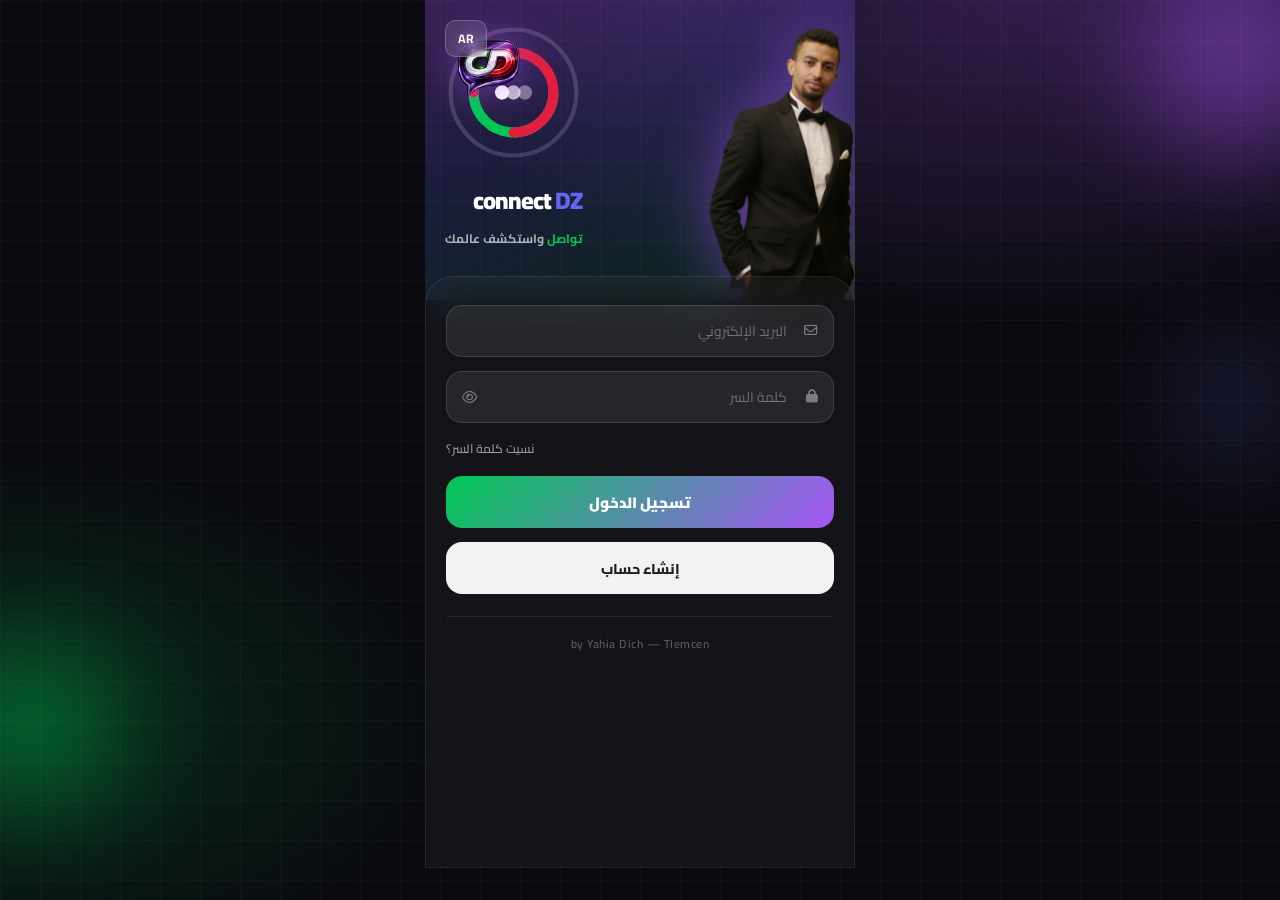
==== index.html @ dab92278 "Add files via upload" ====
<!DOCTYPE html>
<html lang="ar" dir="rtl">

<!-- ============================================================
     SECTION: HEAD & META
     ============================================================ -->
<head>
  <meta charset="UTF-8" />
  <meta name="viewport" content="width=device-width, initial-scale=1.0, maximum-scale=1.0" />
  <meta name="description" content="SMRT KIDS LAP - شبكة التواصل الاجتماعي" />
  <title>SMRT KIDS LAP</title>

  <!-- Fonts -->
  <link rel="preconnect" href="https://fonts.googleapis.com" />
  <link rel="preconnect" href="https://fonts.gstatic.com" crossorigin />
  <link href="https://fonts.googleapis.com/css2?family=Cairo:wght@400;600;700;900&family=Tajawal:wght@400;500;700&display=swap" rel="stylesheet" />

  <!-- Icons -->
  <link rel="stylesheet" href="https://cdnjs.cloudflare.com/ajax/libs/font-awesome/6.5.0/css/all.min.css" />
</head>

<!-- ============================================================
     SECTION: CSS
     ============================================================ -->
<style>

  /* ── CSS: VARIABLES ──────────────────────────────────────────── */
  :root {
    --primary:        #1a6dff;
    --primary-dark:   #1254cc;
    --primary-light:  #e8f0ff;
    --accent:         #00c853;
    --bg:             #f0f2f5;
    --bg-card:        #ffffff;
    --bg-nav:         #ffffff;
    --text-main:      #1c1e21;
    --text-muted:     #65676b;
    --text-light:     #b0b3b8;
    --border:         #e4e6eb;
    --shadow-sm:      0 1px 3px rgba(0,0,0,.10);
    --shadow-md:      0 4px 16px rgba(0,0,0,.12);
    --radius-sm:      8px;
    --radius-md:      12px;
    --radius-lg:      20px;
    --radius-full:    999px;
    --nav-h:          56px;
    --bottom-nav-h:   60px;
    --font-main:      'Cairo', sans-serif;
    --font-body:      'Tajawal', sans-serif;
    --transition:     0.22s ease;
  }

  /* ── CSS: RESET ──────────────────────────────────────────────── */
  *, *::before, *::after { box-sizing: border-box; margin: 0; padding: 0; }
  html { font-size: 15px; scroll-behavior: smooth; }
  body {
    font-family: var(--font-body);
    background: var(--bg);
    color: var(--text-main);
    min-height: 100vh;
    overflow-x: hidden;
    -webkit-font-smoothing: antialiased;
  }
  img { max-width: 100%; display: block; }
  a  { text-decoration: none; color: inherit; }
  button { cursor: pointer; border: none; background: none; font-family: inherit; }
  ul { list-style: none; }

  /* ── CSS: MOBILE WRAPPER ─────────────────────────────────────── */
  #app {
    max-width: 430px;
    margin: 0 auto;
    min-height: 100vh;
    background: var(--bg);
    position: relative;
    padding-top: var(--nav-h);
    padding-bottom: var(--bottom-nav-h);
    box-shadow: 0 0 40px rgba(0,0,0,.15);
  }

  /* ── CSS: TOP NAVBAR ─────────────────────────────────────────── */
  #top-navbar {
    position: fixed;
    top: 0; left: 50%; transform: translateX(-50%);
    width: 100%; max-width: 430px;
    height: var(--nav-h);
    background: var(--bg-nav);
    border-bottom: 1px solid var(--border);
    display: flex;
    align-items: center;
    justify-content: space-between;
    padding: 0 14px;
    z-index: 1000;
    box-shadow: var(--shadow-sm);
  }

  #top-navbar .logo {
    font-family: var(--font-main);
    font-weight: 900;
    font-size: 1.5rem;
    letter-spacing: -1px;
  }
  #top-navbar .logo .logo-smrt { color: #e41e3f; }
  #top-navbar .logo .logo-kids { color: #00c853; }
  #top-navbar .logo .logo-lap  { color: #1c1e21; }

  #top-navbar .nav-actions {
    display: flex;
    gap: 8px;
  }

  #top-navbar .nav-icon-btn {
    width: 38px; height: 38px;
    border-radius: var(--radius-full);
    background: var(--bg);
    display: flex; align-items: center; justify-content: center;
    font-size: 1rem;
    color: var(--text-main);
    transition: background var(--transition);
    position: relative;
  }
  #top-navbar .nav-icon-btn:hover { background: var(--border); }
  #top-navbar .badge {
    position: absolute;
    top: 2px; left: 2px;
    width: 16px; height: 16px;
    background: #e41e3f;
    border-radius: var(--radius-full);
    font-size: .6rem;
    color: #fff;
    display: flex; align-items: center; justify-content: center;
    font-weight: 700;
    border: 2px solid #fff;
  }

  /* ── CSS: STORIES ────────────────────────────────────────────── */
  #stories-section {
    background: var(--bg-card);
    border-bottom: 1px solid var(--border);
    padding: 12px 0;
  }

  #stories-section .stories-scroll {
    display: flex;
    gap: 10px;
    overflow-x: auto;
    padding: 0 14px;
    scrollbar-width: none;
  }
  #stories-section .stories-scroll::-webkit-scrollbar { display: none; }

  .story-card {
    flex-shrink: 0;
    width: 90px; height: 150px;
    border-radius: var(--radius-md);
    overflow: hidden;
    position: relative;
    cursor: pointer;
    box-shadow: var(--shadow-sm);
  }
  .story-card img {
    width: 100%; height: 100%;
    object-fit: cover;
  }
  .story-card .story-overlay {
    position: absolute; inset: 0;
    background: linear-gradient(to bottom, rgba(0,0,0,.1) 0%, rgba(0,0,0,.5) 100%);
  }
  .story-card .story-avatar {
    position: absolute;
    top: 8px; right: 8px;
    width: 36px; height: 36px;
    border-radius: var(--radius-full);
    border: 3px solid var(--primary);
    object-fit: cover;
  }
  .story-card .story-name {
    position: absolute;
    bottom: 8px; right: 6px; left: 6px;
    font-size: .72rem;
    font-weight: 700;
    color: #fff;
    text-align: center;
    font-family: var(--font-main);
  }
  .story-card.add-story {
    background: var(--bg);
    display: flex; flex-direction: column;
    align-items: center; justify-content: center;
    gap: 6px;
    border: 2px dashed var(--border);
  }
  .story-card.add-story .add-icon {
    width: 40px; height: 40px;
    border-radius: var(--radius-full);
    background: var(--primary);
    display: flex; align-items: center; justify-content: center;
    color: #fff; font-size: 1.2rem;
  }
  .story-card.add-story span {
    font-size: .72rem;
    font-weight: 700;
    color: var(--text-muted);
    font-family: var(--font-main);
    text-align: center;
  }

  /* ── CSS: CREATE POST ────────────────────────────────────────── */
  #create-post-section {
    background: var(--bg-card);
    border-bottom: 8px solid var(--bg);
    padding: 12px 14px;
  }

  #create-post-section .create-post-top {
    display: flex; gap: 10px; align-items: center;
  }

  #create-post-section .user-avatar {
    width: 42px; height: 42px;
    border-radius: var(--radius-full);
    object-fit: cover;
    flex-shrink: 0;
  }

  #create-post-section .post-input {
    flex: 1;
    height: 42px;
    border-radius: var(--radius-full);
    background: var(--bg);
    border: none;
    padding: 0 16px;
    font-size: .92rem;
    font-family: var(--font-body);
    color: var(--text-muted);
    cursor: pointer;
    outline: none;
    transition: background var(--transition);
  }
  #create-post-section .post-input:focus { background: var(--border); }

  #create-post-section .create-post-actions {
    display: flex;
    justify-content: space-around;
    margin-top: 10px;
    padding-top: 10px;
    border-top: 1px solid var(--border);
  }

  .post-action-btn {
    display: flex; align-items: center; gap: 6px;
    padding: 7px 12px;
    border-radius: var(--radius-sm);
    font-size: .82rem;
    font-weight: 600;
    font-family: var(--font-main);
    color: var(--text-muted);
    transition: background var(--transition);
  }
  .post-action-btn:hover { background: var(--bg); }
  .post-action-btn i { font-size: 1rem; }
  .post-action-btn.live  i { color: #e41e3f; }
  .post-action-btn.photo i { color: #45bd62; }
  .post-action-btn.feel  i { color: #f5c242; }

  /* ── CSS: FEED / POSTS ───────────────────────────────────────── */
  #feed-section {
    display: flex;
    flex-direction: column;
    gap: 8px;
  }

  .post-card {
    background: var(--bg-card);
    border-top: 1px solid var(--border);
    border-bottom: 1px solid var(--border);
  }

  .post-header {
    display: flex;
    align-items: center;
    gap: 10px;
    padding: 12px 14px 8px;
  }
  .post-header .avatar {
    width: 44px; height: 44px;
    border-radius: var(--radius-full);
    object-fit: cover;
    flex-shrink: 0;
  }
  .post-header .post-meta { flex: 1; }
  .post-header .post-author {
    font-size: .93rem;
    font-weight: 700;
    font-family: var(--font-main);
    color: var(--text-main);
  }
  .post-header .post-info {
    font-size: .75rem;
    color: var(--text-muted);
    display: flex; align-items: center; gap: 4px;
    margin-top: 1px;
  }
  .post-header .more-btn {
    width: 34px; height: 34px;
    border-radius: var(--radius-full);
    display: flex; align-items: center; justify-content: center;
    color: var(--text-muted);
    font-size: 1.1rem;
    transition: background var(--transition);
  }
  .post-header .more-btn:hover { background: var(--bg); }

  .post-text {
    padding: 0 14px 10px;
    font-size: .92rem;
    line-height: 1.6;
    color: var(--text-main);
  }

  .post-image {
    width: 100%;
    max-height: 380px;
    object-fit: cover;
  }

  .post-stats {
    display: flex;
    justify-content: space-between;
    align-items: center;
    padding: 8px 14px;
    font-size: .8rem;
    color: var(--text-muted);
  }
  .post-stats .reactions { display: flex; align-items: center; gap: 4px; }
  .post-stats .reaction-emojis span { font-size: .95rem; }

  .post-actions {
    display: flex;
    justify-content: space-around;
    border-top: 1px solid var(--border);
    padding: 4px 0;
  }
  .reaction-btn {
    flex: 1;
    display: flex; align-items: center; justify-content: center; gap: 6px;
    padding: 8px 0;
    font-size: .85rem;
    font-weight: 600;
    font-family: var(--font-main);
    color: var(--text-muted);
    border-radius: var(--radius-sm);
    transition: background var(--transition), color var(--transition);
  }
  .reaction-btn:hover { background: var(--bg); }
  .reaction-btn.liked { color: var(--primary); }
  .reaction-btn i { font-size: 1.05rem; }

  /* ── CSS: BOTTOM NAVIGATION ──────────────────────────────────── */
  #bottom-navbar {
    position: fixed;
    bottom: 0; left: 50%; transform: translateX(-50%);
    width: 100%; max-width: 430px;
    height: var(--bottom-nav-h);
    background: var(--bg-nav);
    border-top: 1px solid var(--border);
    display: flex;
    align-items: center;
    z-index: 1000;
    box-shadow: 0 -2px 12px rgba(0,0,0,.07);
  }

  .bottom-nav-item {
    flex: 1;
    display: flex; flex-direction: column;
    align-items: center; justify-content: center;
    gap: 3px;
    height: 100%;
    color: var(--text-muted);
    font-size: .65rem;
    font-family: var(--font-main);
    font-weight: 600;
    transition: color var(--transition);
    position: relative;
  }
  .bottom-nav-item i { font-size: 1.3rem; }
  .bottom-nav-item.active { color: var(--primary); }
  .bottom-nav-item.active::after {
    content: '';
    position: absolute;
    top: 0; left: 20%; right: 20%;
    height: 3px;
    background: var(--primary);
    border-radius: 0 0 var(--radius-sm) var(--radius-sm);
  }
  .bottom-nav-item .notif-dot {
    position: absolute;
    top: 6px;
    width: 8px; height: 8px;
    background: #e41e3f;
    border-radius: var(--radius-full);
    border: 2px solid #fff;
  }

  /* ── CSS: ANIMATIONS ─────────────────────────────────────────── */
  @keyframes fadeUp {
    from { opacity: 0; transform: translateY(18px); }
    to   { opacity: 1; transform: translateY(0); }
  }
  .post-card {
    animation: fadeUp .4s ease both;
  }
  .post-card:nth-child(1) { animation-delay: .05s; }
  .post-card:nth-child(2) { animation-delay: .12s; }
  .post-card:nth-child(3) { animation-delay: .19s; }

  /* ── CSS: PAGE VIEWS ─────────────────────────────────────────── */
  .page-view { display: none; }
  .page-view.active { display: block; }

  /* ── CSS: PROFILE PAGE ───────────────────────────────────────── */
  #profile-page { background: var(--bg); }

  /* Cover */
  .profile-cover-wrap {
    position: relative;
    height: 200px;
    overflow: hidden;
    cursor: pointer;
  }
  .profile-cover-wrap img.cover-img {
    width: 100%; height: 100%;
    object-fit: cover;
    display: block;
  }
  .cover-edit-btn {
    position: absolute;
    bottom: 10px; left: 12px;
    background: rgba(0,0,0,.55);
    color: #fff;
    border-radius: var(--radius-full);
    padding: 6px 12px;
    font-size: .75rem;
    font-family: var(--font-main);
    font-weight: 600;
    display: flex; align-items: center; gap: 5px;
    backdrop-filter: blur(4px);
    transition: background var(--transition);
    cursor: pointer;
  }
  .cover-edit-btn:hover { background: rgba(0,0,0,.75); }

  /* Avatar */
  .profile-avatar-row {
    display: flex;
    justify-content: center;
    margin-top: -52px;
    position: relative;
    z-index: 2;
  }
  .profile-avatar-wrap {
    position: relative;
    width: 104px; height: 104px;
  }
  .profile-avatar-wrap img.profile-pic {
    width: 104px; height: 104px;
    border-radius: var(--radius-full);
    border: 4px solid #fff;
    object-fit: cover;
    box-shadow: 0 4px 20px rgba(0,0,0,.18);
    display: block;
  }
  .avatar-ring {
    position: absolute;
    inset: -5px;
    border-radius: var(--radius-full);
    background: conic-gradient(#a855f7, #6366f1, #3b82f6, #a855f7);
    z-index: -1;
    animation: spin 4s linear infinite;
  }
  @keyframes spin { to { transform: rotate(360deg); } }
  .avatar-edit-btn {
    position: absolute;
    bottom: 4px; left: 4px;
    width: 28px; height: 28px;
    border-radius: var(--radius-full);
    background: var(--primary);
    color: #fff;
    display: flex; align-items: center; justify-content: center;
    font-size: .72rem;
    border: 2px solid #fff;
    cursor: pointer;
    transition: background var(--transition);
  }
  .avatar-edit-btn:hover { background: var(--primary-dark); }
  .avatar-online-dot {
    position: absolute;
    bottom: 6px; right: 4px;
    width: 14px; height: 14px;
    border-radius: var(--radius-full);
    background: var(--accent);
    border: 2px solid #fff;
  }

  /* Name & Rating */
  .profile-name-section {
    text-align: center;
    padding: 12px 16px 0;
  }
  .profile-name-section h1 {
    font-family: var(--font-main);
    font-size: 1.45rem;
    font-weight: 900;
    color: var(--text-main);
    line-height: 1.2;
  }
  .profile-stars {
    display: flex;
    justify-content: center;
    gap: 4px;
    margin-top: 6px;
  }
  .profile-stars i { font-size: 1.1rem; color: #e8e8e8; }
  .profile-stars i.active { color: #f5c242; }

  /* Stats Row */
  .profile-stats-row {
    display: flex;
    justify-content: center;
    gap: 0;
    margin: 14px 16px 0;
    background: var(--bg-card);
    border-radius: var(--radius-md);
    overflow: hidden;
    border: 1px solid var(--border);
    box-shadow: var(--shadow-sm);
  }
  .profile-stat-item {
    flex: 1;
    display: flex;
    flex-direction: column;
    align-items: center;
    padding: 12px 8px;
    gap: 3px;
    position: relative;
  }
  .profile-stat-item:not(:last-child)::after {
    content: '';
    position: absolute;
    left: 0; top: 20%; bottom: 20%;
    width: 1px;
    background: var(--border);
  }
  .profile-stat-item .stat-icon { font-size: 1.1rem; }
  .profile-stat-item .stat-icon.gold { color: #f5c242; }
  .profile-stat-item .stat-icon.silver { color: #94a3b8; }
  .profile-stat-item .stat-val {
    font-family: var(--font-main);
    font-size: 1.05rem;
    font-weight: 900;
    color: var(--text-main);
  }
  .profile-stat-item .stat-lbl {
    font-size: .68rem;
    color: var(--text-muted);
    font-family: var(--font-main);
  }

  /* XP Bar */
  .profile-xp-row {
    margin: 12px 16px 0;
    display: flex;
    align-items: center;
    gap: 10px;
  }
  .xp-bar-wrap {
    flex: 1;
    height: 8px;
    background: var(--border);
    border-radius: var(--radius-full);
    overflow: hidden;
  }
  .xp-bar-fill {
    height: 100%;
    width: 65%;
    background: linear-gradient(90deg, #6366f1, #a855f7);
    border-radius: var(--radius-full);
    transition: width 1s ease;
  }
  .xp-label {
    font-size: .75rem;
    font-family: var(--font-main);
    font-weight: 700;
    color: var(--text-muted);
    white-space: nowrap;
  }
  .xp-label span { color: var(--primary); }

  /* Cards Grid */
  .profile-cards-grid {
    display: grid;
    grid-template-columns: 1fr 1fr;
    gap: 10px;
    margin: 14px 12px 0;
  }

  /* Bank Card */
  .card-bank {
    background: linear-gradient(135deg, #1a6dff 0%, #1254cc 100%);
    border-radius: var(--radius-md);
    padding: 14px;
    color: #fff;
    position: relative;
    overflow: hidden;
  }
  .card-bank::before {
    content: '';
    position: absolute;
    top: -20px; right: -20px;
    width: 80px; height: 80px;
    border-radius: var(--radius-full);
    background: rgba(255,255,255,.1);
  }
  .card-bank::after {
    content: '';
    position: absolute;
    bottom: -30px; left: -10px;
    width: 100px; height: 100px;
    border-radius: var(--radius-full);
    background: rgba(255,255,255,.07);
  }
  .card-title {
    font-family: var(--font-main);
    font-size: .78rem;
    font-weight: 700;
    margin-bottom: 10px;
    text-align: right;
  }
  .card-bank .mini-avatar {
    width: 36px; height: 36px;
    border-radius: var(--radius-full);
    object-fit: cover;
    border: 2px solid rgba(255,255,255,.5);
    float: right;
    margin-bottom: 6px;
    margin-right: 0;
    margin-left: 6px;
  }
  .card-bank .card-number {
    font-size: .68rem;
    letter-spacing: 1px;
    opacity: .85;
    clear: both;
    margin-bottom: 4px;
  }
  .card-bank .card-holder-name {
    font-family: var(--font-main);
    font-size: .78rem;
    font-weight: 700;
    margin-bottom: 8px;
  }
  .card-balance-label {
    font-size: .65rem;
    opacity: .75;
    font-family: var(--font-main);
  }
  .card-balance-val {
    font-family: var(--font-main);
    font-size: 1.1rem;
    font-weight: 900;
  }
  .card-points-row {
    display: flex;
    align-items: center;
    gap: 4px;
    margin-top: 4px;
    font-size: .72rem;
    opacity: .9;
  }
  .card-bank .card-action-btn {
    margin-top: 10px;
    width: 100%;
    background: rgba(255,255,255,.2);
    color: #fff;
    border-radius: var(--radius-sm);
    padding: 7px;
    font-size: .75rem;
    font-family: var(--font-main);
    font-weight: 700;
    display: flex; align-items: center; justify-content: center; gap: 5px;
    transition: background var(--transition);
  }
  .card-bank .card-action-btn:hover { background: rgba(255,255,255,.3); }

  /* Membership Card */
  .card-membership {
    background: linear-gradient(135deg, #0d9f6e 0%, #059a6a 100%);
    border-radius: var(--radius-md);
    padding: 14px;
    color: #fff;
    position: relative;
    overflow: hidden;
  }
  .card-membership::before {
    content: '';
    position: absolute;
    top: -15px; left: -15px;
    width: 70px; height: 70px;
    border-radius: var(--radius-full);
    background: rgba(255,255,255,.1);
  }
  .card-membership .badge-row {
    display: flex;
    align-items: center;
    gap: 5px;
    margin-bottom: 8px;
  }
  .card-membership .badge-logo {
    font-family: var(--font-main);
    font-size: .7rem;
    font-weight: 900;
    background: rgba(255,255,255,.2);
    padding: 2px 6px;
    border-radius: 4px;
  }
  .card-membership .badge-name {
    font-size: .65rem;
    opacity: .85;
  }
  .card-membership .member-mini-row {
    display: flex;
    align-items: center;
    gap: 6px;
    margin-bottom: 6px;
  }
  .card-membership .member-mini-row img {
    width: 28px; height: 28px;
    border-radius: var(--radius-full);
    border: 2px solid rgba(255,255,255,.5);
    object-fit: cover;
  }
  .card-membership .member-name {
    font-family: var(--font-main);
    font-size: .78rem;
    font-weight: 700;
  }
  .card-membership .online-badge {
    font-size: .6rem;
    background: var(--accent);
    padding: 2px 5px;
    border-radius: 4px;
    font-family: var(--font-main);
  }
  .card-membership .qr-placeholder {
    width: 40px; height: 40px;
    background: #fff;
    border-radius: 6px;
    display: flex; align-items: center; justify-content: center;
    float: left;
    margin-bottom: 6px;
  }
  .card-membership .qr-placeholder i { color: #333; font-size: .9rem; }
  .card-membership .card-id-text {
    font-size: .6rem;
    opacity: .7;
    clear: both;
    margin-bottom: 6px;
  }
  .card-membership .card-action-btn {
    width: 100%;
    background: rgba(255,255,255,.2);
    color: #fff;
    border-radius: var(--radius-sm);
    padding: 7px;
    font-size: .75rem;
    font-family: var(--font-main);
    font-weight: 700;
    display: flex; align-items: center; justify-content: center; gap: 5px;
    transition: background var(--transition);
  }
  .card-membership .card-action-btn:hover { background: rgba(255,255,255,.3); }

  /* Points Card */
  .card-points {
    background: linear-gradient(135deg, #7c3aed 0%, #5b21b6 100%);
    border-radius: var(--radius-md);
    padding: 14px;
    color: #fff;
    text-align: center;
    position: relative;
    overflow: hidden;
  }
  .card-points .trophy-icon {
    font-size: 2.5rem;
    filter: drop-shadow(0 2px 8px rgba(0,0,0,.3));
    margin-bottom: 4px;
  }
  .card-points .points-val {
    font-family: var(--font-main);
    font-size: 1.6rem;
    font-weight: 900;
  }
  .card-points .points-label {
    font-size: .75rem;
    opacity: .85;
    font-family: var(--font-main);
    margin-bottom: 6px;
  }
  .card-points .points-delta {
    display: inline-flex;
    align-items: center;
    gap: 3px;
    background: rgba(255,255,255,.15);
    padding: 3px 8px;
    border-radius: var(--radius-full);
    font-size: .72rem;
    font-family: var(--font-main);
    font-weight: 700;
    color: #a7f3d0;
    margin-bottom: 8px;
  }
  .card-points .card-action-btn {
    width: 100%;
    background: rgba(255,255,255,.2);
    color: #fff;
    border-radius: var(--radius-sm);
    padding: 7px;
    font-size: .72rem;
    font-family: var(--font-main);
    font-weight: 700;
    display: flex; align-items: center; justify-content: center; gap: 5px;
    transition: background var(--transition);
  }

  /* Digital Board Card */
  .card-digital {
    background: linear-gradient(135deg, #ea580c 0%, #c2410c 100%);
    border-radius: var(--radius-md);
    padding: 14px;
    color: #fff;
    position: relative;
    overflow: hidden;
  }
  .card-digital .level-badge {
    display: inline-flex;
    align-items: center;
    gap: 4px;
    background: rgba(255,255,255,.2);
    padding: 3px 8px;
    border-radius: var(--radius-sm);
    font-size: .7rem;
    font-family: var(--font-main);
    font-weight: 700;
    margin-bottom: 8px;
  }
  .card-digital .gauge-wrap {
    position: relative;
    width: 70px; height: 35px;
    margin: 0 auto 6px;
    overflow: hidden;
  }
  .card-digital .gauge-bg {
    width: 70px; height: 70px;
    border-radius: 50%;
    border: 8px solid rgba(255,255,255,.2);
    position: absolute;
    top: 0; left: 0;
    clip-path: inset(0 0 50% 0);
  }
  .card-digital .gauge-fill {
    width: 70px; height: 70px;
    border-radius: 50%;
    border: 8px solid transparent;
    border-top-color: #f5c242;
    border-right-color: #f5c242;
    position: absolute;
    top: 0; left: 0;
    clip-path: inset(0 0 50% 0);
    transform: rotate(-35deg);
  }
  .card-digital .gauge-pct {
    position: absolute;
    bottom: 0; left: 50%; transform: translateX(-50%);
    font-family: var(--font-main);
    font-size: .95rem;
    font-weight: 900;
  }
  .card-digital .progress-text {
    font-size: .62rem;
    text-align: center;
    opacity: .8;
    font-family: var(--font-main);
    margin-bottom: 6px;
  }
  .card-digital .card-action-btn {
    width: 100%;
    background: rgba(255,255,255,.2);
    color: #fff;
    border-radius: var(--radius-sm);
    padding: 7px;
    font-size: .72rem;
    font-family: var(--font-main);
    font-weight: 700;
    display: flex; align-items: center; justify-content: center; gap: 5px;
    transition: background var(--transition);
  }

  /* Stars Section */
  .profile-section-card {
    background: var(--bg-card);
    border-radius: var(--radius-md);
    margin: 10px 12px 0;
    padding: 16px;
    border: 1px solid var(--border);
    box-shadow: var(--shadow-sm);
  }
  .profile-section-title {
    font-family: var(--font-main);
    font-size: .95rem;
    font-weight: 800;
    color: var(--text-main);
    margin-bottom: 14px;
  }

  /* Stars Row */
  .stars-grid {
    display: flex;
    justify-content: space-around;
    margin-bottom: 10px;
  }
  .star-item {
    display: flex;
    flex-direction: column;
    align-items: center;
    gap: 4px;
  }
  .star-icon-wrap {
    width: 50px; height: 50px;
    border-radius: var(--radius-full);
    display: flex; align-items: center; justify-content: center;
    font-size: 1.5rem;
    background: #fffbea;
    transition: transform .2s;
  }
  .star-icon-wrap:hover { transform: scale(1.12); }
  .star-icon-wrap.locked {
    background: #f0f0f0;
    filter: grayscale(1);
    opacity: .5;
  }
  .star-item span {
    font-family: var(--font-main);
    font-size: .7rem;
    font-weight: 700;
    color: var(--text-muted);
  }
  .stars-note {
    font-size: .75rem;
    color: var(--text-muted);
    font-family: var(--font-main);
    text-align: center;
    padding-top: 8px;
    border-top: 1px solid var(--border);
  }

  /* Analytics Section */
  .analytics-stats {
    display: grid;
    grid-template-columns: repeat(5, 1fr);
    gap: 0;
    margin-bottom: 12px;
  }
  .analytics-stat {
    display: flex;
    flex-direction: column;
    align-items: center;
    gap: 2px;
    padding: 4px 2px;
  }
  .analytics-stat .a-icon { font-size: .85rem; }
  .analytics-stat .a-val {
    font-family: var(--font-main);
    font-size: .78rem;
    font-weight: 800;
    color: var(--text-main);
  }
  .analytics-stat .a-lbl {
    font-size: .58rem;
    color: var(--text-muted);
    font-family: var(--font-main);
    text-align: center;
  }
  .mini-chart-wrap {
    height: 50px;
    position: relative;
    overflow: hidden;
  }
  .mini-chart-wrap svg { width: 100%; height: 100%; }
  .chart-note {
    font-size: .7rem;
    color: var(--text-muted);
    font-family: var(--font-main);
    text-align: center;
    margin-top: 6px;
  }

  /* Points How-to */
  .points-how-grid {
    display: grid;
    grid-template-columns: repeat(3, 1fr);
    gap: 8px;
  }
  .points-how-item {
    background: var(--bg);
    border-radius: var(--radius-sm);
    padding: 8px 6px;
    display: flex;
    flex-direction: column;
    align-items: center;
    gap: 4px;
    border: 1px solid var(--border);
    transition: transform .2s, border-color .2s;
    cursor: pointer;
  }
  .points-how-item:hover { transform: translateY(-2px); border-color: var(--primary); }
  .points-how-item .phi-icon {
    width: 30px; height: 30px;
    border-radius: var(--radius-sm);
    display: flex; align-items: center; justify-content: center;
    font-size: .85rem;
    color: #fff;
  }
  .points-how-item .phi-lbl {
    font-family: var(--font-main);
    font-size: .65rem;
    font-weight: 700;
    color: var(--text-muted);
    text-align: center;
  }
  .points-how-item .phi-pts {
    font-family: var(--font-main);
    font-size: .78rem;
    font-weight: 900;
    color: var(--text-main);
  }
  .show-all-rules-btn {
    width: 100%;
    margin-top: 10px;
    padding: 10px;
    background: var(--bg);
    border: 1px solid var(--border);
    border-radius: var(--radius-sm);
    font-family: var(--font-main);
    font-size: .8rem;
    font-weight: 700;
    color: var(--text-muted);
    transition: background var(--transition);
    cursor: pointer;
  }
  .show-all-rules-btn:hover { background: var(--border); }

  /* Market Section */
  .market-row {
    display: flex;
    gap: 12px;
    align-items: center;
  }
  .market-jobs-box {
    flex: 1;
    background: var(--bg);
    border-radius: var(--radius-sm);
    padding: 12px;
    text-align: center;
    border: 1px solid var(--border);
  }
  .market-jobs-box .job-icon {
    font-size: 2rem;
    color: var(--primary);
    margin-bottom: 4px;
  }
  .market-jobs-box .job-count {
    font-family: var(--font-main);
    font-size: 1.3rem;
    font-weight: 900;
    color: var(--text-main);
  }
  .market-jobs-box .job-lbl {
    font-size: .7rem;
    font-family: var(--font-main);
    color: var(--text-muted);
    margin-bottom: 8px;
  }
  .browse-btn {
    padding: 8px 14px;
    background: var(--primary);
    color: #fff;
    border-radius: var(--radius-full);
    font-family: var(--font-main);
    font-size: .75rem;
    font-weight: 700;
    transition: background var(--transition);
    cursor: pointer;
  }
  .browse-btn:hover { background: var(--primary-dark); }
  .market-index-box {
    flex: 1;
    background: var(--bg);
    border-radius: var(--radius-sm);
    padding: 12px;
    border: 1px solid var(--border);
  }
  .market-index-box .index-label {
    font-size: .68rem;
    font-family: var(--font-main);
    font-weight: 700;
    color: var(--text-muted);
    margin-bottom: 4px;
  }
  .market-index-box .index-val {
    font-family: var(--font-main);
    font-size: 1.15rem;
    font-weight: 900;
    color: var(--text-main);
  }
  .market-index-box .index-delta {
    font-size: .72rem;
    color: var(--accent);
    font-family: var(--font-main);
    font-weight: 700;
    margin-bottom: 8px;
  }
  .market-mini-chart { height: 40px; }
  .market-mini-chart svg { width: 100%; height: 100%; }

  /* Posts Grid */
  .posts-grid {
    display: grid;
    grid-template-columns: repeat(3, 1fr);
    gap: 3px;
    margin-top: 0;
  }
  .posts-grid-item {
    aspect-ratio: 1;
    position: relative;
    overflow: hidden;
    cursor: pointer;
    border-radius: 4px;
  }
  .posts-grid-item img {
    width: 100%; height: 100%;
    object-fit: cover;
    transition: transform .3s;
  }
  .posts-grid-item:hover img { transform: scale(1.08); }
  .posts-grid-item .grid-overlay {
    position: absolute; inset: 0;
    background: rgba(0,0,0,.0);
    transition: background .3s;
    display: flex; align-items: center; justify-content: center;
  }
  .posts-grid-item:hover .grid-overlay { background: rgba(0,0,0,.35); }
  .posts-grid-item .grid-overlay span {
    color: #fff;
    font-size: .72rem;
    font-family: var(--font-main);
    font-weight: 700;
    opacity: 0;
    transition: opacity .3s;
  }
  .posts-grid-item:hover .grid-overlay span { opacity: 1; }
  .posts-grid-item .play-icon {
    position: absolute;
    top: 6px; left: 6px;
    color: #fff;
    font-size: .85rem;
    text-shadow: 0 1px 4px rgba(0,0,0,.5);
  }
  .posts-grid-item .post-stats-mini {
    position: absolute;
    bottom: 5px; right: 5px; left: 5px;
    display: flex;
    justify-content: center;
    gap: 8px;
    color: #fff;
    font-size: .62rem;
    font-family: var(--font-main);
    font-weight: 700;
    text-shadow: 0 1px 3px rgba(0,0,0,.7);
    opacity: 0;
    transition: opacity .3s;
  }
  .posts-grid-item:hover .post-stats-mini { opacity: 1; }

  /* Image upload input hidden */
  input[type="file"].img-upload-input { display: none; }

  /* Next Leaders DZ badge */
  .next-leaders-badge {
    font-family: var(--font-main);
    font-size: 1rem;
    font-weight: 900;
    letter-spacing: 1px;
    margin-top: 6px;
    text-transform: uppercase;
  }
  .nl-green  { color: #16a34a; }
  .nl-red    { color: #dc2626; }
  .nl-black  { color: #111827; }

  /* Daily Flame */
  .daily-flame-row {
    margin: 12px 12px 0;
    background: linear-gradient(135deg,#fff7ed,#fef9c3);
    border: 1px solid #fed7aa;
    border-radius: var(--radius-md);
    padding: 12px;
    box-shadow: var(--shadow-sm);
  }
  .flame-wrap {
    display: flex;
    align-items: center;
    gap: 10px;
    cursor: pointer;
  }
  .flame-icon-wrap {
    position: relative;
    flex-shrink: 0;
  }
  .flame-emoji {
    font-size: 2rem;
    filter: drop-shadow(0 2px 4px rgba(234,88,12,.4));
    animation: flamePulse 1.5s ease-in-out infinite;
  }
  @keyframes flamePulse {
    0%,100% { transform: scale(1); }
    50%      { transform: scale(1.12); }
  }
  .flame-streak {
    position: absolute;
    bottom: -2px; right: -4px;
    background: #ea580c;
    color: #fff;
    font-size: .6rem;
    font-family: var(--font-main);
    font-weight: 900;
    border-radius: var(--radius-full);
    width: 16px; height: 16px;
    display: flex; align-items: center; justify-content: center;
    border: 2px solid #fff;
  }
  .flame-info {
    flex: 1;
  }
  .flame-title {
    font-family: var(--font-main);
    font-size: .82rem;
    font-weight: 800;
    color: #92400e;
    display: block;
    margin-bottom: 5px;
  }
  .flame-bar-outer {
    height: 7px;
    background: #fed7aa;
    border-radius: var(--radius-full);
    overflow: hidden;
    margin-bottom: 3px;
  }
  .flame-bar-inner {
    height: 100%;
    width: 0%;
    background: linear-gradient(90deg,#f97316,#ea580c);
    border-radius: var(--radius-full);
    transition: width 1s ease;
  }
  .flame-sub {
    font-size: .65rem;
    color: #b45309;
    font-family: var(--font-main);
    font-weight: 600;
  }
  .flame-pct {
    font-family: var(--font-main);
    font-size: 1rem;
    font-weight: 900;
    color: #ea580c;
  }
  .flame-tasks {
    margin-top: 10px;
    border-top: 1px solid #fed7aa;
    padding-top: 8px;
    display: flex;
    flex-direction: column;
    gap: 6px;
  }
  .flame-task {
    font-family: var(--font-main);
    font-size: .78rem;
    display: flex;
    align-items: center;
    gap: 7px;
  }
  .flame-task.done  { color: #16a34a; }
  .flame-task.done i { color: #16a34a; }
  .flame-task.pending { color: #9ca3af; }
  .flame-task.pending i { color: #d1d5db; }

  /* Profile action buttons */
  .profile-action-btns {
    display: flex;
    gap: 6px;
    margin: 12px 12px 0;
    flex-wrap: wrap;
  }
  .profile-action-btns .btn-edit-profile {
    flex: 1;
    padding: 9px 10px;
    background: var(--primary);
    color: #fff;
    border-radius: var(--radius-sm);
    font-family: var(--font-main);
    font-size: .78rem;
    font-weight: 700;
    display: flex; align-items: center; justify-content: center; gap: 5px;
    cursor: pointer;
    transition: background var(--transition);
    white-space: nowrap;
  }
  .profile-action-btns .btn-edit-profile:hover { background: var(--primary-dark); }
  .profile-action-btns .btn-view-as-others {
    flex: 1;
    padding: 9px 10px;
    background: linear-gradient(135deg,#7c3aed,#5b21b6);
    color: #fff;
    border-radius: var(--radius-sm);
    font-family: var(--font-main);
    font-size: .78rem;
    font-weight: 700;
    display: flex; align-items: center; justify-content: center; gap: 5px;
    cursor: pointer;
    transition: opacity var(--transition);
    white-space: nowrap;
  }
  .profile-action-btns .btn-view-as-others:hover { opacity: .88; }
  .profile-action-btns .btn-share-profile {
    width: 40px; height: 40px;
    background: var(--bg-card);
    border: 1px solid var(--border);
    border-radius: var(--radius-sm);
    display: flex; align-items: center; justify-content: center;
    color: var(--text-muted);
    cursor: pointer;
    transition: background var(--transition);
    flex-shrink: 0;
  }
  .profile-action-btns .btn-share-profile:hover { background: var(--bg); }

  /* Profile bottom padding */
  #profile-page .profile-bottom-pad { height: 20px; }

  /* ── VIEW AS OTHERS MODAL ── */
  #view-as-others-modal {
    display: none;
    position: fixed;
    inset: 0;
    z-index: 3000;
    background: rgba(0,0,0,.55);
    backdrop-filter: blur(6px);
    align-items: center;
    justify-content: center;
  }
  #view-as-others-modal.open { display: flex; }
  .vao-inner {
    background: #fff;
    border-radius: var(--radius-lg);
    width: 94%;
    max-width: 400px;
    max-height: 88vh;
    overflow-y: auto;
    box-shadow: 0 20px 60px rgba(0,0,0,.3);
    animation: fadeUp .3s ease;
  }
  .vao-header {
    display: flex;
    align-items: center;
    justify-content: space-between;
    padding: 14px 16px;
    border-bottom: 1px solid var(--border);
    font-family: var(--font-main);
    font-weight: 800;
    font-size: 1rem;
    color: var(--text-main);
  }
  .vao-close {
    width: 32px; height: 32px;
    border-radius: var(--radius-full);
    background: var(--bg);
    display: flex; align-items: center; justify-content: center;
    font-size: .9rem;
    color: var(--text-muted);
    cursor: pointer;
  }
  .vao-body { padding: 0 0 16px; }
  .vao-cover { height: 130px; overflow: hidden; position: relative; }
  .vao-cover img { width: 100%; height: 100%; object-fit: cover; }
  .vao-avatar-row { display: flex; justify-content: center; margin-top: -40px; position: relative; z-index: 2; }
  .vao-avatar { width: 80px; height: 80px; border-radius: 50%; border: 3px solid #fff; object-fit: cover; box-shadow: 0 4px 14px rgba(0,0,0,.2); }
  .vao-name { font-family: var(--font-main); font-weight: 900; font-size: 1.1rem; text-align: center; margin-top: 8px; }
  .vao-sub  { font-size: .78rem; color: var(--text-muted); text-align: center; margin: 3px 0 10px; font-family: var(--font-main); }
  .vao-stats-row { display: flex; justify-content: center; gap: 24px; margin: 10px 0; }
  .vao-stat { text-align: center; }
  .vao-stat .v-num { font-family: var(--font-main); font-weight: 900; font-size: 1.1rem; }
  .vao-stat .v-lbl { font-size: .68rem; color: var(--text-muted); font-family: var(--font-main); }
  .vao-bio { font-size: .85rem; color: var(--text-muted); text-align: center; padding: 0 20px 10px; line-height: 1.55; border-bottom: 1px solid var(--border); font-family: var(--font-main); }
  .vao-action-row { display: flex; gap: 8px; padding: 12px 16px 0; }
  .vao-follow-btn { flex: 1; padding: 10px; background: var(--primary); color: #fff; border-radius: var(--radius-sm); font-family: var(--font-main); font-size: .85rem; font-weight: 700; display: flex; align-items: center; justify-content: center; gap: 6px; cursor: pointer; }
  .vao-msg-btn { flex: 1; padding: 10px; background: var(--bg); border: 1px solid var(--border); color: var(--text-main); border-radius: var(--radius-sm); font-family: var(--font-main); font-size: .85rem; font-weight: 700; display: flex; align-items: center; justify-content: center; gap: 6px; cursor: pointer; }
  .vao-note { font-size: .72rem; color: var(--text-muted); text-align: center; padding: 10px 16px 0; font-family: var(--font-main); display: flex; align-items: center; justify-content: center; gap: 5px; }

  /* ── GOSTA TIME MODAL ── */
  /* ══════════════════════════════════════════════
     GOSTA TIME — STORY CREATOR MODAL (Full FB Style)
  ══════════════════════════════════════════════ */
  #gosta-modal {
    display: none;
    position: fixed;
    inset: 0;
    z-index: 3000;
    background: rgba(0,0,0,.75);
    backdrop-filter: blur(10px);
    align-items: flex-end;
    justify-content: center;
  }
  #gosta-modal.open { display: flex; }
  .gosta-inner {
    background: #0f0f1a;
    border-radius: 24px 24px 0 0;
    width: 100%;
    max-width: 430px;
    max-height: 92vh;
    overflow-y: auto;
    padding: 0 0 32px;
    box-shadow: 0 -20px 60px rgba(0,0,0,.6);
    animation: slideUp .35s cubic-bezier(.4,0,.2,1);
    color: #fff;
  }
  .gosta-handle {
    width: 40px; height: 4px;
    background: rgba(255,255,255,.2);
    border-radius: 99px;
    margin: 10px auto 0;
  }
  .gosta-header {
    display: flex;
    align-items: center;
    justify-content: space-between;
    padding: 14px 18px 12px;
    border-bottom: 1px solid rgba(255,255,255,.08);
  }
  .gosta-title {
    font-family: var(--font-main);
    font-size: 1.1rem;
    font-weight: 900;
    background: linear-gradient(90deg,#a855f7,#6366f1,#06b6d4);
    -webkit-background-clip: text;
    -webkit-text-fill-color: transparent;
  }
  .gosta-close-btn {
    width: 32px; height: 32px;
    border-radius: var(--radius-full);
    background: rgba(255,255,255,.12);
    display: flex; align-items: center; justify-content: center;
    color: #fff; cursor: pointer; font-size: .85rem; border: none;
  }

  /* Preview Area */
  .gosta-preview-area {
    position: relative;
    width: 100%; aspect-ratio: 9/14;
    background: linear-gradient(135deg,#1a1a2e,#16213e,#0f3460);
    display: flex; align-items: center; justify-content: center;
    overflow: hidden;
    max-height: 42vh;
  }
  .gosta-preview-area video,
  .gosta-preview-area img.gosta-preview-img {
    width: 100%; height: 100%; object-fit: cover;
  }
  .gosta-preview-text-overlay {
    position: absolute; inset: 0;
    display: flex; align-items: center; justify-content: center;
    padding: 24px;
    font-size: 1.4rem; font-weight: 800; text-align: center;
    color: #fff; font-family: var(--font-main);
    word-break: break-word;
    pointer-events: none;
  }
  .gosta-music-overlay-bar {
    position: absolute; bottom: 10px; left: 10px; right: 10px;
    background: rgba(0,0,0,.55); backdrop-filter: blur(8px);
    border-radius: 12px; padding: 7px 12px;
    display: flex; align-items: center; gap: 8px;
    font-size: .78rem; display: none;
  }
  .gosta-music-overlay-bar.active { display: flex; }
  .gosta-music-overlay-bar i { color: #a855f7; font-size: 1rem; animation: spin 3s linear infinite; }
  @keyframes spin { to { transform: rotate(360deg); } }

  /* Story progress bar (viewer) */
  .story-progress-bars {
    position: absolute; top: 8px; left: 8px; right: 8px;
    display: flex; gap: 4px; z-index: 10;
  }
  .story-pb-seg {
    flex: 1; height: 3px; border-radius: 2px;
    background: rgba(255,255,255,.35); overflow: hidden;
  }
  .story-pb-fill {
    height: 100%; width: 0%;
    background: #fff; border-radius: 2px;
    transition: width linear;
  }

  /* Toolbar row */
  .gosta-toolbar {
    display: flex; align-items: center; gap: 8px;
    padding: 10px 14px 0;
    overflow-x: auto; scrollbar-width: none;
  }
  .gosta-toolbar::-webkit-scrollbar { display: none; }
  .gosta-tool-btn {
    flex-shrink: 0;
    display: flex; flex-direction: column; align-items: center; gap: 3px;
    background: rgba(255,255,255,.08);
    border: none; color: #fff; cursor: pointer;
    border-radius: 12px; padding: 8px 10px;
    font-size: .65rem; font-family: var(--font-main); font-weight: 700;
    transition: background .15s, transform .15s;
  }
  .gosta-tool-btn i { font-size: 1.1rem; }
  .gosta-tool-btn:hover { background: rgba(255,255,255,.18); transform: translateY(-2px); }
  .gosta-tool-btn.active { background: rgba(168,85,247,.35); border: 1px solid rgba(168,85,247,.6); }

  /* Theme chips */
  .gosta-theme-row {
    display: flex; gap: 7px; padding: 10px 14px 0;
    overflow-x: auto; scrollbar-width: none;
  }
  .gosta-theme-row::-webkit-scrollbar { display: none; }
  .gosta-theme-chip {
    flex-shrink: 0; width: 34px; height: 34px;
    border-radius: 50%; cursor: pointer;
    border: 3px solid transparent; transition: transform .15s, border-color .15s;
  }
  .gosta-theme-chip.selected { border-color: #fff; transform: scale(1.2); }

  /* Text input */
  .gosta-text-input-area {
    padding: 10px 14px 0; display: none;
  }
  .gosta-text-input-area.visible { display: block; }
  .gosta-text-textarea {
    width: 100%; min-height: 80px; border-radius: 12px;
    background: rgba(255,255,255,.08); border: 1px solid rgba(255,255,255,.15);
    color: #fff; font-family: var(--font-main); font-size: 1rem; font-weight: 700;
    padding: 10px 12px; resize: none; text-align: center;
  }
  .gosta-text-textarea::placeholder { color: rgba(255,255,255,.35); }

  /* Music section */
  .gosta-music-section {
    padding: 10px 14px 0; display: none;
  }
  .gosta-music-section.visible { display: block; }
  .gosta-music-upload-btn {
    width: 100%; padding: 11px; border-radius: 12px;
    background: rgba(168,85,247,.2); border: 1.5px dashed rgba(168,85,247,.6);
    color: #a855f7; font-family: var(--font-main); font-size: .85rem; font-weight: 700;
    cursor: pointer; display: flex; align-items: center; justify-content: center; gap: 8px;
  }
  .gosta-music-name {
    margin-top: 6px; font-size: .75rem; color: rgba(255,255,255,.6);
    text-align: center; display: none;
  }
  .gosta-music-name.show { display: block; }

  /* Upload area */
  .gosta-upload-area {
    margin: 10px 14px 0;
    border: 2px dashed rgba(255,255,255,.2);
    border-radius: 14px; padding: 18px 12px;
    text-align: center; cursor: pointer;
    transition: border-color .2s, background .2s;
  }
  .gosta-upload-area:hover { border-color: #a855f7; background: rgba(168,85,247,.08); }
  .gosta-upload-area i { font-size: 1.8rem; color: rgba(255,255,255,.4); }
  .gosta-upload-area p { font-size: .8rem; color: rgba(255,255,255,.5); margin: 6px 0 0; font-family: var(--font-main); }

  /* Publish button */
  .gosta-publish-btn {
    margin: 14px 14px 0;
    width: calc(100% - 28px);
    padding: 13px;
    background: linear-gradient(135deg,#a855f7,#6366f1);
    border: none; border-radius: 14px;
    color: #fff; font-family: var(--font-main); font-size: .95rem; font-weight: 900;
    cursor: pointer; display: flex; align-items: center; justify-content: center; gap: 8px;
    transition: opacity .2s, transform .15s;
    box-shadow: 0 6px 20px rgba(168,85,247,.4);
  }
  .gosta-publish-btn:hover { opacity: .92; transform: translateY(-1px); }

  /* Story publish border animation */
  .gosta-preview-area.publishing-red {
    box-shadow: 0 0 0 4px #e41e3f, 0 0 20px rgba(228,30,63,.4);
    transition: box-shadow .3s;
  }
  .gosta-preview-area.publishing-green {
    box-shadow: 0 0 0 4px #00c853, 0 0 20px rgba(0,200,83,.4);
    transition: box-shadow .3s;
  }
  @keyframes gostaPublishing {
    0% { box-shadow: 0 0 0 3px #e41e3f, 0 0 15px rgba(228,30,63,.3); }
    50% { box-shadow: 0 0 0 5px #e41e3f, 0 0 25px rgba(228,30,63,.6); }
    100% { box-shadow: 0 0 0 3px #e41e3f, 0 0 15px rgba(228,30,63,.3); }
  }
  .gosta-preview-area.publishing-anim {
    animation: gostaPublishing .6s ease infinite;
  }

  /* ══════════════════════════════════════════════
     GOSTA TIME — STORY VIEWER (Full Screen FB Style)
  ══════════════════════════════════════════════ */
  #story-viewer-overlay {
    display: none; position: fixed; inset: 0; z-index: 9000;
    background: #000;
    flex-direction: column;
  }
  #story-viewer-overlay.open { display: flex; }
  .sv-progress-row {
    position: absolute; top: 10px; left: 10px; right: 10px;
    display: flex; gap: 4px; z-index: 10;
  }
  .sv-pb { flex: 1; height: 3px; background: rgba(255,255,255,.3); border-radius: 2px; overflow: hidden; }
  .sv-pb-fill { height: 100%; background: #fff; width: 0%; border-radius: 2px; }
  .sv-pb-fill.active { animation: pbFill var(--story-dur,5s) linear forwards; }
  @keyframes pbFill { from { width:0% } to { width:100% } }

  .sv-top-bar {
    position: absolute; top: 22px; left: 0; right: 0;
    display: flex; align-items: center; gap: 10px;
    padding: 0 14px; z-index: 10;
  }
  .sv-avatar {
    width: 38px; height: 38px; border-radius: 50%;
    border: 2px solid #a855f7; object-fit: cover;
  }
  .sv-info { flex: 1; }
  .sv-name { font-size: .88rem; font-weight: 800; color: #fff; font-family: var(--font-main); }
  .sv-time { font-size: .7rem; color: rgba(255,255,255,.6); }
  .sv-top-actions { display: flex; gap: 10px; }
  .sv-icon-btn {
    width: 36px; height: 36px; border-radius: 50%;
    background: rgba(255,255,255,.15); border: none; color: #fff;
    display: flex; align-items: center; justify-content: center;
    font-size: .9rem; cursor: pointer; backdrop-filter: blur(6px);
  }
  .sv-icon-btn.danger { background: rgba(220,38,38,.3); }

  .sv-content {
    flex: 1; position: relative;
    display: flex; align-items: center; justify-content: center;
    overflow: hidden;
  }
  .sv-content img, .sv-content video {
    width: 100%; height: 100%; object-fit: contain;
  }
  .sv-text-display {
    position: absolute; inset: 0;
    display: flex; align-items: center; justify-content: center; padding: 30px;
    font-size: 1.5rem; font-weight: 900; text-align: center;
    font-family: var(--font-main); color: #fff; word-break: break-word;
  }
  .sv-music-bar {
    position: absolute; top: 70px; left: 14px; right: 14px;
    background: rgba(0,0,0,.5); backdrop-filter: blur(8px);
    border-radius: 12px; padding: 6px 12px;
    display: flex; align-items: center; gap: 8px;
    font-size: .75rem; color: #fff; display: none;
  }
  .sv-music-bar.show { display: flex; }
  .sv-music-bar i { color: #a855f7; animation: spin 3s linear infinite; }

  /* Nav tap zones */
  .sv-tap-prev {
    position: absolute; top: 0; bottom: 0; left: 0; width: 40%;
    z-index: 9;
  }
  .sv-tap-next {
    position: absolute; top: 0; bottom: 0; right: 0; width: 40%;
    z-index: 9;
  }

  /* Views count */
  .sv-views-badge {
    position: absolute; bottom: 90px; left: 50%; transform: translateX(-50%);
    background: rgba(0,0,0,.5); backdrop-filter: blur(8px);
    border-radius: 99px; padding: 5px 14px;
    font-size: .75rem; color: #fff; font-family: var(--font-main);
    display: flex; align-items: center; gap: 6px; z-index: 10;
  }

  /* Reaction bar at bottom */
  .sv-bottom {
    position: absolute; bottom: 0; left: 0; right: 0;
    padding: 10px 14px 30px;
    background: linear-gradient(to top, rgba(0,0,0,.8), transparent);
    display: flex; align-items: center; gap: 8px; z-index: 10;
  }
  .sv-reaction-strip {
    display: flex; gap: 6px; flex: 1; justify-content: center;
  }
  .sv-react-btn {
    background: rgba(255,255,255,.15); border: none; border-radius: 99px;
    padding: 7px 10px; font-size: 1.2rem; cursor: pointer;
    transition: transform .15s, background .15s; backdrop-filter: blur(6px);
  }
  .sv-react-btn:hover { transform: scale(1.3); background: rgba(255,255,255,.28); }
  .sv-comment-input-wrap {
    flex: 1; display: flex; align-items: center; gap: 6px;
    background: rgba(255,255,255,.12); border-radius: 22px;
    padding: 6px 12px; backdrop-filter: blur(6px);
  }
  .sv-comment-input {
    flex: 1; background: none; border: none; color: #fff;
    font-family: var(--font-main); font-size: .85rem;
    outline: none;
  }
  .sv-comment-input::placeholder { color: rgba(255,255,255,.45); }
  .sv-send-btn {
    background: none; border: none; color: #a855f7; font-size: 1rem; cursor: pointer;
  }

  /* Story card with ring */
  .story-card.has-story {
    outline: 3px solid #a855f7;
    outline-offset: 2px;
  }
  .story-card .story-views-count {
    position: absolute; top: 4px; left: 4px;
    background: rgba(0,0,0,.6); border-radius: 99px;
    padding: 2px 6px; font-size: .6rem; color: #fff;
    font-family: var(--font-main); font-weight: 700;
    display: none;
  }

  .gosta-type-btn {
    display: flex; flex-direction: column; align-items: center; gap: 4px;
    cursor: pointer; border: 1px solid rgba(255,255,255,.1);
    border-radius: 10px; padding: 8px; transition: background .2s;
    background: rgba(255,255,255,.07);
  }
  .gosta-type-btn:hover, .gosta-type-btn.selected { background: rgba(168,85,247,.3); border-color: #a855f7; }
  .gosta-type-btn i { font-size: 1.2rem; }
  .gosta-type-btn span { font-family: var(--font-main); font-size: .65rem; font-weight: 700; color: #e0e7ff; }

  /* ── Gosta Video Play/Pause Button ── */
  .gosta-preview-play-btn {
    position: absolute; top: 50%; left: 50%; transform: translate(-50%,-50%);
    width: 52px; height: 52px; border-radius: 50%;
    background: rgba(0,0,0,.55); backdrop-filter: blur(6px);
    border: 2px solid rgba(255,255,255,.5); color: #fff; font-size: 1.25rem;
    display: flex; align-items: center; justify-content: center;
    cursor: pointer; transition: background .18s, transform .15s; z-index: 5;
  }
  .gosta-preview-play-btn:hover { background: rgba(0,0,0,.78); transform: translate(-50%,-50%) scale(1.08); }

  /* ── Gosta Video Trim ── */
  .gosta-video-trim { display: none; padding: 10px 14px 0; }
  .gosta-video-trim.visible { display: block; }
  .gosta-trim-label {
    font-family: var(--font-main); font-size: .77rem; font-weight: 700;
    color: rgba(255,255,255,.65); margin-bottom: 6px;
    display: flex; justify-content: space-between; align-items: center;
  }
  .gosta-trim-row {
    display: flex; align-items: center; gap: 8px; margin-bottom: 7px;
  }
  .gosta-trim-row span {
    font-family: var(--font-main); font-size: .7rem; color: #a78bfa;
    white-space: nowrap; min-width: 62px;
  }
  .gosta-trim-slider {
    flex: 1; -webkit-appearance: none; height: 4px;
    background: rgba(168,85,247,.3); border-radius: 2px; outline: none; cursor: pointer;
  }
  .gosta-trim-slider::-webkit-slider-thumb {
    -webkit-appearance: none; width: 16px; height: 16px;
    border-radius: 50%; background: #a855f7; cursor: pointer;
  }

  /* ── Gosta Music Trim ── */
  .gosta-music-trim {
    display: none; margin-top: 10px;
    background: rgba(168,85,247,.1); border-radius: 10px; padding: 10px 12px;
    border: 1px solid rgba(168,85,247,.25);
  }
  .gosta-music-trim.visible { display: block; }
  .gosta-music-trim-title {
    font-family: var(--font-main); font-size: .75rem; font-weight: 700; color: #c4b5fd;
    margin-bottom: 8px; display: flex; justify-content: space-between; align-items: center;
  }
  .gosta-trim-confirm-btn {
    background: linear-gradient(135deg,#a855f7,#6366f1); color: #fff; border: none;
    border-radius: 8px; padding: 5px 12px; font-family: var(--font-main);
    font-size: .72rem; font-weight: 700; cursor: pointer;
  }
  .gosta-music-preview-btn {
    background: rgba(168,85,247,.2); border: none; border-radius: 6px;
    color: #c4b5fd; padding: 6px 0; font-size: .75rem;
    font-family: var(--font-main); font-weight: 700; cursor: pointer;
    display: flex; align-items: center; gap: 5px; margin-top: 7px;
    width: 100%; justify-content: center; transition: background .15s;
  }
  .gosta-music-preview-btn:hover { background: rgba(168,85,247,.35); }

  /* ══════════════════════════════════════════════════
     CSS: WHATSAPP-STYLE MESSENGER
  ══════════════════════════════════════════════════ */
  :root {
    --wa-green: #25D366; --wa-dark: #075E54; --wa-teal: #128C7E;
    --wa-light-green: #dcf8c6; --wa-bg: #ece5dd;
    --wa-sent: #d9fdd3; --wa-received: #ffffff;
  }
  /* ── MESSENGER LIST PAGE ── */
  .msg-page { background:#fff; min-height:100vh; }
  .msg-header { display:flex; align-items:center; justify-content:space-between; padding:10px 14px; background:var(--wa-dark); }
  .msg-header-title { font-family:var(--font-main); font-size:1.1rem; font-weight:900; color:#fff; }
  .msg-header-actions { display:flex; gap:6px; }
  .msg-header-btn { width:36px; height:36px; border-radius:50%; display:flex; align-items:center; justify-content:center; font-size:1rem; color:#fff; background:rgba(255,255,255,.12); cursor:pointer; position:relative; }
  .msg-new-group-fab { position:fixed; bottom:80px; left:18px; width:52px; height:52px; border-radius:50%; background:var(--wa-green); color:#fff; display:flex; align-items:center; justify-content:center; font-size:1.4rem; box-shadow:0 4px 16px rgba(37,211,102,.45); z-index:400; cursor:pointer; transition:transform .2s; }
  .msg-new-group-fab:active { transform:scale(.93); }
  .msg-search-wrap { padding:8px 12px; background:#f0f2f5; border-bottom:1px solid var(--border); }
  .msg-search-box { display:flex; align-items:center; gap:10px; background:#fff; border-radius:var(--radius-full); padding:7px 14px; box-shadow:0 1px 3px rgba(0,0,0,.08); }
  .msg-search-box i { color:var(--wa-teal); font-size:.9rem; }
  .msg-search-box input { border:none; background:none; outline:none; font-family:var(--font-body); font-size:.88rem; color:var(--text-main); width:100%; }
  .msg-active-now { padding:12px 12px 8px; background:#fff; }
  .msg-active-title { font-family:var(--font-main); font-size:.8rem; font-weight:800; color:var(--text-muted); margin-bottom:10px; }
  .msg-active-scroll { display:flex; gap:14px; overflow-x:auto; scrollbar-width:none; }
  .msg-active-scroll::-webkit-scrollbar { display:none; }
  .msg-active-item { display:flex; flex-direction:column; align-items:center; gap:4px; cursor:pointer; flex-shrink:0; }
  .msg-active-avatar-wrap { position:relative; width:56px; height:56px; }
  .msg-active-avatar-wrap img { width:56px; height:56px; border-radius:50%; object-fit:cover; border:3px solid var(--wa-green); }
  .online-ring { position:absolute; bottom:2px; right:2px; width:12px; height:12px; border-radius:50%; background:var(--wa-green); border:2px solid #fff; }
  .msg-active-item span { font-family:var(--font-main); font-size:.68rem; font-weight:700; color:var(--text-main); }
  .msg-conversations { border-top:1px solid var(--border); }
  .msg-conv-item { display:flex; align-items:center; gap:12px; padding:12px 14px; cursor:pointer; transition:background .15s; border-bottom:1px solid #f0f0f0; position:relative; user-select:none; }
  .msg-conv-item:hover { background:#f5f5f5; }
  .msg-conv-item.unread { background:#f0faf4; }
  .msg-conv-avatar-wrap { position:relative; flex-shrink:0; width:52px; height:52px; }
  .msg-conv-avatar-wrap img { width:52px; height:52px; border-radius:50%; object-fit:cover; }
  .msg-conv-group-icon { width:52px; height:52px; border-radius:50%; background:var(--wa-teal); display:flex; align-items:center; justify-content:center; color:#fff; font-size:1.3rem; }
  .msg-online-dot { position:absolute; bottom:2px; right:2px; width:12px; height:12px; border-radius:50%; background:var(--wa-green); border:2px solid #fff; }
  .msg-conv-info { flex:1; min-width:0; }
  .msg-conv-top { display:flex; justify-content:space-between; align-items:baseline; margin-bottom:3px; }
  .msg-conv-name { font-family:var(--font-main); font-size:.9rem; font-weight:800; color:var(--text-main); }
  .msg-conv-time { font-size:.72rem; color:var(--text-muted); white-space:nowrap; }
  .msg-conv-time.unread-time { color:var(--wa-green); font-weight:700; }
  .msg-conv-preview { display:flex; align-items:center; justify-content:space-between; gap:6px; }
  .msg-conv-text { font-size:.82rem; color:var(--text-muted); white-space:nowrap; overflow:hidden; text-overflow:ellipsis; max-width:200px; }
  .msg-unread-badge { background:var(--wa-green); color:#fff; border-radius:50%; min-width:20px; height:20px; font-size:.62rem; font-weight:900; display:flex; align-items:center; justify-content:center; flex-shrink:0; padding:0 4px; }
  .msg-conv-item.unread .msg-conv-name { font-weight:900; }
  .msg-conv-item.unread .msg-conv-text { color:var(--text-main); font-weight:600; }
  /* Conv context menu */
  .conv-ctx-menu { display:none; position:fixed; background:#fff; border-radius:10px; box-shadow:0 6px 24px rgba(0,0,0,.18); z-index:9999; overflow:hidden; min-width:180px; animation:ctxFadeIn .15s ease; }
  .conv-ctx-menu.open { display:block; }
  .conv-ctx-item { display:flex; align-items:center; gap:12px; padding:13px 18px; font-family:var(--font-main); font-size:.88rem; font-weight:700; color:var(--text-main); cursor:pointer; transition:background .12s; }
  .conv-ctx-item:hover { background:#f5f5f5; }
  .conv-ctx-item.danger { color:#e41e3f; }
  .conv-ctx-item i { width:18px; text-align:center; }
  @keyframes ctxFadeIn { from{opacity:0;transform:scale(.9)} to{opacity:1;transform:scale(1)} }

  /* ── CHAT WINDOW ── */
  .chat-window-overlay { display:none; position:fixed; inset:0; z-index:3500; flex-direction:column; }
  .chat-window-overlay.open { display:flex; }
  .chat-topbar { display:flex; align-items:center; gap:10px; padding:8px 12px; background:var(--wa-dark); box-shadow:0 2px 8px rgba(0,0,0,.2); height:60px; flex-shrink:0; }
  .chat-back-btn { width:36px; height:36px; border-radius:50%; display:flex; align-items:center; justify-content:center; font-size:1rem; color:#fff; flex-shrink:0; }
  .chat-contact-avatar { width:40px; height:40px; border-radius:50%; object-fit:cover; border:2px solid rgba(255,255,255,.4); flex-shrink:0; cursor:pointer; }
  .chat-contact-info { flex:1; cursor:pointer; display:flex; flex-direction:column; justify-content:center; min-width:0; }
  .chat-contact-name { font-family:var(--font-main); font-size:.82rem; font-weight:800; color:#fff; display:block; white-space:nowrap; overflow:hidden; text-overflow:ellipsis; line-height:1.2; }
  .chat-contact-status { font-size:.65rem; color:rgba(255,255,255,.75); font-family:var(--font-main); line-height:1.2; }
  .chat-topbar-actions { display:flex; gap:4px; }
  .chat-action-btn { width:38px; height:38px; border-radius:50%; display:flex; align-items:center; justify-content:center; color:#fff; font-size:1rem; cursor:pointer; transition:background .15s; }
  .chat-action-btn:hover { background:rgba(255,255,255,.15); }
  /* Chat background */
  .chat-messages { flex:1; overflow-y:auto; padding:14px 12px; display:flex; flex-direction:column; gap:6px; background:var(--wa-bg); background-image:url("data:image/svg+xml,%3Csvg width='60' height='60' viewBox='0 0 60 60' xmlns='http://www.w3.org/2000/svg'%3E%3Cg fill='none' fill-rule='evenodd'%3E%3Cg fill='%23c4b89e' fill-opacity='0.25'%3E%3Cpath d='M36 34v-4h-2v4h-4v2h4v4h2v-4h4v-2h-4zm0-30V0h-2v4h-4v2h4v4h2V6h4V4h-4zM6 34v-4H4v4H0v2h4v4h2v-4h4v-2H6zM6 4V0H4v4H0v2h4v4h2V6h4V4H6z'/%3E%3C/g%3E%3C/g%3E%3C/svg%3E"); position:relative; }
  .chat-messages.theme-dark { background:#1a1a2e; background-image:none; }
  .chat-messages.theme-nature { background:#2d5016; background-image:none; }
  .chat-messages.theme-ocean { background:#0c4a6e; background-image:none; }
  .chat-messages.theme-sunset { background:#7c2d12; background-image:none; }
  .chat-messages.theme-pink { background:#fce7f3; background-image:none; }
  .chat-messages.theme-classic { background:var(--wa-bg); }
  .chat-day-sep { text-align:center; font-size:.72rem; color:#5a5a5a; font-family:var(--font-main); background:rgba(225,245,254,.85); border-radius:var(--radius-full); padding:4px 14px; width:fit-content; margin:6px auto; box-shadow:0 1px 3px rgba(0,0,0,.08); }
  /* Bubbles */
  .chat-bubble { display:flex; align-items:flex-end; gap:6px; position:relative; }
  .chat-bubble.sent { flex-direction:row-reverse; }
  .chat-bubble-avatar { width:28px; height:28px; border-radius:50%; object-fit:cover; flex-shrink:0; }
  .chat-bubble-content { max-width:75%; background:var(--wa-received); border-radius:0 12px 12px 12px; padding:8px 12px 6px; box-shadow:0 1px 2px rgba(0,0,0,.12); position:relative; cursor:pointer; }
  .chat-bubble.sent .chat-bubble-content { background:var(--wa-sent); border-radius:12px 0 12px 12px; }
  .chat-bubble-content p { font-size:.88rem; line-height:1.55; font-family:var(--font-body); color:#111; word-break:break-word; }
  .chat-bubble.sent .chat-bubble-content p { color:#111; }
  .chat-bubble-footer { display:flex; align-items:center; justify-content:flex-end; gap:4px; margin-top:2px; }
  .chat-time { font-size:.62rem; color:rgba(0,0,0,.4); font-family:var(--font-body); }
  .chat-seen { font-size:.72rem; color:#53bdeb; }
  .chat-seen.sent-only { color:#aaa; }
  /* Pinned badge */
  .chat-pinned-badge { display:inline-flex; align-items:center; gap:3px; font-size:.65rem; color:var(--wa-teal); font-family:var(--font-main); background:rgba(18,140,126,.1); border-radius:4px; padding:1px 6px; margin-bottom:3px; }
  /* Voice message */
  .voice-msg { display:flex; align-items:center; gap:8px; min-width:160px; }
  .voice-play-btn { width:36px; height:36px; border-radius:50%; background:var(--wa-teal); color:#fff; display:flex; align-items:center; justify-content:center; font-size:.9rem; flex-shrink:0; cursor:pointer; }
  .voice-waveform { flex:1; height:28px; display:flex; align-items:center; gap:2px; }
  .voice-waveform span { flex:1; background:rgba(0,0,0,.2); border-radius:2px; min-width:2px; }
  .chat-bubble.sent .voice-waveform span { background:rgba(0,100,50,.3); }
  .voice-duration { font-size:.7rem; color:var(--text-muted); font-family:var(--font-body); white-space:nowrap; }
  /* File/image message */
  .file-msg { display:flex; align-items:center; gap:10px; padding:4px 2px; }
  .file-msg-icon { width:40px; height:40px; border-radius:10px; background:var(--wa-teal); color:#fff; display:flex; align-items:center; justify-content:center; font-size:1.1rem; flex-shrink:0; }
  .file-msg-info .file-name { font-size:.82rem; font-weight:700; font-family:var(--font-main); color:var(--text-main); }
  .file-msg-info .file-size { font-size:.7rem; color:var(--text-muted); font-family:var(--font-body); }
  .chat-img-msg { width:100%; max-width:200px; border-radius:10px; cursor:pointer; }
  /* Typing */
  .typing-indicator { display:flex; gap:4px; align-items:center; padding:8px 12px; }
  .typing-indicator span { width:7px; height:7px; border-radius:50%; background:#999; animation:typing 1.2s infinite; }
  .typing-indicator span:nth-child(2) { animation-delay:.2s; }
  .typing-indicator span:nth-child(3) { animation-delay:.4s; }
  @keyframes typing { 0%,60%,100%{transform:translateY(0)} 30%{transform:translateY(-6px)} }
  /* Message context menu */
  .msg-ctx-menu { display:none; position:fixed; background:#fff; border-radius:10px; box-shadow:0 6px 24px rgba(0,0,0,.2); z-index:9999; overflow:hidden; min-width:160px; animation:ctxFadeIn .15s ease; }
  .msg-ctx-menu.open { display:block; }
  .msg-ctx-item { display:flex; align-items:center; gap:12px; padding:12px 16px; font-family:var(--font-main); font-size:.85rem; font-weight:700; color:var(--text-main); cursor:pointer; transition:background .12s; border-bottom:1px solid #f0f0f0; }
  .msg-ctx-item:last-child { border-bottom:none; }
  .msg-ctx-item:hover { background:#f5f5f5; }
  .msg-ctx-item.danger { color:#e41e3f; }
  .msg-ctx-item i { width:16px; text-align:center; color:var(--wa-teal); }
  .msg-ctx-item.danger i { color:#e41e3f; }
  /* Edit message bar */
  .edit-bar { display:none; padding:6px 12px; background:#e8f5e9; border-top:2px solid var(--wa-green); flex-shrink:0; }
  .edit-bar.open { display:flex; align-items:center; gap:8px; }
  .edit-bar-label { font-family:var(--font-main); font-size:.78rem; color:var(--wa-teal); font-weight:700; flex:1; }
  .edit-bar-cancel { color:var(--text-muted); font-size:1rem; padding:4px; cursor:pointer; }
  /* Input bar */
  .chat-input-bar { display:flex; align-items:center; gap:6px; padding:8px 10px; background:#f0f2f5; border-top:1px solid #ddd; flex-shrink:0; }
  .chat-extra-btn { width:38px; height:38px; border-radius:50%; display:flex; align-items:center; justify-content:center; color:var(--wa-teal); font-size:1.05rem; flex-shrink:0; cursor:pointer; transition:background .15s; }
  .chat-extra-btn:hover { background:rgba(18,140,126,.12); }
  .chat-input-wrap { flex:1; display:flex; align-items:center; background:#fff; border-radius:22px; padding:0 10px; gap:6px; box-shadow:0 1px 3px rgba(0,0,0,.08); }
  .chat-input-wrap input { flex:1; border:none; background:none; outline:none; font-family:var(--font-body); font-size:.88rem; color:var(--text-main); padding:10px 0; }
  .chat-emoji-btn { color:var(--text-muted); font-size:1.2rem; flex-shrink:0; cursor:pointer; }
  .chat-send-btn { width:42px; height:42px; border-radius:50%; background:var(--wa-green); color:#fff; display:flex; align-items:center; justify-content:center; font-size:1rem; flex-shrink:0; transition:background .15s,transform .1s; box-shadow:0 2px 8px rgba(37,211,102,.4); cursor:pointer; }
  .chat-send-btn:hover { background:#1ebe5a; }
  .chat-send-btn:active { transform:scale(.92); }
  /* Record button */
  .chat-record-btn { width:42px; height:42px; border-radius:50%; background:var(--wa-green); color:#fff; display:flex; align-items:center; justify-content:center; font-size:1rem; flex-shrink:0; cursor:pointer; box-shadow:0 2px 8px rgba(37,211,102,.4); transition:background .15s; }
  .chat-record-btn.recording { background:#e41e3f; animation:pulse-rec .8s infinite; }
  @keyframes pulse-rec { 0%,100%{box-shadow:0 0 0 0 rgba(228,30,63,.5)} 50%{box-shadow:0 0 0 10px rgba(228,30,63,0)} }
  .record-timer { font-family:var(--font-body); font-size:.82rem; color:#e41e3f; font-weight:700; display:none; min-width:40px; }
  /* Attachment menu */
  .attach-menu { display:none; position:absolute; bottom:70px; left:10px; background:#fff; border-radius:14px; box-shadow:0 6px 24px rgba(0,0,0,.18); padding:10px; z-index:4000; grid-template-columns:1fr 1fr; gap:8px; width:170px; animation:ctxFadeIn .15s; }
  .attach-menu.open { display:grid; }
  .attach-item { display:flex; flex-direction:column; align-items:center; gap:5px; padding:10px 6px; border-radius:10px; cursor:pointer; transition:background .12s; }
  .attach-item:hover { background:#f0f0f0; }
  .attach-item .attach-icon { width:44px; height:44px; border-radius:50%; display:flex; align-items:center; justify-content:center; font-size:1.2rem; color:#fff; }
  .attach-item span { font-family:var(--font-main); font-size:.68rem; font-weight:700; color:var(--text-main); }
  /* Quick reaction */
  .quick-react-btn { font-size:1.3rem; line-height:1; cursor:pointer; user-select:none; transition:transform .15s; padding:2px; }
  .quick-react-btn:active { transform:scale(1.3); }
  /* ── CSS: REACT WHEEL OVERLAY ──────────────────────────────── */
  .react-wheel-overlay {
    display: none;
    position: fixed;
    inset: 0;
    background: rgba(0,0,0,.45);
    backdrop-filter: blur(4px);
    z-index: 99999;
    align-items: center;
    justify-content: center;
  }
  .react-wheel-overlay.open {
    display: flex;
    animation: rwFadeIn .25s ease;
  }
  @keyframes rwFadeIn {
    from { opacity:0; }
    to   { opacity:1; }
  }
  .react-wheel-container {
    position: relative;
    display: flex;
    flex-direction: column;
    align-items: center;
    gap: 16px;
  }
  .react-wheel-spinner {
    position: relative;
    width: 200px; height: 200px;
    border-radius: 50%;
    border: 3px solid rgba(255,255,255,.15);
    display: flex;
    align-items: center;
    justify-content: center;
    animation: rwSpin 1.6s linear infinite;
  }
  .react-wheel-spinner::before {
    content: '';
    position: absolute;
    inset: -3px;
    border-radius: 50%;
    border: 3px solid transparent;
    border-top-color: #25D366;
    border-right-color: rgba(37,211,102,.4);
    animation: rwSpin 1.2s linear infinite;
  }
  .react-wheel-spinner::after {
    content: '';
    position: absolute;
    inset: 8px;
    border-radius: 50%;
    border: 2px solid transparent;
    border-bottom-color: rgba(255,255,255,.3);
    animation: rwSpin 2s linear infinite reverse;
  }
  @keyframes rwSpin { to { transform: rotate(360deg); } }
  .wheel-center-pulse {
    width: 60px; height: 60px;
    border-radius: 50%;
    background: rgba(37,211,102,.25);
    backdrop-filter: blur(6px);
    border: 2px solid rgba(37,211,102,.6);
    animation: rwPulse 1s ease-in-out infinite;
  }
  @keyframes rwPulse {
    0%,100% { transform: scale(1); opacity:.8; }
    50%      { transform: scale(1.15); opacity:1; }
  }
  .react-wheel-emojis {
    position: absolute;
    top: 50%; left: 50%;
    transform: translate(-50%,-50%);
    width: 200px; height: 200px;
  }
  .react-wheel-emojis .rw-emoji {
    position: absolute;
    font-size: 1.5rem;
    cursor: pointer;
    transition: transform .18s, filter .18s;
    transform-origin: center;
    border-radius: 50%;
    padding: 4px;
    user-select: none;
    animation: rwEmojiIn .35s ease both;
  }
  .react-wheel-emojis .rw-emoji:hover {
    transform: scale(1.5) !important;
    filter: drop-shadow(0 2px 8px rgba(0,0,0,.4));
    background: rgba(255,255,255,.15);
    backdrop-filter: blur(4px);
  }
  @keyframes rwEmojiIn {
    from { opacity:0; transform: scale(0) !important; }
    to   { opacity:1; }
  }
  .react-wheel-label {
    font-family: var(--font-main);
    font-size: .82rem;
    font-weight: 700;
    color: rgba(255,255,255,.8);
    letter-spacing: .5px;
    text-shadow: 0 1px 4px rgba(0,0,0,.5);
  }
  /* Long press progress ring on button */
  .quick-react-btn { position: relative; }
  .quick-react-btn .press-ring {
    position: absolute;
    inset: -4px;
    border-radius: 50%;
    border: 2px solid transparent;
    border-top-color: #25D366;
    opacity: 0;
    transition: opacity .1s;
    pointer-events: none;
  }
  .quick-react-btn.pressing .press-ring {
    opacity: 1;
    animation: rwSpin .5s linear infinite;
  }
  /* Themes panel */
  .themes-panel { display:none; position:fixed; bottom:0; left:50%; transform:translateX(-50%); width:100%; max-width:430px; background:#fff; border-radius:20px 20px 0 0; box-shadow:0 -4px 24px rgba(0,0,0,.15); z-index:5000; padding:16px; animation:slideUp .25s ease; }
  .themes-panel.open { display:block; }
  @keyframes slideUp { from{transform:translateX(-50%) translateY(100%)} to{transform:translateX(-50%) translateY(0)} }
  .themes-title { font-family:var(--font-main); font-size:.95rem; font-weight:800; color:var(--text-main); margin-bottom:14px; text-align:center; }
  .themes-grid { display:grid; grid-template-columns:repeat(3,1fr); gap:10px; }
  .theme-item { border-radius:12px; overflow:hidden; cursor:pointer; border:3px solid transparent; transition:border-color .2s; aspect-ratio:1; display:flex; align-items:center; justify-content:center; font-size:.75rem; font-family:var(--font-main); font-weight:700; color:#fff; text-shadow:0 1px 3px rgba(0,0,0,.5); }
  .theme-item.active { border-color:var(--wa-green); }
  .theme-item.t-classic { background:var(--wa-bg) url("data:image/svg+xml,%3Csvg width='30' height='30' viewBox='0 0 60 60' xmlns='http://www.w3.org/2000/svg'%3E%3Cg fill='%23c4b89e' fill-opacity='0.4'%3E%3Cpath d='M36 34v-4h-2v4h-4v2h4v4h2v-4h4v-2h-4z'/%3E%3C/g%3E%3C/svg%3E"); color:#333; text-shadow:none; }
  .theme-item.t-dark { background:#1a1a2e; }
  .theme-item.t-nature { background:linear-gradient(135deg,#1a4a0a,#2d7a1a); }
  .theme-item.t-ocean { background:linear-gradient(135deg,#0c4a6e,#1e88e5); }
  .theme-item.t-sunset { background:linear-gradient(135deg,#7c2d12,#ea580c); }
  .theme-item.t-pink { background:linear-gradient(135deg,#fce7f3,#f9a8d4); color:#888; text-shadow:none; }
  /* Call overlay */
  .call-overlay { display:none; position:fixed; inset:0; z-index:9000; flex-direction:column; align-items:center; justify-content:space-between; padding:60px 30px 50px; }
  .call-overlay.open { display:flex; }
  .call-overlay.voice-call { background:linear-gradient(180deg,#075E54 0%,#128C7E 100%); }
  .call-overlay.video-call { background:#000; }
  .call-overlay .call-contact-name { font-family:var(--font-main); font-size:1.5rem; font-weight:900; color:#fff; margin-top:14px; }
  .call-overlay .call-status { font-family:var(--font-body); font-size:.9rem; color:rgba(255,255,255,.7); margin-top:6px; }
  .call-avatar-ring { width:110px; height:110px; border-radius:50%; border:4px solid rgba(255,255,255,.5); animation:ring-pulse 2s infinite; display:flex; align-items:center; justify-content:center; }
  .call-avatar-ring img { width:96px; height:96px; border-radius:50%; object-fit:cover; }
  @keyframes ring-pulse { 0%,100%{box-shadow:0 0 0 0 rgba(255,255,255,.4)} 50%{box-shadow:0 0 0 18px rgba(255,255,255,0)} }
  .call-actions { display:flex; gap:24px; }
  .call-btn { width:60px; height:60px; border-radius:50%; display:flex; align-items:center; justify-content:center; font-size:1.3rem; cursor:pointer; transition:transform .15s; color:#fff; }
  .call-btn:active { transform:scale(.9); }
  .call-btn.end { background:#e41e3f; }
  .call-btn.mute { background:rgba(255,255,255,.2); }
  .call-btn.speaker { background:rgba(255,255,255,.2); }
  .call-btn.cam { background:rgba(255,255,255,.2); }
  .call-btn.accept { background:#25D366; }
  .call-video-self { position:absolute; top:80px; left:20px; width:100px; height:140px; border-radius:14px; overflow:hidden; border:3px solid rgba(255,255,255,.5); }
  .call-video-self video { width:100%; height:100%; object-fit:cover; }
  .call-video-remote { width:100%; height:100%; object-fit:cover; position:absolute; inset:0; }
  .incoming-call-panel { display:none; position:fixed; bottom:0; left:50%; transform:translateX(-50%); width:100%; max-width:430px; background:linear-gradient(180deg,#075E54,#128C7E); border-radius:20px 20px 0 0; padding:24px 20px; z-index:8999; text-align:center; animation:slideUp .25s; }
  .incoming-call-panel.open { display:block; }
  .incoming-title { font-family:var(--font-main); font-size:.82rem; color:rgba(255,255,255,.8); margin-bottom:6px; }
  .incoming-name { font-family:var(--font-main); font-size:1.2rem; font-weight:900; color:#fff; margin-bottom:4px; }
  .incoming-subtitle { font-family:var(--font-body); font-size:.8rem; color:rgba(255,255,255,.7); margin-bottom:20px; }
  .incoming-actions { display:flex; justify-content:space-around; }
  .incoming-btn { display:flex; flex-direction:column; align-items:center; gap:8px; cursor:pointer; }
  .incoming-btn .ic { width:56px; height:56px; border-radius:50%; display:flex; align-items:center; justify-content:center; font-size:1.3rem; color:#fff; }
  .incoming-btn .ic.decline { background:#e41e3f; }
  .incoming-btn .ic.answer { background:#25D366; }
  .incoming-btn span { font-family:var(--font-main); font-size:.75rem; color:rgba(255,255,255,.85); }
  /* Group Creation Modal */
  .modal-overlay { display:none; position:fixed; inset:0; background:rgba(0,0,0,.55); z-index:7000; align-items:flex-end; }
  .modal-overlay.open { display:flex; }
  .modal-sheet { background:#fff; border-radius:20px 20px 0 0; width:100%; max-width:430px; margin:0 auto; padding:20px; animation:slideUp .25s; max-height:85vh; overflow-y:auto; }
  .modal-title { font-family:var(--font-main); font-size:1rem; font-weight:900; color:var(--wa-dark); margin-bottom:14px; display:flex; align-items:center; justify-content:space-between; }
  .modal-close { color:var(--text-muted); font-size:1.1rem; cursor:pointer; }
  .modal-input { width:100%; border:1.5px solid var(--border); border-radius:10px; padding:10px 14px; font-family:var(--font-body); font-size:.9rem; color:var(--text-main); outline:none; margin-bottom:12px; }
  .modal-input:focus { border-color:var(--wa-teal); }
  .group-member-list { display:flex; flex-direction:column; gap:8px; max-height:220px; overflow-y:auto; margin-bottom:12px; }
  .group-member-row { display:flex; align-items:center; gap:10px; padding:8px 6px; border-radius:8px; cursor:pointer; transition:background .12s; }
  .group-member-row:hover { background:#f5f5f5; }
  .group-member-row input[type=checkbox] { accent-color:var(--wa-green); width:18px; height:18px; flex-shrink:0; }
  .group-member-row img { width:38px; height:38px; border-radius:50%; object-fit:cover; flex-shrink:0; }
  .group-member-row span { font-family:var(--font-main); font-size:.85rem; font-weight:700; color:var(--text-main); flex:1; }
  .group-perm-section { margin-top:10px; border-top:1px solid var(--border); padding-top:10px; }
  .group-perm-title { font-family:var(--font-main); font-size:.82rem; font-weight:800; color:var(--wa-dark); margin-bottom:10px; }
  .perm-row { display:flex; align-items:center; justify-content:space-between; padding:6px 0; border-bottom:1px solid #f5f5f5; }
  .perm-label { font-family:var(--font-main); font-size:.8rem; font-weight:700; color:var(--text-main); }
  .toggle-switch { width:44px; height:24px; border-radius:12px; background:#ccc; position:relative; cursor:pointer; transition:background .2s; flex-shrink:0; }
  .toggle-switch.on { background:var(--wa-green); }
  .toggle-switch::after { content:''; position:absolute; width:20px; height:20px; border-radius:50%; background:#fff; top:2px; right:2px; transition:right .2s; box-shadow:0 1px 3px rgba(0,0,0,.2); }
  .toggle-switch.on::after { right:22px; }
  .modal-btn { width:100%; padding:13px; background:var(--wa-green); color:#fff; border-radius:12px; font-family:var(--font-main); font-size:.9rem; font-weight:900; cursor:pointer; margin-top:14px; transition:background .15s; }
  .modal-btn:hover { background:#1ebe5a; }
  /* Group admin badge */
  .admin-badge { font-size:.6rem; background:var(--wa-teal); color:#fff; border-radius:4px; padding:1px 5px; font-family:var(--font-main); font-weight:700; }
  /* Pinned message bar */
  .pinned-msg-bar { display:none; padding:8px 12px; background:rgba(255,255,255,.95); border-bottom:2px solid var(--wa-green); flex-shrink:0; cursor:pointer; }
  .pinned-msg-bar.show { display:flex; align-items:center; gap:10px; }
  .pinned-bar-line { width:3px; height:32px; background:var(--wa-green); border-radius:2px; flex-shrink:0; }
  .pinned-bar-content { flex:1; min-width:0; }
  .pinned-bar-label { font-family:var(--font-main); font-size:.68rem; color:var(--wa-teal); font-weight:800; }
  .pinned-bar-text { font-family:var(--font-body); font-size:.8rem; color:var(--text-muted); white-space:nowrap; overflow:hidden; text-overflow:ellipsis; }
  .pinned-bar-close { color:var(--text-muted); font-size:.9rem; padding:4px; cursor:pointer; }
  /* Group info badge on group chat */
  .group-system-msg { text-align:center; font-size:.72rem; color:#888; font-family:var(--font-main); background:rgba(255,255,255,.6); border-radius:var(--radius-full); padding:3px 14px; width:fit-content; margin:4px auto; }
  /* Emoji picker simple */
  .emoji-picker-panel { display:none; position:absolute; bottom:70px; left:50%; transform:translateX(-50%); width:280px; background:#fff; border-radius:14px; box-shadow:0 4px 20px rgba(0,0,0,.18); padding:12px; z-index:4500; animation:ctxFadeIn .15s; }
  .emoji-picker-panel.open { display:block; }
  .emoji-grid { display:flex; flex-wrap:wrap; gap:6px; max-height:150px; overflow-y:auto; }
  .emoji-opt { font-size:1.4rem; cursor:pointer; padding:3px; border-radius:6px; transition:background .12s; }
  .emoji-opt:hover { background:#f0f0f0; }

  /* ══════════════════════════════════════════════════
     CSS: FRIENDS PAGE
  ══════════════════════════════════════════════════ */
  .friends-page { background:var(--bg); min-height:100vh; }
  .friends-tabs { display:flex; background:#fff; border-bottom:1px solid var(--border); overflow-x:auto; scrollbar-width:none; gap:0; }
  .friends-tabs::-webkit-scrollbar { display:none; }
  .friends-tab { flex-shrink:0; padding:13px 16px; font-family:var(--font-main); font-size:.82rem; font-weight:700; color:var(--text-muted); border-bottom:3px solid transparent; transition:all .2s; white-space:nowrap; }
  .friends-tab.active { color:var(--primary); border-bottom-color:var(--primary); }
  .ftab-badge { background:#e41e3f; color:#fff; border-radius:50%; width:18px; height:18px; font-size:.62rem; display:inline-flex; align-items:center; justify-content:center; margin-right:4px; }
  .friends-tab-content { display:none; padding:14px 12px; }
  .friends-tab-content.active { display:block; }
  .friends-section-title { font-family:var(--font-main); font-size:.9rem; font-weight:800; color:var(--text-main); margin-bottom:12px; }
  .friends-grid { display:grid; grid-template-columns:1fr 1fr; gap:10px; }
  .friends-sugg-list { display:flex; flex-direction:column; background:#fff; border-radius:var(--radius-md); border:1px solid var(--border); overflow:hidden; }
  .friend-card-req { background:#fff; border-radius:var(--radius-md); padding:14px; border:1px solid var(--border); display:flex; flex-direction:column; align-items:flex-start; gap:6px; box-shadow:var(--shadow-sm); }
  .friend-card-req img { width:100%; height:120px; object-fit:cover; border-radius:var(--radius-sm); }
  .fcr-name { font-family:var(--font-main); font-size:.85rem; font-weight:800; color:var(--text-main); }
  .fcr-mutual { font-size:.72rem; color:var(--text-muted); font-family:var(--font-main); }
  .fcr-actions { display:flex; gap:6px; width:100%; margin-top:4px; }
  .fcr-confirm { flex:1; padding:7px; background:var(--primary); color:#fff; border-radius:var(--radius-sm); font-family:var(--font-main); font-size:.78rem; font-weight:700; cursor:pointer; }
  .fcr-delete { flex:1; padding:7px; background:var(--bg); border:1px solid var(--border); color:var(--text-main); border-radius:var(--radius-sm); font-family:var(--font-main); font-size:.78rem; font-weight:700; cursor:pointer; }
  .friend-card-sugg { background:#fff; border-bottom:1px solid var(--border); padding:12px 4px; display:flex; flex-direction:row; align-items:center; gap:12px; }
  .fcs-avatar { width:52px; height:52px; border-radius:50%; object-fit:cover; flex-shrink:0; cursor:pointer; border:2px solid var(--border); }
  .fcs-info { flex:1; min-width:0; }
  .fcs-name { font-family:var(--font-main); font-size:.88rem; font-weight:800; color:var(--text-main); cursor:pointer; }
  .fcs-mutual { font-size:.72rem; color:var(--text-muted); font-family:var(--font-main); margin-top:2px; }
  .fcs-actions { display:flex; align-items:center; gap:6px; flex-shrink:0; }
  .fcs-add { padding:7px 14px; background:var(--primary); color:#fff; border-radius:var(--radius-full); font-family:var(--font-main); font-size:.78rem; font-weight:700; display:flex; align-items:center; gap:5px; cursor:pointer; border:none; transition:background .2s; white-space:nowrap; }
  .fcs-add.added { background:#e8f0ff; color:var(--primary); border:1px solid #c7d9ff; }
  .fcs-msg-btn { width:36px; height:36px; border-radius:50%; background:var(--bg); color:var(--text-muted); display:flex; align-items:center; justify-content:center; font-size:.95rem; cursor:pointer; border:1px solid var(--border); transition:background .2s; flex-shrink:0; }
  .fcs-msg-btn:hover { background:var(--primary-light); color:var(--primary); border-color:#c7d9ff; }
  .friends-list-all { display:flex; flex-direction:column; gap:2px; }
  .friend-row { display:flex; align-items:center; gap:12px; padding:10px 4px; cursor:pointer; border-bottom:1px solid var(--border); }
  .friend-row img { width:52px; height:52px; border-radius:50%; object-fit:cover; flex-shrink:0; }
  .friend-row-info { flex:1; }
  .friend-row-name { font-family:var(--font-main); font-size:.88rem; font-weight:800; color:var(--text-main); display:block; }
  .friend-row-sub { font-size:.72rem; color:var(--accent); font-family:var(--font-main); }
  .friend-row-actions { display:flex; gap:6px; }
  .fr-msg-btn { width:36px; height:36px; border-radius:50%; background:var(--primary-light); color:var(--primary); display:flex; align-items:center; justify-content:center; font-size:.95rem; cursor:pointer; }
  .fr-more-btn { width:36px; height:36px; border-radius:50%; background:var(--bg); color:var(--text-muted); display:flex; align-items:center; justify-content:center; font-size:.95rem; cursor:pointer; }
  .birthday-today-card { background:linear-gradient(135deg,#fef3c7,#fde68a); border-radius:var(--radius-md); padding:14px; border:1px solid #fcd34d; }
  .bday-label { font-family:var(--font-main); font-size:.72rem; font-weight:800; color:#92400e; margin-bottom:8px; }
  .bday-row { display:flex; align-items:center; gap:12px; margin-bottom:6px; }
  .bday-row img { width:46px; height:46px; border-radius:50%; object-fit:cover; border:2px solid #f59e0b; }
  .bday-name { font-family:var(--font-main); font-size:.88rem; font-weight:800; color:#78350f; }
  .bday-sub { font-size:.72rem; color:#92400e; font-family:var(--font-main); }
  .bday-wish-btn { margin-right:auto; padding:7px 14px; background:#f59e0b; color:#fff; border-radius:var(--radius-full); font-family:var(--font-main); font-size:.78rem; font-weight:700; cursor:pointer; }
  .bday-list { display:flex; flex-direction:column; gap:8px; }
  .bday-plan-btn { margin-right:auto; padding:7px 14px; background:var(--primary); color:#fff; border-radius:var(--radius-full); font-family:var(--font-main); font-size:.78rem; font-weight:700; cursor:pointer; }

  /* ══════════════════════════════════════════════════
     CSS: FLASH (ومضة) PAGE
  ══════════════════════════════════════════════════ */
  .flash-page { background:#000; min-height:100vh; }
  .flash-header { display:flex; align-items:center; justify-content:space-between; padding:12px 14px; background:#111; }
  .flash-title { font-family:var(--font-main); font-size:1.1rem; font-weight:900; color:#fff; display:flex; align-items:center; gap:6px; }
  .flash-upload-btn { display:flex; align-items:center; gap:5px; padding:7px 14px; background:#f59e0b; color:#000; border-radius:var(--radius-full); font-family:var(--font-main); font-size:.82rem; font-weight:800; cursor:pointer; }
  .flash-filters { display:flex; gap:8px; padding:10px 12px; overflow-x:auto; scrollbar-width:none; background:#111; }
  .flash-filters::-webkit-scrollbar { display:none; }
  .flash-filter { flex-shrink:0; padding:6px 14px; border-radius:var(--radius-full); background:rgba(255,255,255,.1); color:#fff; font-family:var(--font-main); font-size:.78rem; font-weight:700; border:1px solid rgba(255,255,255,.15); cursor:pointer; transition:background .2s; }
  .flash-filter.active { background:#f59e0b; color:#000; border-color:#f59e0b; }
  .flash-grid { display:grid; grid-template-columns:1fr 1fr; gap:2px; }
  .flash-item { position:relative; aspect-ratio:9/16; overflow:hidden; cursor:pointer; }
  .flash-item img { width:100%; height:100%; object-fit:cover; transition:transform .3s; }
  .flash-item:hover img { transform:scale(1.05); }
  .flash-overlay { position:absolute; inset:0; background:linear-gradient(to top, rgba(0,0,0,.7) 0%, transparent 50%); display:flex; flex-direction:column; justify-content:space-between; padding:10px; }
  .flash-play-icon { font-size:1.8rem; color:rgba(255,255,255,.8); align-self:center; margin-top:30%; }
  .flash-meta { display:flex; align-items:center; gap:6px; }
  .flash-avatar { width:28px; height:28px; border-radius:50%; object-fit:cover; border:2px solid #fff; }
  .flash-username { font-family:var(--font-main); font-size:.75rem; font-weight:700; color:#fff; }
  .flash-stats-mini { color:rgba(255,255,255,.85); font-size:.72rem; font-family:var(--font-main); display:flex; gap:8px; }

  /* ══════════════════════════════════════════════════
     CSS: NOTIFICATIONS PAGE
  ══════════════════════════════════════════════════ */
  .notifs-page { background:var(--bg); min-height:100vh; }
  .notifs-header { display:flex; justify-content:space-between; align-items:center; padding:14px 14px 8px; background:#fff; border-bottom:1px solid var(--border); }
  .notifs-title { font-family:var(--font-main); font-size:1.1rem; font-weight:900; color:var(--text-main); }
  .notifs-all-read { font-family:var(--font-main); font-size:.78rem; font-weight:700; color:var(--primary); cursor:pointer; }
  .notifs-filters { display:flex; background:#fff; border-bottom:1px solid var(--border); padding:0 12px; gap:0; }
  .notif-filter { padding:12px 16px; font-family:var(--font-main); font-size:.82rem; font-weight:700; color:var(--text-muted); border-bottom:3px solid transparent; cursor:pointer; transition:all .2s; }
  .notif-filter.active { color:var(--primary); border-bottom-color:var(--primary); }
  .notifs-list { display:flex; flex-direction:column; }
  .notif-item { display:flex; align-items:flex-start; gap:12px; padding:12px 14px; cursor:pointer; transition:background .15s; border-bottom:1px solid var(--border); position:relative; }
  .notif-item:hover { background:var(--bg); }
  .notif-item.unread { background:#f0f7ff; }
  .notif-avatar-wrap { position:relative; flex-shrink:0; width:52px; height:52px; }
  .notif-avatar-wrap img { width:52px; height:52px; border-radius:50%; object-fit:cover; }
  .notif-system-icon { width:52px; height:52px; border-radius:50%; background:var(--bg); display:flex; align-items:center; justify-content:center; font-size:1.5rem; border:2px solid var(--border); }
  .notif-type-icon { position:absolute; bottom:-2px; right:-2px; width:22px; height:22px; border-radius:50%; border:2px solid #fff; display:flex; align-items:center; justify-content:center; font-size:.62rem; color:#fff; }
  .notif-body { flex:1; }
  .notif-body p { font-size:.84rem; font-family:var(--font-body); color:var(--text-main); line-height:1.5; margin-bottom:4px; }
  .notif-time { font-size:.72rem; color:var(--text-muted); font-family:var(--font-main); display:flex; align-items:center; gap:4px; }
  .notif-unread-dot { width:10px; height:10px; border-radius:50%; background:var(--primary); flex-shrink:0; margin-top:6px; }
  .notif-friend-actions { display:flex; gap:8px; margin-top:8px; }
  .notif-confirm-btn { padding:7px 16px; background:var(--primary); color:#fff; border-radius:var(--radius-sm); font-family:var(--font-main); font-size:.78rem; font-weight:700; cursor:pointer; }
  .notif-delete-btn { padding:7px 16px; background:var(--bg); border:1px solid var(--border); color:var(--text-main); border-radius:var(--radius-sm); font-family:var(--font-main); font-size:.78rem; font-weight:700; cursor:pointer; }

  /* ══════════════════════════════════════════════════
     CSS: TOURNAMENT PAGE
  ══════════════════════════════════════════════════ */
  .tournament-page { background:var(--bg); min-height:100vh; }
  .tourn-header { display:flex; align-items:center; gap:12px; padding:14px; background:linear-gradient(135deg,#1a1a2e,#16213e); color:#fff; }
  .tourn-header-icon { font-size:2rem; color:#f5c242; filter:drop-shadow(0 2px 8px rgba(245,194,66,.5)); }
  .tourn-header-title { font-family:var(--font-main); font-size:1.1rem; font-weight:900; }
  .tourn-header-sub { font-size:.72rem; color:#94a3b8; font-family:var(--font-main); }
  .tourn-countdown { margin-right:auto; background:rgba(255,255,255,.1); border-radius:var(--radius-sm); padding:6px 12px; font-family:var(--font-main); font-size:.88rem; font-weight:900; color:#f5c242; letter-spacing:1px; }
  .tourn-season-bar { display:flex; justify-content:space-between; align-items:center; padding:10px 14px; background:#fff; border-bottom:1px solid var(--border); font-family:var(--font-main); font-size:.82rem; color:var(--text-muted); }
  .tourn-your-rank { color:var(--primary); font-weight:700; }
  .tourn-div-tabs { display:flex; overflow-x:auto; scrollbar-width:none; background:#fff; border-bottom:2px solid var(--border); gap:0; }
  .tourn-div-tabs::-webkit-scrollbar { display:none; }
  .tourn-div-tab { flex-shrink:0; padding:10px 14px; font-family:var(--font-main); font-size:.78rem; font-weight:700; color:var(--text-muted); border-bottom:3px solid transparent; margin-bottom:-2px; cursor:pointer; transition:all .2s; white-space:nowrap; }
  .tourn-div-tab.active { color:var(--primary); border-bottom-color:var(--primary); }
  .tourn-legend { display:flex; gap:12px; padding:10px 14px; background:var(--bg-card); border-bottom:1px solid var(--border); flex-wrap:wrap; }
  .tourn-leg-item { font-family:var(--font-main); font-size:.72rem; display:flex; align-items:center; gap:4px; color:var(--text-muted); font-weight:600; }
  .tourn-leg-promo { background:#dcfce7; color:#16a34a; border-radius:4px; padding:2px 6px; }
  .tourn-leg-relg { background:#fee2e2; color:#e41e3f; border-radius:4px; padding:2px 6px; }
  .tourn-table-wrap { background:#fff; margin:10px 12px; border-radius:var(--radius-md); border:1px solid var(--border); overflow:hidden; box-shadow:var(--shadow-sm); }
  .tourn-table-head { display:grid; grid-template-columns:36px 1fr 80px 56px; align-items:center; padding:10px 12px; background:#f8fafc; border-bottom:1px solid var(--border); font-family:var(--font-main); font-size:.72rem; font-weight:800; color:var(--text-muted); }
  .tourn-row { display:grid; grid-template-columns:36px 1fr 80px 56px; align-items:center; padding:10px 12px; border-bottom:1px solid var(--border); transition:background .15s; cursor:pointer; }
  .tourn-row:last-child { border-bottom:none; }
  .tourn-row:hover { background:var(--bg); }
  .tourn-row.is-me { background:#e8f0ff; }
  .tourn-row.promo-zone { border-right:4px solid #16a34a; }
  .tourn-row.relg-zone { border-right:4px solid #e41e3f; }
  .tourn-rank { font-family:var(--font-main); font-size:.82rem; font-weight:900; color:var(--text-muted); text-align:center; }
  .tourn-rank.gold { color:#f5c242; }
  .tourn-rank.silver { color:#94a3b8; }
  .tourn-rank.bronze { color:#cd7c54; }
  .tourn-player { display:flex; align-items:center; gap:8px; }
  .tourn-player img { width:38px; height:38px; border-radius:50%; object-fit:cover; }
  .tourn-player-name { font-family:var(--font-main); font-size:.82rem; font-weight:700; color:var(--text-main); }
  .tourn-player-div { font-size:.65rem; color:var(--text-muted); font-family:var(--font-main); }
  .tourn-pts { font-family:var(--font-main); font-size:.88rem; font-weight:900; color:var(--text-main); text-align:center; }
  .tourn-trend { display:flex; justify-content:center; align-items:center; font-size:1rem; }
  .tourn-trend.up { color:#16a34a; }
  .tourn-trend.down { color:#e41e3f; }
  .tourn-trend.stable { color:#9ca3af; }
  .tourn-rules-card { background:#fff; margin:0 12px 12px; border-radius:var(--radius-md); border:1px solid var(--border); padding:14px; box-shadow:var(--shadow-sm); }
  .tourn-rules-title { font-family:var(--font-main); font-size:.88rem; font-weight:800; color:var(--text-main); margin-bottom:10px; display:flex; align-items:center; gap:6px; }
  .tourn-rules-body { font-family:var(--font-main); font-size:.8rem; color:var(--text-muted); line-height:1.8; }
  .tourn-rules-body strong { color:var(--text-main); }

  /* ══════════════════════════════════════════════════
     CSS: SEARCH OVERLAY
  ══════════════════════════════════════════════════ */
  .search-overlay { display:none; position:fixed; inset:0; z-index:3500; background:var(--bg-card); flex-direction:column; }
  .search-overlay.open { display:flex; }
  .search-overlay-header { display:flex; align-items:center; gap:10px; padding:10px 12px; border-bottom:1px solid var(--border); background:#fff; flex-shrink:0; }
  .search-back-btn { width:36px; height:36px; border-radius:50%; background:var(--bg); display:flex; align-items:center; justify-content:center; font-size:1rem; color:var(--primary); flex-shrink:0; }
  .search-input-wrap { flex:1; display:flex; align-items:center; background:var(--bg); border-radius:var(--radius-full); padding:0 12px; gap:8px; }
  .search-input-wrap i { color:var(--text-muted); font-size:.9rem; flex-shrink:0; }
  .search-input-wrap input { flex:1; border:none; background:none; outline:none; font-family:var(--font-body); font-size:.9rem; padding:10px 0; color:var(--text-main); }
  .search-clear-btn { color:var(--text-muted); font-size:.9rem; cursor:pointer; flex-shrink:0; }
  #search-content { flex:1; overflow-y:auto; padding:16px 14px; }
  .search-section-title { font-family:var(--font-main); font-size:.8rem; font-weight:800; color:var(--text-muted); margin-bottom:10px; text-transform:uppercase; letter-spacing:.5px; }
  .search-quick-chips { display:flex; flex-wrap:wrap; gap:8px; }
  .search-chip { display:flex; align-items:center; gap:6px; padding:8px 14px; background:var(--bg); border:1px solid var(--border); border-radius:var(--radius-full); font-family:var(--font-main); font-size:.8rem; font-weight:700; color:var(--text-main); cursor:pointer; transition:all .2s; }
  .search-chip:hover { background:var(--primary-light); border-color:var(--primary); color:var(--primary); }
  .search-chip i { color:var(--primary); }
  .search-history-list { display:flex; flex-direction:column; gap:0; }
  .search-hist-item { display:flex; align-items:center; gap:10px; padding:10px 4px; border-bottom:1px solid var(--border); font-family:var(--font-main); font-size:.85rem; color:var(--text-main); }
  .search-hist-item i { color:var(--text-muted); }
  .search-hist-item span { flex:1; }
  .search-hist-item button { color:var(--text-muted); font-size:.8rem; padding:4px; }
  .search-ai-answer { background:linear-gradient(135deg,#f0f7ff,#e8f0ff); border-radius:var(--radius-md); padding:14px; border:1px solid #c7d9ff; display:flex; gap:10px; }
  .search-ai-icon { width:32px; height:32px; border-radius:50%; background:var(--primary); color:#fff; display:flex; align-items:center; justify-content:center; font-size:.85rem; flex-shrink:0; }
  .search-ai-text { font-family:var(--font-body); font-size:.88rem; color:var(--text-main); line-height:1.6; flex:1; }
  .search-loading { display:flex; flex-direction:column; align-items:center; gap:12px; padding:40px 0; color:var(--text-muted); font-family:var(--font-main); font-size:.85rem; }
  .search-spinner { width:32px; height:32px; border:3px solid var(--border); border-top-color:var(--primary); border-radius:50%; animation:spin .8s linear infinite; }
  .search-result-item { display:flex; align-items:center; gap:12px; padding:12px; background:var(--bg); border-radius:var(--radius-sm); margin-bottom:8px; cursor:pointer; border:1px solid var(--border); }
  .search-result-item i { font-size:1.2rem; color:var(--primary); width:24px; text-align:center; }
  .search-result-item .sr-text { font-family:var(--font-main); font-size:.85rem; font-weight:700; color:var(--text-main); }
  .search-result-item .sr-sub { font-size:.72rem; color:var(--text-muted); font-family:var(--font-main); }

  /* ── SIDE WHEEL MENU ── */
  #wheel-tab {
    position: fixed;
    left: 0;
    top: 50%;
    transform: translateY(-50%);
    z-index: 2000;
    display: flex;
    align-items: center;
  }
  /* clamp to app left edge */
  @media (min-width: 430px) {
    #wheel-tab { left: calc(50% - 215px); }
  }
  .wheel-peek {
    width: 32px;
    height: 64px;
    background: linear-gradient(180deg,#6366f1,#a855f7);
    border-radius: 0 var(--radius-md) var(--radius-md) 0;
    display: flex;
    align-items: center;
    justify-content: center;
    cursor: pointer;
    box-shadow: 2px 0 12px rgba(99,102,241,.35);
    position: relative;
    overflow: hidden;
    flex-shrink: 0;
  }
  .wheel-peek-icon {
    font-size: 1.2rem;
    color: #fff;
    animation: spinSlow 6s linear infinite;
  }
  @keyframes spinSlow { to { transform: rotate(360deg); } }

  /* ── CSS: ACTIVITIES PAGE ───────────────────────────────────── */
  #page-activities { background: var(--bg); }
  .activities-header {
    background: linear-gradient(135deg, #10b981 0%, #059669 100%);
    padding: 20px 16px 24px;
    color: #fff;
    position: relative;
    overflow: hidden;
  }
  .activities-header::before {
    content: '';
    position: absolute;
    top: -30px; left: -30px;
    width: 120px; height: 120px;
    border-radius: 50%;
    background: rgba(255,255,255,.1);
  }
  .activities-header-title {
    font-family: var(--font-main);
    font-size: 1.3rem;
    font-weight: 900;
    display: flex; align-items: center; gap: 10px;
    position: relative;
  }
  .activities-header-sub {
    font-size: .82rem;
    opacity: .85;
    margin-top: 4px;
    font-family: var(--font-main);
    position: relative;
  }
  .activities-loading {
    display: flex; flex-direction: column;
    align-items: center; justify-content: center;
    padding: 60px 20px;
    gap: 14px;
    color: var(--text-muted);
    font-family: var(--font-main);
    font-size: .9rem;
  }
  .activities-spinner {
    width: 36px; height: 36px;
    border: 3px solid var(--border);
    border-top-color: #10b981;
    border-radius: 50%;
    animation: spin 0.8s linear infinite;
  }
  .act-card {
    background: var(--bg-card);
    border-radius: var(--radius-md);
    margin: 12px 12px 0;
    padding: 14px;
    border: 1px solid var(--border);
    box-shadow: var(--shadow-sm);
    display: flex;
    flex-direction: column;
    gap: 8px;
  }
  .act-card-top {
    display: flex;
    align-items: flex-start;
    gap: 12px;
  }
  .act-badge {
    flex-shrink: 0;
    width: 44px; height: 44px;
    border-radius: var(--radius-md);
    display: flex; align-items: center; justify-content: center;
    font-size: 1.3rem;
  }
  .act-info { flex: 1; }
  .act-title {
    font-family: var(--font-main);
    font-size: .93rem;
    font-weight: 800;
    color: var(--text-main);
    margin-bottom: 3px;
  }
  .act-type-badge {
    display: inline-flex;
    align-items: center;
    gap: 4px;
    padding: 2px 8px;
    border-radius: var(--radius-full);
    font-size: .68rem;
    font-family: var(--font-main);
    font-weight: 700;
    color: #fff;
    margin-bottom: 4px;
  }
  .act-meta-row {
    display: flex;
    flex-wrap: wrap;
    gap: 8px;
  }
  .act-meta-item {
    display: flex; align-items: center; gap: 4px;
    font-size: .75rem;
    color: var(--text-muted);
    font-family: var(--font-main);
  }
  .act-meta-item i { font-size: .8rem; color: var(--primary); }
  .act-footer {
    display: flex;
    align-items: center;
    justify-content: space-between;
    padding-top: 8px;
    border-top: 1px solid var(--border);
  }
  .act-instructor {
    display: flex; align-items: center; gap: 6px;
    font-size: .77rem;
    color: var(--text-muted);
    font-family: var(--font-main);
  }
  .act-instructor i { color: #10b981; }
  .act-status {
    display: inline-flex; align-items: center; gap: 4px;
    padding: 3px 10px;
    border-radius: var(--radius-full);
    font-size: .7rem;
    font-family: var(--font-main);
    font-weight: 700;
  }
  .act-status.done { background: #fee2e2; color: #dc2626; }
  .act-status.upcoming { background: #d1fae5; color: #059669; }
  .act-status.holiday { background: #fef3c7; color: #d97706; }
  .activities-empty {
    text-align: center;
    padding: 40px 20px;
    color: var(--text-muted);
    font-family: var(--font-main);
    font-size: .9rem;
  }
  .activities-empty i { font-size: 2.5rem; color: var(--border); margin-bottom: 10px; display: block; }

  /* ── CSS: MEMBERS PAGE ──────────────────────────────────────── */
  #page-members { background: var(--bg); }
  .members-header {
    background: linear-gradient(135deg, #6366f1 0%, #4f46e5 100%);
    padding: 20px 16px 24px;
    color: #fff;
    position: relative;
    overflow: hidden;
  }
  .members-header::before {
    content: '';
    position: absolute;
    bottom: -40px; right: -20px;
    width: 130px; height: 130px;
    border-radius: 50%;
    background: rgba(255,255,255,.08);
  }
  .members-search-wrap {
    margin: 14px 12px 0;
    position: relative;
  }
  .members-search-wrap i {
    position: absolute;
    right: 12px; top: 50%; transform: translateY(-50%);
    color: var(--text-muted);
    font-size: .9rem;
  }
  .members-search-input {
    width: 100%;
    height: 40px;
    border: 1px solid var(--border);
    border-radius: var(--radius-full);
    padding: 0 38px 0 14px;
    font-family: var(--font-body);
    font-size: .88rem;
    background: var(--bg-card);
    color: var(--text-main);
    outline: none;
  }
  .members-filter-row {
    display: flex;
    gap: 8px;
    padding: 10px 12px 0;
    overflow-x: auto;
    scrollbar-width: none;
  }
  .members-filter-row::-webkit-scrollbar { display: none; }
  .mem-filter-btn {
    flex-shrink: 0;
    padding: 5px 14px;
    border-radius: var(--radius-full);
    font-size: .75rem;
    font-family: var(--font-main);
    font-weight: 700;
    border: 1.5px solid var(--border);
    background: var(--bg-card);
    color: var(--text-muted);
    transition: all .2s;
    cursor: pointer;
  }
  .mem-filter-btn.active {
    background: #6366f1;
    color: #fff;
    border-color: #6366f1;
  }
  .members-list {
    padding: 10px 0 12px;
    display: flex;
    flex-direction: column;
    gap: 0;
  }
  .member-item {
    display: flex;
    align-items: center;
    gap: 12px;
    padding: 12px 14px;
    background: var(--bg-card);
    border-bottom: 1px solid var(--border);
    cursor: pointer;
    transition: background .15s;
  }
  .member-item:hover { background: var(--bg); }
  .member-avatar-wrap {
    position: relative;
    flex-shrink: 0;
  }
  .member-avatar {
    width: 52px; height: 52px;
    border-radius: var(--radius-full);
    object-fit: cover;
    background: var(--bg);
    border: 2px solid var(--border);
  }
  .member-cat-dot {
    position: absolute;
    bottom: 1px; left: 1px;
    width: 14px; height: 14px;
    border-radius: 50%;
    border: 2px solid #fff;
    font-size: .45rem;
    display: flex; align-items: center; justify-content: center;
    color: #fff;
    font-weight: 900;
  }
  .member-info { flex: 1; min-width: 0; }
  .member-name {
    font-family: var(--font-main);
    font-size: .93rem;
    font-weight: 800;
    color: var(--text-main);
    white-space: nowrap;
    overflow: hidden;
    text-overflow: ellipsis;
  }
  .member-meta {
    display: flex;
    align-items: center;
    gap: 8px;
    margin-top: 3px;
    flex-wrap: wrap;
  }
  .member-age {
    font-size: .72rem;
    color: var(--text-muted);
    font-family: var(--font-main);
    display: flex; align-items: center; gap: 3px;
  }
  .member-cat-badge {
    font-size: .62rem;
    font-family: var(--font-main);
    font-weight: 700;
    padding: 1px 6px;
    border-radius: var(--radius-full);
    color: #fff;
  }
  .member-pts {
    font-size: .75rem;
    font-family: var(--font-main);
    font-weight: 700;
    color: #6366f1;
    display: flex; align-items: center; gap: 3px;
  }
  .members-loading {
    display: flex; flex-direction: column;
    align-items: center; justify-content: center;
    padding: 60px 20px;
    gap: 14px;
    color: var(--text-muted);
    font-family: var(--font-main);
    font-size: .9rem;
  }
  .members-spinner {
    width: 36px; height: 36px;
    border: 3px solid var(--border);
    border-top-color: #6366f1;
    border-radius: 50%;
    animation: spin 0.8s linear infinite;
  }
  .members-count-bar {
    padding: 8px 14px;
    font-size: .78rem;
    color: var(--text-muted);
    font-family: var(--font-main);
    background: var(--bg-card);
    border-bottom: 1px solid var(--border);
  }
  .members-count-bar span { font-weight: 700; color: #6366f1; }

  /* ── CSS: QUIZ PAGE ─────────────────────────────────────────── */
  #page-quiz { background: var(--bg); }
  .quiz-header {
    background: linear-gradient(135deg, #f59e0b 0%, #d97706 100%);
    padding: 20px 16px 24px;
    color: #fff;
    position: relative;
    overflow: hidden;
  }
  .quiz-header::before {
    content: '';
    position: absolute;
    top: -20px; right: -20px;
    width: 100px; height: 100px;
    border-radius: 50%;
    background: rgba(255,255,255,.1);
  }
  .quiz-progress-bar-wrap {
    height: 6px;
    background: rgba(255,255,255,.3);
    border-radius: var(--radius-full);
    margin-top: 12px;
    overflow: hidden;
  }
  .quiz-progress-bar-fill {
    height: 100%;
    background: #fff;
    border-radius: var(--radius-full);
    transition: width .4s ease;
  }
  .quiz-body {
    padding: 16px 14px;
  }
  .quiz-question-card {
    background: var(--bg-card);
    border-radius: var(--radius-md);
    padding: 20px 16px;
    border: 1px solid var(--border);
    box-shadow: var(--shadow-sm);
    margin-bottom: 14px;
  }
  .quiz-question-num {
    font-size: .72rem;
    font-family: var(--font-main);
    font-weight: 700;
    color: #f59e0b;
    margin-bottom: 8px;
    display: flex; align-items: center; gap: 5px;
  }
  .quiz-question-text {
    font-family: var(--font-main);
    font-size: 1rem;
    font-weight: 800;
    color: var(--text-main);
    line-height: 1.5;
    margin-bottom: 6px;
  }
  .quiz-points-badge {
    display: inline-flex; align-items: center; gap: 4px;
    background: #fef3c7;
    color: #d97706;
    padding: 3px 10px;
    border-radius: var(--radius-full);
    font-size: .7rem;
    font-family: var(--font-main);
    font-weight: 700;
  }
  .quiz-options {
    display: flex;
    flex-direction: column;
    gap: 10px;
  }
  .quiz-option-btn {
    width: 100%;
    padding: 13px 16px;
    border-radius: var(--radius-md);
    border: 2px solid var(--border);
    background: var(--bg-card);
    font-family: var(--font-main);
    font-size: .88rem;
    font-weight: 600;
    color: var(--text-main);
    text-align: right;
    cursor: pointer;
    transition: all .2s;
    display: flex; align-items: center; gap: 10px;
  }
  .quiz-option-btn:hover:not(:disabled) {
    border-color: #f59e0b;
    background: #fffbeb;
  }
  .quiz-option-btn.correct {
    border-color: #10b981;
    background: #d1fae5;
    color: #065f46;
  }
  .quiz-option-btn.wrong {
    border-color: #ef4444;
    background: #fee2e2;
    color: #991b1b;
  }
  .quiz-option-btn.reveal {
    border-color: #10b981;
    background: #d1fae5;
    color: #065f46;
  }
  .quiz-option-letter {
    width: 24px; height: 24px;
    border-radius: 50%;
    background: var(--bg);
    display: flex; align-items: center; justify-content: center;
    font-size: .72rem;
    font-weight: 900;
    flex-shrink: 0;
  }
  .quiz-feedback {
    padding: 12px 14px;
    border-radius: var(--radius-md);
    margin-bottom: 14px;
    font-family: var(--font-main);
    font-size: .9rem;
    font-weight: 700;
    display: flex; align-items: center; gap: 8px;
    display: none;
  }
  .quiz-feedback.correct { background: #d1fae5; color: #065f46; }
  .quiz-feedback.wrong   { background: #fee2e2; color: #991b1b; }
  .quiz-nav-row {
    display: flex;
    justify-content: space-between;
    align-items: center;
    margin-top: 4px;
  }
  .quiz-nav-btn {
    padding: 10px 22px;
    border-radius: var(--radius-full);
    font-family: var(--font-main);
    font-size: .88rem;
    font-weight: 700;
    cursor: pointer;
    transition: all .2s;
  }
  .quiz-next-btn {
    background: #f59e0b;
    color: #fff;
    border: none;
  }
  .quiz-next-btn:hover { background: #d97706; }
  .quiz-next-btn:disabled { opacity: .5; cursor: not-allowed; }
  .quiz-skip-btn {
    background: transparent;
    color: var(--text-muted);
    border: 1.5px solid var(--border);
  }
  .quiz-score-display {
    display: flex; align-items: center; gap: 5px;
    font-family: var(--font-main);
    font-size: .82rem;
    font-weight: 700;
    color: #fff;
    background: rgba(255,255,255,.2);
    padding: 4px 12px;
    border-radius: var(--radius-full);
    margin-top: 8px;
    display: inline-flex;
  }
  .quiz-result-screen {
    display: none;
    flex-direction: column;
    align-items: center;
    padding: 40px 20px;
    text-align: center;
  }
  .quiz-result-screen.show { display: flex; }
  .quiz-result-emoji { font-size: 5rem; margin-bottom: 12px; }
  .quiz-result-title {
    font-family: var(--font-main);
    font-size: 1.4rem;
    font-weight: 900;
    color: var(--text-main);
    margin-bottom: 6px;
  }
  .quiz-result-pts {
    font-family: var(--font-main);
    font-size: 1rem;
    color: #f59e0b;
    font-weight: 700;
    margin-bottom: 20px;
  }
  .quiz-restart-btn {
    padding: 12px 30px;
    border-radius: var(--radius-full);
    background: #f59e0b;
    color: #fff;
    font-family: var(--font-main);
    font-size: .92rem;
    font-weight: 700;
    border: none;
    cursor: pointer;
  }
  .quiz-loading {
    display: flex; flex-direction: column;
    align-items: center; justify-content: center;
    padding: 60px 20px;
    gap: 14px;
    color: var(--text-muted);
    font-family: var(--font-main);
    font-size: .9rem;
  }
  .quiz-spinner {
    width: 36px; height: 36px;
    border: 3px solid var(--border);
    border-top-color: #f59e0b;
    border-radius: 50%;
    animation: spin 0.8s linear infinite;
  }

  /* ── CSS: QUIZ LEVELS SCREEN ─────────────────────────────── */
  .quiz-levels-screen {
    padding: 14px 12px 20px;
  }
  .quiz-levels-header {
    background: linear-gradient(135deg,#7c3aed,#5b21b6);
    border-radius: var(--radius-md);
    padding: 16px;
    color: #fff;
    margin-bottom: 14px;
    text-align: center;
  }
  .quiz-levels-header h2 {
    font-family: var(--font-main);
    font-size: 1.1rem;
    font-weight: 900;
    margin-bottom: 4px;
  }
  .quiz-levels-header p {
    font-size: .78rem;
    opacity: .85;
    font-family: var(--font-main);
  }
  .quiz-user-pts-bar {
    background: rgba(255,255,255,.15);
    border-radius: var(--radius-sm);
    padding: 8px 14px;
    margin-top: 10px;
    display: flex;
    align-items: center;
    justify-content: space-between;
    font-family: var(--font-main);
    font-size: .85rem;
    font-weight: 800;
  }
  .quiz-user-pts-bar .pts-val { font-size: 1.1rem; color: #fde68a; }

  .levels-grid {
    display: grid;
    grid-template-columns: repeat(3,1fr);
    gap: 10px;
  }
  .level-card {
    background: var(--bg-card);
    border-radius: var(--radius-md);
    border: 1px solid var(--border);
    padding: 12px 8px;
    display: flex;
    flex-direction: column;
    align-items: center;
    gap: 6px;
    cursor: pointer;
    transition: all .2s;
    box-shadow: var(--shadow-sm);
    position: relative;
    overflow: hidden;
  }
  .level-card:hover:not(.locked) { transform: scale(1.04); box-shadow: 0 6px 20px rgba(0,0,0,.14); }
  .level-card.locked {
    opacity: .6;
    cursor: not-allowed;
    background: #f5f5f5;
  }
  .level-card.completed {
    border-color: #16a34a;
    background: #f0fdf4;
  }
  .level-card.active-level {
    border-color: #7c3aed;
    background: #faf5ff;
    box-shadow: 0 0 0 2px #7c3aed;
  }
  .level-card .lv-num {
    font-family: var(--font-main);
    font-size: .68rem;
    font-weight: 800;
    color: var(--text-muted);
  }
  .level-card .lv-icon { font-size: 1.8rem; }
  .level-card .lv-name {
    font-family: var(--font-main);
    font-size: .72rem;
    font-weight: 800;
    color: var(--text-main);
    text-align: center;
    line-height: 1.2;
  }
  .level-card .lv-lock {
    position: absolute;
    top: 6px; left: 6px;
    background: rgba(0,0,0,.5);
    color: #fff;
    border-radius: 50%;
    width: 20px; height: 20px;
    display: flex; align-items: center; justify-content: center;
    font-size: .6rem;
  }
  .level-card .lv-pts-req {
    font-size: .6rem;
    color: var(--text-muted);
    font-family: var(--font-main);
    text-align: center;
  }
  .level-card .lv-check {
    position: absolute;
    top: 6px; left: 6px;
    color: #16a34a;
    font-size: .85rem;
  }
  .level-card .lv-progress {
    width: 100%;
    height: 4px;
    background: var(--border);
    border-radius: 999px;
    overflow: hidden;
  }
  .level-card .lv-progress-fill {
    height: 100%;
    background: linear-gradient(90deg,#7c3aed,#a855f7);
    border-radius: 999px;
  }

  /* ── CSS: QUIZ ATTEMPTS TRACKING ─────────────────────────── */
  .quiz-attempt-info {
    display: flex;
    align-items: center;
    gap: 6px;
    font-size: .78rem;
    font-family: var(--font-main);
    color: var(--text-muted);
    padding: 6px 14px;
    background: var(--bg);
    border-radius: var(--radius-sm);
    margin-bottom: 8px;
  }
  .attempt-dot {
    width: 10px; height: 10px;
    border-radius: 50%;
    display: inline-block;
  }
  .attempt-dot.used { background: #e41e3f; }
  .attempt-dot.free { background: #d1fae5; border: 1px solid #16a34a; }

  /* Full-screen glass overlay — SIDEBAR */
  #wheel-overlay {
    display: none;
    position: fixed;
    inset: 0;
    z-index: 2500;
    background: rgba(5,10,25,.72);
    backdrop-filter: blur(20px) saturate(180%);
    -webkit-backdrop-filter: blur(20px) saturate(180%);
    align-items: flex-start;
    justify-content: flex-end;
    overflow: hidden;
  }
  #wheel-overlay.open { display: flex; }

  /* Islamic geometric decoration canvas */
  #wheel-overlay .islamic-deco {
    position: absolute;
    inset: 0;
    pointer-events: none;
    z-index: 0;
    overflow: hidden;
  }
  #wheel-overlay .islamic-deco svg {
    position: absolute;
    opacity: .07;
  }
  #wheel-overlay .islamic-deco .deco-tl {
    top: -60px; left: -60px;
    width: 280px; height: 280px;
    animation: islamicRotate 40s linear infinite;
  }
  #wheel-overlay .islamic-deco .deco-br {
    bottom: -80px; right: -80px;
    width: 340px; height: 340px;
    animation: islamicRotate 50s linear infinite reverse;
  }
  #wheel-overlay .islamic-deco .deco-center-ring {
    top: 50%; left: 50%;
    transform: translate(-50%,-50%);
    width: 500px; height: 500px;
    animation: islamicRotate 80s linear infinite;
    opacity: .04;
  }
  @keyframes islamicRotate { to { transform: rotate(360deg); } }
  #wheel-overlay .islamic-deco .deco-center-ring {
    top: 50%; left: 50%;
    transform: translate(-50%,-58%) rotate(0deg);
    transform-origin: 50% 50%;
    animation: islamicCenterSpin 80s linear infinite;
  }
  @keyframes islamicCenterSpin {
    from { transform: translate(-50%,-58%) rotate(0deg); }
    to   { transform: translate(-50%,-58%) rotate(360deg); }
  }

  .wheel-close-bg {
    position: absolute;
    inset: 0;
    cursor: pointer;
    z-index: 0;
  }

  /* Sidebar panel */
  .wheel-sidebar-panel {
    position: relative;
    z-index: 2;
    width: 82vw;
    max-width: 320px;
    height: 100vh;
    display: flex;
    flex-direction: column;
    align-items: center;
    overflow-y: auto;
    padding: 0 0 40px;
    scrollbar-width: none;
  }
  .wheel-sidebar-panel::-webkit-scrollbar { display: none; }

  /* Account switcher strip */
  .wheel-accounts-strip {
    width: 100%;
    background: linear-gradient(135deg, #1a4a12 0%, #0d6b1a 50%, #1a8a2a 100%);
    padding: 14px 16px 12px;
    flex-shrink: 0;
  }
  .wheel-accounts-title {
    font-family: var(--font-main);
    font-size: .72rem;
    font-weight: 800;
    color: rgba(255,255,255,.65);
    margin-bottom: 10px;
    text-transform: uppercase;
    letter-spacing: 1px;
    display: flex; align-items: center; gap: 6px;
  }
  .wheel-accounts-list {
    display: flex;
    gap: 10px;
    overflow-x: auto;
    scrollbar-width: none;
    padding-bottom: 4px;
  }
  .wheel-accounts-list::-webkit-scrollbar { display: none; }
  .wheel-account-item {
    display: flex;
    flex-direction: column;
    align-items: center;
    gap: 5px;
    cursor: pointer;
    flex-shrink: 0;
  }
  .wheel-account-avatar-wrap {
    position: relative;
    width: 46px; height: 46px;
  }
  .wheel-account-avatar-wrap img {
    width: 46px; height: 46px;
    border-radius: 50%;
    object-fit: cover;
    border: 2px solid rgba(255,255,255,.35);
    transition: border-color .2s;
  }
  .wheel-account-item.active-acct .wheel-account-avatar-wrap img {
    border-color: #00e676;
    box-shadow: 0 0 0 3px rgba(0,230,118,.3);
  }
  .wheel-account-active-dot {
    display: none;
    position: absolute;
    bottom: 1px; right: 1px;
    width: 12px; height: 12px;
    background: #00e676;
    border-radius: 50%;
    border: 2px solid #0d6b1a;
  }
  .wheel-account-item.active-acct .wheel-account-active-dot { display: block; }
  .wheel-account-name {
    font-family: var(--font-main);
    font-size: .62rem;
    font-weight: 700;
    color: rgba(255,255,255,.85);
    text-align: center;
    max-width: 52px;
    white-space: nowrap;
    overflow: hidden;
    text-overflow: ellipsis;
  }


  /* Profile header in sidebar */
  .wheel-profile-header {
    width: 100%;
    background: linear-gradient(180deg, rgba(15,40,10,.95) 0%, rgba(5,20,5,.85) 100%);
    padding: 20px 16px 16px;
    display: flex;
    flex-direction: column;
    align-items: center;
    gap: 8px;
    flex-shrink: 0;
    border-bottom: 1px solid rgba(255,255,255,.08);
  }
  .wheel-profile-avatar {
    width: 70px; height: 70px;
    border-radius: 50%;
    object-fit: cover;
    border: 3px solid #1a8a2a;
    box-shadow: 0 0 0 4px rgba(26,138,42,.25), 0 8px 24px rgba(0,0,0,.4);
  }
  .wheel-profile-name {
    font-family: var(--font-main);
    font-weight: 900;
    font-size: .95rem;
    color: #fff;
    text-shadow: 0 2px 8px rgba(0,0,0,.5);
  }
  .wheel-profile-sub {
    font-size: .7rem;
    color: rgba(255,255,255,.55);
    font-family: var(--font-main);
    margin-top: -4px;
  }

  /* The spinning wheel */
  .wheel-glass-container {
    position: relative;
    z-index: 1;
    display: flex;
    align-items: center;
    justify-content: center;
    padding: 24px 0 16px;
    flex-shrink: 0;
  }

  .wheel-center {
    position: relative;
    width: 240px;
    height: 240px;
  }
  .wheel-ring {
    position: absolute;
    inset: 0;
    border-radius: 50%;
    animation: spinSlow 12s linear infinite;
  }
  .wheel-ring svg { width: 100%; height: 100%; }
  .wheel-ring-inner {
    position: absolute;
    inset: 22px;
    border-radius: 50%;
    animation: spinSlow 8s linear infinite reverse;
  }
  .wheel-ring-inner svg { width: 100%; height: 100%; }

  /* Icons around wheel */
  .wheel-icon-item {
    position: absolute;
    top: 50%; left: 50%;
    transform-origin: 0 0;
  }
  .wheel-icon-btn {
    position: absolute;
    width: 52px; height: 52px;
    border-radius: var(--radius-full);
    background: rgba(20,60,20,.75);
    backdrop-filter: blur(10px);
    border: 1.5px solid rgba(0,200,80,.3);
    display: flex;
    flex-direction: column;
    align-items: center;
    justify-content: center;
    gap: 2px;
    cursor: pointer;
    transition: background .2s, transform .2s, box-shadow .2s;
    color: #fff;
    transform: translate(-50%,-50%);
    box-shadow: 0 4px 16px rgba(0,0,0,.4), inset 0 1px 0 rgba(255,255,255,.1);
  }
  .wheel-icon-btn:hover {
    background: rgba(0,160,60,.5);
    transform: translate(-50%,-50%) scale(1.18);
    box-shadow: 0 6px 24px rgba(0,200,80,.35);
  }
  .wheel-icon-btn i { font-size: 1rem; }
  .wheel-icon-btn span {
    font-family: var(--font-main);
    font-size: .4rem;
    font-weight: 800;
    text-align: center;
    line-height: 1.1;
    color: rgba(200,255,200,.9);
    max-width: 48px;
  }

  /* Profile photo in center of wheel */
  .wheel-center-profile {
    position: absolute;
    inset: 0;
    display: flex;
    align-items: center;
    justify-content: center;
    flex-direction: column;
    gap: 3px;
    pointer-events: none;
  }
  .wheel-center-profile img {
    width: 64px; height: 64px;
    border-radius: 50%;
    object-fit: cover;
    border: 2px solid rgba(0,200,80,.6);
    box-shadow: 0 0 0 4px rgba(0,180,60,.15), 0 4px 16px rgba(0,0,0,.4);
  }
  .wheel-center-profile .wcp-name {
    font-family: var(--font-main);
    font-size: .55rem;
    font-weight: 800;
    color: rgba(200,255,200,.8);
    text-align: center;
  }

  .wheel-close-btn {
    position: absolute;
    top: -14px; right: -14px;
    width: 38px; height: 38px;
    border-radius: 50%;
    background: rgba(200,30,30,.7);
    border: 1.5px solid rgba(255,100,100,.4);
    color: #fff;
    font-size: .9rem;
    display: flex; align-items: center; justify-content: center;
    cursor: pointer;
    z-index: 10;
    box-shadow: 0 4px 14px rgba(200,30,30,.4);
  }
  .wheel-close-btn:hover { background: rgba(220,30,30,.9); }

  /* Sidebar close X at top-left */
  .wheel-sidebar-close {
    position: absolute;
    top: 14px; left: 14px;
    z-index: 10;
    width: 34px; height: 34px;
    border-radius: 50%;
    background: rgba(255,255,255,.1);
    border: 1px solid rgba(255,255,255,.15);
    color: #fff; font-size: .9rem;
    display: flex; align-items: center; justify-content: center;
    cursor: pointer;
  }


  /* ── CSS: LOGIN SCREEN ───────────────────────────────────────── */
  #login-screen {
    position: fixed; inset: 0; z-index: 99999;
    display: flex; flex-direction: column;
    align-items: center; justify-content: flex-start;
    background: #0a0a0f; overflow-y: auto; overflow-x: hidden;
    font-family: var(--font-main);
  }
  #login-screen.hidden { display: none; }
  .login-bg {
    position: absolute; inset: 0;
    background:
      radial-gradient(ellipse 80% 60% at 80% 0%, rgba(168,85,247,.25) 0%, transparent 60%),
      radial-gradient(ellipse 60% 50% at 0% 80%, rgba(0,200,83,.18) 0%, transparent 60%),
      #0a0a0f;
    pointer-events: none; overflow: hidden;
  }
  .login-bg .orb {
    position: absolute; border-radius: 50%;
    filter: blur(60px); opacity: .5;
    animation: orbFloat 6s ease-in-out infinite;
  }
  .login-bg .orb-1 { width:200px;height:200px; background:#a855f7; top:-50px; right:-60px; animation-delay:0s; }
  .login-bg .orb-2 { width:150px;height:150px; background:#00c853; bottom:100px; left:-40px; animation-delay:2s; }
  .login-bg .orb-3 { width:80px;height:80px; background:#6366f1; top:40%; right:5px; animation-delay:4s; }
  @keyframes orbFloat { 0%,100%{transform:translateY(0) scale(1)} 50%{transform:translateY(-20px) scale(1.05)} }
  .login-grid {
    position: absolute; inset: 0;
    background-image: linear-gradient(rgba(255,255,255,.025) 1px, transparent 1px), linear-gradient(90deg, rgba(255,255,255,.025) 1px, transparent 1px);
    background-size: 40px 40px; pointer-events: none;
  }
  .login-inner {
    position: relative; z-index: 2;
    width: 100%; max-width: 430px; min-height: 100vh;
    display: flex; flex-direction: column; padding: 0 0 32px;
  }
  .login-hero {
    position: relative; height: 300px;
    overflow: hidden; flex-shrink: 0;
  }
  .login-hero-bg {
    position: absolute; inset: 0;
    background: linear-gradient(160deg, rgba(168,85,247,.3) 0%, rgba(99,102,241,.2) 40%, rgba(0,200,83,.15) 100%);
  }
  .login-hero-person {
    position: absolute; bottom: 0; right: 0;
    height: 290px; object-fit: contain; object-position: bottom right;
    filter: drop-shadow(0 0 30px rgba(168,85,247,.5));
    animation: personFloat 4s ease-in-out infinite;
  }
  @keyframes personFloat { 0%,100%{transform:translateY(0)} 50%{transform:translateY(-8px)} }
  .login-ring {
    position: absolute; border-radius: 50%; border: 2.5px solid;
    opacity: .55; animation: ringFloat 5s ease-in-out infinite;
  }
  .login-ring-1 { width:60px;height:60px; border-color:#a855f7; top:30px; left:30px; animation-delay:.5s; }
  .login-ring-2 { width:40px;height:40px; border-color:#00c853; top:90px; left:80px; animation-delay:1.5s; }
  .login-ring-3 { width:50px;height:50px; border-color:#e41e3f; bottom:50px; left:15px; animation-delay:3s; }
  @keyframes ringFloat { 0%,100%{transform:translateY(0) rotate(0deg)} 50%{transform:translateY(-12px) rotate(180deg)} }
  .login-app-logo-wrap {
    position: absolute;
    top: 22px;
    left: 18px;
    width: 90px;
    height: 90px;
    border-radius: 50%;
    display: flex;
    align-items: center;
    justify-content: center;
    z-index: 5;
    animation: personFloat 4s ease-in-out infinite;
    animation-delay: 0.5s;
    filter: drop-shadow(0 0 18px rgba(168,85,247,.55));
  }
  .login-app-logo {
    width: 90px;
    height: 90px;
    object-fit: contain;
  }
  .login-logo-area { position: absolute; top: 24px; left: 20px; }
  .login-title { font-family: var(--font-main); font-size: 1.6rem; font-weight: 900; color: #fff; letter-spacing: -1px; margin-top: 8px; }
  .login-title .dz { color: #6366f1; }
  .login-subtitle { font-size: .82rem; color: rgba(255,255,255,.65); margin-top: 4px; }
  .login-subtitle span { color: #00c853; font-weight: 700; }
  .login-form-area {
    background: rgba(255,255,255,.04); border: 1px solid rgba(255,255,255,.08);
    border-radius: 28px 28px 0 0; margin-top: -24px; padding: 28px 20px 20px;
    flex: 1; backdrop-filter: blur(20px); position: relative; z-index: 3;
  }
  .login-field { position: relative; margin-bottom: 14px; }
  .login-field i.field-icon {
    position: absolute; top: 50%; transform: translateY(-50%);
    right: 16px; color: rgba(255,255,255,.4); font-size: .9rem; pointer-events: none;
  }
  .login-toggle-pass {
    position: absolute; top: 50%; transform: translateY(-50%);
    left: 16px; color: rgba(255,255,255,.4); font-size: .9rem; cursor: pointer;
  }
  .login-field input {
    width: 100%; height: 52px;
    background: rgba(255,255,255,.08); border: 1.5px solid rgba(255,255,255,.12);
    border-radius: 16px; color: #fff; font-family: var(--font-main);
    font-size: .92rem; padding: 0 46px 0 14px; outline: none;
    transition: border .2s, background .2s; direction: rtl;
  }
  .login-field input.has-toggle { padding-left: 44px; }
  .login-field input::placeholder { color: rgba(255,255,255,.35); }
  .login-field input:focus { border-color: rgba(99,102,241,.6); background: rgba(99,102,241,.1); }
  .login-field input.error { border-color: rgba(239,68,68,.6) !important; }
  .login-forgot {
    text-align: left; margin-bottom: 16px; font-size: .82rem;
    color: rgba(255,255,255,.55); cursor: pointer; font-family: var(--font-main);
    font-weight: 600; transition: color .2s;
  }
  .login-forgot:hover { color: #fff; }
  .login-btn-primary {
    width: 100%; height: 52px; border: none; border-radius: 16px;
    background: linear-gradient(135deg, #00c853 0%, #a855f7 100%);
    color: #fff; font-family: var(--font-main); font-size: 1rem;
    font-weight: 900; cursor: pointer; margin-bottom: 14px;
    transition: opacity .2s, transform .1s; position: relative; overflow: hidden;
  }
  .login-btn-primary:active { transform: scale(.98); }
  .login-btn-primary.loading { opacity: .7; pointer-events: none; }
  .login-btn-secondary {
    width: 100%; height: 52px; border: 1.5px solid rgba(255,255,255,.2);
    border-radius: 16px; background: rgba(255,255,255,.95); color: #1c1e21;
    font-family: var(--font-main); font-size: .95rem; font-weight: 800;
    cursor: pointer; margin-bottom: 14px; transition: background .2s, transform .1s;
  }
  .login-btn-secondary:active { transform: scale(.98); }
  .login-footer-text {
    text-align: center; font-size: .78rem; color: rgba(255,255,255,.3);
    font-family: var(--font-main); margin-top: 8px; padding-top: 16px;
    border-top: 1px solid rgba(255,255,255,.07); font-weight: 600; letter-spacing: .5px;
  }
  .login-error {
    padding: 10px 14px; background: rgba(239,68,68,.12);
    border: 1px solid rgba(239,68,68,.3); border-radius: 12px;
    color: #fca5a5; font-family: var(--font-main); font-size: .82rem;
    font-weight: 600; margin-bottom: 12px; display: none;
  }
  .login-error.show { display: block; }
  .login-success {
    padding: 10px 14px; background: rgba(0,200,83,.12);
    border: 1px solid rgba(0,200,83,.3); border-radius: 12px;
    color: #6ee7b7; font-family: var(--font-main); font-size: .82rem;
    font-weight: 600; margin-bottom: 12px; display: none;
  }
  .login-success.show { display: block; }
  .login-lang-btn {
    position: absolute; top: 20px; left: 20px;
    background: rgba(255,255,255,.1); border: 1px solid rgba(255,255,255,.2);
    border-radius: 10px; color: #fff; font-family: var(--font-main);
    font-size: .82rem; font-weight: 700; padding: 6px 12px;
    cursor: pointer; backdrop-filter: blur(10px); z-index: 10;
    transition: background .2s;
  }
  .login-lang-btn:hover { background: rgba(255,255,255,.18); }
  .login-lang-modal {
    position: fixed; inset: 0; z-index: 99999;
    background: rgba(0,0,0,.6); backdrop-filter: blur(8px);
    display: flex; align-items: flex-end; justify-content: center;
  }
  .login-lang-modal-inner {
    background: #1a1a2e; border-radius: 24px 24px 0 0;
    width: 100%; max-width: 430px; padding: 24px 20px 40px;
    border: 1px solid rgba(255,255,255,.1);
    animation: slideUp .3s ease;
  }
  .lang-option {
    display: flex; align-items: center; gap: 14px;
    padding: 16px; border-radius: 14px; cursor: pointer;
    border: 2px solid rgba(255,255,255,.1);
    margin-bottom: 10px; transition: all .2s; color: #fff;
    font-family: var(--font-main); font-size: .95rem; font-weight: 700;
  }
  .lang-option:hover, .lang-option.active { border-color: #6366f1; background: rgba(99,102,241,.15); }
  .lang-flag { font-size: 1.6rem; }

</style>

<!-- ============================================================
     SECTION: HTML BODY
     ============================================================ -->
<body>

<!-- ══════════════════════════════════════════════════════
     LOGIN SCREEN
     ══════════════════════════════════════════════════════ -->
<div id="login-screen">
  <!-- Background effects -->
  <div class="login-bg">
    <div class="orb orb-1"></div>
    <div class="orb orb-2"></div>
    <div class="orb orb-3"></div>
  </div>
  <div class="login-grid"></div>

  <div class="login-inner">
    <!-- Hero -->
    <div class="login-hero">
      <div class="login-hero-bg"></div>
      <!-- App Logo replacing rings -->
      <div class="login-app-logo-wrap">
        <img src="[data-uri]" alt="App Logo" class="login-app-logo" />
      </div>

      <!-- Logo -->
      <div class="login-logo-area">
        <svg class="login-logo-icon" viewBox="0 0 48 48" fill="none" xmlns="http://www.w3.org/2000/svg">
          <circle cx="24" cy="24" r="22" stroke="rgba(255,255,255,.15)" stroke-width="1.5"/>
          <path d="M38 24c0 7.732-6.268 14-14 14a14 14 0 010-28" stroke="url(#lg1)" stroke-width="3.5" stroke-linecap="round" fill="none"/>
          <path d="M10 24c0-7.732 6.268-14 14-14a14 14 0 010 28" stroke="url(#lg2)" stroke-width="3.5" stroke-linecap="round" fill="none"/>
          <circle cx="20" cy="24" r="2.5" fill="#fff"/>
          <circle cx="24" cy="24" r="2.5" fill="#fff" opacity=".7"/>
          <circle cx="28" cy="24" r="2.5" fill="#fff" opacity=".4"/>
          <defs>
            <linearGradient id="lg1" x1="10" y1="10" x2="38" y2="38">
              <stop stop-color="#00c853"/><stop offset="1" stop-color="#a855f7"/>
            </linearGradient>
            <linearGradient id="lg2" x1="38" y1="38" x2="10" y2="10">
              <stop stop-color="#a855f7"/><stop offset="1" stop-color="#e41e3f"/>
            </linearGradient>
          </defs>
        </svg>
        <div class="login-title">connect <span class="dz">DZ</span></div>
        <div class="login-subtitle"><span id="login-tagline-1">تواصل</span> <span id="login-tagline-2" style="color:rgba(255,255,255,.65)">واستكشف عالمك</span></div>
      </div>

      <!-- Language button -->
      <button class="login-lang-btn" onclick="loginShowLang()" id="login-lang-btn">AR</button>

      <!-- User photo -->
      <img class="login-hero-person" src="[data-uri]" alt="Connect DZ" />
    </div>

    <!-- Form -->
    <div class="login-form-area">
      <div id="login-err" class="login-error"></div>
      <div id="login-ok" class="login-success"></div>

      <!-- Email -->
      <div class="login-field">
        <i class="fa-regular fa-envelope field-icon"></i>
        <input type="email" id="login-email"
          placeholder="البريد الإلكتروني"
          autocomplete="email"
          oninput="loginClearErr()"
          dir="rtl" />
      </div>

      <!-- Password -->
      <div class="login-field">
        <i class="fa-solid fa-lock field-icon"></i>
        <input type="password" id="login-pass"
          class="has-toggle"
          placeholder="كلمة السر"
          autocomplete="current-password"
          oninput="loginClearErr()"
          onkeydown="if(event.key==='Enter')doLogin()"
          dir="rtl" />
        <span class="login-toggle-pass" onclick="loginTogglePass()">
          <i class="fa-regular fa-eye" id="login-eye-icon"></i>
        </span>
      </div>

      <!-- Forgot -->
      <div class="login-forgot" id="login-forgot-btn" onclick="loginForgot()">
        <span id="login-forgot-label">نسيت كلمة السر؟</span>
      </div>

      <!-- Login btn -->
      <button class="login-btn-primary" onclick="doLogin()" id="login-submit-btn">
        <span id="login-btn-text">تسجيل الدخول</span>
      </button>

      <!-- Create account -->
      <button class="login-btn-secondary" onclick="loginOpenRegister()">
        <span id="login-register-label">إنشاء حساب</span>
      </button>

      <div class="login-footer-text">by Yahia Dich &mdash; Tlemcen</div>
    </div>
  </div>
</div>
<!-- END LOGIN SCREEN -->

<div id="app">

  <!-- Hidden file inputs for image upload -->
  <input type="file" id="cover-upload" class="img-upload-input" accept="image/*" onchange="handleCoverUpload(event)" />
  <input type="file" id="avatar-upload" class="img-upload-input" accept="image/*" />

  <!-- ── COMPONENT: TOP NAVBAR ── -->
  <nav id="top-navbar">
    <div class="logo"><span class="logo-smrt">SMRT</span> <span class="logo-kids">KIDS</span> <span class="logo-lap">LAP</span></div>
    <div class="nav-actions">
      <button class="nav-icon-btn" aria-label="بحث" onclick="openSearch()">
        <i class="fa-solid fa-magnifying-glass"></i>
      </button>
      <button class="nav-icon-btn" aria-label="واتساب" onclick="navigateTo('messenger')">
        <i class="fa-brands fa-whatsapp" style="color:#25D366;font-size:1.2rem"></i>
        <span class="badge">3</span>
      </button>
    </div>
  </nav>

  <!-- ── PAGE: HOME ── -->
  <div id="page-home" class="page-view active">

  <!-- ── COMPONENT: STORIES ── -->
  <section id="stories-section">
    <div class="stories-scroll">

      <!-- Add Story -->
      <div class="story-card add-story" onclick="openGostaTime()" style="cursor:pointer;">
        <div class="add-icon" style="background:linear-gradient(135deg,#a855f7,#6366f1);"><i class="fa-solid fa-plus"></i></div>
        <span style="font-size:.7rem;color:#6366f1;font-weight:900;">ڨوستا تايم</span>
      </div>


    </div>
  </section>

  <!-- ── COMPONENT: CREATE POST ── -->
  <section id="create-post-section">
    <div class="create-post-top">
      <img class="user-avatar" src="https://i.pravatar.cc/80?img=5" alt="أنت" style="cursor:pointer" onclick="navigateTo('profile')" title="الملف الشخصي" />
      <input class="post-input" type="text" placeholder="واش تحكيلنا يوم؟ 🌟" readonly />
    </div>
    <div class="create-post-actions">
      <button class="post-action-btn live" onclick="navigateTo('tournament')">
        <i class="fa-solid fa-trophy"></i> البطولة
      </button>
      <button class="post-action-btn photo" onclick="openMemoriesGallery()">
        <i class="fa-solid fa-photo-film"></i> ذكريات
      </button>
      <button class="post-action-btn feel" onclick="navigateTo('activities')">
        <i class="fa-solid fa-person-running"></i> نشاطات
      </button>
    </div>
  </section>

  <!-- ── COMPONENT: FEED ── -->
  <main id="feed-section">
    <!-- المنشورات تُحمَّل ديناميكياً بعد تسجيل الدخول -->
  </main>

  </div><!-- end #page-home -->

  <!-- ── PAGE: PROFILE ── -->
  <div id="page-profile" class="page-view">
  <section id="profile-page">

    <!-- Cover Photo -->
    <div class="profile-cover-wrap" id="cover-wrap">
      <img id="cover-img" class="cover-img" src="https://picsum.photos/seed/cover-dz/860/400" alt="غلاف" />
      <button class="cover-edit-btn" onclick="document.getElementById('cover-upload').click()">
        <i class="fa-solid fa-camera"></i> تغيير الغلاف
      </button>
    </div>

    <!-- Profile Avatar -->
    <div class="profile-avatar-row">
      <div class="profile-avatar-wrap">
        <div class="avatar-ring"></div>
        <img id="profile-pic" class="profile-pic" src="https://i.pravatar.cc/200?img=5" alt="الصورة الشخصية" />
        <button class="avatar-edit-btn" onclick="document.getElementById('avatar-upload').click()" title="تغيير الصورة">
          <i class="fa-solid fa-camera"></i>
        </button>
        <div class="avatar-online-dot"></div>
      </div>
    </div>

    <!-- Name & Stars -->
    <div class="profile-name-section">
      <h1 id="profile-name"></h1>
      <!-- Next Leaders DZ Badge -->
      <div class="next-leaders-badge">
        <span class="nl-green">Next</span> <span class="nl-red">Leaders</span> <span class="nl-black">DZ</span>
      </div>
      <!-- الفئة والسن من Google Sheets -->
      <div id="profile-user-category" style="display:none;margin-top:6px;background:var(--primary-light);color:var(--primary);padding:4px 14px;border-radius:999px;font-family:var(--font-main);font-size:.8rem;font-weight:800;display:inline-block;"></div>
      <div id="profile-user-age" style="display:none;margin-top:4px;color:var(--text-muted);font-family:var(--font-main);font-size:.8rem;"></div>
      <div class="profile-stars">
        <i class="fa-solid fa-star active"></i>
        <i class="fa-regular fa-star"></i>
        <i class="fa-regular fa-star"></i>
        <i class="fa-regular fa-star"></i>
        <i class="fa-regular fa-star"></i>
      </div>
    </div>

    <!-- Daily Progress Flame -->
    <div class="daily-flame-row">
      <div class="flame-wrap" onclick="toggleFlameDetails()">
        <div class="flame-icon-wrap">
          <span class="flame-emoji">🔥</span>
          <span class="flame-streak">7</span>
        </div>
        <div class="flame-info">
          <span class="flame-title">التقدم اليومي</span>
          <div class="flame-bar-outer">
            <div class="flame-bar-inner" id="flame-bar-inner"></div>
          </div>
          <span class="flame-sub">4 / 5 مهام مكتملة</span>
        </div>
        <div class="flame-pct" id="flame-pct">80%</div>
      </div>
      <div class="flame-tasks" id="flame-tasks" style="display:none;">
        <div class="flame-task done"><i class="fa-solid fa-check-circle"></i> نشر منشور يومي</div>
        <div class="flame-task done"><i class="fa-solid fa-check-circle"></i> التفاعل مع 3 منشورات</div>
        <div class="flame-task done"><i class="fa-solid fa-check-circle"></i> مشاهدة فيديو</div>
        <div class="flame-task done"><i class="fa-solid fa-check-circle"></i> إضافة قصة</div>
        <div class="flame-task pending"><i class="fa-regular fa-circle"></i> التواصل مع صديق جديد</div>
      </div>
    </div>

    <!-- Action Buttons -->
    <div class="profile-action-btns">
      <button class="btn-edit-profile" onclick="openProfileEditModal()"><i class="fa-solid fa-pen"></i> تعديل الملف الشخصي</button>
      <button class="btn-view-as-others" onclick="openViewAsOthers()"><i class="fa-solid fa-eye"></i> تعرف علي</button>
      <button class="btn-share-profile"><i class="fa-solid fa-share-nodes"></i></button>
    </div>

    <!-- معلوماتي Section (يظهر بعد الحفظ) -->
    <div id="my-info-section" style="display:none; margin:10px 12px 0;">
      <div class="profile-section-card" style="cursor:pointer;" onclick="toggleMyInfo()">
        <div style="display:flex;justify-content:space-between;align-items:center;">
          <div class="profile-section-title" style="margin-bottom:0">
            <i class="fa-solid fa-id-card" style="color:var(--primary)"></i> معلوماتي
          </div>
          <i class="fa-solid fa-chevron-down" id="my-info-chevron" style="color:var(--text-muted);transition:.3s"></i>
        </div>
        <div id="my-info-content" style="display:none;margin-top:12px;">
          <!-- تملأ ديناميكياً -->
        </div>
        <button class="btn-edit-profile" onclick="event.stopPropagation();openProfileEditModal()" style="margin-top:10px;width:100%;padding:8px;font-size:.8rem;">
          <i class="fa-solid fa-pen"></i> تعديل
        </button>
      </div>
    </div>

    <!-- Stats Row REMOVED as requested -->

    <!-- XP Progress Bar -->
    <div class="profile-xp-row">
      <span class="xp-label">التقدم للمستوى التالي</span>
      <div class="xp-bar-wrap">
        <div class="xp-bar-fill" id="xp-fill"></div>
      </div>
      <span class="xp-label"><span>65%</span></span>
    </div>

    <!-- 4 Cards Grid -->
    <div class="profile-cards-grid">

      <!-- Bank Card -->
      <div class="card-bank">
        <div class="card-title">بطاقتي البنكية</div>
        <div style="display:flex;align-items:center;gap:6px;margin-bottom:6px;">
          <img class="mini-avatar" src="" alt="" style="float:none;margin:0;width:30px;height:30px;" />
          <div class="card-holder-name" style="font-size:.65rem;opacity:.85;font-family:var(--font-main);color:#fff;"></div>
        </div>
        <div class="card-number">•••• •••• •••• ••••</div>
        <div class="card-balance-label">الرصيد الحالي</div>
        <div class="card-balance-val" id="card-bank-balance">0 دج</div>
        <div class="card-points-row">
          <i class="fa-solid fa-star" style="color:#f5c242"></i>
          <span id="card-star-pts-row">0 نجمة (1 نجمة = 0.6 دج)</span>
        </div>
        <button class="card-action-btn">
          <i class="fa-solid fa-credit-card"></i> إدارة البطاقات
        </button>
      </div>

      <!-- Membership Card -->
      <div class="card-membership" onclick="openMembershipCardModal()" style="cursor:pointer">
        <div class="card-title">بطاقة الإنخراط</div>
        <div class="badge-row">
          <span class="badge-logo">NEXT LEADERS DZ</span>
        </div>
        <div class="member-mini-row">
          <img src="" alt="" id="member-card-mini-img" />
          <div>
            <div class="member-name" id="member-card-mini-name"></div>
            <span class="online-badge">● عضو نشط</span>
          </div>
        </div>
        <div class="qr-placeholder">
          <i class="fa-solid fa-qrcode"></i>
        </div>
        <div class="card-id-text" id="member-card-id">ID: NL-DZ-2024-0000</div>
        <button class="card-action-btn" onclick="event.stopPropagation();openMembershipCardModal()">
          <i class="fa-solid fa-id-card"></i> عرض البطاقة
        </button>
      </div>

      <!-- Points Card -->
      <div class="card-points">
        <div class="card-title" style="text-align:center">اجمع النقاط</div>
        <div class="trophy-icon">🏆</div>
        <div class="points-val">12,450</div>
        <div class="points-label">نقطة</div>
        <div class="points-delta">
          <i class="fa-solid fa-arrow-trend-up"></i> +320 هذه الأسبوع
        </div>
        <button class="card-action-btn">
          <i class="fa-solid fa-bullseye"></i> تحديثات جديدة
        </button>
      </div>

      <!-- Digital Board -->
      <div class="card-digital">
        <div class="card-title" style="text-align:center">اللوحة الرقمية</div>
        <div style="text-align:center">
          <span class="level-badge"><i class="fa-solid fa-medal"></i> فضي 2</span>
        </div>
        <div class="gauge-wrap">
          <div class="gauge-bg"></div>
          <div class="gauge-fill"></div>
          <div class="gauge-pct">65%</div>
        </div>
        <div class="progress-text">التقدم للمستوى التالي<br/>6,550 / 10,000</div>
        <button class="card-action-btn">
          <i class="fa-solid fa-chart-bar"></i> عرض التقاصيل
        </button>
      </div>

    </div>

    <!-- Stars Section — نقاط النجوم من عمود AC -->
    <div class="profile-section-card">
      <div style="display:flex;justify-content:space-between;align-items:center;margin-bottom:14px;">
        <div class="profile-section-title" style="margin-bottom:0">⭐ نقاط النجوم</div>
        <span id="star-pts-badge" style="background:linear-gradient(135deg,#f59e0b,#d97706);color:#fff;padding:3px 10px;border-radius:999px;font-family:var(--font-main);font-size:.75rem;font-weight:800;">0 نجمة</span>
      </div>
      <div class="stars-grid" id="stars-dynamic-grid">
        <div class="star-item">
          <div class="star-icon-wrap">⭐</div>
          <span>نشط</span>
        </div>
        <div class="star-item">
          <div class="star-icon-wrap">🌟</div>
          <span>ملتزم</span>
        </div>
        <div class="star-item">
          <div class="star-icon-wrap">💫</div>
          <span>مبدع</span>
        </div>
        <div class="star-item">
          <div class="star-icon-wrap locked" id="star-ambitious">🔒</div>
          <span>طموح</span>
        </div>
        <div class="star-item">
          <div class="star-icon-wrap locked" id="star-leader">🔒</div>
          <span>قائد</span>
        </div>
      </div>
      <div style="background:linear-gradient(135deg,#fef9c3,#fef3c7);border-radius:var(--radius-sm);padding:10px 12px;margin-top:10px;border:1px solid #fde68a;">
        <div style="font-family:var(--font-main);font-size:.78rem;font-weight:800;color:#92400e;margin-bottom:4px;">
          <i class="fa-solid fa-star" style="color:#f59e0b"></i> نقاط النجوم فقط قابلة للتحويل
        </div>
        <div style="font-family:var(--font-main);font-size:.72rem;color:#b45309;">
          نقاطك من جدول البيانات (عمود AC) هي نقاط النجوم الوحيدة المسموح بتحويلها إلى دينار جزائري
        </div>
        <div style="font-family:var(--font-main);font-size:.85rem;font-weight:900;color:#d97706;margin-top:6px;">
          رصيد النجوم: <span id="star-pts-total" style="color:#92400e">0</span> نقطة
          = <span id="star-dzd-equiv" style="color:#16a34a">0</span> دج (1 نجمة = 0.6 دج)
        </div>
      </div>
      <div class="stars-note">1 نجمة = 0.6 دج — فقط نقاط عمود AC قابلة للتحويل</div>
    </div>

    <!-- Analytics Section -->
    <div class="profile-section-card">
      <div style="display:flex;justify-content:space-between;align-items:center;margin-bottom:14px;">
        <div class="profile-section-title" style="margin-bottom:0">لوحة البيانات والتفاعل</div>
      </div>
      <div class="analytics-stats">
        <div class="analytics-stat">
          <span class="a-icon" style="color:#6366f1">👁</span>
          <span class="a-val">48,391</span>
          <span class="a-lbl">المشاهدات</span>
        </div>
        <div class="analytics-stat">
          <span class="a-icon" style="color:#3b82f6">💬</span>
          <span class="a-val">3,126</span>
          <span class="a-lbl">التعليقات</span>
        </div>
        <div class="analytics-stat">
          <span class="a-icon" style="color:#e41e3f">❤️</span>
          <span class="a-val">12,842</span>
          <span class="a-lbl">الإعجابات</span>
        </div>
        <div class="analytics-stat">
          <span class="a-icon" style="color:#0d9f6e">🔗</span>
          <span class="a-val">1,248</span>
          <span class="a-lbl">المشاركات</span>
        </div>
        <div class="analytics-stat">
          <span class="a-icon" style="color:#f59e0b">👥</span>
          <span class="a-val">342</span>
          <span class="a-lbl">الأصدقاء</span>
        </div>
      </div>
      <!-- Mini sparkline chart -->
      <div class="mini-chart-wrap">
        <svg viewBox="0 0 300 50" preserveAspectRatio="none">
          <defs>
            <linearGradient id="cg" x1="0" y1="0" x2="0" y2="1">
              <stop offset="0%" stop-color="#0d9f6e" stop-opacity=".3"/>
              <stop offset="100%" stop-color="#0d9f6e" stop-opacity="0"/>
            </linearGradient>
          </defs>
          <path d="M0,38 C20,35 40,42 60,30 S100,20 120,28 S160,38 180,22 S220,10 240,18 S270,25 300,15" fill="none" stroke="#0d9f6e" stroke-width="2"/>
          <path d="M0,38 C20,35 40,42 60,30 S100,20 120,28 S160,38 180,22 S220,10 240,18 S270,25 300,15 L300,50 L0,50Z" fill="url(#cg)"/>
          <!-- dots -->
          <circle cx="60" cy="30" r="3" fill="#0d9f6e"/>
          <circle cx="120" cy="28" r="3" fill="#0d9f6e"/>
          <circle cx="180" cy="22" r="3" fill="#0d9f6e"/>
          <circle cx="240" cy="18" r="3" fill="#0d9f6e"/>
          <circle cx="300" cy="15" r="3" fill="#0d9f6e"/>
        </svg>
      </div>
      <div class="chart-note">تطور نشاطك خلال الأسابيع الماضية</div>
    </div>

    <!-- How to Earn Points -->
    <div class="profile-section-card">
      <div class="profile-section-title">قواعد الحصول على نقاط</div>
      <div class="points-how-grid">
        <div class="points-how-item">
          <div class="phi-icon" style="background:#6366f1"><i class="fa-solid fa-pen-to-square"></i></div>
          <span class="phi-lbl">منشور نصي</span>
          <span class="phi-pts">+50</span>
        </div>
        <div class="points-how-item">
          <div class="phi-icon" style="background:#10b981"><i class="fa-solid fa-image"></i></div>
          <span class="phi-lbl">نشر صورة</span>
          <span class="phi-pts">+20</span>
        </div>
        <div class="points-how-item">
          <div class="phi-icon" style="background:#e41e3f"><i class="fa-solid fa-video"></i></div>
          <span class="phi-lbl">نشر فيديو</span>
          <span class="phi-pts">+15</span>
        </div>
        <div class="points-how-item">
          <div class="phi-icon" style="background:#f59e0b"><i class="fa-solid fa-book-open"></i></div>
          <span class="phi-lbl">نشر قصة</span>
          <span class="phi-pts">+30</span>
        </div>
        <div class="points-how-item">
          <div class="phi-icon" style="background:#8b5cf6"><i class="fa-solid fa-user-check"></i></div>
          <span class="phi-lbl">مشاهدة ملفي الشخصي</span>
          <span class="phi-pts">+5</span>
        </div>
        <div class="points-how-item">
          <div class="phi-icon" style="background:#f59e0b"><i class="fa-solid fa-eye"></i></div>
          <span class="phi-lbl">مشاهدة قصتي</span>
          <span class="phi-pts">+7</span>
        </div>
        <div class="points-how-item">
          <div class="phi-icon" style="background:#e41e3f"><i class="fa-solid fa-play-circle"></i></div>
          <span class="phi-lbl">مشاهدة فيديوهاتي</span>
          <span class="phi-pts">+10</span>
        </div>
        <div class="points-how-item">
          <div class="phi-icon" style="background:#a855f7"><i class="fa-regular fa-comment"></i></div>
          <span class="phi-lbl">تعليق على منشوري</span>
          <span class="phi-pts">+3</span>
        </div>
        <div class="points-how-item">
          <div class="phi-icon" style="background:#3b82f6"><i class="fa-solid fa-comment-video"></i></div>
          <span class="phi-lbl">تعليق على فيديوهاتي</span>
          <span class="phi-pts">+5</span>
        </div>
        <div class="points-how-item">
          <div class="phi-icon" style="background:#06b6d4"><i class="fa-solid fa-heart"></i></div>
          <span class="phi-lbl">تفاعل على قصتي</span>
          <span class="phi-pts">+3</span>
        </div>
        <div class="points-how-item">
          <div class="phi-icon" style="background:#14b8a6"><i class="fa-solid fa-reply"></i></div>
          <span class="phi-lbl">رد على قصتي</span>
          <span class="phi-pts">+5</span>
        </div>
        <div class="points-how-item">
          <div class="phi-icon" style="background:#0d9f6e"><i class="fa-solid fa-compass"></i></div>
          <span class="phi-lbl">زيارة ميزة / أيقونة</span>
          <span class="phi-pts">+1</span>
        </div>
      </div>
      <!-- حدود يومية -->
      <div style="background:#eff6ff;border:1px solid #bfdbfe;border-radius:var(--radius-sm);padding:10px 12px;margin-top:10px">
        <div style="font-family:var(--font-main);font-size:.75rem;font-weight:900;color:#1d4ed8;margin-bottom:6px"><i class="fa-solid fa-clock"></i> الحدود اليومية</div>
        <div style="font-size:.7rem;color:#1e40af;line-height:1.8;font-family:var(--font-body)">
          📝 منشور نصي: 5 منشورات / يوم &nbsp;|&nbsp; 🖼️ صور: 10 صور / يوم<br>
          🎬 فيديو: فيديو كل 12 ساعة (2 في اليوم) &nbsp;|&nbsp; 📖 قصة: 5 قصص / يوم<br>
          👁️ مشاهدة القصة والفيديو: مرة واحدة كحد أقصى لكل محتوى
        </div>
      </div>
      <button class="show-all-rules-btn">عرض جميع القواعد</button>
    </div>

    <!-- Market Section -->
    <div class="profile-section-card">
      <div class="profile-section-title">البورصة وسوق العمل</div>
      <div class="market-row">
        <div class="market-jobs-box">
          <div class="job-icon"><i class="fa-solid fa-hand-holding-heart" style="color:#0d9f6e"></i></div>
          <div class="job-count" id="volunteer-count">24</div>
          <div class="job-lbl">فرص التطوع المتاحة</div>
          <button class="browse-btn" onclick="openVolunteerBoard()">تصفح الفرص</button>
        </div>
        <div class="market-index-box" id="sk-market-box">
          <div class="index-label">مؤشر SK — سعر الصرف</div>
          <div style="display:flex;align-items:center;gap:6px;justify-content:center;">
            <span id="sk-rate-arrow" style="font-size:1.2rem;color:#0d9f6e">▲</span>
            <div class="index-val" id="sk-rate-val">1 SK = 0.60 دج</div>
          </div>
          <div class="index-delta" id="sk-rate-delta" style="color:#0d9f6e">▲ +0.00%</div>
          <div class="market-mini-chart">
            <svg viewBox="0 0 120 40" preserveAspectRatio="none" id="sk-chart-svg">
              <path d="M0,30 C15,28 25,32 40,22 S65,15 80,18 S100,12 120,8" fill="none" stroke="#0d9f6e" stroke-width="1.5" id="sk-chart-path"/>
            </svg>
          </div>
        </div>
      </div>
    </div>

    <!-- My Posts Grid - Dynamic from real feed -->
    <div class="profile-section-card" style="padding:16px 16px 12px;">
      <div class="profile-section-title">منشوراتي</div>
      <div id="my-posts-profile-grid" class="posts-grid">
        <!-- تُملأ ديناميكياً من المنشورات الحقيقية -->
        <div class="posts-grid-item">
          <img src="https://picsum.photos/seed/p1/200/200" alt="" />
          <div class="grid-overlay"><span>❤ 125  👁 870</span></div>
        </div>
        <div class="posts-grid-item">
          <img src="https://picsum.photos/seed/p2/200/200" alt="" />
          <div class="grid-overlay"><span>❤ 98  👁 620</span></div>
        </div>
        <div class="posts-grid-item">
          <img src="https://picsum.photos/seed/p3/200/200" alt="" />
          <div class="grid-overlay"><span>❤ 156  👁 1.2K</span></div>
          <span class="play-icon"><i class="fa-solid fa-play"></i></span>
        </div>
        <div class="posts-grid-item">
          <img src="https://picsum.photos/seed/p4/200/200" alt="" />
          <div class="grid-overlay"><span>❤ 77  👁 430</span></div>
        </div>
        <div class="posts-grid-item">
          <img src="https://picsum.photos/seed/p5/200/200" alt="" />
          <div class="grid-overlay"><span>❤ 66  👁 310</span></div>
        </div>
        <div class="posts-grid-item">
          <img src="https://picsum.photos/seed/p6/200/200" alt="" />
          <div class="grid-overlay"><span>❤ 203  👁 2.1K</span></div>
          <span class="play-icon"><i class="fa-solid fa-play"></i></span>
        </div>
      </div>
    </div>

    <div class="profile-bottom-pad"></div>

  </section>
  </div><!-- end #page-profile -->

  <!-- ══════════════════════════════════════════════════
       PAGE: WHATSAPP MESSENGER
  ══════════════════════════════════════════════════ -->
  <div id="page-messenger" class="page-view">
    <div class="msg-page">
      <!-- Header -->
      <div class="msg-header">
        <span class="msg-header-title"><i class="fa-brands fa-whatsapp" style="margin-left:6px"></i> واتساب</span>
        <div class="msg-header-actions">
          <button class="msg-header-btn" onclick="showNewGroupModal()" title="مجموعة جديدة"><i class="fa-solid fa-user-group"></i></button>
          <button class="msg-header-btn" title="المزيد"><i class="fa-solid fa-ellipsis-vertical"></i></button>
        </div>
      </div>
      <!-- Search -->
      <div class="msg-search-wrap">
        <div class="msg-search-box">
          <i class="fa-solid fa-magnifying-glass"></i>
          <input type="text" placeholder="ابحث في المحادثات..." id="msg-search-input" oninput="filterConversations(this.value)" />
        </div>
      </div>
      <!-- Active Now -->
      <div class="msg-active-now" style="display:none">
        <div class="msg-active-title">نشطون الآن</div>
        <div class="msg-active-scroll" class="msg-active-members-list">
          <!-- تُملأ ديناميكياً -->
        </div>
      </div>
      <!-- Conversations List -->
      <div class="msg-conversations" id="conversations-list">
        <!-- تُملأ ديناميكياً بعد تسجيل الدخول -->
      </div>
    </div>
  </div>

  <!-- FAB: New Group -->
  <button class="msg-new-group-fab" id="new-group-fab" onclick="showNewGroupModal()" style="display:none">
    <i class="fa-solid fa-user-group"></i>
  </button>

  <!-- FAB: New Chat (زر + لبدء محادثة مع مستخدم حقيقي) -->
  <button id="new-chat-fab" onclick="openNewChatPanel()" style="
    display:none;position:fixed;bottom:80px;right:18px;
    width:56px;height:56px;border-radius:50%;
    background:linear-gradient(135deg,#25D366,#128C7E);
    color:#fff;border:none;
    display:none;align-items:center;justify-content:center;
    font-size:1.5rem;box-shadow:0 4px 20px rgba(37,211,102,.5);
    z-index:400;cursor:pointer;transition:transform .2s,box-shadow .2s;
    flex-shrink:0;">
    <i class="fa-solid fa-plus"></i>
  </button>

  <!-- لوحة اختيار مستخدم لبدء محادثة -->
  <div id="new-chat-panel" style="
    display:none;position:fixed;inset:0;z-index:8000;
    background:rgba(0,0,0,.55);backdrop-filter:blur(4px);
    align-items:flex-end;justify-content:center;">
    <div style="
      background:#fff;width:100%;max-width:430px;
      border-radius:24px 24px 0 0;max-height:80vh;
      display:flex;flex-direction:column;
      animation:slideUp .3s ease;">
      <!-- Header -->
      <div style="padding:16px 18px;border-bottom:1px solid #e4e6eb;display:flex;align-items:center;justify-content:space-between;flex-shrink:0">
        <span style="font-family:var(--font-main);font-weight:900;font-size:1rem;display:flex;align-items:center;gap:8px">
          <i class="fa-brands fa-whatsapp" style="color:#25D366"></i> محادثة جديدة
        </span>
        <button onclick="closeNewChatPanel()" style="background:#f0f2f5;border:none;border-radius:50%;width:34px;height:34px;cursor:pointer;display:flex;align-items:center;justify-content:center;font-size:.9rem">
          <i class="fa-solid fa-xmark"></i>
        </button>
      </div>
      <!-- Search -->
      <div style="padding:10px 14px;flex-shrink:0">
        <div style="display:flex;align-items:center;gap:8px;background:#f0f2f5;border-radius:999px;padding:9px 14px">
          <i class="fa-solid fa-magnifying-glass" style="color:#65676b;font-size:.85rem"></i>
          <input id="new-chat-search" type="text" placeholder="ابحث عن عضو..."
            oninput="filterNewChatUsers(this.value)"
            style="border:none;background:transparent;outline:none;font-family:var(--font-body);font-size:.88rem;flex:1;direction:rtl" />
        </div>
      </div>
      <!-- Users List -->
      <div id="new-chat-users-list" style="flex:1;overflow-y:auto;padding:4px 0"></div>
    </div>
  </div>

  <!-- ══ CHAT WINDOW (WhatsApp style) ══ -->
  <div id="chat-window" class="chat-window-overlay">
    <!-- Topbar -->
    <div class="chat-topbar">
      <button class="chat-back-btn" onclick="closeChat()"><i class="fa-solid fa-arrow-right"></i></button>
      <img class="chat-contact-avatar" id="chat-contact-avatar" src="" alt="" onclick="alert('معلومات جهة الاتصال')" />
      <div class="chat-contact-info" onclick="alert('معلومات جهة الاتصال')">
        <span class="chat-contact-name" id="chat-contact-name"></span>
        <span class="chat-contact-status" id="chat-contact-status">نشط الآن</span>
      </div>
      <div class="chat-topbar-actions">
        <button class="chat-action-btn" onclick="startCall('voice')" title="مكالمة صوتية"><i class="fa-solid fa-phone"></i></button>
        <button class="chat-action-btn" onclick="startCall('video')" title="مكالمة فيديو"><i class="fa-solid fa-video"></i></button>
        <button class="chat-action-btn" id="chat-theme-btn" onclick="openThemesPanel()" title="سمة"><i class="fa-solid fa-palette"></i></button>
      </div>
    </div>
    <!-- Pinned message bar -->
    <div class="pinned-msg-bar" id="pinned-msg-bar">
      <div class="pinned-bar-line"></div>
      <div class="pinned-bar-content">
        <div class="pinned-bar-label">📌 رسالة مثبتة</div>
        <div class="pinned-bar-text" id="pinned-bar-text"></div>
      </div>
      <button class="pinned-bar-close" onclick="unpinMessage()"><i class="fa-solid fa-xmark"></i></button>
    </div>
    <!-- Messages -->
    <div class="chat-messages theme-classic" id="chat-messages">
      <div class="chat-day-sep">اليوم</div>
      <div class="chat-bubble received">
        <img class="chat-bubble-avatar" id="cb-avatar-1" src="" alt="" />
        <div class="chat-bubble-content" oncontextmenu="showMsgMenu(event,this,false)">
          <p>السلام عليكم! كيراك؟ 👋</p>
          <div class="chat-bubble-footer">
            <span class="chat-time">10:30</span>
          </div>
        </div>
      </div>
      <div class="chat-bubble sent">
        <div class="chat-bubble-content" oncontextmenu="showMsgMenu(event,this,true)">
          <p>وعليكم السلام! بخير الحمد لله، نتا لاباس؟ 😊</p>
          <div class="chat-bubble-footer">
            <span class="chat-time">10:31</span>
            <i class="fa-solid fa-check-double chat-seen" style="color:#53bdeb"></i>
          </div>
        </div>
      </div>
      <div class="chat-bubble received">
        <img class="chat-bubble-avatar" id="cb-avatar-2" src="" alt="" />
        <div class="chat-bubble-content" oncontextmenu="showMsgMenu(event,this,false)">
          <p>الحمد لله! شفت منشورك الجديد؟ ماشاء الله 🔥</p>
          <div class="chat-bubble-footer">
            <span class="chat-time">10:33</span>
          </div>
        </div>
      </div>
      <div class="chat-bubble sent">
        <div class="chat-bubble-content" oncontextmenu="showMsgMenu(event,this,true)">
          <p>شكراً بزاف يخي! 🙏💙</p>
          <div class="chat-bubble-footer">
            <span class="chat-time">10:34</span>
            <i class="fa-solid fa-check-double chat-seen" style="color:#53bdeb"></i>
          </div>
        </div>
      </div>
      <div class="chat-bubble received">
        <img class="chat-bubble-avatar" id="cb-avatar-3" src="" alt="" />
        <div class="chat-bubble-content typing-indicator">
          <span></span><span></span><span></span>
        </div>
      </div>
    </div>
    <!-- Edit bar -->
    <div class="edit-bar" id="edit-bar">
      <i class="fa-solid fa-pen" style="color:var(--wa-teal)"></i>
      <span class="edit-bar-label">تعديل الرسالة</span>
      <button class="edit-bar-cancel" onclick="cancelEdit()"><i class="fa-solid fa-xmark"></i></button>
    </div>
    <!-- Input bar -->
    <div class="chat-input-bar" id="chat-input-bar">
      <!-- Quick reaction (was attachment spot) -->
      <span class="quick-react-btn" id="quick-react-btn" title="اضغط للتفاعل · اضغط مطولاً للتغيير">👍</span>
      <!-- Message input -->
      <div class="chat-input-wrap">
        <button class="chat-emoji-btn" onclick="toggleEmojiPanel()"><i class="fa-regular fa-face-smile"></i></button>
        <input type="text" id="chat-input" placeholder="اكتب رسالة..." oninput="onChatInput()" onkeydown="if(event.key==='Enter')sendMessage()" />
        <!-- Attachment button inside input wrap -->
        <button class="chat-emoji-btn" onclick="toggleAttachMenu()" id="attach-btn" title="مرفق" style="color:var(--wa-teal)"><i class="fa-solid fa-paperclip"></i></button>
      </div>
      <!-- Send / Record -->
      <button class="chat-send-btn" id="chat-send-btn" onclick="sendMessage()" style="display:none"><i class="fa-solid fa-paper-plane"></i></button>
      <button class="chat-record-btn" id="chat-record-btn" title="تسجيل صوتي"><i class="fa-solid fa-microphone"></i></button>
      <span class="record-timer" id="record-timer">0:00</span>
    </div>
    <!-- Attach menu -->
    <div class="attach-menu" id="attach-menu">
      <div class="attach-item" onclick="triggerChatFile('image')">
        <div class="attach-icon" style="background:#a855f7"><i class="fa-regular fa-image"></i></div>
        <span>صورة</span>
      </div>
      <div class="attach-item" onclick="triggerChatFile('video')">
        <div class="attach-icon" style="background:#3b82f6"><i class="fa-solid fa-film"></i></div>
        <span>فيديو</span>
      </div>
      <div class="attach-item" onclick="triggerChatFile('audio')">
        <div class="attach-icon" style="background:#ec4899"><i class="fa-solid fa-music"></i></div>
        <span>مقطع صوتي</span>
      </div>
      <div class="attach-item" onclick="triggerChatFile('doc')">
        <div class="attach-icon" style="background:#f59e0b"><i class="fa-solid fa-file-lines"></i></div>
        <span>مسند</span>
      </div>
    </div>
    <!-- Hidden chat file inputs -->
    <input type="file" id="chat-img-input" accept="image/*" style="display:none" onchange="handleChatMedia(this,'image')" />
    <input type="file" id="chat-vid-input" accept="video/*" style="display:none" onchange="handleChatMedia(this,'video')" />
    <input type="file" id="chat-audio-input" accept="audio/*" style="display:none" onchange="handleChatMedia(this,'audio')" />
    <input type="file" id="chat-doc-input" accept=".pdf,.doc,.docx,.txt,.xls,.xlsx,.ppt,.pptx" style="display:none" onchange="handleChatMedia(this,'doc')" />
    <!-- Emoji picker -->
    <div class="emoji-picker-panel" id="emoji-picker-panel">
      <div class="emoji-grid" id="emoji-grid"></div>
    </div>
    <!-- React picker - spinning emoji wheel (center overlay) -->
    <div class="react-wheel-overlay" id="react-wheel-overlay" onclick="closeReactWheel(event)">
      <div class="react-wheel-container" id="react-wheel-container">
        <div class="react-wheel-spinner" id="react-wheel-spinner">
          <div class="wheel-center-pulse"></div>
        </div>
        <div class="react-wheel-emojis" id="react-wheel-emojis"></div>
        <div class="react-wheel-label">اختر تفاعلاً</div>
      </div>
    </div>
    <!-- Old react-picker kept hidden for compatibility -->
    <div class="react-picker" id="react-picker" style="display:none!important"></div>
  </div>

  <!-- ══ MESSAGE CONTEXT MENU ══ -->
  <div class="msg-ctx-menu" id="msg-ctx-menu">
    <div class="msg-ctx-item" onclick="msgCtxAction('reply')"><i class="fa-solid fa-reply"></i> رد</div>
    <div class="msg-ctx-item" id="msg-ctx-edit" onclick="msgCtxAction('edit')"><i class="fa-solid fa-pen"></i> تعديل</div>
    <div class="msg-ctx-item" onclick="msgCtxAction('pin')"><i class="fa-solid fa-thumbtack"></i> تثبيت</div>
    <div class="msg-ctx-item" onclick="msgCtxAction('copy')"><i class="fa-regular fa-copy"></i> نسخ</div>
    <div class="msg-ctx-item danger" onclick="msgCtxAction('delete')"><i class="fa-solid fa-trash"></i> حذف</div>
  </div>

  <!-- ══ CONVERSATION CONTEXT MENU ══ -->
  <div class="conv-ctx-menu" id="conv-ctx-menu">
    <div class="conv-ctx-item" onclick="convCtxAction('archive')"><i class="fa-solid fa-box-archive"></i> أرشفة</div>
    <div class="conv-ctx-item" onclick="convCtxAction('mute')"><i class="fa-solid fa-bell-slash"></i> كتم الإشعارات</div>
    <div class="conv-ctx-item" onclick="convCtxAction('delete')"><i class="fa-solid fa-trash"></i> حذف المحادثة</div>
    <div class="conv-ctx-item danger" onclick="convCtxAction('block')"><i class="fa-solid fa-ban"></i> حظر</div>
  </div>

  <!-- ══ CALL OVERLAY ══ -->
  <div class="call-overlay" id="call-overlay">
    <div style="text-align:center;z-index:1;margin-top:20px">
      <div class="call-avatar-ring" style="margin:0 auto">
        <img id="call-avatar" src="" alt="" />
      </div>
      <div class="call-contact-name" id="call-contact-name"></div>
      <div class="call-status" id="call-status">جارٍ الاتصال...</div>
      <div id="call-timer" style="font-family:var(--font-body);font-size:1rem;color:rgba(255,255,255,.9);margin-top:8px;display:none">0:00</div>
    </div>
    <!-- Self video (only in video call) -->
    <div class="call-video-self" id="call-self-video" style="display:none">
      <video id="local-video" autoplay muted playsinline></video>
    </div>
    <!-- Remote video -->
    <video class="call-video-remote" id="remote-video" autoplay playsinline style="display:none"></video>
    <div class="call-actions">
      <button class="call-btn mute" id="call-mute-btn" onclick="toggleMute()" title="كتم"><i class="fa-solid fa-microphone-slash"></i></button>
      <button class="call-btn end" onclick="endCall()" title="إنهاء"><i class="fa-solid fa-phone-slash"></i></button>
      <button class="call-btn speaker" onclick="toggleSpeaker()" title="مكبر الصوت"><i class="fa-solid fa-volume-high"></i></button>
      <button class="call-btn cam" id="call-cam-btn" onclick="toggleCam()" title="كاميرا" style="display:none"><i class="fa-solid fa-video"></i></button>
    </div>
  </div>

  <!-- ══ INCOMING CALL ══ -->
  <div class="incoming-call-panel" id="incoming-call-panel">
    <div class="incoming-title">مكالمة واردة</div>
    <div class="incoming-name" id="incoming-name"></div>
    <div class="incoming-subtitle" id="incoming-type">مكالمة صوتية</div>
    <div class="incoming-actions">
      <div class="incoming-btn" onclick="declineCall()">
        <div class="ic decline"><i class="fa-solid fa-phone-slash"></i></div>
        <span>رفض</span>
      </div>
      <div class="incoming-btn" onclick="acceptCall()">
        <div class="ic answer"><i class="fa-solid fa-phone"></i></div>
        <span>قبول</span>
      </div>
    </div>
  </div>

  <!-- ══ NEW GROUP MODAL ══ -->
  <div class="modal-overlay" id="group-modal-overlay" onclick="if(event.target===this)closeGroupModal()">
    <div class="modal-sheet">
      <div class="modal-title">
        <span><i class="fa-solid fa-user-group" style="color:var(--wa-teal);margin-left:8px"></i> مجموعة جديدة</span>
        <button class="modal-close" onclick="closeGroupModal()"><i class="fa-solid fa-xmark"></i></button>
      </div>
      <!-- Group name -->
      <input type="text" class="modal-input" id="group-name-input" placeholder="اسم المجموعة (مثلاً: فريق الدراسة)" />
      <!-- Member selection -->
      <div style="font-family:var(--font-main);font-size:.82rem;font-weight:800;color:var(--text-muted);margin-bottom:8px">اختر الأعضاء</div>
      <div class="group-member-list" id="group-member-list">
        <!-- تُملأ ديناميكياً من قائمة الأعضاء الحقيقيين -->
      </div>
      <!-- Admin permissions -->
      <div class="group-perm-section">
        <div class="group-perm-title"><i class="fa-solid fa-shield-halved" style="color:var(--wa-teal);margin-left:6px"></i>صلاحيات المدير</div>
        <div class="perm-row">
          <span class="perm-label">إيقاف التعليقات (تجميد المجموعة)</span>
          <div class="toggle-switch on" id="perm-freeze" onclick="togglePerm(this)"></div>
        </div>
        <div class="perm-row">
          <span class="perm-label">الموافقة على الأعضاء الجدد</span>
          <div class="toggle-switch on" id="perm-approve" onclick="togglePerm(this)"></div>
        </div>
        <div class="perm-row">
          <span class="perm-label">حذف رسائل الأعضاء</span>
          <div class="toggle-switch on" id="perm-del-msgs" onclick="togglePerm(this)"></div>
        </div>
        <div class="perm-row">
          <span class="perm-label">إزالة الأعضاء</span>
          <div class="toggle-switch on" id="perm-remove" onclick="togglePerm(this)"></div>
        </div>
        <div class="perm-row">
          <span class="perm-label">تعيين مشرفين</span>
          <div class="toggle-switch" id="perm-admin" onclick="togglePerm(this)"></div>
        </div>
        <div class="perm-row">
          <span class="perm-label">تغيير معلومات المجموعة</span>
          <div class="toggle-switch on" id="perm-info" onclick="togglePerm(this)"></div>
        </div>
        <div class="perm-row">
          <span class="perm-label">إرسال الرسائل فقط للمشرفين</span>
          <div class="toggle-switch" id="perm-only-admin" onclick="togglePerm(this)"></div>
        </div>
      </div>
      <button class="modal-btn" onclick="createGroup()"><i class="fa-solid fa-check" style="margin-left:6px"></i>إنشاء المجموعة</button>
    </div>
  </div>

  <!-- ══ THEMES PANEL ══ -->
  <div class="themes-panel" id="themes-panel">
    <div class="themes-title">🎨 سمة المحادثة</div>
    <div class="themes-grid">
      <div class="theme-item t-classic active" onclick="applyTheme('classic',this)">كلاسيك</div>
      <div class="theme-item t-dark" onclick="applyTheme('dark',this)">داكن 🌙</div>
      <div class="theme-item t-nature" onclick="applyTheme('nature',this)">طبيعة 🌿</div>
      <div class="theme-item t-ocean" onclick="applyTheme('ocean',this)">محيط 🌊</div>
      <div class="theme-item t-sunset" onclick="applyTheme('sunset',this)">غروب 🌅</div>
      <div class="theme-item t-pink" onclick="applyTheme('pink',this)">وردي 🌸</div>
    </div>
    <button class="modal-btn" style="margin-top:14px" onclick="closeThemesPanel()">تم</button>
  </div>

  <!-- ══════════════════════════════════════════════════
       PAGE: FRIENDS (Facebook-style)
  ══════════════════════════════════════════════════ -->
  <div id="page-friends" class="page-view">
    <div class="friends-page">
      <!-- Tabs -->
      <div class="friends-tabs">
        <button class="friends-tab active" onclick="switchFriendsTab('requests',this)">طلبات <span class="ftab-badge">0</span></button>
        <button class="friends-tab" onclick="switchFriendsTab('suggestions',this)">مقترحون</button>
        <button class="friends-tab" onclick="switchFriendsTab('all',this)">المتابِعون</button>
        <button class="friends-tab" onclick="switchFriendsTab('birthdays',this)">أعياد الميلاد 🎂</button>
      </div>

      <!-- Tab: Requests -->
      <div class="friends-tab-content active" id="ftab-requests">
        <div class="friends-section-title">طلبات الصداقة <span style="color:#e41e3f">0</span></div>
        <div class="friends-grid">
          <div style="text-align:center;padding:30px;color:var(--text-muted);font-family:var(--font-main);font-size:.85rem;grid-column:1/-1;">لا توجد طلبات صداقة</div>
        </div>
      </div>

      <!-- Tab: Suggestions -->
      <div class="friends-tab-content" id="ftab-suggestions">
        <div class="friends-section-title">أشخاص قد تعرفهم</div>
        <div class="friends-sugg-list" id="friends-suggestions-grid">
          <!-- تُملأ ديناميكيًا -->
        </div>
      </div>

      <!-- Tab: All Friends -->
      <div class="friends-tab-content" id="ftab-all">
        <div class="friends-section-title">المتابِعون (0)</div>
        <div class="friends-list-all">
          <div style="text-align:center;padding:30px 20px;color:var(--text-muted);font-family:var(--font-main);font-size:.88rem;">
            لا يوجد متابعون بعد
          </div>
        </div>
      </div>

      <!-- Tab: Birthdays -->
      <div class="friends-tab-content" id="ftab-birthdays">
        <div class="friends-section-title">أعياد الميلاد 🎂</div>
        <div style="text-align:center;padding:30px 20px;color:var(--text-muted);font-family:var(--font-main);font-size:.85rem;">
          لا توجد أعياد ميلاد قريبة
        </div>
      </div>
    </div>
  </div>

  <!-- ══════════════════════════════════════════════════
       PAGE: ومضة (Flash Videos)
  ══════════════════════════════════════════════════ -->
  <div id="page-flash" class="page-view">
    <div class="flash-page">
      <div class="flash-header">
        <span class="flash-title"><i class="fa-solid fa-bolt" style="color:#f59e0b"></i> ومضة</span>
        
      </div>
      <!-- Video grid — يُملأ تلقائياً من flashVideos -->
      <div class="flash-grid" id="flash-grid-main">
        <div id="flash-empty-state" style="grid-column:1/-1;padding:40px 20px;text-align:center;color:rgba(255,255,255,.4);font-family:var(--font-main)">
          <i class="fa-solid fa-bolt" style="font-size:2.5rem;color:#f59e0b;display:block;margin-bottom:12px"></i>
          <div style="font-size:.95rem;font-weight:800">لا توجد فيديوهات بعد</div>
          <div style="font-size:.78rem;margin-top:6px">انشر فيديو من الصفحة الرئيسية ليظهر هنا</div>
        </div>
      </div>
    </div>
  </div>

  <!-- ══════════════════════════════════════════════════
       PAGE: NOTIFICATIONS (Facebook-style)
  ══════════════════════════════════════════════════ -->
  <div id="page-notifs" class="page-view">
    <div class="notifs-page">
      <div class="notifs-header">
        <span class="notifs-title">الإشعارات</span>
        <button class="notifs-all-read" onclick="markAllRead()">تحديد الكل كمقروء</button>
      </div>
      <!-- Filter -->
      <div class="notifs-filters">
        <button class="notif-filter active" onclick="setNotifFilter('all',this)">الكل</button>
        <button class="notif-filter" onclick="setNotifFilter('unread',this)">غير مقروء</button>
      </div>
      <div class="notifs-list" id="notifs-list">
        <!-- تُملأ ديناميكياً بعد تسجيل الدخول -->
      </div>
    </div>
  </div>

  <!-- ══════════════════════════════════════════════════
       PAGE: TOURNAMENT (البطولة)
  ══════════════════════════════════════════════════ -->
  <div id="page-tournament" class="page-view">
    <div class="tournament-page">
      <div class="tourn-header">
        <i class="fa-solid fa-trophy tourn-header-icon"></i>
        <div>
          <div class="tourn-header-title">البطولة</div>
          <div class="tourn-header-sub">تجديد كل خميس 21:00</div>
        </div>
        <div class="tourn-countdown" id="tourn-countdown">03:14:22</div>
      </div>
      <!-- Season info -->
      <div class="tourn-season-bar">
        <span>🏅 الموسم 4 — أسبوع 7</span>
        <span class="tourn-your-rank">مركزك: <strong>#2</strong></span>
      </div>
      <!-- Division tabs -->
      <div class="tourn-div-tabs" id="tourn-div-tabs">
        <button class="tourn-div-tab active" data-div="0" onclick="selectDivision(0,this)">المبتدئ</button>
        <button class="tourn-div-tab" data-div="1" onclick="selectDivision(1,this)">الهاوي</button>
        <button class="tourn-div-tab" data-div="2" onclick="selectDivision(2,this)">العاشر</button>
        <button class="tourn-div-tab" data-div="3" onclick="selectDivision(3,this)">التاسع</button>
        <button class="tourn-div-tab" data-div="4" onclick="selectDivision(4,this)">الثامن</button>
        <button class="tourn-div-tab" data-div="5" onclick="selectDivision(5,this)">السابع</button>
        <button class="tourn-div-tab" data-div="6" onclick="selectDivision(6,this)">السادس</button>
        <button class="tourn-div-tab" data-div="7" onclick="selectDivision(7,this)">الخامس</button>
        <button class="tourn-div-tab" data-div="8" onclick="selectDivision(8,this)">الرابع</button>
        <button class="tourn-div-tab" data-div="9" onclick="selectDivision(9,this)">الثالث</button>
        <button class="tourn-div-tab" data-div="10" onclick="selectDivision(10,this)">الثاني</button>
        <button class="tourn-div-tab" data-div="11" onclick="selectDivision(11,this)">الأول</button>
        <button class="tourn-div-tab" data-div="12" onclick="selectDivision(12,this)">المحترف</button>
      </div>
      <!-- Legend -->
      <div class="tourn-legend">
        <span class="tourn-leg-item"><i class="fa-solid fa-arrow-up" style="color:#16a34a"></i> صاعد</span>
        <span class="tourn-leg-item"><i class="fa-solid fa-minus" style="color:#9ca3af"></i> ثابت</span>
        <span class="tourn-leg-item"><i class="fa-solid fa-arrow-down" style="color:#e41e3f"></i> نازل</span>
        <span class="tourn-leg-item tourn-leg-promo">صعود</span>
        <span class="tourn-leg-item tourn-leg-relg">نزول</span>
      </div>
      <!-- Leaderboard table -->
      <div class="tourn-table-wrap">
        <div class="tourn-table-head">
          <span>#</span>
          <span>المنخرط</span>
          <span>النقاط</span>
          <span>الاتجاه</span>
        </div>
        <div class="tourn-table-body" id="tourn-table-body">
          <!-- Filled by JS -->
        </div>
      </div>
      <!-- Rules info card -->
      <div class="tourn-rules-card">
        <div class="tourn-rules-title"><i class="fa-solid fa-circle-info"></i> قواعد الصعود والنزول</div>
        <div class="tourn-rules-body" id="tourn-rules-body">
          <!-- Filled by JS -->
        </div>
      </div>
    </div>
  </div>

  <!-- ══════════════════════════════════════════════════
       SEARCH OVERLAY (Smart AI Search)
  ══════════════════════════════════════════════════ -->
  <div id="search-overlay" class="search-overlay">
    <div class="search-overlay-header">
      <button class="search-back-btn" onclick="closeSearch()"><i class="fa-solid fa-arrow-right"></i></button>
      <div class="search-input-wrap">
        <i class="fa-solid fa-magnifying-glass"></i>
        <input type="text" id="search-main-input" placeholder="ابحث في Connect DZ..." autofocus oninput="handleSearchInput(this.value)" onkeydown="if(event.key==='Enter')doSearch()" />
        <button class="search-clear-btn" id="search-clear" onclick="clearSearch()" style="display:none"><i class="fa-solid fa-xmark"></i></button>
      </div>
    </div>
    <div id="search-content">
      <!-- Default suggestions -->
      <div id="search-suggestions">
        <div class="search-section-title">اقتراحات</div>
        <div class="search-quick-chips">
          <button class="search-chip" onclick="doQuickSearch('البطولة')"><i class="fa-solid fa-trophy"></i> البطولة</button>
          <button class="search-chip" onclick="doQuickSearch('الأصدقاء')"><i class="fa-solid fa-user-group"></i> الأصدقاء</button>
          <button class="search-chip" onclick="doQuickSearch('ومضة')"><i class="fa-solid fa-bolt"></i> ومضة</button>
          <button class="search-chip" onclick="doQuickSearch('الإشعارات')"><i class="fa-regular fa-bell"></i> الإشعارات</button>
          <button class="search-chip" onclick="doQuickSearch('ملفي الشخصي')"><i class="fa-solid fa-user"></i> ملفي</button>
          <button class="search-chip" onclick="doQuickSearch('النقاط')"><i class="fa-solid fa-star"></i> النقاط</button>
        </div>
        <div class="search-section-title" style="margin-top:14px">عمليات البحث الأخيرة</div>
        <div class="search-history-list">
          <div class="search-hist-item"><i class="fa-solid fa-clock-rotate-left"></i> <span>القسم الهاوي</span><button onclick="this.parentElement.remove()"><i class="fa-solid fa-xmark"></i></button></div>
          <div class="search-hist-item"><i class="fa-solid fa-clock-rotate-left"></i> <span>رفع فيديو</span><button onclick="this.parentElement.remove()"><i class="fa-solid fa-xmark"></i></button></div>
        </div>
      </div>
      <!-- AI results -->
      <div id="search-results" style="display:none">
        <div id="search-ai-answer" class="search-ai-answer">
          <div class="search-ai-icon"><i class="fa-solid fa-robot"></i></div>
          <div class="search-ai-text" id="search-ai-text"></div>
        </div>
        <div class="search-section-title" style="margin-top:14px">نتائج ذات صلة</div>
        <div id="search-related-results"></div>
      </div>
      <!-- Loading -->
      <div id="search-loading" class="search-loading" style="display:none">
        <div class="search-spinner"></div>
        <span>جارٍ البحث...</span>
      </div>
    </div>
  </div>

  <!-- ── SIDE WHEEL TAB ── -->
  <div id="wheel-tab">
    <div class="wheel-peek" onclick="openWheelMenu()">
      <i class="fa-solid fa-gear wheel-peek-icon"></i>
    </div>
  </div>

  <!-- ── WHEEL OVERLAY (Sidebar) ── -->
  <div id="wheel-overlay">
    <!-- Tap outside to close -->
    <div class="wheel-close-bg" onclick="closeWheelMenu()"></div>

    <!-- Islamic geometric decorations -->
    <div class="islamic-deco">
      <!-- Top-left star -->
      <svg class="deco-tl" viewBox="0 0 200 200" fill="none" xmlns="http://www.w3.org/2000/svg">
        <polygon points="100,5 120,75 190,75 135,115 155,185 100,145 45,185 65,115 10,75 80,75" fill="rgba(0,200,80,1)" stroke="rgba(0,200,80,0.5)" stroke-width="1"/>
        <polygon points="100,25 113,68 158,68 122,94 135,137 100,111 65,137 78,94 42,68 87,68" fill="none" stroke="rgba(255,255,255,0.3)" stroke-width="1"/>
        <circle cx="100" cy="100" r="40" fill="none" stroke="rgba(0,200,80,0.4)" stroke-width="1" stroke-dasharray="4 3"/>
        <circle cx="100" cy="100" r="25" fill="none" stroke="rgba(0,200,80,0.2)" stroke-width="1"/>
      </svg>
      <!-- Bottom-right star -->
      <svg class="deco-br" viewBox="0 0 240 240" fill="none" xmlns="http://www.w3.org/2000/svg">
        <polygon points="120,8 145,90 228,90 163,138 188,220 120,172 52,220 77,138 12,90 95,90" fill="rgba(200,30,30,0.9)" stroke="rgba(200,30,30,0.4)" stroke-width="1"/>
        <polygon points="120,35 138,90 196,90 149,124 167,179 120,145 73,179 91,124 44,90 102,90" fill="none" stroke="rgba(255,255,255,0.2)" stroke-width="1"/>
        <circle cx="120" cy="120" r="55" fill="none" stroke="rgba(200,30,30,0.3)" stroke-width="1" stroke-dasharray="5 4"/>
        <circle cx="120" cy="120" r="35" fill="none" stroke="rgba(200,30,30,0.15)" stroke-width="1"/>
      </svg>
      <!-- Center large ring -->
      <svg class="deco-center-ring" viewBox="0 0 400 400" fill="none">
        <circle cx="200" cy="200" r="180" stroke="rgba(0,200,80,0.5)" stroke-width="1" stroke-dasharray="6 5"/>
        <circle cx="200" cy="200" r="150" stroke="rgba(200,30,30,0.3)" stroke-width="1" stroke-dasharray="4 6"/>
        <circle cx="200" cy="200" r="120" stroke="rgba(255,255,255,0.2)" stroke-width="1" stroke-dasharray="3 4"/>
        <polygon points="200,20 240,120 340,120 265,180 290,280 200,220 110,280 135,180 60,120 160,120" fill="none" stroke="rgba(0,200,80,0.4)" stroke-width="1.5"/>
        <polygon points="200,50 230,130 310,130 248,172 270,252 200,208 130,252 152,172 90,130 170,130" fill="none" stroke="rgba(200,30,30,0.2)" stroke-width="1"/>
      </svg>
    </div>

    <!-- Main sidebar panel -->
    <div class="wheel-sidebar-panel">
      <!-- X close button -->
      <button class="wheel-sidebar-close" onclick="closeWheelMenu()"><i class="fa-solid fa-xmark"></i></button>

      <!-- Account switcher -->
      <div class="wheel-accounts-strip">
        <div class="wheel-accounts-title">
          <i class="fa-solid fa-repeat" style="font-size:.75rem"></i>
          تبديل الحساب
        </div>
        <div class="wheel-accounts-list" id="wheel-accounts-list">
          <div class="wheel-account-item active-acct" onclick="switchAccount(0)">
            <div class="wheel-account-avatar-wrap">
              <img src="" id="wa-avatar-0" alt="" />
              <div class="wheel-account-active-dot"></div>
            </div>
            <div class="wheel-account-name" id="wa-name-0"></div>
          </div>

          <!-- زر إضافة حساب -->
          <div class="wheel-account-item" id="add-account-btn" onclick="openAddAccountPanel()" style="cursor:pointer">
            <div class="wheel-account-avatar-wrap">
              <div style="width:36px;height:36px;border-radius:50%;background:var(--primary-light);display:flex;align-items:center;justify-content:center;border:2px dashed var(--primary)">
                <i class="fa-solid fa-plus" style="color:var(--primary);font-size:.9rem"></i>
              </div>
            </div>
            <div class="wheel-account-name" style="color:var(--primary);font-size:.72rem">إضافة حساب</div>
          </div>
        </div>

        <!-- لوحة إضافة حساب جديد -->
        <div id="add-account-panel" style="display:none;padding:12px 14px;background:#f8faff;border-radius:10px;margin-top:8px;border:1px solid var(--border)">
          <div style="font-family:var(--font-main);font-size:.82rem;font-weight:800;color:var(--text-main);margin-bottom:10px">🔐 تسجيل دخول حساب آخر</div>
          <input id="add-acct-email" type="email" placeholder="البريد الإلكتروني"
            style="width:100%;padding:9px 12px;border:1.5px solid var(--border);border-radius:8px;font-family:var(--font-body);font-size:.85rem;margin-bottom:8px;outline:none;background:#fff;color:var(--text-main);direction:ltr" />
          <input id="add-acct-pass" type="password" placeholder="كلمة السر"
            style="width:100%;padding:9px 12px;border:1.5px solid var(--border);border-radius:8px;font-family:var(--font-body);font-size:.85rem;margin-bottom:10px;outline:none;background:#fff;color:var(--text-main);direction:ltr" />
          <div style="display:flex;gap:8px">
            <button onclick="doAddAccount()"
              style="flex:1;padding:9px;background:var(--primary);color:#fff;border:none;border-radius:8px;font-family:var(--font-main);font-size:.82rem;font-weight:800;cursor:pointer">
              <i class="fa-solid fa-right-to-bracket"></i> دخول وحفظ
            </button>
            <button onclick="closeAddAccountPanel()"
              style="padding:9px 14px;background:var(--bg);border:none;border-radius:8px;font-family:var(--font-main);font-size:.82rem;cursor:pointer;color:var(--text-muted)">
              إلغاء
            </button>
          </div>
          <div id="add-acct-msg" style="margin-top:8px;font-family:var(--font-main);font-size:.78rem;color:var(--primary);min-height:20px;text-align:center"></div>
        </div>
      </div>

      <!-- Profile header -->
      <div class="wheel-profile-header">
        <img class="wheel-profile-avatar" id="wheel-profile-avatar" src="" alt="الملف الشخصي" />
        <div class="wheel-profile-name" id="wheel-profile-name"></div>
        <div class="wheel-profile-sub" id="wheel-profile-sub">⭐ عضو نشط · Next Leaders DZ</div>
      </div>

      <!-- Wheel (icons circle) -->
      <div class="wheel-glass-container">
        <div class="wheel-center">
          <!-- Outer ring -->
          <div class="wheel-ring">
            <svg viewBox="0 0 240 240">
              <circle cx="120" cy="120" r="110" fill="none" stroke="rgba(0,200,80,0.3)" stroke-width="2" stroke-dasharray="8 6"/>
              <polygon points="120,10 144,90 224,90 160,136 184,216 120,170 56,216 80,136 16,90 96,90" fill="none" stroke="rgba(0,200,80,0.12)" stroke-width="1"/>
            </svg>
          </div>
          <!-- Inner ring -->
          <div class="wheel-ring-inner">
            <svg viewBox="0 0 196 196">
              <circle cx="98" cy="98" r="88" fill="none" stroke="rgba(200,30,30,0.2)" stroke-width="1.5" stroke-dasharray="4 5"/>
            </svg>
          </div>

          <!-- Icons placed by JS -->
          <div id="wheel-icons-container"></div>

          <!-- Profile photo in center -->
          <div class="wheel-center-profile">
            <img id="wheel-center-pic" src="[data-uri]" alt="Connect DZ" style="border-radius:50%;object-fit:cover" />
            <span class="wcp-name" id="wheel-center-name"></span>
          </div>
        </div>
      </div>
    </div>
  </div>

  <!-- ── VIEW AS OTHERS MODAL ── -->
  <div id="view-as-others-modal">
    <div class="vao-inner">
      <div class="vao-header">
        <span>👁 كيف يراك الآخرون</span>
        <div class="vao-close" onclick="closeViewAsOthers()"><i class="fa-solid fa-xmark"></i></div>
      </div>
      <div class="vao-body">
        <div class="vao-cover">
          <img src="https://picsum.photos/seed/cover-dz/860/400" alt="غلاف" />
        </div>
        <div class="vao-avatar-row">
          <img class="vao-avatar" src="https://i.pravatar.cc/200?img=5" alt="الصورة الشخصية" />
        </div>
        <div class="vao-name" id="vao-profile-name"></div>
        <div class="vao-sub">⭐ عضو مميز · الجزائر 📍</div>
        <div class="vao-stats-row">
          <div class="vao-stat"><div class="v-num" id="vao-followers-count">0</div><div class="v-lbl">متابِع</div></div>
          <div class="vao-stat"><div class="v-num" id="vao-following-count">0</div><div class="v-lbl">متابَع</div></div>
          <div class="vao-stat"><div class="v-num" id="vao-posts-count">0</div><div class="v-lbl">منشور</div></div>
        </div>
        <div class="vao-bio">أحب مشاركة الأفكار، اكتشاف كل جديد والتواصل مع أشخاص ملهمين. شغوف بالتقنية والتصميم وصناعة المحتوى 💜</div>
        <div class="vao-action-row">
          <button class="vao-follow-btn"><i class="fa-solid fa-user-plus"></i> متابعة</button>
          <button class="vao-msg-btn" onclick="openChat(document.getElementById('vao-profile-name')?.textContent?.replace(' ✅','').trim()||'','5')"><i class="fa-brands fa-facebook-messenger"></i> رسالة</button>
        </div>
        <!-- قسم تعرف علي — يظهر للزوار -->
        <div id="vao-know-me-section" style="margin:12px 16px 0;background:#f8faff;border-radius:var(--radius-md);border:1px solid var(--border);overflow:hidden;">
          <div style="background:linear-gradient(135deg,var(--primary),var(--primary-dark));padding:10px 14px;display:flex;align-items:center;gap:8px;">
            <i class="fa-solid fa-id-card" style="color:#fff;font-size:1rem"></i>
            <span style="font-family:var(--font-main);font-weight:800;font-size:.88rem;color:#fff;">تعرف علي</span>
          </div>
          <div id="vao-know-me-content" style="padding:12px 14px;">
            <div style="font-family:var(--font-main);font-size:.8rem;color:var(--text-muted);text-align:center;padding:8px 0;">
              <i class="fa-solid fa-lock" style="color:#d1d5db"></i><br/>لم يتم ملء المعلومات بعد
            </div>
          </div>
        </div>
        <div class="vao-note"><i class="fa-solid fa-eye-slash" style="color:#9ca3af"></i> هكذا يظهر ملفك للزوار والأصدقاء</div>
      </div>
    </div>
  </div>

  <!-- ── GOSTA TIME MODAL ── -->
  <!-- ═══════════════════════════════════════════════════════
       GOSTA TIME — CREATOR MODAL (Facebook-style, Full)
  ═══════════════════════════════════════════════════════ -->
  <div id="gosta-modal">
    <div class="gosta-inner">
      <div class="gosta-handle"></div>
      <div class="gosta-header">
        <span class="gosta-title">✨ ڨوستا تايم</span>
        <button class="gosta-close-btn" onclick="closeGostaTime()"><i class="fa-solid fa-xmark"></i></button>
      </div>

      <!-- Preview Area -->
      <div class="gosta-preview-area" id="gosta-preview-area">
        <img id="gosta-preview-img" class="gosta-preview-img" style="display:none" alt="preview" />
        <video id="gosta-preview-video" style="display:none" loop playsinline></video>
        <div class="gosta-preview-text-overlay" id="gosta-preview-text-overlay"></div>
        <button class="gosta-preview-play-btn" id="gosta-play-pause-btn" style="display:none" onclick="gostaToggleVideoPlay()">
          <i class="fa-solid fa-pause" id="gosta-play-icon"></i>
        </button>
        <div class="gosta-music-overlay-bar" id="gosta-music-overlay-bar">
          <i class="fa-solid fa-compact-disc"></i>
          <span id="gosta-music-overlay-name">موسيقى</span>
        </div>
      </div>

      <!-- Toolbar: actions -->
      <div class="gosta-toolbar">
        <button class="gosta-tool-btn active" id="gt-img-btn" onclick="gostaTool('image')">
          <i class="fa-solid fa-image" style="color:#a78bfa"></i>صورة
        </button>
        <button class="gosta-tool-btn" id="gt-vid-btn" onclick="gostaTool('video')">
          <i class="fa-solid fa-video" style="color:#34d399"></i>فيديو
        </button>
        <button class="gosta-tool-btn" id="gt-txt-btn" onclick="gostaTool('text')">
          <i class="fa-solid fa-font" style="color:#f472b6"></i>نص
        </button>
        <button class="gosta-tool-btn" id="gt-music-btn" onclick="gostaTool('music')">
          <i class="fa-solid fa-music" style="color:#fbbf24"></i>موسيقى
        </button>
      </div>

      <!-- Themes row -->
      <div class="gosta-theme-row" id="gosta-theme-row" style="display:none">
        <div class="gosta-theme-chip selected" style="background:linear-gradient(135deg,#1a6dff,#6366f1)" onclick="gostaSelectTheme(this,'linear-gradient(135deg,#1a6dff,#6366f1)')"></div>
        <div class="gosta-theme-chip" style="background:linear-gradient(135deg,#f97316,#ef4444)" onclick="gostaSelectTheme(this,'linear-gradient(135deg,#f97316,#ef4444)')"></div>
        <div class="gosta-theme-chip" style="background:linear-gradient(135deg,#10b981,#06b6d4)" onclick="gostaSelectTheme(this,'linear-gradient(135deg,#10b981,#06b6d4)')"></div>
        <div class="gosta-theme-chip" style="background:linear-gradient(135deg,#a855f7,#ec4899)" onclick="gostaSelectTheme(this,'linear-gradient(135deg,#a855f7,#ec4899)')"></div>
        <div class="gosta-theme-chip" style="background:linear-gradient(135deg,#f59e0b,#84cc16)" onclick="gostaSelectTheme(this,'linear-gradient(135deg,#f59e0b,#84cc16)')"></div>
        <div class="gosta-theme-chip" style="background:#1c1e21" onclick="gostaSelectTheme(this,'#1c1e21')"></div>
        <div class="gosta-theme-chip" style="background:linear-gradient(135deg,#e11d48,#7c3aed)" onclick="gostaSelectTheme(this,'linear-gradient(135deg,#e11d48,#7c3aed)')"></div>
        <div class="gosta-theme-chip" style="background:linear-gradient(135deg,#0ea5e9,#22d3ee)" onclick="gostaSelectTheme(this,'linear-gradient(135deg,#0ea5e9,#22d3ee)')"></div>
      </div>

      <!-- Text input (visible when text mode) -->
      <div class="gosta-text-input-area" id="gosta-text-input-area">
        <textarea class="gosta-text-textarea" id="gosta-text-textarea" placeholder="اكتب نصًا للقصة..." oninput="gostaUpdateTextPreview(this.value)"></textarea>
      </div>

      <!-- Music upload (visible when music mode) -->
      <div class="gosta-music-section" id="gosta-music-section">
        <button class="gosta-music-upload-btn" onclick="document.getElementById('gosta-audio-file').click()">
          <i class="fa-solid fa-music"></i> اختر ملف MP3 من الهاتف
        </button>
        <input type="file" id="gosta-audio-file" style="display:none" accept=".mp3,audio/mpeg" onchange="gostaLoadMusic(this)" />
        <div class="gosta-music-name" id="gosta-music-name"></div>
        <!-- Music trim -->
        <div class="gosta-music-trim" id="gosta-music-trim">
          <div class="gosta-music-trim-title">
            <span>✂️ اختر مقطع الأغنية</span>
            <button class="gosta-trim-confirm-btn" onclick="gostaConfirmMusicTrim()">✅ تأكيد المقطع</button>
          </div>
          <div class="gosta-trim-row">
            <span id="gosta-music-start-lbl">▶ 0:00</span>
            <input type="range" class="gosta-trim-slider" id="gosta-music-start" min="0" value="0" step="0.1" oninput="gostaUpdateMusicTrim('start',this.value)">
          </div>
          <div class="gosta-trim-row">
            <span id="gosta-music-end-lbl">⏹ 0:00</span>
            <input type="range" class="gosta-trim-slider" id="gosta-music-end" min="0" value="0" step="0.1" oninput="gostaUpdateMusicTrim('end',this.value)">
          </div>
          <button class="gosta-music-preview-btn" onclick="gostaPreviewMusicTrim()">
            <i class="fa-solid fa-play"></i> استمع للمقطع المحدد قبل النشر
          </button>
        </div>
      </div>

      <!-- Video trim section (shown after video loaded) -->
      <div class="gosta-video-trim" id="gosta-video-trim">
        <div class="gosta-trim-label">
          <span>✂️ اختر مقطع الفيديو</span>
          <span id="gosta-video-trim-info" style="color:#a78bfa">—</span>
        </div>
        <div class="gosta-trim-row">
          <span id="gosta-vtrim-start-lbl">بداية: 0:00</span>
          <input type="range" class="gosta-trim-slider" id="gosta-vtrim-start" min="0" value="0" step="0.1" oninput="gostaUpdateVideoTrim('start',this.value)">
        </div>
        <div class="gosta-trim-row">
          <span id="gosta-vtrim-end-lbl">نهاية: 0:00</span>
          <input type="range" class="gosta-trim-slider" id="gosta-vtrim-end" min="0" value="0" step="0.1" oninput="gostaUpdateVideoTrim('end',this.value)">
        </div>
      </div>

      <!-- File upload area (image/video) -->
      <div class="gosta-upload-area" id="gosta-upload-area" onclick="document.getElementById('gosta-file').click()">
        <input type="file" id="gosta-file" style="display:none" accept="image/*,video/*" onchange="gostaLoadFile(this)" />
        <i class="fa-solid fa-cloud-arrow-up"></i>
        <p>اضغط لرفع صورة أو فيديو<br/><span style="font-size:.7rem;color:#a78bfa;opacity:.8">JPG · PNG · MP4 · حتى دقيقة ونصف</span></p>
      </div>

      <!-- Publish button -->
      <button class="gosta-publish-btn" onclick="publishGosta()">
        <i class="fa-solid fa-bolt"></i> نشر ڨوستا تايم
      </button>
    </div>
  </div>

  <!-- ═══════════════════════════════════════════════════════
       GOSTA TIME — STORY VIEWER (Full Screen, Facebook-style)
  ═══════════════════════════════════════════════════════ -->
  <div id="story-viewer-overlay">
    <!-- Progress bars -->
    <div class="sv-progress-row" id="sv-progress-row"></div>

    <!-- Top bar -->
    <div class="sv-top-bar">
      <img class="sv-avatar" id="sv-avatar" src="" alt="" />
      <div class="sv-info">
        <div class="sv-name" id="sv-name"></div>
        <div class="sv-time" id="sv-time"></div>
      </div>
      <div class="sv-top-actions">
        <button class="sv-icon-btn" onclick="downloadCurrentStory()" title="تحميل">
          <i class="fa-solid fa-download"></i>
        </button>
        <button class="sv-icon-btn danger" id="sv-delete-btn" onclick="deleteCurrentStory()" title="حذف" style="display:none">
          <i class="fa-solid fa-trash"></i>
        </button>
        <button class="sv-icon-btn" onclick="closeStoryViewer()">
          <i class="fa-solid fa-xmark"></i>
        </button>
      </div>
    </div>

    <!-- Story content -->
    <div class="sv-content" id="sv-content">
      <img id="sv-img" src="" alt="" style="display:none" />
      <video id="sv-video" loop autoplay playsinline style="display:none"></video>
      <div class="sv-text-display" id="sv-text-display" style="display:none"></div>
      <div class="sv-music-bar" id="sv-music-bar">
        <i class="fa-solid fa-compact-disc"></i>
        <span id="sv-music-name"></span>
      </div>
    </div>

    <!-- Tap zones -->
    <div class="sv-tap-prev" onclick="svPrev()"></div>
    <div class="sv-tap-next" onclick="svNext()"></div>

    <!-- Views -->
    <div class="sv-views-badge" id="sv-views-badge">
      <i class="fa-solid fa-eye"></i> <span id="sv-views-count">0</span> مشاهدة
    </div>

    <!-- Bottom: reactions + comment -->
    <div class="sv-bottom">
      <div class="sv-reaction-strip" id="sv-reaction-strip">
        <button class="sv-react-btn" onclick="svReact('😂')">😂</button>
        <button class="sv-react-btn" onclick="svReact('🤦🏻')">🤦🏻</button>
        <button class="sv-react-btn" onclick="svReact('😭')">😭</button>
        <button class="sv-react-btn" onclick="svReact('😡')">😡</button>
        <button class="sv-react-btn" onclick="svReact('😍')">😍</button>
        <button class="sv-react-btn" onclick="svReact('🔥')">🔥</button>
        <button class="sv-react-btn" onclick="svReact('😏')">😏</button>
        <button class="sv-react-btn" onclick="svReact('😌')">😌</button>
        <button class="sv-react-btn" onclick="svReact('👌🏻')">👌🏻</button>
      </div>
    </div>

    <!-- Comment bar + music btn (separate row) -->
    <div style="position:absolute;bottom:0;left:0;right:0;padding:0 14px 16px;z-index:11;display:flex;gap:8px;align-items:center;">
      <button id="sv-music-add-btn" title="إضافة موسيقى" onclick="svAddMusicToStory()"
        style="background:rgba(255,255,255,.18);border:none;color:#fff;width:40px;height:40px;border-radius:50%;display:flex;align-items:center;justify-content:center;cursor:pointer;flex-shrink:0;font-size:1rem;backdrop-filter:blur(6px)">
        <i class="fa-solid fa-music"></i>
      </button>
      <input type="file" id="sv-music-input" accept="audio/mp3,audio/*" style="display:none" onchange="svLoadStoryMusic(this)" />
      <div class="sv-comment-input-wrap" style="flex:1">
        <input class="sv-comment-input" id="sv-comment-input" type="text" placeholder="أرسل تعليقاً..." />
        <button class="sv-send-btn" onclick="svSendComment()"><i class="fa-solid fa-paper-plane"></i></button>
      </div>
    </div>
    <!-- Audio element for story music -->
    <audio id="sv-story-audio" loop style="display:none"></audio>
  </div><!-- end #story-viewer-overlay -->

  <!-- ══════════════════════════════════════════════════
       PAGE: ACTIVITIES (النشاطات)
  ══════════════════════════════════════════════════ -->
  <div id="page-activities" class="page-view">
    <div class="activities-header">
      <div class="activities-header-title">
        <i class="fa-solid fa-person-running"></i> النشاطات
      </div>
      <div class="activities-header-sub">جدول نشاطات Smart Kids Lab</div>
    </div>
    <div id="activities-loading" class="activities-loading">
      <div class="activities-spinner"></div>
      <span>جارٍ تحميل النشاطات...</span>
    </div>
    <div id="activities-container" style="padding-bottom:16px;"></div>
  </div>

  <!-- ══════════════════════════════════════════════════
       PAGE: MEMBERS (المنخرطون)
  ══════════════════════════════════════════════════ -->
  <div id="page-members" class="page-view">
    <div class="members-header">
      <div class="activities-header-title">
        <i class="fa-solid fa-users"></i> المنخرطون
      </div>
      <div class="activities-header-sub">قائمة منخرطي Smart Kids Lab</div>
    </div>
    <div class="members-search-wrap">
      <i class="fa-solid fa-magnifying-glass"></i>
      <input class="members-search-input" type="text" id="members-search-input" placeholder="ابحث عن منخرط..." oninput="filterMembers(this.value)" />
    </div>
    <div class="members-filter-row" id="members-filter-row">
      <button class="mem-filter-btn active" onclick="filterMembersByCategory('الكل', this)">الكل</button>
      <button class="mem-filter-btn" onclick="filterMembersByCategory('طفل', this)">🧒 طفل</button>
      <button class="mem-filter-btn" onclick="filterMembersByCategory('شاب', this)">👦 شاب</button>
    </div>
    <div id="members-loading" class="members-loading">
      <div class="members-spinner"></div>
      <span>جارٍ تحميل المنخرطين...</span>
    </div>
    <div id="members-count-bar" class="members-count-bar" style="display:none">
      إجمالي المنخرطين: <span id="members-total-count">0</span>
    </div>
    <div id="members-list" class="members-list"></div>
  </div>

  <!-- ══════════════════════════════════════════════════
       PAGE: QUIZ (اجمع النقاط)
  ══════════════════════════════════════════════════ -->
  <div id="page-quiz" class="page-view">

    <!-- LEVELS SELECTION SCREEN -->
    <div id="quiz-levels-screen" class="quiz-levels-screen">
      <!-- زر الرجوع للملف الشخصي -->
      <div style="display:flex;align-items:center;gap:10px;margin-bottom:10px;">
        <button onclick="navigateTo('profile')" style="background:var(--bg);border:none;border-radius:50%;width:36px;height:36px;display:flex;align-items:center;justify-content:center;cursor:pointer;color:var(--text-main);font-size:.95rem;box-shadow:var(--shadow-sm);flex-shrink:0;transition:background var(--transition);" title="رجوع للملف الشخصي">
          <i class="fa-solid fa-arrow-right"></i>
        </button>
        <span style="font-family:var(--font-main);font-size:.88rem;font-weight:700;color:var(--text-muted)">الملف الشخصي</span>
      </div>
      <div class="quiz-levels-header">
        <h2><i class="fa-solid fa-star"></i> اجمع النقاط</h2>
        <p>كل مستوى يحتوي على 25 سؤال — أكمل جميع الأسئلة للانتقال للتالي</p>
        <div class="quiz-user-pts-bar">
          <span>نقاطك الإجمالية</span>
          <span class="pts-val" id="quiz-total-pts-display">0</span>
        </div>
      </div>
      <div class="levels-grid" id="levels-grid">
        <!-- Filled by JS -->
      </div>
    </div>

    <!-- GAME SCREEN (hidden initially) -->
    <div id="quiz-game-screen" style="display:none">
      <div class="quiz-header" id="quiz-header">
        <div style="display:flex;align-items:center;justify-content:space-between;padding:0 4px 8px">
          <button onclick="backToLevels()" style="background:rgba(255,255,255,.2);border:none;color:#fff;border-radius:50%;width:32px;height:32px;display:flex;align-items:center;justify-content:center;cursor:pointer;font-size:.9rem"><i class="fa-solid fa-arrow-right"></i></button>
          <span id="quiz-level-title" style="font-family:var(--font-main);font-weight:900;font-size:.95rem"></span>
          <span id="quiz-pts-counter" style="font-family:var(--font-main);font-weight:800;font-size:.85rem;background:rgba(255,255,255,.2);padding:3px 10px;border-radius:999px"></span>
        </div>
        <div class="activities-header-sub" id="quiz-level-sub"></div>
        <div class="quiz-progress-bar-wrap">
          <div class="quiz-progress-bar-fill" id="quiz-progress-bar" style="width:0%"></div>
        </div>
      </div>
      <div id="quiz-loading" class="quiz-loading">
        <div class="quiz-spinner"></div>
        <span>جارٍ تحميل الأسئلة...</span>
      </div>
      <div id="quiz-main" style="display:none">
        <div class="quiz-body" id="quiz-body"></div>
        <div id="quiz-result" class="quiz-result-screen">
          <div class="quiz-result-emoji" id="quiz-result-emoji">🎉</div>
          <div class="quiz-result-title" id="quiz-result-title">أحسنت!</div>
          <div class="quiz-result-pts" id="quiz-result-pts"></div>
          <button class="quiz-restart-btn" onclick="backToLevels()" style="margin-top:10px">
            <i class="fa-solid fa-arrow-right"></i> العودة للمستويات
          </button>
        </div>
      </div>
    </div>

  </div>

  <!-- ══════════════════════════════════════════════════
       MODAL: تعديل الملف الشخصي
  ══════════════════════════════════════════════════ -->
  <div id="profile-edit-modal">
    <div class="pedit-inner">
      <div class="pedit-header">
        <h3><i class="fa-solid fa-id-card"></i> تعديل الملف الشخصي</h3>
        <button class="pedit-close" onclick="closeProfileEditModal()"><i class="fa-solid fa-xmark"></i></button>
      </div>
      <div class="pedit-form">

        <div class="pedit-section-title">المعلومات الشخصية</div>

        <div class="pedit-field">
          <div class="pedit-label"><i class="fa-solid fa-cake-candles" style="color:#e41e3f"></i> تاريخ الميلاد</div>
          <input type="date" class="pedit-input" id="pf-dob" />
        </div>

        <div class="pedit-field">
          <div class="pedit-label"><i class="fa-solid fa-venus-mars" style="color:#a855f7"></i> الجنس</div>
          <select class="pedit-select" id="pf-gender">
            <option value="">— اختر الجنس —</option>
            <option value="ذكر">ذكر</option>
            <option value="أنثى">أنثى</option>
          </select>
        </div>

        <div class="pedit-field">
          <div class="pedit-label"><i class="fa-solid fa-phone" style="color:#16a34a"></i> رقم الهاتف</div>
          <input type="tel" class="pedit-input" id="pf-phone" placeholder="مثال: 0661234567" />
        </div>

        <div class="pedit-section-title">العنوان والموقع</div>

        <div class="pedit-field">
          <div class="pedit-label"><i class="fa-solid fa-map" style="color:#1a6dff"></i> الولاية</div>
          <select class="pedit-select" id="pf-wilaya">
            <option value="">— اختر الولاية —</option>
            <option>أدرار</option><option>الشلف</option><option>الأغواط</option><option>أم البواقي</option>
            <option>باتنة</option><option>بجاية</option><option>بسكرة</option><option>بشار</option>
            <option>البليدة</option><option>البويرة</option><option>تمنراست</option><option>تبسة</option>
            <option>تلمسان</option><option>تيارت</option><option>تيزي وزو</option><option>الجزائر العاصمة</option>
            <option>الجلفة</option><option>جيجل</option><option>سطيف</option><option>سعيدة</option>
            <option>سكيكدة</option><option>سيدي بلعباس</option><option>عنابة</option><option>قالمة</option>
            <option>قسنطينة</option><option>المدية</option><option>مستغانم</option><option>المسيلة</option>
            <option>معسكر</option><option>ورقلة</option><option>وهران</option><option>البيض</option>
            <option>إليزي</option><option>برج بوعريريج</option><option>بومرداس</option><option>الطارف</option>
            <option>تندوف</option><option>تيسمسيلت</option><option>الوادي</option><option>خنشلة</option>
            <option>سوق أهراس</option><option>تيبازة</option><option>ميلة</option><option>عين الدفلى</option>
            <option>النعامة</option><option>عين تموشنت</option><option>غرداية</option><option>غليزان</option>
            <option>تيميمون</option><option>برج باجي مختار</option><option>أولاد جلال</option>
            <option>بني عباس</option><option>عين صالح</option><option>عين قزام</option>
            <option>تقرت</option><option>جانت</option><option>المغير</option><option>المنيعة</option>
          </select>
        </div>

        <div class="pedit-field">
          <div class="pedit-label"><i class="fa-solid fa-city" style="color:#0d9f6e"></i> البلدية</div>
          <input type="text" class="pedit-input" id="pf-commune" placeholder="اسم البلدية" />
        </div>

        <div class="pedit-field">
          <div class="pedit-label"><i class="fa-solid fa-location-dot" style="color:#e41e3f"></i> العنوان الكامل</div>
          <input type="text" class="pedit-input" id="pf-address" placeholder="الشارع، الحي..." />
        </div>

        <div class="pedit-section-title">التعليم والنشاط</div>

        <div class="pedit-field">
          <div class="pedit-label"><i class="fa-solid fa-graduation-cap" style="color:#7c3aed"></i> المستوى التعليمي</div>
          <select class="pedit-select" id="pf-education">
            <option value="">— اختر المستوى —</option>
            <option>ابتدائي</option>
            <option>متوسط</option>
            <option>ثانوي</option>
            <option>بكالوريا</option>
            <option>ليسانس / بكالوريوس</option>
            <option>ماستر</option>
            <option>دكتوراه</option>
            <option>تكوين مهني</option>
            <option>بدون مستوى</option>
          </select>
        </div>

        <div class="pedit-field">
          <div class="pedit-label"><i class="fa-solid fa-house-flag" style="color:#f59e0b"></i> تسمية دار الشباب المنخرط فيها</div>
          <input type="text" class="pedit-input" id="pf-youth-house" placeholder="مثال: دار الشباب بودغن" />
        </div>

        <div class="pedit-section-title">اللغات والاهتمامات</div>

        <div class="pedit-field">
          <div class="pedit-label"><i class="fa-solid fa-language" style="color:#3b82f6"></i> اللغات</div>
          <div class="pedit-chips" id="pf-langs-chips">
            <span class="pedit-chip" onclick="toggleChip(this,'langs')">العربية</span>
            <span class="pedit-chip" onclick="toggleChip(this,'langs')">الفرنسية</span>
            <span class="pedit-chip" onclick="toggleChip(this,'langs')">الإنجليزية</span>
            <span class="pedit-chip" onclick="toggleChip(this,'langs')">الأمازيغية</span>
            <span class="pedit-chip" onclick="toggleChip(this,'langs')">الإسبانية</span>
            <span class="pedit-chip" onclick="toggleChip(this,'langs')">الإيطالية</span>
            <span class="pedit-chip" onclick="toggleChip(this,'langs')">الألمانية</span>
          </div>
          <input type="text" class="pedit-input" id="pf-langs-other" placeholder="لغة أخرى..." style="margin-top:6px;" />
        </div>

        <div class="pedit-field">
          <div class="pedit-label"><i class="fa-solid fa-heart" style="color:#e41e3f"></i> الاهتمامات</div>
          <div class="pedit-chips" id="pf-interests-chips">
            <span class="pedit-chip" onclick="toggleChip(this,'interests')">التكنولوجيا</span>
            <span class="pedit-chip" onclick="toggleChip(this,'interests')">الرياضة</span>
            <span class="pedit-chip" onclick="toggleChip(this,'interests')">الفن</span>
            <span class="pedit-chip" onclick="toggleChip(this,'interests')">الموسيقى</span>
            <span class="pedit-chip" onclick="toggleChip(this,'interests')">القراءة</span>
            <span class="pedit-chip" onclick="toggleChip(this,'interests')">السفر</span>
            <span class="pedit-chip" onclick="toggleChip(this,'interests')">الطبخ</span>
            <span class="pedit-chip" onclick="toggleChip(this,'interests')">التصوير</span>
            <span class="pedit-chip" onclick="toggleChip(this,'interests')">البرمجة</span>
            <span class="pedit-chip" onclick="toggleChip(this,'interests')">التطوع</span>
          </div>
          <input type="text" class="pedit-input" id="pf-interests-other" placeholder="اهتمام آخر..." style="margin-top:6px;" />
        </div>

        <div class="pedit-field">
          <div class="pedit-label"><i class="fa-solid fa-gamepad" style="color:#10b981"></i> هوايتك</div>
          <textarea class="pedit-textarea" id="pf-hobby" placeholder="صف هوايتك بكلماتك..."></textarea>
        </div>

      </div>

      <div style="padding:0 18px;font-family:var(--font-main);font-size:.72rem;color:var(--text-muted);text-align:center;margin-bottom:8px;">
        <i class="fa-solid fa-circle-info" style="color:#6366f1"></i>
        جميع الحقول اختيارية — ملأها يجعل ملفك أكثر تميزاً
      </div>
      <button class="pedit-save-btn" onclick="saveProfileInfo()">
        <i class="fa-solid fa-floppy-disk"></i> حفظ المعلومات
      </button>
    </div>
  </div>

  <!-- ── COMPONENT: BOTTOM NAVBAR ── -->
  <nav id="bottom-navbar">
    <button class="bottom-nav-item" aria-label="الملف الشخصي" data-page="profile" id="profile-nav-btn">
      <i class="fa-solid fa-user"></i>
      <span>الملف</span>
    </button>
    <button class="bottom-nav-item" aria-label="متابعون" data-page="friends">
      <i class="fa-solid fa-user-group"></i>
      <span>متابعون</span>
      <span class="notif-dot"></span>
    </button>
    <button class="bottom-nav-item active" aria-label="الرئيسية" data-page="home">
      <i class="fa-solid fa-house"></i>
      <span>الرئيسية</span>
    </button>
    <button class="bottom-nav-item" aria-label="ومضة" data-page="flash" id="flash-nav-btn">
      <span style="position:relative;display:inline-flex;align-items:center;justify-content:center">
        <i class="fa-solid fa-bolt"></i>
        <span id="flash-new-badge" style="display:none;position:absolute;top:-5px;right:-7px;width:10px;height:10px;background:#00c853;border-radius:50%;border:2px solid #fff;animation:flashBadgePulse 1.5s ease-in-out infinite"></span>
      </span>
      <span>ومضة</span>
    </button>
    <button class="bottom-nav-item" aria-label="إشعارات" data-page="notifs">
      <i class="fa-regular fa-bell"></i>
      <span>إشعارات</span>
      <span class="notif-dot"></span>
    </button>
  </nav>

  <style>
  @keyframes flashBadgePulse {
    0%, 100% { transform: scale(1); opacity: 1; }
    50% { transform: scale(1.4); opacity: 0.7; }
  }
  </style>

</div>
<!-- ══════════════════════════════════════════════════════════════
     MASTER PATCH v6.0 — QUIZ SYSTEM + DIGITAL BOARD + BANK CARD
     نظام الكويز الكامل + اللوحة الرقمية + البطاقة البنكية المتكاملة
     ══════════════════════════════════════════════════════════════ -->

<!-- ── CSS PATCH ─────────────────────────────────────────────── -->
<style>

/* ══ BANK MODAL ══════════════════════════════════════════════ */
.bank-modal-overlay {
  display: none; position: fixed; inset: 0; z-index: 9000;
  background: rgba(0,0,0,.55); backdrop-filter: blur(4px);
  align-items: flex-end; justify-content: center;
}
.bank-modal-overlay.open { display: flex; }
.bank-modal {
  background: #fff; border-radius: 24px 24px 0 0;
  width: 100%; max-width: 430px; max-height: 92vh;
  overflow-y: auto; padding-bottom: 32px;
  animation: slideUp .32s cubic-bezier(.4,0,.2,1);
}
@keyframes slideUp { from { transform: translateY(100%); } to { transform: translateY(0); } }
.bank-modal-header {
  background: linear-gradient(135deg,#1a6dff 0%,#0040cc 100%);
  color: #fff; padding: 20px 18px 16px; border-radius: 24px 24px 0 0;
  position: relative;
}
.bank-modal-header h3 { font-family: var(--font-main); font-size: 1.1rem; font-weight: 900; }
.bank-modal-header .close-btn {
  position: absolute; top: 16px; left: 16px;
  background: rgba(255,255,255,.2); border: none; color: #fff;
  width: 32px; height: 32px; border-radius: 50%; cursor: pointer;
  display: flex; align-items: center; justify-content: center;
}
.bank-card-3d {
  margin: 20px 18px 0;
  background: linear-gradient(135deg,#1a6dff 0%,#0d47a1 50%,#00c853 100%);
  border-radius: 18px; padding: 22px 20px; color: #fff;
  box-shadow: 0 8px 32px rgba(26,109,255,.4);
  position: relative; overflow: hidden;
}
.bank-card-3d::before {
  content: ''; position: absolute;
  top: -40px; right: -40px; width: 130px; height: 130px;
  border-radius: 50%; background: rgba(255,255,255,.08);
}
.bank-card-3d::after {
  content: ''; position: absolute;
  bottom: -30px; left: -20px; width: 100px; height: 100px;
  border-radius: 50%; background: rgba(255,255,255,.06);
}
.bcard-chip {
  width: 40px; height: 30px;
  background: linear-gradient(135deg,#f5c242,#d97706);
  border-radius: 6px; margin-bottom: 14px;
}
.bcard-number {
  font-family: 'Courier New', monospace; font-size: .95rem;
  letter-spacing: 3px; margin-bottom: 14px; opacity: .9;
}
.bcard-row { display: flex; justify-content: space-between; align-items: flex-end; }
.bcard-name { font-family: var(--font-main); font-weight: 800; font-size: .88rem; }
.bcard-expiry { font-size: .72rem; opacity: .75; }
.bcard-logo { font-size: 1.8rem; opacity: .9; }

.bank-balance-row {
  display: flex; gap: 12px; padding: 16px 18px 0;
}
.bank-bal-box {
  flex: 1; background: #f0f4ff; border-radius: 14px;
  padding: 14px 12px; text-align: center;
}
.bank-bal-box.green { background: #f0fdf4; }
.bank-bal-label { font-size: .7rem; color: #65676b; font-family: var(--font-main); margin-bottom: 4px; }
.bank-bal-val {
  font-family: var(--font-main); font-weight: 900; font-size: 1.1rem;
  color: #1a6dff;
}
.bank-bal-box.green .bank-bal-val { color: #16a34a; }

.bank-actions-grid {
  display: grid; grid-template-columns: repeat(3,1fr);
  gap: 10px; padding: 16px 18px 0;
}
.bank-action-item {
  display: flex; flex-direction: column; align-items: center;
  gap: 6px; cursor: pointer;
}
.bank-action-icon {
  width: 52px; height: 52px; border-radius: 16px;
  display: flex; align-items: center; justify-content: center;
  font-size: 1.3rem; transition: transform .2s;
}
.bank-action-item:hover .bank-action-icon { transform: scale(1.1); }
.bank-action-label { font-family: var(--font-main); font-size: .7rem; font-weight: 700; color: #333; }

.bank-transfer-box {
  margin: 16px 18px 0;
  background: #f8faff; border: 1.5px solid #c7d7ff;
  border-radius: 16px; padding: 16px;
}
.bank-transfer-title {
  font-family: var(--font-main); font-weight: 800; font-size: .88rem;
  color: #1a6dff; margin-bottom: 12px;
  display: flex; align-items: center; gap: 6px;
}
.bank-transfer-rate {
  background: #e8f0ff; border-radius: 10px; padding: 8px 12px;
  font-family: var(--font-main); font-size: .78rem; color: #1254cc;
  margin-bottom: 12px; text-align: center; font-weight: 700;
}
.bank-transfer-input {
  width: 100%; padding: 12px 14px; border-radius: 12px;
  border: 1.5px solid #c7d7ff; font-family: var(--font-main);
  font-size: .92rem; text-align: center; font-weight: 700;
  outline: none; margin-bottom: 8px;
}
.bank-transfer-input:focus { border-color: #1a6dff; }
.bank-transfer-result {
  background: #fff; border: 1px solid #e4e6eb; border-radius: 10px;
  padding: 10px; text-align: center;
  font-family: var(--font-main); font-size: .85rem; color: #16a34a;
  font-weight: 800; margin-bottom: 12px; min-height: 36px;
}
.bank-convert-btn {
  width: 100%; padding: 13px; border-radius: 12px;
  background: linear-gradient(135deg,#1a6dff,#0040cc);
  color: #fff; font-family: var(--font-main); font-weight: 800;
  font-size: .92rem; border: none; cursor: pointer;
  transition: opacity .2s;
}
.bank-convert-btn:hover { opacity: .88; }

.bank-txn-section {
  padding: 16px 18px 0;
}
.bank-txn-title {
  font-family: var(--font-main); font-weight: 800; font-size: .9rem;
  color: var(--text-main); margin-bottom: 10px;
}
.bank-txn-item {
  display: flex; align-items: center; gap: 10px;
  padding: 10px 0; border-bottom: 1px solid #f0f2f5;
}
.bank-txn-icon {
  width: 38px; height: 38px; border-radius: 12px;
  display: flex; align-items: center; justify-content: center; font-size: 1rem;
}
.bank-txn-info { flex: 1; }
.bank-txn-name { font-family: var(--font-main); font-size: .82rem; font-weight: 700; }
.bank-txn-date { font-size: .68rem; color: #65676b; }
.bank-txn-amount { font-family: var(--font-main); font-weight: 800; font-size: .88rem; }
.bank-txn-amount.plus { color: #16a34a; }
.bank-txn-amount.minus { color: #e41e3f; }

/* ══ DIGITAL BOARD MODAL ═════════════════════════════════════ */
.digital-modal-overlay {
  display: none; position: fixed; inset: 0; z-index: 9000;
  background: rgba(0,0,0,.55); backdrop-filter: blur(4px);
  align-items: flex-end; justify-content: center;
}
.digital-modal-overlay.open { display: flex; }
.digital-modal {
  background: #fff; border-radius: 24px 24px 0 0;
  width: 100%; max-width: 430px; max-height: 94vh;
  overflow-y: auto; padding-bottom: 32px;
  animation: slideUp .32s cubic-bezier(.4,0,.2,1);
}
.digital-modal-header {
  background: linear-gradient(135deg,#e55000 0%,#ff7300 100%);
  color: #fff; padding: 20px 18px 16px; border-radius: 24px 24px 0 0;
  position: relative;
}
.digital-modal-header h3 { font-family: var(--font-main); font-size: 1.1rem; font-weight: 900; }
.digital-modal-header .close-btn {
  position: absolute; top: 16px; left: 16px;
  background: rgba(255,255,255,.2); border: none; color: #fff;
  width: 32px; height: 32px; border-radius: 50%; cursor: pointer;
  display: flex; align-items: center; justify-content: center;
}

.dboard-level-card {
  margin: 16px 18px 0;
  background: linear-gradient(135deg,#e55000,#ff9800);
  border-radius: 18px; padding: 20px; color: #fff;
  display: flex; align-items: center; gap: 16px;
}
.dboard-level-num {
  font-family: var(--font-main); font-size: 2.2rem; font-weight: 900;
  background: rgba(255,255,255,.2); width: 70px; height: 70px;
  border-radius: 50%; display: flex; align-items: center; justify-content: center;
  flex-shrink: 0;
}
.dboard-level-info h4 { font-family: var(--font-main); font-weight: 900; font-size: 1rem; }
.dboard-level-info p { font-size: .8rem; opacity: .85; margin-top: 2px; font-family: var(--font-main); }
.dboard-motivate {
  background: rgba(255,255,255,.15); border-radius: 10px;
  padding: 8px 12px; margin-top: 10px;
  font-size: .8rem; font-family: var(--font-main); font-style: italic;
}

.dboard-progress-section {
  padding: 16px 18px 0;
}
.dboard-progress-title {
  font-family: var(--font-main); font-weight: 800; font-size: .88rem;
  color: var(--text-main); margin-bottom: 10px;
}
.dboard-progress-bar-wrap {
  background: #f0f2f5; border-radius: 999px; height: 12px;
  overflow: hidden; margin-bottom: 6px;
}
.dboard-progress-bar-fill {
  height: 100%;
  background: linear-gradient(90deg,#e55000,#f59e0b);
  border-radius: 999px; transition: width 1s cubic-bezier(.4,0,.2,1);
}
.dboard-progress-labels {
  display: flex; justify-content: space-between;
  font-family: var(--font-main); font-size: .72rem; color: #65676b;
}

.dboard-pts-grid {
  display: grid; grid-template-columns: repeat(3,1fr);
  gap: 10px; padding: 16px 18px 0;
}
.dboard-pts-box {
  background: var(--bg); border-radius: 14px;
  padding: 14px 10px; text-align: center;
}
.dboard-pts-icon { font-size: 1.5rem; margin-bottom: 4px; }
.dboard-pts-val {
  font-family: var(--font-main); font-weight: 900; font-size: 1rem;
  color: var(--text-main);
}
.dboard-pts-label { font-size: .62rem; color: #65676b; font-family: var(--font-main); margin-top: 2px; }

.dboard-conditions-section {
  padding: 16px 18px 0;
}
.dboard-cond-title {
  font-family: var(--font-main); font-weight: 800; font-size: .9rem;
  color: var(--text-main); margin-bottom: 10px;
}
.dboard-cond-item {
  display: flex; align-items: center; gap: 10px;
  padding: 10px 14px; border-radius: 12px; margin-bottom: 8px;
  background: #f8faff; border: 1.5px solid #e4e6eb;
}
.dboard-cond-item.done { background: #f0fdf4; border-color: #86efac; }
.dboard-cond-item.pending { background: #fefce8; border-color: #fde047; }
.dboard-cond-icon { font-size: 1.2rem; }
.dboard-cond-text { flex: 1; font-family: var(--font-main); font-size: .82rem; font-weight: 600; }
.dboard-cond-badge {
  font-family: var(--font-main); font-size: .7rem; font-weight: 700;
  padding: 3px 8px; border-radius: 999px;
}
.done .dboard-cond-badge { background: #dcfce7; color: #16a34a; }
.pending .dboard-cond-badge { background: #fef9c3; color: #a16207; }

/* ══ ACHIEVEMENTS SECTION ════════════════════════════════════ */
.dboard-achievements-section {
  padding: 16px 18px 0;
}
.dboard-ach-title {
  font-family: var(--font-main); font-weight: 800; font-size: .9rem;
  color: var(--text-main); margin-bottom: 10px;
  display: flex; align-items: center; gap: 6px;
}
.ach-grid {
  display: grid; grid-template-columns: repeat(3,1fr); gap: 10px;
}
.ach-card {
  background: var(--bg); border-radius: 14px; padding: 14px 8px;
  text-align: center; border: 2px solid transparent; transition: all .2s;
  cursor: pointer; position: relative;
}
.ach-card.unlocked { border-color: #f59e0b; background: #fffbeb; }
.ach-card.locked { opacity: .55; filter: grayscale(.8); cursor: not-allowed; }
.ach-card.locked::after {
  content: '🔒'; position: absolute; top: 4px; right: 4px;
  font-size: .75rem;
}
.ach-icon { font-size: 2rem; margin-bottom: 4px; }
.ach-name {
  font-family: var(--font-main); font-size: .68rem; font-weight: 800;
  color: var(--text-main); line-height: 1.2;
}
.ach-req { font-size: .6rem; color: #65676b; margin-top: 2px; font-family: var(--font-main); }
.ach-card.unlocked .ach-req { color: #d97706; }

/* ── PROFILE EDIT MODAL ──────────────────────────────────── */
#profile-edit-modal {
  display: none;
  position: fixed;
  inset: 0;
  z-index: 4000;
  background: rgba(0,0,0,.6);
  backdrop-filter: blur(6px);
  align-items: flex-end;
  justify-content: center;
}
#profile-edit-modal.open { display: flex; }
.pedit-inner {
  background: #fff;
  border-radius: 24px 24px 0 0;
  width: 100%; max-width: 430px;
  max-height: 92vh;
  overflow-y: auto;
  animation: slideUp .3s cubic-bezier(.4,0,.2,1);
  padding-bottom: 40px;
}
.pedit-header {
  background: linear-gradient(135deg, var(--primary), var(--primary-dark));
  color: #fff;
  padding: 18px 18px 16px;
  border-radius: 24px 24px 0 0;
  display: flex;
  align-items: center;
  justify-content: space-between;
  position: sticky; top: 0; z-index: 10;
}
.pedit-header h3 {
  font-family: var(--font-main);
  font-size: 1rem;
  font-weight: 900;
}
.pedit-close {
  width: 32px; height: 32px;
  border-radius: 50%;
  background: rgba(255,255,255,.2);
  display: flex; align-items: center; justify-content: center;
  color: #fff; cursor: pointer; font-size: .9rem;
  border: none;
}
.pedit-form { padding: 16px 18px; }
.pedit-field {
  margin-bottom: 14px;
}
.pedit-label {
  font-family: var(--font-main);
  font-size: .8rem;
  font-weight: 700;
  color: var(--text-main);
  margin-bottom: 5px;
  display: flex;
  align-items: center;
  gap: 5px;
}
.pedit-input, .pedit-select, .pedit-textarea {
  width: 100%;
  padding: 10px 12px;
  border: 1.5px solid var(--border);
  border-radius: var(--radius-sm);
  font-family: var(--font-body);
  font-size: .88rem;
  color: var(--text-main);
  background: var(--bg);
  outline: none;
  transition: border-color .2s;
}
.pedit-input:focus, .pedit-select:focus, .pedit-textarea:focus {
  border-color: var(--primary);
  background: #fff;
}
.pedit-textarea { resize: none; height: 70px; }
.pedit-chips {
  display: flex;
  flex-wrap: wrap;
  gap: 6px;
  margin-top: 6px;
}
.pedit-chip {
  background: var(--primary-light);
  color: var(--primary);
  border-radius: var(--radius-full);
  padding: 4px 10px;
  font-size: .75rem;
  font-family: var(--font-main);
  font-weight: 700;
  cursor: pointer;
  border: 1.5px solid transparent;
  transition: all .2s;
}
.pedit-chip.selected {
  background: var(--primary);
  color: #fff;
  border-color: var(--primary);
}
.pedit-section-title {
  font-family: var(--font-main);
  font-size: .82rem;
  font-weight: 800;
  color: var(--text-muted);
  padding: 8px 0 4px;
  border-top: 1px solid var(--border);
  margin-top: 4px;
  text-transform: uppercase;
  letter-spacing: .5px;
}
.pedit-save-btn {
  width: calc(100% - 36px);
  margin: 10px 18px 0;
  padding: 13px;
  background: linear-gradient(135deg, var(--primary), var(--primary-dark));
  color: #fff;
  border-radius: var(--radius-sm);
  font-family: var(--font-main);
  font-size: .92rem;
  font-weight: 900;
  display: flex;
  align-items: center;
  justify-content: center;
  gap: 8px;
  cursor: pointer;
  border: none;
  box-shadow: 0 4px 14px rgba(26,109,255,.3);
  transition: transform .2s, box-shadow .2s;
}
.pedit-save-btn:hover { transform: translateY(-1px); box-shadow: 0 6px 20px rgba(26,109,255,.4); }

/* معلوماتي section */
.my-info-row {
  display: flex;
  align-items: center;
  gap: 8px;
  padding: 5px 0;
  font-family: var(--font-main);
  font-size: .82rem;
  color: var(--text-main);
  border-bottom: 1px solid var(--border);
}
.my-info-row:last-child { border-bottom: none; }
.my-info-row i {
  width: 20px;
  text-align: center;
  color: var(--primary);
  font-size: .85rem;
}
.my-info-label {
  font-weight: 700;
  color: var(--text-muted);
  min-width: 80px;
}


/* ══════════════════════════════════════════════════════════
   CSS: POST CREATION SYSTEM (Facebook-style)
   ══════════════════════════════════════════════════════════ */

/* ── Composer Modal ── */
#post-composer-overlay {
  display: none; position: fixed; inset: 0; z-index: 5000;
  background: rgba(0,0,0,.55); backdrop-filter: blur(5px);
  align-items: flex-end; justify-content: center;
}
#post-composer-overlay.open { display: flex; }
.post-composer-modal {
  background: #fff; border-radius: 20px 20px 0 0;
  width: 100%; max-width: 430px; max-height: 95vh;
  overflow-y: auto; animation: slideUp .3s cubic-bezier(.4,0,.2,1);
  padding-bottom: 20px;
}
.composer-header {
  display: flex; align-items: center; justify-content: space-between;
  padding: 14px 16px 10px; border-bottom: 1px solid var(--border);
  position: sticky; top: 0; background: #fff; z-index: 2;
}
.composer-header-title {
  font-family: var(--font-main); font-size: 1rem; font-weight: 900;
  color: var(--text-main);
}
.composer-close-btn {
  width: 32px; height: 32px; border-radius: 50%;
  background: var(--bg); display: flex; align-items: center;
  justify-content: center; color: var(--text-muted); font-size: .95rem;
  border: none; cursor: pointer;
}
.composer-user-row {
  display: flex; align-items: center; gap: 10px;
  padding: 12px 16px 8px;
}
.composer-user-row img {
  width: 44px; height: 44px; border-radius: 50%; object-fit: cover;
}
.composer-user-info { flex: 1; }
.composer-user-name {
  font-family: var(--font-main); font-size: .9rem; font-weight: 700;
}
.composer-privacy-btn {
  display: inline-flex; align-items: center; gap: 4px;
  background: var(--bg); border: 1px solid var(--border);
  border-radius: 6px; padding: 3px 8px; font-size: .72rem;
  font-family: var(--font-main); font-weight: 700; cursor: pointer;
  color: var(--text-main); margin-top: 3px;
}
.composer-textarea {
  width: 100%; min-height: 100px; max-height: 200px;
  border: none; outline: none; resize: none;
  padding: 0 16px 10px; font-size: 1rem;
  font-family: var(--font-body); color: var(--text-main);
  line-height: 1.6;
}
.composer-textarea::placeholder { color: #b0b3b8; }

/* Themes */
.composer-themes-row {
  display: flex; gap: 8px; padding: 0 16px 10px;
  overflow-x: auto; scrollbar-width: none;
}
.composer-themes-row::-webkit-scrollbar { display: none; }
.theme-chip {
  flex-shrink: 0; padding: 5px 14px; border-radius: 999px;
  font-size: .78rem; font-family: var(--font-main); font-weight: 700;
  cursor: pointer; border: 2px solid transparent; transition: all .2s;
  white-space: nowrap;
}
.theme-chip.active { border-color: var(--primary); transform: scale(1.06); }
.theme-none { background: var(--bg); color: var(--text-muted); }
.theme-1 { background: linear-gradient(135deg,#1a6dff,#6366f1); color:#fff; }
.theme-2 { background: linear-gradient(135deg,#f97316,#ef4444); color:#fff; }
.theme-3 { background: linear-gradient(135deg,#10b981,#06b6d4); color:#fff; }
.theme-4 { background: linear-gradient(135deg,#a855f7,#ec4899); color:#fff; }
.theme-5 { background: linear-gradient(135deg,#f59e0b,#84cc16); color:#fff; }
.theme-6 { background: #1c1e21; color:#fff; }

/* Media previews */
.composer-media-preview {
  padding: 0 16px 10px; display: flex; flex-wrap: wrap; gap: 6px;
}
.media-preview-item {
  position: relative; border-radius: 10px; overflow: hidden;
}
.media-preview-item img, .media-preview-item video {
  width: 100%; height: 100%; object-fit: cover; display: block;
}
.media-preview-item .remove-media {
  position: absolute; top: 4px; right: 4px;
  width: 22px; height: 22px; border-radius: 50%;
  background: rgba(0,0,0,.65); color: #fff; border: none; cursor: pointer;
  display: flex; align-items: center; justify-content: center; font-size: .7rem;
}
.media-preview-1 { width: 100%; height: 220px; }
.media-preview-2, .media-preview-3 { width: calc(50% - 3px); height: 140px; }
.media-preview-4, .media-preview-5 { width: calc(33% - 4px); height: 110px; }

/* Composer add-media bar */
.composer-add-bar {
  display: flex; align-items: center; justify-content: space-between;
  padding: 10px 16px; border: 1.5px solid var(--border);
  border-radius: 12px; margin: 4px 16px 10px; cursor: pointer;
  transition: background .2s;
}
.composer-add-bar:hover { background: var(--bg); }
.composer-add-bar span {
  font-family: var(--font-main); font-size: .82rem; font-weight: 700;
  color: var(--text-main);
}
.composer-add-bar-icons { display: flex; gap: 12px; }
.composer-add-bar-icons i { font-size: 1.1rem; }
.composer-add-bar-icons .ico-photo { color: #45bd62; }
.composer-add-bar-icons .ico-video { color: #e41e3f; }
.composer-add-bar-icons .ico-feel  { color: #f5c242; }
.composer-add-bar-icons .ico-tag   { color: var(--primary); }

/* Media options popup */
.composer-media-opts {
  display: none; flex-wrap: wrap; gap: 8px;
  padding: 0 16px 10px;
}
.composer-media-opts.open { display: flex; }
.media-opt-btn {
  display: flex; flex-direction: column; align-items: center;
  gap: 4px; padding: 10px 14px; border-radius: 12px;
  background: var(--bg); border: 1.5px solid var(--border);
  cursor: pointer; transition: all .2s; font-family: var(--font-main);
  font-size: .72rem; font-weight: 700; color: var(--text-main); min-width: 70px;
}
.media-opt-btn:hover { background: var(--primary-light); border-color: var(--primary); }
.media-opt-btn i { font-size: 1.3rem; }

/* Publish button */
.composer-publish-btn {
  margin: 4px 16px 0; width: calc(100% - 32px);
  padding: 13px; background: var(--primary);
  color: #fff; border-radius: 10px; border: none; cursor: pointer;
  font-family: var(--font-main); font-size: .95rem; font-weight: 900;
  display: flex; align-items: center; justify-content: center; gap: 8px;
  transition: opacity .2s, transform .2s;
}
.composer-publish-btn:disabled { opacity: .45; cursor: not-allowed; }
.composer-publish-btn:not(:disabled):hover { transform: translateY(-1px); }

/* Privacy modal */
#privacy-modal {
  display: none; position: fixed; inset: 0; z-index: 6000;
  background: rgba(0,0,0,.5); align-items: flex-end; justify-content: center;
}
#privacy-modal.open { display: flex; }
.privacy-modal-inner {
  background: #fff; border-radius: 20px 20px 0 0;
  width: 100%; max-width: 430px; padding: 16px;
  animation: slideUp .25s ease;
}
.privacy-option {
  display: flex; align-items: center; gap: 12px;
  padding: 12px 8px; border-radius: 10px; cursor: pointer;
  transition: background .2s; margin-bottom: 4px;
}
.privacy-option:hover { background: var(--bg); }
.privacy-option .privacy-icon {
  width: 40px; height: 40px; border-radius: 50%;
  display: flex; align-items: center; justify-content: center;
  font-size: 1.1rem;
}
.privacy-option .privacy-text { flex: 1; }
.privacy-option .privacy-name {
  font-family: var(--font-main); font-size: .88rem; font-weight: 700;
  color: var(--text-main);
}
.privacy-option .privacy-desc {
  font-size: .75rem; color: var(--text-muted);
}
.privacy-check { color: var(--primary); font-size: 1.1rem; }

/* ══ Post Card — enhanced ════════════════════════════════════ */
.post-views-badge {
  display: inline-flex; align-items: center; gap: 4px;
  background: rgba(0,0,0,.06); border-radius: 999px;
  padding: 2px 8px; font-size: .72rem; color: var(--text-muted);
  margin-right: 6px; cursor: pointer; font-family: var(--font-main);
}
.post-views-badge:hover { background: rgba(0,0,0,.12); }

/* Post images grid */
.post-images-grid {
  display: grid; gap: 2px; overflow: hidden;
}
.post-images-grid.grid-1 { grid-template-columns: 1fr; }
.post-images-grid.grid-2 { grid-template-columns: 1fr 1fr; }
.post-images-grid.grid-3 { grid-template-columns: 1fr 1fr; }
.post-images-grid.grid-3 .img-item:first-child { grid-column: 1/-1; }
.post-images-grid.grid-4, .post-images-grid.grid-5 {
  grid-template-columns: 1fr 1fr;
}
.post-images-grid.grid-5 .img-item:last-child { position: relative; }
.post-images-grid.grid-5 .img-item:last-child::after {
  content: '+' attr(data-extra); position: absolute; inset: 0;
  background: rgba(0,0,0,.5); color: #fff; display: flex;
  align-items: center; justify-content: center;
  font-size: 1.8rem; font-weight: 900; font-family: var(--font-main);
}
.img-item { overflow: hidden; }
.img-item img { width: 100%; height: 180px; object-fit: cover; display: block; }
.grid-1 .img-item img { height: 300px; }
.grid-2 .img-item img { height: 200px; }
.grid-3 .img-item:first-child img { height: 200px; }

/* Video post */
.post-video-wrap {
  position: relative; overflow: hidden;
  background: #000; max-height: 400px;
}
.post-video-wrap video { width: 100%; max-height: 400px; display: block; }
.post-video-overlay {
  position: absolute; inset: 0; display: flex;
  align-items: center; justify-content: center;
  background: rgba(0,0,0,.2); cursor: pointer;
}
.post-video-overlay .play-big {
  width: 56px; height: 56px; border-radius: 50%;
  background: rgba(255,255,255,.9);
  display: flex; align-items: center; justify-content: center;
  font-size: 1.4rem; color: #1a1a1a; transition: transform .2s;
}
.post-video-overlay:hover .play-big { transform: scale(1.1); }

/* Themed text post */
.post-themed-text {
  padding: 30px 20px; text-align: center;
  font-family: var(--font-main); font-size: 1.25rem;
  font-weight: 900; color: #fff; line-height: 1.5; min-height: 140px;
  display: flex; align-items: center; justify-content: center;
}

/* ── 7 Emoji Reactions Popup ── */
.reactions-popup {
  display: none; position: fixed;
  left: 50%; top: 50%;
  transform: translate(-50%, -50%) scale(0.4);
  background: rgba(255,255,255,.97);
  backdrop-filter: blur(12px);
  border-radius: 999px;
  box-shadow: 0 6px 28px rgba(0,0,0,.22);
  padding: 7px 10px; gap: 2px; flex-direction: row;
  align-items: center; z-index: 9999;
  white-space: nowrap; justify-content: center;
}
.reactions-popup.show {
  display: flex;
  animation: popInCenter .28s cubic-bezier(.34,1.56,.64,1) forwards;
}
@keyframes popInCenter {
  from { transform: translate(-50%, -50%) scale(0.35); opacity: 0; }
  to   { transform: translate(-50%, -50%) scale(1);    opacity: 1; }
}
@keyframes popOutCenter {
  from { transform: translate(-50%, -50%) scale(1);    opacity: 1; }
  to   { transform: translate(-50%, -50%) scale(0.5);  opacity: 0; }
}
/* Subtle backdrop when popup is open */
.reactions-backdrop {
  display: none; position: fixed; inset: 0; z-index: 9998;
  background: rgba(0,0,0,.15);
}
.reactions-backdrop.show { display: block; }
.reactions-popup .react-item {
  display: flex; flex-direction: column; align-items: center;
  gap: 2px; cursor: pointer; padding: 5px 5px;
  border-radius: 10px; transition: transform .15s, background .1s;
}
.reactions-popup .react-item:hover {
  transform: scale(1.5) translateY(-8px);
  background: rgba(0,0,0,.05);
}
.reactions-popup .react-item .react-emoji { font-size: 1.6rem; line-height: 1; }
.reactions-popup .react-item .react-label {
  font-size: .52rem; font-family: var(--font-main);
  color: var(--text-muted); font-weight: 700; white-space: nowrap;
}

/* Center reaction display — full-post overlay */
.post-center-reaction-wrap {
  position: absolute; inset: 0;
  pointer-events: none; z-index: 100;
  display: flex; align-items: center; justify-content: center;
}
.post-center-reaction {
  font-size: 0; opacity: 0; display: inline-block;
  filter: drop-shadow(0 4px 12px rgba(0,0,0,.35));
}
.post-center-reaction.pop {
  animation: centerPop .75s cubic-bezier(.34,1.56,.64,1) forwards;
}
@keyframes centerPop {
  0%   { font-size: 0; opacity: 0; transform: scale(0) rotate(-15deg); }
  35%  { font-size: 5rem; opacity: 1; transform: scale(1.2) rotate(5deg); }
  60%  { font-size: 4.5rem; opacity: 1; transform: scale(1) rotate(0deg); }
  100% { font-size: 4rem; opacity: 0; transform: scale(.8) translateY(-30px); }
}

/* ── Like Button States ── */
.reaction-btn.liked-green {
  color: #00c853 !important;
}
.reaction-btn.liked-green i {
  color: #00c853;
}
.reaction-btn.liked-emoji {
  color: var(--primary);
}

/* ── Post Edit Modal ── */
#post-edit-modal {
  display: none; position: fixed; inset: 0; z-index: 6000;
  background: rgba(0,0,0,.6); backdrop-filter: blur(5px);
  align-items: flex-end; justify-content: center;
}
#post-edit-modal.open { display: flex; }
.post-edit-inner {
  background: #fff; border-radius: 20px 20px 0 0;
  width: 100%; max-width: 430px; max-height: 92vh;
  overflow-y: auto; padding-bottom: 24px;
  animation: slideUp .3s cubic-bezier(.4,0,.2,1);
}
.post-edit-header {
  display: flex; align-items: center; justify-content: space-between;
  padding: 14px 16px; border-bottom: 1px solid var(--border);
  position: sticky; top: 0; background: #fff; z-index: 2;
}
.post-edit-title {
  font-family: var(--font-main); font-size: 1rem; font-weight: 900;
}
.post-edit-save-btn {
  background: var(--primary); color: #fff; border: none;
  border-radius: 8px; padding: 7px 18px;
  font-family: var(--font-main); font-size: .85rem; font-weight: 900;
  cursor: pointer; transition: opacity .2s;
}
.post-edit-save-btn:disabled { opacity: .45; cursor: not-allowed; }
.post-edit-user-row {
  display: flex; align-items: center; gap: 10px; padding: 12px 16px 8px;
}
.post-edit-user-row img {
  width: 42px; height: 42px; border-radius: 50%; object-fit: cover;
}
.post-edit-user-row .edit-username {
  font-family: var(--font-main); font-size: .9rem; font-weight: 700;
}
.post-edit-textarea {
  width: 100%; min-height: 120px; max-height: 250px;
  border: none; outline: none; resize: none;
  padding: 0 16px 12px; font-size: .97rem;
  font-family: var(--font-body); color: var(--text-main); line-height: 1.6;
}
.post-edit-char-count {
  text-align: left; padding: 0 16px 8px;
  font-family: var(--font-main); font-size: .72rem; color: var(--text-muted);
}
.post-edit-char-count.warn { color: #e41e3f; }
.post-edit-media-preview {
  padding: 0 16px 12px;
}
.post-edit-media-preview img,
.post-edit-media-preview video {
  width: 100%; border-radius: 12px; max-height: 220px; object-fit: cover;
}
.post-edit-actions-bar {
  border-top: 1px solid var(--border);
  padding: 10px 16px 0;
  display: flex; gap: 8px;
}
.edit-action-chip {
  display: flex; align-items: center; gap: 6px;
  padding: 7px 14px; border-radius: 8px; background: var(--bg);
  border: 1.5px solid var(--border); cursor: pointer;
  font-family: var(--font-main); font-size: .78rem; font-weight: 700;
  transition: all .2s;
}
.edit-action-chip:hover { border-color: var(--primary); color: var(--primary); }

/* ── Delete Confirm Modal ── */
#delete-confirm-modal {
  display: none; position: fixed; inset: 0; z-index: 6500;
  background: rgba(0,0,0,.6); backdrop-filter: blur(4px);
  align-items: center; justify-content: center;
}
#delete-confirm-modal.open { display: flex; }
.delete-confirm-box {
  background: #fff; border-radius: 18px;
  width: calc(100% - 48px); max-width: 340px;
  padding: 28px 24px 20px;
  animation: scaleIn .25s cubic-bezier(.34,1.56,.64,1);
  text-align: center;
}
@keyframes scaleIn {
  from { transform: scale(0.7); opacity: 0; }
  to   { transform: scale(1); opacity: 1; }
}
.delete-confirm-icon {
  width: 58px; height: 58px; border-radius: 50%;
  background: #fff1f2; display: flex; align-items: center;
  justify-content: center; margin: 0 auto 14px;
  font-size: 1.6rem;
}
.delete-confirm-title {
  font-family: var(--font-main); font-size: 1.05rem; font-weight: 900;
  color: var(--text-main); margin-bottom: 8px;
}
.delete-confirm-sub {
  font-family: var(--font-body); font-size: .87rem;
  color: var(--text-muted); margin-bottom: 22px; line-height: 1.5;
}
.delete-confirm-btns {
  display: flex; gap: 10px;
}
.delete-confirm-btns button {
  flex: 1; padding: 12px; border-radius: 10px; border: none;
  font-family: var(--font-main); font-size: .9rem; font-weight: 900;
  cursor: pointer; transition: opacity .2s;
}
.delete-btn-no {
  background: var(--bg); color: var(--text-main);
}
.delete-btn-yes {
  background: #e41e3f; color: #fff;
}
.delete-btn-yes:hover, .delete-btn-no:hover { opacity: .85; }

/* ── Post Privacy Change Modal ── */
#post-privacy-modal {
  display: none; position: fixed; inset: 0; z-index: 6000;
  background: rgba(0,0,0,.55); align-items: flex-end; justify-content: center;
}
#post-privacy-modal.open { display: flex; }
.post-privacy-inner {
  background: #fff; border-radius: 20px 20px 0 0;
  width: 100%; max-width: 430px; padding: 16px 16px 28px;
  animation: slideUp .25s ease;
}
.post-privacy-title {
  font-family: var(--font-main); font-size: .95rem; font-weight: 900;
  margin-bottom: 14px; text-align: center;
  padding-bottom: 12px; border-bottom: 1px solid var(--border);
}
.pp-option {
  display: flex; align-items: center; gap: 12px;
  padding: 12px 8px; border-radius: 12px; cursor: pointer;
  transition: background .18s; margin-bottom: 4px;
}
.pp-option:hover { background: var(--bg); }
.pp-option.active { background: var(--primary-light); }
.pp-icon {
  width: 44px; height: 44px; border-radius: 50%;
  display: flex; align-items: center; justify-content: center; font-size: 1.15rem;
}
.pp-text { flex: 1; }
.pp-name {
  font-family: var(--font-main); font-size: .9rem; font-weight: 800;
  color: var(--text-main);
}
.pp-desc { font-size: .75rem; color: var(--text-muted); margin-top: 1px; }
.pp-check { color: var(--primary); font-size: 1.1rem; }

/* ── Comments section ── */
.post-comments-section {
  display: none; border-top: 1px solid var(--border);
  padding: 10px 14px;
}
.post-comments-section.open { display: block; }
.comment-input-row {
  display: flex; align-items: center; gap: 8px; margin-bottom: 10px;
}
.comment-input-row img {
  width: 34px; height: 34px; border-radius: 50%; object-fit: cover;
}
.comment-input-wrap {
  flex: 1; background: var(--bg); border-radius: 20px;
  display: flex; align-items: center; padding: 0 12px;
}
.comment-input-wrap input {
  flex: 1; border: none; background: none; outline: none;
  font-family: var(--font-body); font-size: .87rem;
  padding: 9px 0; color: var(--text-main);
}
.comment-send-btn {
  color: var(--primary); font-size: .95rem;
  padding: 4px; cursor: pointer; background: none; border: none;
}
.comment-item {
  display: flex; gap: 8px; margin-bottom: 12px;
}
.comment-item img {
  width: 34px; height: 34px; border-radius: 50%; object-fit: cover; flex-shrink: 0;
}
.comment-bubble {
  background: var(--bg); border-radius: 16px 16px 16px 4px;
  padding: 8px 12px; flex: 1;
}
.comment-author {
  font-family: var(--font-main); font-size: .78rem; font-weight: 700;
  color: var(--text-main); margin-bottom: 2px;
}
.comment-text {
  font-size: .85rem; color: var(--text-main); line-height: 1.4;
}
.comment-actions {
  display: flex; gap: 12px; margin-top: 4px;
  font-family: var(--font-main); font-size: .72rem;
  color: var(--text-muted);
}
.comment-actions span {
  cursor: pointer; font-weight: 700; transition: color .15s;
}
.comment-actions span:hover { color: var(--primary); }
.comment-actions span.liked { color: var(--primary); }
.comment-time { font-size: .68rem; color: var(--text-light); }
.reply-indent {
  margin-right: 42px; margin-top: 6px;
}

/* ── Share Modal ── */
#share-modal {
  display: none; position: fixed; inset: 0; z-index: 5500;
  background: rgba(0,0,0,.5); align-items: flex-end; justify-content: center;
}
#share-modal.open { display: flex; }
.share-modal-inner {
  background: #fff; border-radius: 20px 20px 0 0;
  width: 100%; max-width: 430px; padding: 16px 16px 24px;
  animation: slideUp .25s ease;
}
.share-modal-title {
  font-family: var(--font-main); font-size: .95rem; font-weight: 900;
  padding-bottom: 12px; border-bottom: 1px solid var(--border);
  margin-bottom: 12px; text-align: center;
}
.share-option {
  display: flex; align-items: center; gap: 12px;
  padding: 11px 8px; border-radius: 10px; cursor: pointer;
  transition: background .2s; font-family: var(--font-main);
  font-size: .87rem; font-weight: 700; color: var(--text-main);
}
.share-option:hover { background: var(--bg); }
.share-opt-icon {
  width: 42px; height: 42px; border-radius: 50%;
  display: flex; align-items: center; justify-content: center;
  font-size: 1.1rem;
}

/* Friends share list */
#friends-share-list {
  display: none; max-height: 260px; overflow-y: auto;
  margin-top: 8px;
}
#friends-share-list.open { display: block; }
.friend-share-item {
  display: flex; align-items: center; gap: 10px;
  padding: 9px 6px; border-radius: 10px; cursor: pointer;
  transition: background .2s;
}
.friend-share-item:hover { background: var(--bg); }
.friend-share-item img {
  width: 38px; height: 38px; border-radius: 50%; object-fit: cover;
}
.friend-share-item span {
  flex: 1; font-family: var(--font-main); font-size: .85rem; font-weight: 700;
}
.friend-share-item input[type=checkbox] { width: 18px; height: 18px; accent-color: var(--primary); }
.share-send-btn {
  width: 100%; margin-top: 10px; padding: 11px;
  background: var(--primary); color: #fff; border-radius: 10px;
  border: none; cursor: pointer; font-family: var(--font-main);
  font-size: .88rem; font-weight: 900;
}

/* ── Post More Menu ── */
.post-more-menu {
  display: none; position: absolute;
  top: 44px; left: 14px; min-width: 180px;
  background: #fff; border-radius: 12px;
  box-shadow: 0 8px 32px rgba(0,0,0,.18);
  z-index: 300; overflow: hidden;
  animation: fadeIn .15s ease;
}
.post-more-menu.open { display: block; }
@keyframes fadeIn { from { opacity: 0; transform: translateY(-6px); } to { opacity: 1; transform: none; } }
.post-more-item {
  display: flex; align-items: center; gap: 10px;
  padding: 11px 16px; font-family: var(--font-main);
  font-size: .87rem; font-weight: 700; cursor: pointer;
  transition: background .15s; color: var(--text-main);
}
.post-more-item:hover { background: var(--bg); }
.post-more-item.danger { color: #e41e3f; }
.post-more-item i { width: 18px; text-align: center; }

/* ── Views Modal ── */
#views-modal {
  display: none; position: fixed; inset: 0; z-index: 5500;
  background: rgba(0,0,0,.5); align-items: flex-end; justify-content: center;
}
#views-modal.open { display: flex; }
.views-modal-inner {
  background: #fff; border-radius: 20px 20px 0 0;
  width: 100%; max-width: 430px; padding: 16px;
  max-height: 70vh; overflow-y: auto;
  animation: slideUp .25s ease;
}
.views-modal-title {
  font-family: var(--font-main); font-size: .95rem; font-weight: 900;
  padding-bottom: 10px; border-bottom: 1px solid var(--border);
  margin-bottom: 12px; display: flex; align-items: center; gap: 8px;
}
.viewer-item {
  display: flex; align-items: center; gap: 10px;
  padding: 8px 4px; border-bottom: 1px solid var(--border);
}
.viewer-item:last-child { border-bottom: none; }
.viewer-item img {
  width: 38px; height: 38px; border-radius: 50%; object-fit: cover;
}
.viewer-item span {
  font-family: var(--font-main); font-size: .85rem; font-weight: 700;
}
.viewer-item small {
  margin-right: auto; font-size: .72rem; color: var(--text-muted);
}

/* post header relative for menus */
.post-header { position: relative; }

.quiz-pts-earned-toast {
  position: fixed; top: 20%; left: 50%; transform: translateX(-50%) scale(0);
  z-index: 99999;
  background: linear-gradient(135deg,#16a34a,#10b981);
  color: #fff; padding: 14px 28px; border-radius: 999px;
  font-family: var(--font-main); font-size: 1.1rem; font-weight: 900;
  box-shadow: 0 8px 32px rgba(22,163,74,.4);
  transition: transform .3s cubic-bezier(.4,0,.2,1), opacity .3s;
  opacity: 0; pointer-events: none; white-space: nowrap;
}
.quiz-pts-earned-toast.show {
  transform: translateX(-50%) scale(1); opacity: 1;
}
.quiz-pts-earned-toast.wrong-toast {
  background: linear-gradient(135deg,#dc2626,#e41e3f);
}

/* ══ POINTS CARD CLICKABLE ═══════════════════════════════════ */
.card-points { cursor: pointer; transition: transform .18s, box-shadow .18s; }
.card-points:hover { transform: translateY(-3px); box-shadow: 0 10px 30px rgba(139,92,246,.3); }
.card-bank { cursor: pointer; transition: transform .18s, box-shadow .18s; }
.card-bank:hover { transform: translateY(-3px); box-shadow: 0 10px 30px rgba(26,109,255,.3); }
.card-digital { cursor: pointer; transition: transform .18s, box-shadow .18s; }
.card-digital:hover { transform: translateY(-3px); box-shadow: 0 10px 30px rgba(229,80,0,.3); }

</style>

<!-- ══════════════════════════════════════════════════════════
     HTML: BANK MODAL
     ══════════════════════════════════════════════════════════ -->
<div class="bank-modal-overlay" id="bank-modal-overlay">
  <div class="bank-modal">
    <div class="bank-modal-header">
      <h3>🏦 البنك الرقمي — ConnectDZ</h3>
      <button class="close-btn" onclick="closeBankModal()"><i class="fa-solid fa-xmark"></i></button>
    </div>

    <!-- بطاقة بنكية ثلاثية الأبعاد -->
    <div class="bank-card-3d">
      <div class="bcard-chip"></div>
      <div class="bcard-number" id="bcard-number-display">1234  5678  9012  3456</div>
      <div class="bcard-row">
        <div>
          <div class="bcard-name" id="bcard-holder"></div>
          <div class="bcard-expiry">صالح حتى: 12/28</div>
        </div>
        <div class="bcard-logo">💳</div>
      </div>
    </div>

    <!-- الرصيد والنقاط -->
    <div class="bank-balance-row">
      <div class="bank-bal-box">
        <div class="bank-bal-label">الرصيد الحالي</div>
        <div class="bank-bal-val" id="bank-balance-display">12,450 دج</div>
      </div>
      <div class="bank-bal-box green">
        <div class="bank-bal-label">⭐ نقاط النجوم</div>
        <div class="bank-bal-val" id="bank-pts-display" style="color:#d97706">0 نجمة</div>
        <div style="font-size:.65rem;color:#92400e;font-family:var(--font-main);margin-top:2px;">1 نجمة = 0.6 دج</div>
      </div>
    </div>

    <!-- تنبيه النجوم فقط -->
    <div style="margin:12px 18px 0;background:#fef9c3;border:1px solid #fde68a;border-radius:var(--radius-sm);padding:8px 12px;font-family:var(--font-main);font-size:.75rem;color:#92400e;display:flex;align-items:center;gap:6px;">
      <i class="fa-solid fa-star" style="color:#f59e0b"></i>
      <span>نقاط النجوم (عمود AC من جدول البيانات) هي <strong>الوحيدة</strong> المسموح بتحويلها</span>
    </div>

    <!-- الإجراءات السريعة -->
    <div class="bank-actions-grid">
      <div class="bank-action-item">
        <div class="bank-action-icon" style="background:#e8f0ff"><i class="fa-solid fa-arrow-up" style="color:#1a6dff"></i></div>
        <span class="bank-action-label">إرسال</span>
      </div>
      <div class="bank-action-item">
        <div class="bank-action-icon" style="background:#f0fdf4"><i class="fa-solid fa-arrow-down" style="color:#16a34a"></i></div>
        <span class="bank-action-label">استقبال</span>
      </div>
      <div class="bank-action-item">
        <div class="bank-action-icon" style="background:#fef3c7"><i class="fa-solid fa-rotate" style="color:#d97706"></i></div>
        <span class="bank-action-label">تحويل</span>
      </div>
      <div class="bank-action-item">
        <div class="bank-action-icon" style="background:#fdf2f8"><i class="fa-solid fa-chart-line" style="color:#a855f7"></i></div>
        <span class="bank-action-label">حركات</span>
      </div>
      <div class="bank-action-item">
        <div class="bank-action-icon" style="background:#fff1f2"><i class="fa-solid fa-star" style="color:#e41e3f"></i></div>
        <span class="bank-action-label">النجوم</span>
      </div>
      <div class="bank-action-item">
        <div class="bank-action-icon" style="background:#f0f4ff"><i class="fa-solid fa-gear" style="color:#6366f1"></i></div>
        <span class="bank-action-label">إعدادات</span>
      </div>
    </div>

    <!-- تحويل نقاط النجوم -->
    <div class="bank-transfer-box">
      <div class="bank-transfer-title">
        <i class="fa-solid fa-star" style="color:#f59e0b"></i>
        تحويل نقاط النجوم إلى رصيد
      </div>
      <div class="bank-transfer-rate">
        📌 معدل التحويل: 1 نجمة = 0.6 دج (عمود AC فقط)
      </div>
      <input type="number" class="bank-transfer-input" id="bank-transfer-input"
        placeholder="أدخل عدد نقاط النجوم للتحويل" min="50" step="50"
        oninput="calcBankTransfer()" />
      <div class="bank-transfer-result" id="bank-transfer-result">
        أدخل عدد نقاط النجوم من عمود AC لرؤية قيمتها بالدينار
      </div>
      <button class="bank-convert-btn" onclick="executeBankTransfer()">
        <i class="fa-solid fa-bolt"></i> تحويل نقاط النجوم الآن
      </button>
    </div>

    <!-- آخر الحركات -->
    <div class="bank-txn-section">
      <div class="bank-txn-title">📋 آخر الحركات</div>
      <div id="bank-txn-list"></div>
    </div>
  </div>
</div>

<!-- ══════════════════════════════════════════════════════════
     HTML: DIGITAL BOARD MODAL
     ══════════════════════════════════════════════════════════ -->
<div class="digital-modal-overlay" id="digital-modal-overlay">
  <div class="digital-modal">
    <div class="digital-modal-header">
      <h3><i class="fa-solid fa-chart-bar"></i> اللوحة الرقمية</h3>
      <button class="close-btn" onclick="closeDigitalModal()"><i class="fa-solid fa-xmark"></i></button>
    </div>

    <!-- بطاقة المستوى -->
    <div class="dboard-level-card" id="dboard-level-card">
      <div class="dboard-level-num" id="dboard-level-num">2</div>
      <div class="dboard-level-info">
        <h4 id="dboard-level-name">فضي ②</h4>
        <p id="dboard-level-desc">تقدم رائع! استمر في جمع النقاط</p>
        <div class="dboard-motivate" id="dboard-motivate">
          "النجاح هو مجموع الجهود الصغيرة المتكررة يومًا بعد يوم 💪"
        </div>
      </div>
    </div>

    <!-- شريط التقدم -->
    <div class="dboard-progress-section">
      <div class="dboard-progress-title">📈 التقدم نحو المستوى التالي</div>
      <div class="dboard-progress-bar-wrap">
        <div class="dboard-progress-bar-fill" id="dboard-progress-fill" style="width:0%"></div>
      </div>
      <div class="dboard-progress-labels">
        <span id="dboard-pts-current">0 نقطة</span>
        <span id="dboard-pts-needed">20,000 نقطة</span>
      </div>
    </div>

    <!-- إحصاء النقاط -->
    <div class="dboard-pts-grid">
      <div class="dboard-pts-box">
        <div class="dboard-pts-icon">🧩</div>
        <div class="dboard-pts-val" id="dboard-quiz-pts">0</div>
        <div class="dboard-pts-label">نقاط الكويز</div>
      </div>
      <div class="dboard-pts-box">
        <div class="dboard-pts-icon">🤝</div>
        <div class="dboard-pts-val" id="dboard-interact-pts">0</div>
        <div class="dboard-pts-label">نقاط التفاعل</div>
      </div>
      <div class="dboard-pts-box">
        <div class="dboard-pts-icon">📊</div>
        <div class="dboard-pts-val" id="dboard-sheet-pts">0</div>
        <div class="dboard-pts-label">نقاط الجدول</div>
      </div>
    </div>

    <!-- شروط الانتقال -->
    <div class="dboard-conditions-section">
      <div class="dboard-cond-title">✅ شروط الانتقال للمستوى التالي (كل 20,000 نقطة)</div>
      <div id="dboard-conditions-list"></div>
    </div>

    <!-- الإنجازات -->
    <div class="dboard-achievements-section">
      <div class="dboard-ach-title">
        <i class="fa-solid fa-trophy" style="color:#f59e0b"></i> إنجازاتي — تحديات وأهداف
      </div>
      <div class="ach-grid" id="dboard-ach-grid"></div>
    </div>
  </div>
</div>

<!-- توست الكويز -->
<div class="quiz-pts-earned-toast" id="quiz-toast"></div>

<!-- ══════════════════════════════════════════════════════════
     JAVASCRIPT PATCH
     ══════════════════════════════════════════════════════════ -->
<!-- ══════════════════════════════════════════════════════════
     SECTION: IndexedDB — وحدة التخزين المحلي المتقدمة
     ══════════════════════════════════════════════════════════ -->
<script>
/**
 * ╔══════════════════════════════════════════════════════╗
 * ║   CDZ_DB  —  IndexedDB Wrapper for Connect DZ        ║
 * ║   الإصدار 1.0                                        ║
 * ║                                                      ║
 * ║   المخازن (Object Stores):                           ║
 * ║   • posts       — المنشورات                          ║
 * ║   • messages    — الرسائل                            ║
 * ║   • users       — بيانات المستخدمين                  ║
 * ║   • cache       — كاش الشبكة (CSV/API)               ║
 * ║   • settings    — إعدادات المستخدم                   ║
 * ║   • media       — بيانات الوسائط (صور/فيديو)          ║
 * ╚══════════════════════════════════════════════════════╝
 */
window.CDZ_DB = (function() {
  'use strict';

  const DB_NAME    = 'ConnectDZ_DB';
  const DB_VERSION = 1;
  let   _db        = null;
  let   _ready     = false;
  const _queue     = []; // طابور العمليات قبل جاهزية القاعدة

  // ── فتح قاعدة البيانات ──────────────────────────────────
  function open() {
    return new Promise((resolve, reject) => {
      if (_db) { resolve(_db); return; }

      if (!window.indexedDB) {
        console.warn('CDZ_DB: IndexedDB غير مدعوم في هذا المتصفح');
        reject(new Error('IndexedDB not supported'));
        return;
      }

      const req = indexedDB.open(DB_NAME, DB_VERSION);

      req.onupgradeneeded = function(e) {
        const db = e.target.result;

        // ── posts: المنشورات ─────────────────────────────
        if (!db.objectStoreNames.contains('posts')) {
          const posts = db.createObjectStore('posts', { keyPath: 'id' });
          posts.createIndex('uid',       'uid',       { unique: false });
          posts.createIndex('timestamp', 'timestamp', { unique: false });
          posts.createIndex('privacy',   'privacy',   { unique: false });
        }

        // ── messages: الرسائل ────────────────────────────
        if (!db.objectStoreNames.contains('messages')) {
          const msgs = db.createObjectStore('messages', { keyPath: 'id' });
          msgs.createIndex('conversationId', 'conversationId', { unique: false });
          msgs.createIndex('senderId',       'senderId',       { unique: false });
          msgs.createIndex('timestamp',      'timestamp',      { unique: false });
        }

        // ── users: بيانات الأعضاء ────────────────────────
        if (!db.objectStoreNames.contains('users')) {
          const users = db.createObjectStore('users', { keyPath: 'email' });
          users.createIndex('name',  'name',  { unique: false });
          users.createIndex('score', 'score', { unique: false });
        }

        // ── cache: كاش الشبكة ────────────────────────────
        if (!db.objectStoreNames.contains('cache')) {
          const cache = db.createObjectStore('cache', { keyPath: 'key' });
          cache.createIndex('expiresAt', 'expiresAt', { unique: false });
        }

        // ── settings: الإعدادات ──────────────────────────
        if (!db.objectStoreNames.contains('settings')) {
          db.createObjectStore('settings', { keyPath: 'key' });
        }

        // ── media: بيانات الوسائط ────────────────────────
        if (!db.objectStoreNames.contains('media')) {
          const media = db.createObjectStore('media', { keyPath: 'id' });
          media.createIndex('postId',    'postId',    { unique: false });
          media.createIndex('type',      'type',      { unique: false });
          media.createIndex('expiresAt', 'expiresAt', { unique: false });
        }

        console.log('✅ CDZ_DB: تم إنشاء قاعدة البيانات المحلية v' + DB_VERSION);
      };

      req.onsuccess = function(e) {
        _db    = e.target.result;
        _ready = true;
        console.log('✅ CDZ_DB: قاعدة البيانات جاهزة');
        // تشغيل العمليات المنتظرة
        _queue.forEach(fn => fn(_db));
        _queue.length = 0;
        resolve(_db);
      };

      req.onerror = function(e) {
        console.error('CDZ_DB: خطأ في فتح القاعدة', e.target.error);
        reject(e.target.error);
      };

      req.onblocked = function() {
        console.warn('CDZ_DB: القاعدة محجوبة — أغلق التبويبات الأخرى');
      };
    });
  }

  // ── الحصول على الـ DB (مع انتظار التهيئة) ───────────────
  function getDB() {
    if (_db) return Promise.resolve(_db);
    return new Promise(resolve => {
      if (_ready) { resolve(_db); return; }
      _queue.push(resolve);
      if (_queue.length === 1) open().catch(e => {
        console.error('CDZ_DB open failed:', e);
        // عند الفشل، أخرج null لكل العمليات المنتظرة
        _queue.forEach(fn => fn(null));
        _queue.length = 0;
      });
    });
  }

  // ══════════════════════════════════════════════════════════
  // أدوات مساعدة داخلية
  // ══════════════════════════════════════════════════════════
  function tx(storeName, mode, fn) {
    return getDB().then(db => {
      if (!db) return Promise.reject(new Error('DB unavailable'));
      return new Promise((resolve, reject) => {
        try {
          const transaction = db.transaction(storeName, mode);
          const store = transaction.objectStore(storeName);
          const req   = fn(store);
          if (req && typeof req.onsuccess !== 'undefined') {
            req.onsuccess = e => resolve(e.target.result);
            req.onerror   = e => reject(e.target.error);
          } else {
            transaction.oncomplete = () => resolve(req);
            transaction.onerror    = e  => reject(e.target.error);
          }
        } catch(e) { reject(e); }
      });
    });
  }

  // ══════════════════════════════════════════════════════════
  // واجهة CRUD عامة
  // ══════════════════════════════════════════════════════════

  /** حفظ سجل (إضافة أو تحديث) */
  function put(storeName, record) {
    return tx(storeName, 'readwrite', store => store.put(record));
  }

  /** جلب سجل بالمفتاح */
  function get(storeName, key) {
    return tx(storeName, 'readonly', store => store.get(key));
  }

  /** حذف سجل بالمفتاح */
  function remove(storeName, key) {
    return tx(storeName, 'readwrite', store => store.delete(key));
  }

  /** جلب كل السجلات في مخزن */
  function getAll(storeName) {
    return getDB().then(db => {
      if (!db) return [];
      return new Promise((resolve, reject) => {
        const t = db.transaction(storeName, 'readonly');
        const s = t.objectStore(storeName);
        const r = s.getAll();
        r.onsuccess = e => resolve(e.target.result || []);
        r.onerror   = e => reject(e.target.error);
      });
    });
  }

  /** جلب سجلات عبر فهرس */
  function getByIndex(storeName, indexName, value) {
    return getDB().then(db => {
      if (!db) return [];
      return new Promise((resolve, reject) => {
        const t   = db.transaction(storeName, 'readonly');
        const s   = t.objectStore(storeName);
        const idx = s.index(indexName);
        const r   = idx.getAll(value);
        r.onsuccess = e => resolve(e.target.result || []);
        r.onerror   = e => reject(e.target.error);
      });
    });
  }

  /** حذف كل سجلات مخزن */
  function clearStore(storeName) {
    return tx(storeName, 'readwrite', store => store.clear());
  }

  /** عدد السجلات */
  function count(storeName) {
    return tx(storeName, 'readonly', store => store.count());
  }

  // ══════════════════════════════════════════════════════════
  // واجهات متخصصة — POSTS (المنشورات)
  // ══════════════════════════════════════════════════════════
  const posts = {
    /** حفظ أو تحديث منشور */
    save(post) {
      if (!post.id) post.id = 'post_' + Date.now() + '_' + Math.random().toString(36).slice(2);
      if (!post.timestamp) post.timestamp = Date.now();
      return put('posts', post);
    },

    /** جلب منشور بالمعرف */
    getById(id) { return get('posts', id); },

    /** جلب كل المنشورات (مرتبة تنازلياً) */
    async getAll() {
      const all = await getAll('posts');
      return all.sort((a, b) => (b.timestamp || 0) - (a.timestamp || 0));
    },

    /** جلب منشورات مستخدم معين */
    getByUser(uid) { return getByIndex('posts', 'uid', uid); },

    /** حذف منشور */
    delete(id) { return remove('posts', id); },

    /** تحديث حقول معينة في منشور */
    async update(id, fields) {
      const post = await get('posts', id);
      if (!post) return null;
      return put('posts', { ...post, ...fields });
    },

    /** حفظ دفعة من المنشورات */
    async saveBatch(postsArr) {
      for (const p of postsArr) await posts.save(p);
    },

    /** حذف المنشورات المنتهية (stories/flash) */
    async cleanExpired() {
      const all = await getAll('posts');
      const now = Date.now();
      let deleted = 0;
      for (const p of all) {
        if (p.expiresAt && p.expiresAt < now) {
          await remove('posts', p.id);
          deleted++;
        }
      }
      return deleted;
    }
  };

  // ══════════════════════════════════════════════════════════
  // واجهات متخصصة — MESSAGES (الرسائل)
  // ══════════════════════════════════════════════════════════
  const messages = {
    save(msg) {
      if (!msg.id) msg.id = 'msg_' + Date.now() + '_' + Math.random().toString(36).slice(2);
      if (!msg.timestamp) msg.timestamp = Date.now();
      return put('messages', msg);
    },

    getById(id) { return get('messages', id); },

    /** جلب رسائل محادثة معينة */
    async getConversation(conversationId) {
      const msgs = await getByIndex('messages', 'conversationId', conversationId);
      return msgs.sort((a, b) => (a.timestamp || 0) - (b.timestamp || 0));
    },

    /** جلب آخر رسالة في كل محادثة */
    async getLastMessages() {
      const all = await getAll('messages');
      const map = {};
      for (const m of all) {
        const cid = m.conversationId;
        if (!map[cid] || m.timestamp > map[cid].timestamp) map[cid] = m;
      }
      return Object.values(map).sort((a, b) => b.timestamp - a.timestamp);
    },

    delete(id) { return remove('messages', id); },

    /** حذف رسائل محادثة كاملة */
    async deleteConversation(conversationId) {
      const msgs = await getByIndex('messages', 'conversationId', conversationId);
      for (const m of msgs) await remove('messages', m.id);
    },

    /** تحديث حالة القراءة */
    async markRead(conversationId) {
      const msgs = await getByIndex('messages', 'conversationId', conversationId);
      for (const m of msgs) {
        if (!m.read) await put('messages', { ...m, read: true });
      }
    },

    /** حذف الوسائط المنتهية */
    async cleanExpiredMedia() {
      const all = await getAll('messages');
      const now = Date.now();
      let cleaned = 0;
      for (const m of all) {
        if (m.mediaExpiresAt && m.mediaExpiresAt < now && m.mediaUrl) {
          await put('messages', { ...m, mediaUrl: null, mediaExpired: true });
          cleaned++;
        }
      }
      return cleaned;
    }
  };

  // ══════════════════════════════════════════════════════════
  // واجهات متخصصة — USERS (بيانات الأعضاء)
  // ══════════════════════════════════════════════════════════
  const users = {
    save(user) {
      if (!user.email) return Promise.reject(new Error('user.email مطلوب'));
      user.updatedAt = Date.now();
      return put('users', user);
    },

    getByEmail(email) { return get('users', email); },

    getAll() { return getAll('users'); },

    delete(email) { return remove('users', email); },

    /** البحث بالاسم */
    async search(query) {
      const all = await getAll('users');
      const q = query.toLowerCase();
      return all.filter(u => (u.name || '').toLowerCase().includes(q));
    },

    /** حفظ دفعة من الأعضاء (من CSV) */
    async saveBatch(usersArr) {
      for (const u of usersArr) {
        if (u.email) await users.save(u);
      }
    },

    count() { return count('users'); }
  };

  // ══════════════════════════════════════════════════════════
  // واجهات متخصصة — CACHE (كاش الشبكة)
  // ══════════════════════════════════════════════════════════
  const cache = {
    /**
     * حفظ بيانات في الكاش
     * @param {string} key - مفتاح الكاش (عادةً URL)
     * @param {*}      data - البيانات
     * @param {number} ttlMs - مدة الصلاحية بالميلي ثانية (افتراضي: 5 دقائق)
     */
    set(key, data, ttlMs = 5 * 60 * 1000) {
      return put('cache', {
        key,
        data,
        cachedAt:  Date.now(),
        expiresAt: Date.now() + ttlMs
      });
    },

    /** جلب بيانات من الكاش (مع التحقق من الصلاحية) */
    async get(key) {
      const entry = await get('cache', key);
      if (!entry) return null;
      if (entry.expiresAt && entry.expiresAt < Date.now()) {
        await remove('cache', key);
        return null;
      }
      return entry.data;
    },

    /** جلب بيانات (حتى لو منتهية الصلاحية — للـ stale-while-revalidate) */
    async getStale(key) {
      const entry = await get('cache', key);
      return entry ? entry.data : null;
    },

    /** هل الكاش صالح؟ */
    async isValid(key) {
      const entry = await get('cache', key);
      return !!(entry && entry.expiresAt > Date.now());
    },

    delete(key) { return remove('cache', key); },

    /** حذف كل الكاش المنتهي */
    async cleanExpired() {
      const all = await getAll('cache');
      const now = Date.now();
      let cleaned = 0;
      for (const e of all) {
        if (e.expiresAt < now) { await remove('cache', e.key); cleaned++; }
      }
      return cleaned;
    },

    clear() { return clearStore('cache'); }
  };

  // ══════════════════════════════════════════════════════════
  // واجهات متخصصة — SETTINGS (الإعدادات)
  // ══════════════════════════════════════════════════════════
  const settings = {
    set(key, value) { return put('settings', { key, value, updatedAt: Date.now() }); },

    async get(key, defaultVal = null) {
      const entry = await get('settings', key);
      return entry ? entry.value : defaultVal;
    },

    delete(key) { return remove('settings', key); },

    async getAll() {
      const all = await getAll('settings');
      return all.reduce((obj, e) => { obj[e.key] = e.value; return obj; }, {});
    },

    /** مزامنة الإعدادات مع localStorage (للتوافق مع الكود القديم) */
    async syncFromLocalStorage(keys) {
      for (const k of keys) {
        const val = localStorage.getItem(k);
        if (val !== null) await settings.set(k, val);
      }
    },

    async syncToLocalStorage(keys) {
      for (const k of keys) {
        const val = await settings.get(k);
        if (val !== null) localStorage.setItem(k, val);
      }
    }
  };

  // ══════════════════════════════════════════════════════════
  // واجهات متخصصة — MEDIA (الوسائط)
  // ══════════════════════════════════════════════════════════
  const media = {
    save(item) {
      if (!item.id) item.id = 'media_' + Date.now() + '_' + Math.random().toString(36).slice(2);
      if (!item.createdAt) item.createdAt = Date.now();
      return put('media', item);
    },

    getById(id) { return get('media', id); },

    getByPost(postId) { return getByIndex('media', 'postId', postId); },

    delete(id) { return remove('media', id); },

    async cleanExpired() {
      const all = await getAll('media');
      const now = Date.now();
      let cleaned = 0;
      for (const m of all) {
        if (m.expiresAt && m.expiresAt < now) {
          await remove('media', m.id);
          cleaned++;
        }
      }
      return cleaned;
    }
  };

  // ══════════════════════════════════════════════════════════
  // مزامنة مع localStorage (Hybrid Storage)
  // ══════════════════════════════════════════════════════════
  const LOCALSTORAGE_KEYS_TO_SYNC = [
    'cdz_logged_in', 'cdz_user_email', 'cdz_user_display',
    'cdz_user_photo', 'cdz_user_cat',  'cdz_user_points',
    'cdz_bank_txns',  'cdz_dark_mode', 'cdz_quiz_pts',
    'cdz_achievements'
  ];

  /** مزامنة localStorage → IndexedDB عند الفتح */
  async function syncLocalStorageToIDB() {
    for (const k of LOCALSTORAGE_KEYS_TO_SYNC) {
      const val = localStorage.getItem(k);
      if (val !== null) await settings.set(k, val);
    }
  }

  /** استرداد بيانات بالأولوية: IDB أولاً ← localStorage fallback */
  async function getHybrid(key, defaultVal = null) {
    try {
      const idbVal = await settings.get(key);
      if (idbVal !== null) return idbVal;
    } catch(e) {}
    const lsVal = localStorage.getItem(key);
    return lsVal !== null ? lsVal : defaultVal;
  }

  /** حفظ في كلا المخزنين */
  async function setHybrid(key, value) {
    try { localStorage.setItem(key, value); } catch(e) {}
    try { await settings.set(key, value); } catch(e) {}
  }

  // ══════════════════════════════════════════════════════════
  // تنظيف دوري للبيانات المنتهية
  // ══════════════════════════════════════════════════════════
  async function runGarbageCollector() {
    try {
      const [p, c, med, msg] = await Promise.all([
        posts.cleanExpired(),
        cache.cleanExpired(),
        media.cleanExpired(),
        messages.cleanExpiredMedia()
      ]);
      if (p + c + med + msg > 0) {
        console.log(`🧹 CDZ_DB GC: حذف ${p} منشور, ${c} كاش, ${med} وسائط, ${msg} رسائل منتهية`);
      }
    } catch(e) { console.warn('CDZ_DB GC error:', e); }
  }

  // ══════════════════════════════════════════════════════════
  // التهيئة التلقائية
  // ══════════════════════════════════════════════════════════
  open().then(async () => {
    await syncLocalStorageToIDB();
    // تشغيل GC بعد 10 ثوانٍ
    setTimeout(runGarbageCollector, 10000);
    // تشغيل GC كل ساعة
    setInterval(runGarbageCollector, 60 * 60 * 1000);
    console.log('✅ CDZ_DB: التهيئة اكتملت — IndexedDB + localStorage مزامنة');
  }).catch(e => {
    console.warn('CDZ_DB: سيتم الاعتماد على localStorage فقط', e);
  });

  // ══════════════════════════════════════════════════════════
  // الواجهة العامة
  // ══════════════════════════════════════════════════════════
  return {
    // CRUD عام
    put, get, remove, getAll, getByIndex, clearStore, count,
    // واجهات متخصصة
    posts, messages, users, cache, settings, media,
    // Hybrid
    getHybrid, setHybrid,
    // أدوات
    open, runGarbageCollector,
    /** هل IDB متاح؟ */
    get isReady() { return _ready; }
  };
})();
</script>

<script>
(function() {
'use strict';

// ════════════════════════════════════════════════════════════
// CONFIG
// ════════════════════════════════════════════════════════════
const GSHEET_URL = 'https://docs.google.com/spreadsheets/d/e/2PACX-1vS8sNG3xyNeBE4d3WVgjvA2tJ51t9eXJcqdcujS_61A79VAQaQS-9zc6i1CgILmZMOgh8BnFA7lkave/pub?gid=1279805773&single=true&output=csv';
// CURRENT_USER يقرأ دائماً من localStorage حتى يعكس اسم المستخدم الحقيقي بعد تسجيل الدخول
function getCurrentUser() { return localStorage.getItem('cdz_user_display') || window._cdz_current_user_name || ''; }
// للتوافق مع الكود القديم الذي يستخدم CURRENT_USER مباشرة
Object.defineProperty(window, 'CURRENT_USER', { get: getCurrentUser, configurable: true });
const POINTS_RATE = 50; // 50 نقطة = 30 دج (1 نقطة = 0.6 دج)
const DZD_PER_50_PTS = 30;
const LEVEL_UNLOCK_PTS = 20000; // كل مستوى يفتح بعد 20,000 نقطة
const MAX_LEVELS = 99;

// ════════════════════════════════════════════════════════════
// STATE
// ════════════════════════════════════════════════════════════
let userSheetPts = parseInt(localStorage.getItem('cdz_user_points') || '0') || 0; // نقاط عمود AC من Google Sheet
let userQuizPts = 0;        // نقاط الكويز المكتسبة (من localStorage)
let userInteractPts = 0;    // نقاط التفاعل
let bankBalance = 0;        // الرصيد
let bankTransactions = JSON.parse(localStorage.getItem('cdz_bank_txns') || '[]');

// ════════════════════════════════════════════════════════════
// GOOGLE SHEET — جلب نقاط عمود AC
// ════════════════════════════════════════════════════════════
async function fetchSheetPoints() {
  try {
    const res = await fetch(GSHEET_URL);
    const text = await res.text();
    const rows = text.trim().split('\n');
    if (rows.length < 2) return;

    // السطر الأول هو الرؤوس — ابحث عن عمود AC (الفهرس 28)
    const headers = parseCSVRow(rows[0]);
    // عمود AC = الحرف 29 = الفهرس 28
    // حاول إيجاد عمود "النقاط" أو الفهرس 28
    let ptsColIdx = 28; // AC افتراضي
    headers.forEach((h, i) => {
      const clean = h.replace(/"/g,'').trim().toLowerCase();
      if (clean.includes('point') || clean.includes('نقطة') || clean.includes('نقاط') || clean === 'ac') {
        ptsColIdx = i;
      }
    });

    // ابحث عن صف المستخدم الحالي
    for (let i = 1; i < rows.length; i++) {
      const cols = parseCSVRow(rows[i]);
      const name = (cols[1] || cols[0] || '').replace(/"/g,'').trim();
      if (name === CURRENT_USER || (CURRENT_USER && name === CURRENT_USER)) {
        const pts = parseFloat((cols[ptsColIdx] || '0').replace(/"/g,'')) || 0;
        userSheetPts = pts;
        updateAllPointsDisplays();
        return;
      }
    }

    // fallback: أعلى نقطة
    let maxPts = 0;
    for (let i = 1; i < rows.length; i++) {
      const cols = parseCSVRow(rows[i]);
      const pts = parseFloat((cols[ptsColIdx] || '0').replace(/"/g,'')) || 0;
      if (pts > maxPts) maxPts = pts;
    }
    userSheetPts = maxPts;
    updateAllPointsDisplays();
  } catch(e) {
    // fallback من MEMBERS_CSV_DATA
    try {
      const me = window.MEMBERS_CSV_DATA && window.MEMBERS_CSV_DATA.find(m => m.name === CURRENT_USER);
      if (me) userSheetPts = me.pts || 0;
    } catch(e2) {}
    updateAllPointsDisplays();
  }
}

function parseCSVRow(row) {
  const result = []; let current = ''; let inQuotes = false;
  for (let i = 0; i < row.length; i++) {
    const ch = row[i];
    if (ch === '"') { inQuotes = !inQuotes; continue; }
    if (ch === ',' && !inQuotes) { result.push(current); current = ''; continue; }
    current += ch;
  }
  result.push(current);
  return result;
}

// ════════════════════════════════════════════════════════════
// TOTAL POINTS
// ════════════════════════════════════════════════════════════
function getTotalPoints() {
  return userSheetPts + userQuizPts + userInteractPts;
}

function getCurrentLevel() {
  const total = getTotalPoints();
  return Math.min(MAX_LEVELS, Math.floor(total / LEVEL_UNLOCK_PTS));
}

function getProgressToNextLevel() {
  const total = getTotalPoints();
  const lvl = getCurrentLevel();
  if (lvl >= MAX_LEVELS) return 100;
  const lvlStart = lvl * LEVEL_UNLOCK_PTS;
  const lvlEnd = (lvl + 1) * LEVEL_UNLOCK_PTS;
  return Math.round(((total - lvlStart) / (lvlEnd - lvlStart)) * 100);
}

// ════════════════════════════════════════════════════════════
// LEVEL NAMES (99 مستوى)
// ════════════════════════════════════════════════════════════
const LEVEL_NAMES = [
  'المبتدئ','الصاعد الأول','المتعلم','المكتشف','الفضولي','المفكر الصغير','الذكي النشيط',
  'المبدع الشاب','المثابر','الصاعد القوي','العارف','الحكيم المتقدم','البطل الناشئ',
  'الفارس الصغير','المحقق النشيط','العالم الصغير','القائد الناشئ','المستشار المبتدئ',
  'الأسطورة الصاعدة','المتميز الأول','العبقري الناشئ','الحافظ المتقن','المتقن المتقدم',
  'المتسلق الجاد','نخبة أولى','الغازي الشجاع','البطل الأول',
  'فضي ①','فضي ②','فضي ③','فضي ④','فضي ⑤',
  'ذهبي ①','ذهبي ②','ذهبي ③','ذهبي ④','ذهبي ⑤',
  'ماسي ①','ماسي ②','ماسي ③','ماسي ④','ماسي ⑤',
  'أسطوري ①','أسطوري ②','أسطوري ③','أسطوري ④','أسطوري ⑤',
  'الملك ①','الملك ②','الملك ③','الملك ④','الملك ⑤',
  'السيد ①','السيد ②','السيد ③','السيد ④','السيد ⑤',
  'الإمبراطور ①','الإمبراطور ②','الإمبراطور ③','الإمبراطور ④','الإمبراطور ⑤',
  'الخالد ①','الخالد ②','الخالد ③','الخالد ④','الخالد ⑤',
  'الأبدي ①','الأبدي ②','الأبدي ③','الأبدي ④','الأبدي ⑤',
  'الأفضل ①','الأفضل ②','الأفضل ③','الأفضل ④','الأفضل ⑤',
  'الرمز ①','الرمز ②','الرمز ③','الرمز ④','الرمز ⑤',
  'القمة ①','القمة ②','القمة ③','القمة ④','القمة ⑤',
  'الأعلى ①','الأعلى ②','الأعلى ③','الأعلى ④','الأعلى ⑤',
  'الأسطورة المطلقة'
];

const MOTIVATIONAL_MSGS = [
  '"كل خطوة للأمام هي انتصار صغير 🌟"',
  '"النجاح يبدأ بخطوة واحدة، أنت على الطريق الصحيح 💪"',
  '"استمر، الأفضل دائمًا في الأمام 🚀"',
  '"أنت أقوى مما تعتقد، واصل المسيرة 🏆"',
  '"كل سؤال تجيب عليه هو طريق نحو القمة ⭐"',
  '"التعلم لا ينتهي، وأنت في أحسن حال 📚"',
  '"العقول العظيمة لا تتوقف عن التساؤل 🧠"',
  '"أنت نجم Connect DZ القادم! ✨"',
];

// ════════════════════════════════════════════════════════════
// ACHIEVEMENTS
// ════════════════════════════════════════════════════════════
const ACHIEVEMENTS = [
  { id:'first_answer', icon:'🎯', name:'أول إجابة', req:'أجب على سؤال واحد', condition: () => userQuizPts > 0 },
  { id:'quiz_streak5', icon:'🔥', name:'5 إجابات صح', req:'5 إجابات صحيحة متتالية', condition: () => getAchievementData('quiz_streak5') },
  { id:'level1_done', icon:'⭐', name:'مستوى 1 مكتمل', req:'أكمل المستوى الأول', condition: () => isLevelDoneAch(0) },
  { id:'pts100', icon:'💯', name:'100 نقطة كويز', req:'اجمع 100 نقطة من الكويز', condition: () => userQuizPts >= 100 },
  { id:'pts500', icon:'🏅', name:'500 نقطة', req:'اجمع 500 نقطة من الكويز', condition: () => userQuizPts >= 500 },
  { id:'pts1000', icon:'🥇', name:'ألف نقطة', req:'اجمع 1000 نقطة من الكويز', condition: () => userQuizPts >= 1000 },
  { id:'pts5000', icon:'💎', name:'5000 نقطة', req:'اجمع 5000 نقطة إجمالية', condition: () => getTotalPoints() >= 5000 },
  { id:'lvl2unlock', icon:'🔓', name:'مستوى 2 مفتوح', req:'افتح المستوى الثاني', condition: () => isLevelDoneAch(1) },
  { id:'quiz3lvl', icon:'🏆', name:'3 مستويات', req:'أكمل 3 مستويات كاملة', condition: () => countCompletedLevels() >= 3 },
  { id:'transfer1', icon:'💰', name:'أول تحويل', req:'حوّل نقاط لأول مرة', condition: () => bankTransactions.length > 0 },
  { id:'all_correct', icon:'🌟', name:'إجابات مثالية', req:'أجب بشكل صحيح من المحاولة الأولى 10 مرات', condition: () => getAchievementData('all_correct') },
  { id:'night_owl', icon:'🦉', name:'بومة الليل', req:'العب بعد منتصف الليل', condition: () => getAchievementData('night_owl') },
];

function isLevelDoneAch(idx) {
  try {
    const prog = JSON.parse(localStorage.getItem('quizLevelProgress') || '{}');
    return prog[idx] && prog[idx].completed;
  } catch(e) { return false; }
}

function countCompletedLevels() {
  try {
    const prog = JSON.parse(localStorage.getItem('quizLevelProgress') || '{}');
    return Object.values(prog).filter(p => p.completed).length;
  } catch(e) { return 0; }
}

function getAchievementData(id) {
  const data = JSON.parse(localStorage.getItem('cdz_achievements') || '{}');
  return data[id] || false;
}

function unlockAchievement(id) {
  const data = JSON.parse(localStorage.getItem('cdz_achievements') || '{}');
  if (!data[id]) {
    data[id] = true;
    localStorage.setItem('cdz_achievements', JSON.stringify(data));
    return true; // جديد
  }
  return false;
}

function checkAllAchievements() {
  ACHIEVEMENTS.forEach(ach => {
    if (ach.condition()) {
      const isNew = unlockAchievement(ach.id);
      if (isNew) {
        showToast(`🏆 إنجاز جديد: ${ach.name}!`, 'correct');
      }
    }
  });
}

// ════════════════════════════════════════════════════════════
// UPDATE ALL DISPLAYS
// ════════════════════════════════════════════════════════════
function updateAllPointsDisplays() {
  // تحديث كارت "اجمع النقاط"
  const ptsVal = document.querySelector('.card-points .points-val');
  const ptsDelta = document.querySelector('.card-points .points-delta');
  if (ptsVal) ptsVal.textContent = userQuizPts.toLocaleString('ar-DZ');
  if (ptsDelta) ptsDelta.innerHTML = `<i class="fa-solid fa-arrow-trend-up"></i> +${userQuizPts} من الكويز`;

  // تحديث البطاقة البنكية - نقاط النجوم فقط
  const bankPtsDisp = document.getElementById('bank-pts-display');
  if (bankPtsDisp) bankPtsDisp.textContent = userSheetPts.toLocaleString('ar-DZ') + ' نجمة';

  // تحديث قسم النجوم في الملف الشخصي
  const starBadge = document.getElementById('star-pts-badge');
  if (starBadge) starBadge.textContent = userSheetPts.toLocaleString('ar-DZ') + ' نجمة';
  const starTotal = document.getElementById('star-pts-total');
  if (starTotal) starTotal.textContent = userSheetPts.toLocaleString('ar-DZ');
  const starDzd = document.getElementById('star-dzd-equiv');
  if (starDzd) {
    const dzd = Math.round(userSheetPts * 0.6 * 10) / 10;
    starDzd.textContent = dzd.toLocaleString('ar-DZ');
  }
  // فتح نجوم إضافية بناءً على نقاط الجدول
  const starAmbitious = document.getElementById('star-ambitious');
  const starLeader = document.getElementById('star-leader');
  if (starAmbitious) {
    if (userSheetPts >= 500) {
      starAmbitious.textContent = '🌠';
      starAmbitious.parentElement.classList.remove('locked');
    }
  }
  if (starLeader) {
    if (userSheetPts >= 1000) {
      starLeader.textContent = '👑';
      starLeader.parentElement.classList.remove('locked');
    }
  }

  // تحديث اللوحة الرقمية
  const lvl = getCurrentLevel();
  const lvlName = LEVEL_NAMES[Math.min(lvl, LEVEL_NAMES.length - 1)];
  const gaugePct = document.querySelector('.card-digital .gauge-pct');
  const progressText = document.querySelector('.card-digital .progress-text');
  const levelBadge = document.querySelector('.card-digital .level-badge');
  const pct = getProgressToNextLevel();
  if (gaugePct) gaugePct.textContent = pct + '%';
  if (progressText) progressText.innerHTML = `التقدم للمستوى التالي<br/>${getTotalPoints().toLocaleString()} / ${((lvl+1)*LEVEL_UNLOCK_PTS).toLocaleString()}`;
  if (levelBadge) levelBadge.innerHTML = `<i class="fa-solid fa-medal"></i> ${lvlName}`;

  // تحديث quiz total display
  const qDisp = document.getElementById('quiz-total-pts-display');
  if (qDisp) qDisp.textContent = getTotalPoints().toLocaleString('ar-DZ') + ' نقطة';

  // تحديث نقاط النجوم في البطاقة البنكية الصغيرة
  const cardStarRow = document.getElementById('card-star-pts-row');
  if (cardStarRow) cardStarRow.textContent = `${userSheetPts.toLocaleString('ar-DZ')} نجمة (1 نجمة = 0.6 دج)`;

  checkAllAchievements();
}
// ════════════════════════════════════════════════════════════
window.openBankModal = function() {
  updateBankModal();
  document.getElementById('bank-modal-overlay').classList.add('open');
};
window.closeBankModal = function() {
  document.getElementById('bank-modal-overlay').classList.remove('open');
};

function updateBankModal() {
  const starPts = userSheetPts; // فقط نقاط النجوم (عمود AC)
  document.getElementById('bank-pts-display').textContent = starPts.toLocaleString('ar-DZ') + ' نجمة';
  document.getElementById('bank-balance-display').textContent = bankBalance.toLocaleString('ar-DZ') + ' دج';
  renderBankTransactions();
}

window.calcBankTransfer = function() {
  const input = document.getElementById('bank-transfer-input');
  const result = document.getElementById('bank-transfer-result');
  const pts = parseInt(input.value) || 0;
  if (pts <= 0) { result.textContent = 'أدخل عدد نقاط النجوم (من عمود AC) للتحويل'; result.style.color = '#65676b'; return; }
  if (pts % POINTS_RATE !== 0) {
    result.textContent = `⚠️ يجب أن يكون عدد النقاط من مضاعفات ${POINTS_RATE}`;
    result.style.color = '#e41e3f'; return;
  }
  // فقط نقاط النجوم (عمود AC = userSheetPts) قابلة للتحويل
  if (pts > userSheetPts) {
    result.textContent = `❌ نقاط النجوم غير كافية (لديك ${userSheetPts.toLocaleString()} نجمة فقط من عمود AC)`;
    result.style.color = '#e41e3f'; return;
  }
  const dzd = (pts / POINTS_RATE) * DZD_PER_50_PTS;
  result.textContent = `✅ ${pts.toLocaleString()} نجمة = ${dzd.toLocaleString()} دج`;
  result.style.color = '#16a34a';
};

window.executeBankTransfer = function() {
  const input = document.getElementById('bank-transfer-input');
  const pts = parseInt(input.value) || 0;
  if (pts <= 0 || pts % POINTS_RATE !== 0) { showToast('⚠️ أدخل عددًا صحيحًا من مضاعفات 50', 'wrong'); return; }
  // فقط نقاط النجوم (عمود AC) مسموح بتحويلها
  if (pts > userSheetPts) {
    showToast(`❌ نقاط النجوم غير كافية! لديك ${userSheetPts.toLocaleString()} نجمة فقط`, 'wrong');
    return;
  }
  const dzd = (pts / POINTS_RATE) * DZD_PER_50_PTS;

  // خصم من نقاط النجوم (عمود AC) فقط وإضافة للرصيد
  userSheetPts = Math.max(0, userSheetPts - pts);
  bankBalance += dzd;

  // تسجيل الحركة
  const txn = {
    type: 'transfer',
    label: `تحويل ${pts.toLocaleString()} نجمة`,
    amount: `+${dzd.toLocaleString()} دج`,
    date: new Date().toLocaleDateString('ar-DZ'),
    icon: '⭐', color: '#f59e0b', isPlus: true
  };
  bankTransactions.unshift(txn);
  if (bankTransactions.length > 20) bankTransactions.pop();
  localStorage.setItem('cdz_bank_txns', JSON.stringify(bankTransactions));

  unlockAchievement('transfer1');
  updateAllPointsDisplays();
  updateBankModal();
  input.value = '';
  showToast(`✅ تم تحويل ${dzd.toLocaleString()} دج بنجاح! (${pts} نجمة)`, 'correct');
};

function renderBankTransactions() {
  const list = document.getElementById('bank-txn-list');
  if (!list) return;
  const defaultTxns = [
    { label:'نقاط كويز المستوى 1', amount:'+45 دج', date:'اليوم', icon:'🎯', isPlus:true },
    { label:'مكافأة التسجيل', amount:'+100 دج', date:'أمس', icon:'🎁', isPlus:true },
    { label:'تحويل نقاط', amount:'+25 دج', date:'أمس', icon:'💰', isPlus:true },
  ];
  const txns = bankTransactions.length ? bankTransactions : defaultTxns;
  list.innerHTML = txns.slice(0,6).map(t => `
    <div class="bank-txn-item">
      <div class="bank-txn-icon" style="background:${t.isPlus ? '#f0fdf4' : '#fff1f2'}">${t.icon}</div>
      <div class="bank-txn-info">
        <div class="bank-txn-name">${t.label}</div>
        <div class="bank-txn-date">${t.date}</div>
      </div>
      <div class="bank-txn-amount ${t.isPlus ? 'plus' : 'minus'}">${t.amount}</div>
    </div>`).join('');
}

// ════════════════════════════════════════════════════════════
// DIGITAL BOARD MODAL
// ════════════════════════════════════════════════════════════
window.openDigitalModal = function() {
  renderDigitalBoard();
  document.getElementById('digital-modal-overlay').classList.add('open');
  // جلب إحصاءات التفاعل الحقيقية من Firestore
  fetchRealInteractionStats();
};
window.closeDigitalModal = function() {
  document.getElementById('digital-modal-overlay').classList.remove('open');
};

// جلب إحصاءات التفاعل الحقيقية من Firestore
async function fetchRealInteractionStats() {
  try {
    const uid = window._cdz_uid;
    const db  = window._firestoreDB;
    if (!uid || !db) return;
    const { collection, query, where, getDocs } = window._firestoreUtils || {};
    if (!collection || !query || !where || !getDocs) return;

    // المنشورات
    const postsQ = query(collection(db, 'posts'), where('uid', '==', uid));
    const postsSnap = await getDocs(postsQ);
    let totalViews = 0, totalLikes = 0, totalComments = 0, totalShares = 0;
    postsSnap.forEach(d => {
      const data = d.data();
      totalViews    += data.views || 0;
      totalLikes    += (data.likes || []).length;
      totalComments += data.commentsCount || 0;
      totalShares   += data.shares || 0;
    });

    // تحديث اللوحة
    const statsBox = document.getElementById('dboard-interact-pts');
    if (statsBox) {
      const totalInteract = totalViews + totalLikes * 3 + totalComments * 5 + totalShares * 2;
      statsBox.textContent = totalInteract.toLocaleString('ar-DZ');
      userInteractPts = totalInteract;
    }

    // إضافة مربعات إحصاء إن لم تكن موجودة
    let statsGrid = document.getElementById('dboard-real-stats-grid');
    if (!statsGrid) {
      const ptsGrid = document.querySelector('.dboard-pts-grid');
      if (ptsGrid) {
        statsGrid = document.createElement('div');
        statsGrid.id = 'dboard-real-stats-grid';
        statsGrid.style.cssText = 'display:grid;grid-template-columns:repeat(4,1fr);gap:8px;margin:12px 0';
        ptsGrid.after(statsGrid);
      }
    }
    if (statsGrid) {
      statsGrid.innerHTML = `
        <div style="background:#f0fdf4;border-radius:12px;padding:10px;text-align:center">
          <div style="font-size:1.2rem">👁️</div>
          <div style="font-family:var(--font-main);font-weight:900;font-size:.95rem;color:#14532d">${totalViews.toLocaleString('ar-DZ')}</div>
          <div style="font-size:.65rem;color:#16a34a;font-family:var(--font-main)">مشاهدة</div>
        </div>
        <div style="background:#fff8e1;border-radius:12px;padding:10px;text-align:center">
          <div style="font-size:1.2rem">❤️</div>
          <div style="font-family:var(--font-main);font-weight:900;font-size:.95rem;color:#b45309">${totalLikes.toLocaleString('ar-DZ')}</div>
          <div style="font-size:.65rem;color:#d97706;font-family:var(--font-main)">إعجاب</div>
        </div>
        <div style="background:#f0f9ff;border-radius:12px;padding:10px;text-align:center">
          <div style="font-size:1.2rem">💬</div>
          <div style="font-family:var(--font-main);font-weight:900;font-size:.95rem;color:#075985">${totalComments.toLocaleString('ar-DZ')}</div>
          <div style="font-size:.65rem;color:#0369a1;font-family:var(--font-main)">تعليق</div>
        </div>
        <div style="background:#fdf4ff;border-radius:12px;padding:10px;text-align:center">
          <div style="font-size:1.2rem">🔗</div>
          <div style="font-family:var(--font-main);font-weight:900;font-size:.95rem;color:#6b21a8">${totalShares.toLocaleString('ar-DZ')}</div>
          <div style="font-size:.65rem;color:#a855f7;font-family:var(--font-main)">مشاركة</div>
        </div>`;
    }
  } catch(e) { console.warn('fetchRealInteractionStats:', e); }
}

function renderDigitalBoard() {
  const lvl = getCurrentLevel();
  const lvlName = LEVEL_NAMES[Math.min(lvl, LEVEL_NAMES.length - 1)];
  const pct = getProgressToNextLevel();
  const total = getTotalPoints();
  const nextLvlPts = (lvl + 1) * LEVEL_UNLOCK_PTS;
  const motivate = MOTIVATIONAL_MSGS[lvl % MOTIVATIONAL_MSGS.length];

  // بطاقة المستوى
  document.getElementById('dboard-level-num').textContent = lvl;
  document.getElementById('dboard-level-name').textContent = `🏆 ${lvlName}`;
  document.getElementById('dboard-level-desc').textContent = `المستوى ${lvl} من ${MAX_LEVELS}`;
  document.getElementById('dboard-motivate').textContent = motivate;

  // شريط التقدم
  setTimeout(() => {
    document.getElementById('dboard-progress-fill').style.width = pct + '%';
  }, 100);
  document.getElementById('dboard-pts-current').textContent = total.toLocaleString('ar-DZ') + ' نقطة';
  document.getElementById('dboard-pts-needed').textContent = nextLvlPts.toLocaleString('ar-DZ') + ' نقطة';

  // توزيع النقاط
  document.getElementById('dboard-quiz-pts').textContent = userQuizPts.toLocaleString('ar-DZ');
  document.getElementById('dboard-interact-pts').textContent = userInteractPts.toLocaleString('ar-DZ');
  document.getElementById('dboard-sheet-pts').textContent = userSheetPts.toLocaleString('ar-DZ');

  // شروط الانتقال
  renderDboardConditions(lvl, total, nextLvlPts);
  // الإنجازات
  renderAchievements();
}

function renderDboardConditions(lvl, total, needed) {
  const list = document.getElementById('dboard-conditions-list');
  if (!list) return;
  const conditions = [
    { done: total >= needed * 0.5, text: `جمع ${(needed*0.5).toLocaleString()} نقطة (50%)`, badge: total >= needed * 0.5 ? '✅ مكتمل' : `${Math.round((total/(needed*0.5))*100)}%` },
    { done: total >= needed * 0.75, text: `جمع ${(needed*0.75).toLocaleString()} نقطة (75%)`, badge: total >= needed * 0.75 ? '✅ مكتمل' : `${Math.round((total/(needed*0.75))*100)}%` },
    { done: countCompletedLevels() >= Math.max(1, lvl), text: `إكمال ${Math.max(1,lvl)} مستويات كويز`, badge: countCompletedLevels() >= Math.max(1,lvl) ? '✅ مكتمل' : `${countCompletedLevels()}/${Math.max(1,lvl)}` },
    { done: total >= needed, text: `جمع ${needed.toLocaleString()} نقطة إجمالية`, badge: total >= needed ? '✅ جاهز للانتقال!' : `${total.toLocaleString()} / ${needed.toLocaleString()}` },
  ];
  list.innerHTML = conditions.map(c => `
    <div class="dboard-cond-item ${c.done ? 'done' : 'pending'}">
      <div class="dboard-cond-icon">${c.done ? '✅' : '⏳'}</div>
      <div class="dboard-cond-text">${c.text}</div>
      <span class="dboard-cond-badge">${c.badge}</span>
    </div>`).join('');
}

function renderAchievements() {
  const grid = document.getElementById('dboard-ach-grid');
  if (!grid) return;
  grid.innerHTML = ACHIEVEMENTS.map(ach => {
    const earned = ach.condition();
    return `
      <div class="ach-card ${earned ? 'unlocked' : 'locked'}" title="${ach.req}">
        <div class="ach-icon">${ach.icon}</div>
        <div class="ach-name">${ach.name}</div>
        <div class="ach-req">${ach.req}</div>
      </div>`;
  }).join('');
}

// ════════════════════════════════════════════════════════════
// QUIZ PATCH — تحديث نقاط الكويز وإرسالها للوحة الرقمية
// ════════════════════════════════════════════════════════════
function syncQuizPtsFromStorage() {
  try {
    const prog = JSON.parse(localStorage.getItem('quizLevelProgress') || '{}');
    let total = 0;
    Object.values(prog).forEach(lv => { total += (lv.earnedPts || 0); });
    userQuizPts = total;
    updateAllPointsDisplays();
  } catch(e) {}
}

// اعتراض دالة saveQuizProgress لتزامن النقاط
function patchQuizSave() {
  const orig = window.saveQuizProgress;
  if (typeof orig === 'function') {
    window.saveQuizProgress = function() {
      orig.call(this);
      syncQuizPtsFromStorage();
    };
  }
}

// اعتراض selectAnswer لإضافة توست النقاط
function patchSelectAnswer() {
  const orig = window.selectAnswer;
  if (typeof orig === 'function') {
    window.selectAnswer = function(btn, chosen) {
      const qBefore = window.quizSessionScore || 0;
      orig.call(this, btn, chosen);
      const qAfter = window.quizSessionScore || 0;
      const diff = qAfter - qBefore;
      if (diff !== 0) {
        const isCorrect = diff > 0;
        showQuizToast(diff, isCorrect);
        syncQuizPtsFromStorage();
        // تحديث كارت اجمع النقاط في الملف الشخصي
        setTimeout(updateAllPointsDisplays, 300);
        // تسجيل الليل
        if (new Date().getHours() >= 0 && new Date().getHours() < 4) {
          unlockAchievement('night_owl');
        }
      }
    };
  }
}

// ════════════════════════════════════════════════════════════
// TOAST
// ════════════════════════════════════════════════════════════
function showQuizToast(pts, isCorrect) {
  const toast = document.getElementById('quiz-toast');
  if (!toast) return;
  toast.className = 'quiz-pts-earned-toast' + (isCorrect ? '' : ' wrong-toast');
  toast.textContent = isCorrect ? `+${pts} نقطة 🎉` : `${pts} نقطة 💔`;
  toast.classList.add('show');
  setTimeout(() => toast.classList.remove('show'), 1800);
}

window.showToast = function(msg, type) {
  const toast = document.getElementById('quiz-toast');
  if (!toast) return;
  toast.className = 'quiz-pts-earned-toast' + (type === 'wrong' ? ' wrong-toast' : '');
  toast.textContent = msg;
  toast.classList.add('show');
  setTimeout(() => toast.classList.remove('show'), 2500);
};

// ════════════════════════════════════════════════════════════
// CLICK HANDLERS — ربط البطاقات بالمودالات
// ════════════════════════════════════════════════════════════
function bindCardClicks() {
  // كارت "اجمع النقاط" → صفحة الكويز
  const cardPoints = document.querySelector('.card-points');
  if (cardPoints) {
    cardPoints.style.cursor = 'pointer';
    cardPoints.addEventListener('click', () => {
      if (typeof navigateTo === 'function') navigateTo('quiz');
    });
  }

  // البطاقة البنكية → مودال البنك
  const cardBank = document.querySelector('.card-bank');
  if (cardBank) {
    cardBank.style.cursor = 'pointer';
    cardBank.addEventListener('click', openBankModal);
  }

  // زر "إدارة البطاقات" أيضًا
  const bankBtn = document.querySelector('.card-bank .card-action-btn');
  if (bankBtn) bankBtn.addEventListener('click', (e) => { e.stopPropagation(); openBankModal(); });

  // اللوحة الرقمية → مودال اللوحة
  const cardDigital = document.querySelector('.card-digital');
  if (cardDigital) {
    cardDigital.style.cursor = 'pointer';
    cardDigital.addEventListener('click', openDigitalModal);
  }

  // زر "عرض التفاصيل"
  const digitalBtn = document.querySelector('.card-digital .card-action-btn');
  if (digitalBtn) digitalBtn.addEventListener('click', (e) => { e.stopPropagation(); openDigitalModal(); });

  // إغلاق المودال بالضغط خارجه
  document.getElementById('bank-modal-overlay').addEventListener('click', function(e) {
    if (e.target === this) closeBankModal();
  });
  document.getElementById('digital-modal-overlay').addEventListener('click', function(e) {
    if (e.target === this) closeDigitalModal();
  });
}

// ════════════════════════════════════════════════════════════
// INIT
// ════════════════════════════════════════════════════════════
function init() {
  // جلب نقاط من MEMBERS_CSV_DATA
  try {
    const me = window.MEMBERS_CSV_DATA && window.MEMBERS_CSV_DATA.find(m => m.name === CURRENT_USER);
    if (me) userInteractPts = me.pts || 0;
  } catch(e) {}

  // جلب نقاط الكويز من localStorage
  syncQuizPtsFromStorage();

  // ملاحظة: نقاط النجوم (عمود AC) لا تُجلب من Google Sheets تلقائياً
  // بل تُمنح يدوياً من قِبَل المدير فقط — لا يُسمح بالجلب التلقائي

  // تطبيق الباتشات
  setTimeout(() => {
    patchQuizSave();
    patchSelectAnswer();
    bindCardClicks();
    updateAllPointsDisplays();
  }, 600);

  // تحديث دوري كل 30 ثانية
  setInterval(syncQuizPtsFromStorage, 30000);
}

// تشغيل بعد تحميل DOM
if (document.readyState === 'loading') {
  document.addEventListener('DOMContentLoaded', init);
} else {
  setTimeout(init, 200);
}

})(); // end IIFE
</script>

</body>

<!-- ============================================================
     SECTION: JAVASCRIPT
     ============================================================ -->
<script>

  // ── JS: UTILITIES ────────────────────────────────────────────

  function $(sel) { return document.querySelector(sel); }
  function $$(sel) { return document.querySelectorAll(sel); }


  // ── JS: LIKE TOGGLE ──────────────────────────────────────────

  function toggleLike(btn) {
    const isLiked = btn.classList.toggle('liked');
    const icon = btn.querySelector('i');
    icon.className = isLiked ? 'fa-solid fa-thumbs-up' : 'fa-regular fa-thumbs-up';
    btn.style.transform = 'scale(1.25)';
    setTimeout(() => { btn.style.transform = 'scale(1)'; }, 180);
  }


  // ── JS: PAGE NAVIGATION ──────────────────────────────────────

  function navigateTo(page) {
    $$('.page-view').forEach(p => p.classList.remove('active'));
    $$('#bottom-navbar .bottom-nav-item').forEach(i => i.classList.remove('active'));
    const btn = $(`[data-page="${page}"]`);
    if (btn) btn.classList.add('active');

    const pageMap = {
      home: 'page-home',
      profile: 'page-profile',
      messenger: 'page-messenger',
      friends: 'page-friends',
      flash: 'page-flash',
      notifs: 'page-notifs',
      tournament: 'page-tournament',
      activities: 'page-activities',
      members: 'page-members',
      quiz: 'page-quiz'
    };
    const targetId = pageMap[page] || 'page-home';
    const targetEl = document.getElementById(targetId);
    if (targetEl) targetEl.classList.add('active');

    $('#app').scrollTop = 0;
    window.scrollTo(0, 0);
  }

  $$('#bottom-navbar .bottom-nav-item').forEach(item => {
    item.addEventListener('click', () => {
      const page = item.getAttribute('data-page');
      navigateTo(page);
    });
  });

  document.addEventListener('click', function(e) {
    const avatarInPost = e.target.closest('#create-post-section .user-avatar');
    if (avatarInPost) { navigateTo('profile'); }
  });


  // ── JS: IMAGE UPLOAD — COVER ─────────────────────────────────

  $('#cover-upload').addEventListener('change', function() {
    const file = this.files[0];
    if (!file) return;
    const reader = new FileReader();
    reader.onload = function(e) {
      const src = e.target.result;
      const coverImg = $('#cover-img');
      if (coverImg) coverImg.src = src;
      // حفظ صورة الغلاف في localStorage
      try { localStorage.setItem('cdz_cover_photo', src); } catch(err) {}
    };
    reader.readAsDataURL(file);
  });

  // استعادة صورة الغلاف عند التحميل
  (function restoreCoverPhoto() {
    const saved = localStorage.getItem('cdz_cover_photo');
    if (saved) {
      const coverImg = document.getElementById('cover-img');
      if (coverImg) coverImg.src = saved;
    }
  })();


  // ── JS: IMAGE UPLOAD — AVATAR ────────────────────────────────

  $('#avatar-upload').addEventListener('change', async function() {
    const file = this.files[0];
    if (!file) return;

    // عرض preview فوري من FileReader
    const reader = new FileReader();
    reader.onload = function(e) {
      const localSrc = e.target.result;
      syncAvatarEverywhere(localSrc);
    };
    reader.readAsDataURL(file);

    // رفع لـ Cloudinary للحصول على رابط دائم
    try {
      showToast('⏳ جارٍ رفع الصورة...');
      const uploaded = await window.cdnUpload(file, 'avatars');
      const photoUrl = uploaded.url;

      // حفظ الرابط الدائم
      localStorage.setItem('cdz_user_photo', photoUrl);
      syncAvatarEverywhere(photoUrl);

      // تحديث Firebase users/{uid}
      await updateUserPhoto(photoUrl);

      showToast('✅ تم تحديث الصورة الشخصية');
    } catch(e) {
      console.warn('Avatar upload failed:', e);
      // احتفظ بالـ base64 المحلي كـ fallback
      showToast('⚠️ تم الحفظ محلياً فقط');
    }
  });

  // تحديث صورة المستخدم في Firebase + IDB
  async function updateUserPhoto(photoUrl) {
    const uid = window._cdz_uid;
    if (!uid) return;
    try {
      // تحديث مستند المستخدم في Firestore (doc/updateDoc معرّفان في السكريبت الرئيسي)
      try {
        const userRef = doc(db, 'users', uid);
        await updateDoc(userRef, {
          photo: photoUrl,
          photoUpdatedAt: serverTimestamp()
        });
        // تحديث كاش الذاكرة + كل الـ avatars في الـ feed فوراً
        if (typeof window._invalidateUserPhotoCache === 'function') {
          window._invalidateUserPhotoCache(uid, photoUrl);
        } else if (typeof _userPhotoCache !== 'undefined') {
          _userPhotoCache.set(uid, photoUrl);
          document.querySelectorAll(`.post-card[data-author-uid="${uid}"] .post-header .avatar`).forEach(img => {
            img.src = photoUrl;
          });
        }
      } catch(fbErr) { console.warn('updateDoc photo:', fbErr); }
      // تحديث IDB
      if (window.CDZ_DB) {
        const email = localStorage.getItem('cdz_user_email') || '';
        const name  = localStorage.getItem('cdz_user_display') || '';
        await window.CDZ_DB.users.save({ email, name, photo: photoUrl, uid, updatedAt: Date.now() });
        // مسح كاش صور المستخدمين لإجبار إعادة الجلب
        await window.CDZ_DB.cache.delete('user_photos_map');
      }
      // تحديث صور المنشورات الظاهرة حالياً في الـ feed
      refreshAuthorAvatarsInFeed(uid, photoUrl);
    } catch(e) {
      console.warn('updateUserPhoto Firebase error:', e);
    }
  }

  // تحديث صور المؤلف في المنشورات الظاهرة حالياً (DOM فقط)
  function refreshAuthorAvatarsInFeed(uid, newPhotoUrl) {
    document.querySelectorAll('.post-card').forEach(card => {
      const cardUid = card.dataset.uid || card.dataset.authorUid || '';
      if (!cardUid || cardUid !== uid) return;
      const avatar = card.querySelector('.post-header .avatar');
      if (avatar) avatar.src = newPhotoUrl;
    });
  }

  function syncAvatarEverywhere(src) {
    if (!src) return;
    // صفحة الملف الشخصي
    const profilePic = document.getElementById('profile-pic');
    if (profilePic) profilePic.src = src;
    // كل .user-avatar
    document.querySelectorAll('.user-avatar').forEach(img => { img.src = src; });
    // محرر المنشورات
    const ca = document.getElementById('composer-avatar');
    if (ca) ca.src = src;
    // الشريط الجانبي
    const wheelAvatar = document.getElementById('wheel-profile-avatar');
    if (wheelAvatar) wheelAvatar.src = src;
    const centerPic = document.getElementById('wheel-center-pic');
    if (centerPic) centerPic.src = src;
    const wa0Avatar = document.getElementById('wa-avatar-0');
    if (wa0Avatar) wa0Avatar.src = src;
    // عالم المدينة
    const wcbAv = document.getElementById('wcb-avatar');
    if (wcbAv) wcbAv.src = src;
    // كارت العضوية
    const memberCardImg = document.getElementById('member-card-mini-img');
    if (memberCardImg) memberCardImg.src = src;
    // البطاقة البنكية
    const bankMiniAvatar = document.querySelector('.card-bank .mini-avatar');
    if (bankMiniAvatar) bankMiniAvatar.src = src;
    // نافذة "كيف يراك الآخرون"
    const vaoAvatar = document.querySelector('.vao-avatar');
    if (vaoAvatar) vaoAvatar.src = src;
    // صورة إنشاء التعليقات
    document.querySelectorAll('#fs-comments-overlay img[style*="border-radius:50%"]').forEach(img => { img.src = src; });
    // تحديث الحساب الأول في savedAccounts
    if (typeof savedAccounts !== 'undefined' && savedAccounts.length > 0) {
      savedAccounts[0].avatar = src;
    }
  }


  // ── JS: CREATE POST CLICK ────────────────────────────────────

  document.querySelector('.post-input').addEventListener('click', openPostComposer);
  document.querySelector('.post-action-btn.photo')?.addEventListener('click', openPostComposer);


  // ── JS: STORY CLICK ─────────────────────────────────────────

  $$('.story-card:not(.add-story)').forEach(card => {
    card.addEventListener('click', () => {
      const name = card.querySelector('.story-name')?.textContent;
      alert(`قصة ${name} 📖`);
    });
  });


  // ── JS: XP BAR ANIMATE ──────────────────────────────────────

  setTimeout(() => { const fill = $('#xp-fill'); if (fill) fill.style.width = '65%'; }, 500);
  setTimeout(() => { const fb = $('#flame-bar-inner'); if (fb) fb.style.width = '80%'; }, 600);

  function toggleFlameDetails() {
    const tasks = $('#flame-tasks');
    if (!tasks) return;
    tasks.style.display = tasks.style.display === 'none' ? 'flex' : 'none';
  }


  // ── JS: VIEW AS OTHERS ──────────────────────────────────────

  function openViewAsOthers() { const m = $('#view-as-others-modal'); if (m) m.classList.add('open'); }
  function closeViewAsOthers() { const m = $('#view-as-others-modal'); if (m) m.classList.remove('open'); }
  document.addEventListener('click', function(e) {
    const m = $('#view-as-others-modal');
    if (m && m.classList.contains('open') && e.target === m) closeViewAsOthers();
  });


  // ── JS: GOSTA TIME (FULL STORY SYSTEM) ──────────────────────

  /* ── Story Data Store ── */
  let gostaStories = []; // {id, type, mediaUrl, mediaType, text, themeBg, musicName, authorName, authorAvatar, timestamp, views, reactions:{}, comments:[]}
  let gostaCurrentFile  = null; // {dataUrl, type:'image'|'video', duration, trimStart, trimEnd}
  let gostaCurrentMusic = null; // {dataUrl, name, trimStart, trimEnd}
  let gostaActiveMode   = 'image'; // 'image'|'video'|'text'|'music'
  let gostaSelectedTheme = 'linear-gradient(135deg,#1a6dff,#6366f1)';
  let gostaTrimAudioPreview = null;

  /* ── STORY AUTO-DELETE 24H ── */
  function gostaPurgeExpired() {
    const now = Date.now();
    gostaStories = gostaStories.filter(s => now - s.timestamp < 86400000);
    renderStoryCards();
  }

  /* ── OPEN/CLOSE CREATOR ── */
  function openGostaTime() {
    gostaResetCreator();
    const m = $('#gosta-modal'); if (m) m.classList.add('open');
  }
  function closeGostaTime() {
    const m = $('#gosta-modal'); if (m) m.classList.remove('open');
  }
  function gostaResetCreator() {
    gostaCurrentFile = null; gostaCurrentMusic = null;
    gostaActiveMode = 'image'; gostaSelectedTheme = 'linear-gradient(135deg,#1a6dff,#6366f1)';
    const prev = $('#gosta-preview-img'); if (prev) { prev.src=''; prev.style.display='none'; }
    const vp = $('#gosta-preview-video'); if (vp) { vp.src=''; vp.style.display='none'; }
    const to = $('#gosta-preview-text-overlay'); if (to) to.textContent='';
    const mo = $('#gosta-music-overlay-bar'); if (mo) mo.classList.remove('active');
    $('#gosta-text-input-area')?.classList.remove('visible');
    $('#gosta-music-section')?.classList.remove('visible');
    $('#gosta-theme-row').style.display='none';
    const ta = $('#gosta-text-textarea'); if (ta) ta.value='';
    const mn = $('#gosta-music-name'); if (mn) { mn.textContent=''; mn.classList.remove('show'); }
    $$('.gosta-tool-btn').forEach(b => b.classList.remove('active'));
    $('#gt-img-btn')?.classList.add('active');
    const ua = $('#gosta-upload-area'); if (ua) ua.style.display='block';
    const pa = $('#gosta-preview-area'); if (pa) pa.style.background='linear-gradient(135deg,#1a1a2e,#16213e,#0f3460)';
    // Reset video trim + play/pause btn
    $('#gosta-video-trim')?.classList.remove('visible');
    const ppBtn = $('#gosta-play-pause-btn'); if (ppBtn) ppBtn.style.display='none';
    const vpReset = $('#gosta-preview-video');
    if (vpReset) { vpReset.pause(); vpReset.removeEventListener('timeupdate', gostaVideoTimeupdateHandler); }
    // Reset music trim
    $('#gosta-music-trim')?.classList.remove('visible');
    if (gostaTrimAudioPreview) { gostaTrimAudioPreview.pause(); gostaTrimAudioPreview = null; }
  }

  function gostaTool(mode) {
    gostaActiveMode = mode;
    $$('.gosta-tool-btn').forEach(b => b.classList.remove('active'));
    $(`#gt-${mode==='image'?'img':mode==='video'?'vid':mode==='text'?'txt':'music'}-btn`)?.classList.add('active');
    const ua = $('#gosta-upload-area');
    const ta = $('#gosta-text-input-area');
    const ms = $('#gosta-music-section');
    const tr = $('#gosta-theme-row');
    if (ua) ua.style.display = (mode==='image'||mode==='video') ? 'block':'none';
    ta?.classList.toggle('visible', mode==='text');
    ms?.classList.toggle('visible', mode==='music');
    if (tr) tr.style.display = mode==='text' ? 'flex':'none';
    if (mode==='image'||mode==='video') {
      // change file input accept
      const fi = $('#gosta-file');
      if (fi) fi.accept = mode==='image' ? 'image/*' : 'video/*';
    }
  }

  function gostaSelectTheme(chip, gradient) {
    gostaSelectedTheme = gradient;
    $$('.gosta-theme-chip').forEach(c => c.classList.remove('selected'));
    chip.classList.add('selected');
    const pa = $('#gosta-preview-area'); if (pa) pa.style.background = gradient;
  }

  function gostaUpdateTextPreview(val) {
    const to = $('#gosta-preview-text-overlay'); if (to) to.textContent = val;
    const pa = $('#gosta-preview-area'); if (pa) pa.style.background = gostaSelectedTheme;
  }

  function gostaLoadFile(input) {
    const file = input.files[0]; if (!file) return;
    const isVideo = file.type.startsWith('video/');
    if (isVideo) {
      // check duration ≤ 90s
      const url = URL.createObjectURL(file);
      const tmpV = document.createElement('video');
      tmpV.src = url;
      tmpV.onloadedmetadata = () => {
        if (tmpV.duration > 90) {
          alert('الفيديو يتجاوز دقيقة ونصف! الحد الأقصى 90 ثانية.'); URL.revokeObjectURL(url); return;
        }
        const dur = tmpV.duration;
        const reader = new FileReader();
        reader.onload = e => {
          gostaCurrentFile = { dataUrl: e.target.result, type:'video', duration: dur, trimStart: 0, trimEnd: dur };
          const vp = $('#gosta-preview-video');
          if (vp) {
            vp.src = e.target.result;
            vp.style.display = 'block';
            vp.currentTime = 0;
            // Remove old listener, add new
            vp.removeEventListener('timeupdate', gostaVideoTimeupdateHandler);
            vp.addEventListener('timeupdate', gostaVideoTimeupdateHandler);
            vp.play().catch(()=>{});
          }
          const ip = $('#gosta-preview-img'); if (ip) ip.style.display='none';
          // Show play/pause button
          const ppBtn = $('#gosta-play-pause-btn'); if (ppBtn) ppBtn.style.display='flex';
          const pIcon = $('#gosta-play-icon'); if (pIcon) pIcon.className='fa-solid fa-pause';
          // Hide upload area
          const ua = $('#gosta-upload-area'); if (ua) ua.style.display='none';
          // Show trim section
          const trimSec = $('#gosta-video-trim'); if (trimSec) trimSec.classList.add('visible');
          const sStart = $('#gosta-vtrim-start'); if (sStart) { sStart.max=dur; sStart.value=0; }
          const sEnd = $('#gosta-vtrim-end'); if (sEnd) { sEnd.max=dur; sEnd.value=dur; }
          const startLbl = document.getElementById('gosta-vtrim-start-lbl');
          const endLbl = document.getElementById('gosta-vtrim-end-lbl');
          const infoLbl = document.getElementById('gosta-video-trim-info');
          if (startLbl) startLbl.textContent = 'بداية: ' + gostaFmtTime(0);
          if (endLbl)   endLbl.textContent   = 'نهاية: ' + gostaFmtTime(dur);
          if (infoLbl)  infoLbl.textContent  = gostaFmtTime(dur);
        };
        reader.readAsDataURL(file);
        URL.revokeObjectURL(url);
      };
    } else {
      const reader = new FileReader();
      reader.onload = e => {
        gostaCurrentFile = { dataUrl: e.target.result, type:'image' };
        const ip = $('#gosta-preview-img'); if (ip) { ip.src=e.target.result; ip.style.display='block'; }
        const vp = $('#gosta-preview-video'); if (vp) vp.style.display='none';
      };
      reader.readAsDataURL(file);
    }
  }

  function gostaLoadMusic(input) {
    const file = input.files[0]; if (!file) return;
    // MP3 فقط
    if (!file.name.toLowerCase().endsWith('.mp3') && file.type !== 'audio/mpeg') {
      showToast('⚠️ الرجاء اختيار ملف MP3 فقط', 'wrong'); input.value=''; return;
    }
    const reader = new FileReader();
    reader.onload = e => {
      const name = file.name.replace(/\.[^.]+$/,'');
      gostaCurrentMusic = { dataUrl: e.target.result, name, trimStart: 0, trimEnd: null };
      const mn = $('#gosta-music-name');
      if (mn) { mn.textContent = '🎵 ' + name; mn.classList.add('show'); }
      const mo = $('#gosta-music-overlay-bar');
      if (mo) { mo.classList.add('active'); $('#gosta-music-overlay-name').textContent = name; }
      // Init trim sliders after loading metadata
      const trimSec = $('#gosta-music-trim'); if (trimSec) trimSec.classList.add('visible');
      const tmpA = new Audio(e.target.result);
      tmpA.addEventListener('loadedmetadata', () => {
        const dur = tmpA.duration;
        gostaCurrentMusic.trimEnd = dur;
        const sStart = $('#gosta-music-start'); if (sStart) { sStart.max=dur; sStart.value=0; }
        const sEnd   = $('#gosta-music-end');   if (sEnd)   { sEnd.max=dur;   sEnd.value=dur; }
        const sl = document.getElementById('gosta-music-start-lbl');
        const el = document.getElementById('gosta-music-end-lbl');
        if (sl) sl.textContent = '▶ 0:00';
        if (el) el.textContent = '⏹ ' + gostaFmtTime(dur);
        tmpA.src=''; // free memory
      });
    };
    reader.readAsDataURL(file);
    input.value='';
  }

  /* ── GOSTA HELPERS: VIDEO & MUSIC TRIM ── */
  function gostaFmtTime(secs) {
    if (!isFinite(secs)) return '0:00';
    const m = Math.floor(secs / 60);
    const s = Math.floor(secs % 60);
    return m + ':' + String(s).padStart(2,'0');
  }

  function gostaToggleVideoPlay() {
    const vp = $('#gosta-preview-video'); if (!vp) return;
    const icon = $('#gosta-play-icon');
    if (vp.paused) {
      vp.play().catch(()=>{});
      if (icon) icon.className = 'fa-solid fa-pause';
    } else {
      vp.pause();
      if (icon) icon.className = 'fa-solid fa-play';
    }
  }

  function gostaVideoTimeupdateHandler() {
    const vp = $('#gosta-preview-video'); if (!vp || !gostaCurrentFile) return;
    const trimEnd   = gostaCurrentFile.trimEnd   ?? vp.duration;
    const trimStart = gostaCurrentFile.trimStart ?? 0;
    if (vp.currentTime >= trimEnd) vp.currentTime = trimStart;
  }

  function gostaUpdateVideoTrim(type, val) {
    val = parseFloat(val); if (!gostaCurrentFile) return;
    const vp = $('#gosta-preview-video');
    const dur = gostaCurrentFile.duration || (vp?.duration || 0);
    if (type === 'start') {
      if (val >= (gostaCurrentFile.trimEnd ?? dur)) return; // start < end
      gostaCurrentFile.trimStart = val;
      const lbl = document.getElementById('gosta-vtrim-start-lbl');
      if (lbl) lbl.textContent = 'بداية: ' + gostaFmtTime(val);
      if (vp) vp.currentTime = val;
    } else {
      if (val <= (gostaCurrentFile.trimStart ?? 0)) return;
      gostaCurrentFile.trimEnd = val;
      const lbl = document.getElementById('gosta-vtrim-end-lbl');
      if (lbl) lbl.textContent = 'نهاية: ' + gostaFmtTime(val);
    }
    const clip = (gostaCurrentFile.trimEnd ?? dur) - (gostaCurrentFile.trimStart ?? 0);
    const info = document.getElementById('gosta-video-trim-info');
    if (info) info.textContent = '⏱ ' + gostaFmtTime(Math.max(0, clip));
  }

  function gostaUpdateMusicTrim(type, val) {
    val = parseFloat(val); if (!gostaCurrentMusic) return;
    if (type === 'start') {
      gostaCurrentMusic.trimStart = val;
      const lbl = document.getElementById('gosta-music-start-lbl');
      if (lbl) lbl.textContent = '▶ ' + gostaFmtTime(val);
    } else {
      gostaCurrentMusic.trimEnd = val;
      const lbl = document.getElementById('gosta-music-end-lbl');
      if (lbl) lbl.textContent = '⏹ ' + gostaFmtTime(val);
    }
  }

  function gostaPreviewMusicTrim() {
    if (!gostaCurrentMusic) return;
    if (gostaTrimAudioPreview) { gostaTrimAudioPreview.pause(); gostaTrimAudioPreview = null; }
    const start = gostaCurrentMusic.trimStart || 0;
    const end   = gostaCurrentMusic.trimEnd;
    const a = new Audio(gostaCurrentMusic.dataUrl);
    gostaTrimAudioPreview = a;
    a.currentTime = start;
    a.play().catch(()=>{});
    a.ontimeupdate = () => { if (end !== null && a.currentTime >= end) { a.pause(); gostaTrimAudioPreview = null; } };
    showToast('▶ تشغيل المقطع...');
  }

  function gostaConfirmMusicTrim() {
    if (!gostaCurrentMusic) return;
    if (gostaTrimAudioPreview) { gostaTrimAudioPreview.pause(); gostaTrimAudioPreview = null; }
    const start = gostaFmtTime(gostaCurrentMusic.trimStart || 0);
    const end   = gostaFmtTime(gostaCurrentMusic.trimEnd   || 0);
    showToast('✅ تم تأكيد المقطع: ' + start + ' – ' + end);
    const mn = $('#gosta-music-name');
    if (mn) mn.textContent = `🎵 ${gostaCurrentMusic.name} (${start} – ${end})`;
  }

  function publishGosta() {
    // Stop any previews
    if (gostaTrimAudioPreview) { gostaTrimAudioPreview.pause(); gostaTrimAudioPreview = null; }
    const vpPub = $('#gosta-preview-video'); if (vpPub) vpPub.pause();

    const userName = document.getElementById('profile-name')?.textContent || localStorage.getItem('cdz_user_display') || 'أنا';
    const userAvatar = document.getElementById('profile-pic')?.src || 'https://i.pravatar.cc/80?img=5';
    const txtVal = $('#gosta-text-textarea')?.value?.trim() || '';

    if (gostaActiveMode === 'image' && !gostaCurrentFile) { alert('الرجاء اختيار صورة!'); return; }
    if (gostaActiveMode === 'video' && !gostaCurrentFile) { alert('الرجاء اختيار فيديو!'); return; }
    if (gostaActiveMode === 'text' && !txtVal) { alert('الرجاء كتابة نص!'); return; }

    // ── تأثير النشر: أحمر أثناء التحميل ← أخضر عند الانتهاء
    const pubBtn = document.querySelector('.gosta-publish-btn');
    const prevArea = $('#gosta-preview-area');
    if (pubBtn) { pubBtn.disabled = true; pubBtn.innerHTML = '<i class="fa-solid fa-spinner fa-spin"></i> جارٍ النشر...'; }
    if (prevArea) { prevArea.classList.add('publishing-anim'); }

    setTimeout(() => {
      if (prevArea) {
        prevArea.classList.remove('publishing-anim');
        prevArea.classList.add('publishing-green');
      }
      if (pubBtn) pubBtn.innerHTML = '<i class="fa-solid fa-check"></i> تم النشر!';
      // إغلاق ورشة فوراً بعد التأكيد المرئي + التوجيه لشريط القصص
      closeGostaTime();

      setTimeout(() => {
        const story = {
          id: Date.now(),
          type: gostaActiveMode,
          mediaUrl: gostaCurrentFile ? gostaCurrentFile.dataUrl : null,
          mediaType: gostaCurrentFile ? gostaCurrentFile.type : null,
          trimStart: gostaCurrentFile ? (gostaCurrentFile.trimStart || 0) : 0,
          trimEnd: gostaCurrentFile ? gostaCurrentFile.trimEnd : null,
          text: txtVal,
          themeBg: gostaSelectedTheme,
          musicName: gostaCurrentMusic ? gostaCurrentMusic.name : null,
          musicData: gostaCurrentMusic ? gostaCurrentMusic.dataUrl : null,
          musicTrimStart: gostaCurrentMusic ? (gostaCurrentMusic.trimStart || 0) : 0,
          musicTrimEnd: gostaCurrentMusic ? gostaCurrentMusic.trimEnd : null,
          authorName: userName,
          authorAvatar: userAvatar,
          timestamp: Date.now(),
          views: 0,
          reactions: {},
          comments: [],
          isOwn: true
        };
        gostaStories.unshift(story);
        renderStoryCards();

        // ── حفظ القصة في Firestore ──
        (async () => {
          try {
            const myUid4   = window._cdz_uid || localStorage.getItem('cdz_user_email') || 'anon';
            let   mediaUrl4 = story.mediaUrl || '';
            if (mediaUrl4 && mediaUrl4.startsWith('data:') && typeof window.cdnUpload === 'function') {
              try {
                const blob4 = await (await fetch(mediaUrl4)).blob();
                const file4 = new File([blob4], 'story.' + (story.mediaType === 'video' ? 'mp4' : 'jpg'), { type: blob4.type });
                const r4    = await window.cdnUpload(file4, 'stories');
                mediaUrl4   = r4.url;
              } catch(e) {}
            }
            const fsU4 = window._firestoreUtils; const db4 = window._firestoreDB;
            if (!db4 || !fsU4 || !fsU4.addDoc) return;
            await fsU4.addDoc(fsU4.collection(db4, 'stories'), {
              uid: myUid4, authorName: story.authorName, authorPhoto: story.authorAvatar,
              type: story.type, mediaUrl: mediaUrl4, mediaType: story.mediaType || '',
              text: story.text || '', themeBg: story.themeBg || '',
              expiresAt: Date.now() + 86400000,
              views: [], reactions: {},
              createdAt: fsU4.serverTimestamp ? fsU4.serverTimestamp() : new Date()
            });
            console.log('✅ Story → Firestore');
          } catch(e) { console.warn('Story Firestore:', e); }
        })();

        // التمرير لشريط القصص لتظهر القصة الجديدة
        const storiesSection = document.getElementById('stories-section');
        if (storiesSection) {
          storiesSection.scrollIntoView({ behavior: 'smooth', block: 'start' });
        }
        // تمييز بطاقة القصة الجديدة بتوهج
        setTimeout(() => {
          const newCard = document.querySelector('.story-card.dynamic-story');
          if (newCard) {
            newCard.style.boxShadow = '0 0 0 3px #00c853, 0 0 20px rgba(0,200,83,.5)';
            setTimeout(() => { newCard.style.boxShadow = ''; }, 2000);
          }
        }, 200);
        setTimeout(gostaPurgeExpired, 86400000);
      }, 600);
    }, 2000);
  }

  /* ── RENDER STORY CARDS ── */
  function renderStoryCards() {
    const scroll = document.querySelector('#stories-section .stories-scroll');
    if (!scroll) return;
    // Remove existing dynamic story cards (keep add button + static demos)
    scroll.querySelectorAll('.story-card.dynamic-story').forEach(c => c.remove());
    // Build cards from gostaStories (newest first)
    const frag = document.createDocumentFragment();
    gostaStories.forEach(s => {
      const card = document.createElement('div');
      card.className = 'story-card has-story dynamic-story';
      card.dataset.storyId = s.id;
      // thumbnail
      let thumbHtml = '';
      if (s.mediaUrl && s.mediaType === 'image') {
        thumbHtml = `<img src="${s.mediaUrl}" alt="قصة" />`;
      } else if (s.mediaUrl && s.mediaType === 'video') {
        thumbHtml = `<video src="${s.mediaUrl}" muted style="width:100%;height:100%;object-fit:cover"></video>`;
      } else {
        thumbHtml = `<div style="width:100%;height:100%;background:${s.themeBg};display:flex;align-items:center;justify-content:center;padding:6px;font-size:.7rem;font-weight:800;color:#fff;text-align:center;font-family:var(--font-main);">${s.text.substring(0,30)}</div>`;
      }
      card.innerHTML = `
        ${thumbHtml}
        <div class="story-overlay"></div>
        <img class="story-avatar" src="${s.authorAvatar}" alt="${s.authorName}" onerror="this.src='https://i.pravatar.cc/80?img=5'" />
        <div class="story-name">${s.authorName}</div>
      `;
      card.onclick = () => openStoryViewer(gostaStories.indexOf(s));
      frag.appendChild(card);
    });
    // Insert after the add-story button
    const addBtn = scroll.querySelector('.add-story');
    if (addBtn) addBtn.insertAdjacentElement('afterend', frag);
    else scroll.appendChild(frag);
  }

  /* ── STORY VIEWER ── */
  let svCurrentIndex = 0;
  let svTimer = null;
  let svAudio = null;

  function openStoryViewer(idx) {
    svCurrentIndex = idx;
    const overlay = $('#story-viewer-overlay');
    if (overlay) overlay.classList.add('open');
    svRender();
  }

  function closeStoryViewer() {
    const overlay = $('#story-viewer-overlay');
    if (overlay) overlay.classList.remove('open');
    clearTimeout(svTimer);
    if (svAudio) { svAudio.pause(); svAudio = null; }
    // stop progress animation
    $$('.sv-pb-fill').forEach(f => { f.style.animation='none'; f.style.width='0%'; });
  }

  function svRender() {
    clearTimeout(svTimer);
    if (svAudio) { svAudio.pause(); svAudio = null; }

    const story = gostaStories[svCurrentIndex];
    if (!story) { closeStoryViewer(); return; }

    // Increment views
    story.views = (story.views||0) + 1;
    $('#sv-views-count').textContent = story.views;

    // Author info
    $('#sv-avatar').src = story.authorAvatar || 'https://i.pravatar.cc/80?img=5';
    $('#sv-name').textContent = story.authorName;
    const diff = Math.round((Date.now() - story.timestamp) / 60000);
    $('#sv-time').textContent = diff < 1 ? 'الآن' : diff < 60 ? `منذ ${diff} دقيقة` : `منذ ${Math.round(diff/60)} ساعة`;

    // Show/hide delete button (only own stories)
    const delBtn = $('#sv-delete-btn');
    if (delBtn) delBtn.style.display = story.isOwn ? 'flex':'none';

    // Background
    const content = $('#sv-content');
    if (content) content.style.background = story.themeBg || '#000';

    // Media
    const img = $('#sv-img'); const vid = $('#sv-video'); const txt = $('#sv-text-display');
    img.style.display='none'; vid.style.display='none'; txt.style.display='none';
    if (story.mediaUrl && story.mediaType==='image') {
      img.src = story.mediaUrl; img.style.display='block';
    } else if (story.mediaUrl && story.mediaType==='video') {
      vid.src = story.mediaUrl; vid.style.display='block';
      vid.currentTime = story.trimStart || 0;
      vid.play();
      // Apply trim end monitoring
      vid.ontimeupdate = () => {
        if (story.trimEnd && vid.currentTime >= story.trimEnd) {
          vid.currentTime = story.trimStart || 0;
        }
      };
    } else if (story.text) {
      txt.textContent = story.text; txt.style.display='flex';
    }

    // Music
    const mb = $('#sv-music-bar');
    if (story.musicData) {
      svAudio = new Audio(story.musicData);
      svAudio.loop = false;
      svAudio.currentTime = story.musicTrimStart || 0;
      svAudio.play().catch(()=>{});
      // Respect music trim end
      if (story.musicTrimEnd) {
        svAudio.ontimeupdate = () => {
          if (svAudio.currentTime >= story.musicTrimEnd) {
            svAudio.currentTime = story.musicTrimStart || 0;
          }
        };
      }
      $('#sv-music-name').textContent = story.musicName || 'موسيقى';
      if (mb) mb.classList.add('show');
    } else {
      if (mb) mb.classList.remove('show');
    }

    // Progress bars
    const pbRow = $('#sv-progress-row');
    if (pbRow) {
      pbRow.innerHTML = gostaStories.map((s,i) => `<div class="sv-pb"><div class="sv-pb-fill" id="svpb-${i}" style="${i<svCurrentIndex?'width:100%':i===svCurrentIndex?'width:0%':''}"></div></div>`).join('');
      // animate current
      const dur = story.mediaType==='video' ? 90 : 7;
      const fill = $(`#svpb-${svCurrentIndex}`);
      if (fill) {
        fill.style.setProperty('--story-dur', dur+'s');
        requestAnimationFrame(() => fill.classList.add('active'));
      }
    }

    // Auto advance
    const dur = story.mediaType==='video' ? 90000 : 7000;
    svTimer = setTimeout(() => svNext(), dur);
  }

  function svNext() {
    if (svCurrentIndex < gostaStories.length-1) {
      svCurrentIndex++;
      svRender();
    } else {
      closeStoryViewer();
    }
  }
  function svPrev() {
    if (svCurrentIndex > 0) {
      svCurrentIndex--;
      svRender();
    }
  }

  function svReact(emoji) {
    const story = gostaStories[svCurrentIndex];
    if (!story) return;
    story.reactions[emoji] = (story.reactions[emoji]||0) + 1;
    // Show floating emoji
    const content = $('#sv-content');
    if (content) {
      const span = document.createElement('span');
      span.textContent = emoji;
      span.style.cssText = 'position:absolute;font-size:2.5rem;animation:centerPop .8s forwards;pointer-events:none;z-index:20;';
      content.appendChild(span);
      setTimeout(() => span.remove(), 900);
    }
    showToast(`تم إرسال ${emoji}`);
  }

  function svSendComment() {
    const inp = $('#sv-comment-input'); if (!inp || !inp.value.trim()) return;
    const story = gostaStories[svCurrentIndex]; if (!story) return;
    const comment = { text: inp.value.trim(), author: document.getElementById('profile-name')?.textContent || localStorage.getItem('cdz_user_display') || 'أنا', time: Date.now() };
    story.comments.push(comment);
    inp.value = '';
    showToast('تم إرسال التعليق للمالك ✅');
    // In real app: send to Firebase/messenger of story owner
  }

  function downloadCurrentStory() {
    const story = gostaStories[svCurrentIndex]; if (!story) return;
    if (story.mediaUrl) {
      const a = document.createElement('a');
      a.href = story.mediaUrl;
      a.download = `gousta-${story.id}.${story.mediaType==='video'?'mp4':'jpg'}`;
      a.click();
    } else if (story.text) {
      showToast('القصة النصية لا يمكن تحميلها كملف');
    }
  }

  function deleteCurrentStory() {
    if (!confirm('هل تريد حذف هذه القصة؟')) return;
    gostaStories.splice(svCurrentIndex, 1);
    renderStoryCards();
    closeStoryViewer();
    showToast('تم حذف القصة');
  }

  // ── إضافة موسيقى للقصة أثناء المشاهدة ──
  window.svAddMusicToStory = function() {
    const inp = document.getElementById('sv-music-input');
    if (inp) inp.click();
  };

  window.svLoadStoryMusic = function(input) {
    const file = input.files[0]; if (!file) return;
    if (!file.name.toLowerCase().endsWith('.mp3') && !file.type.includes('audio')) {
      showToast('⚠️ يُقبل فقط ملفات MP3 أو صوتية'); return;
    }
    const reader = new FileReader();
    reader.onload = e => {
      const story = gostaStories[svCurrentIndex]; if (!story) return;
      story.musicData = e.target.result;
      story.musicName = file.name.replace(/\.[^.]+$/, '');
      // تشغيل الموسيقى فوراً
      const audio = document.getElementById('sv-story-audio');
      if (audio) { audio.src = e.target.result; audio.play().catch(()=>{}); }
      if (svAudio) svAudio.pause();
      svAudio = audio;
      const mb = $('#sv-music-bar');
      if (mb) { mb.classList.add('show'); $('#sv-music-name').textContent = story.musicName; }
      showToast('🎵 تم إضافة الموسيقى!');
    };
    reader.readAsDataURL(file);
    input.value = '';
  };

  // Also allow clicking static demo story cards
  $$('.story-card:not(.add-story):not(.dynamic-story)').forEach(card => {
    card.addEventListener('click', () => {
      const name = card.querySelector('.story-name')?.textContent;
      showToast(`قصة ${name} 📖`);
    });
  });

  const wheelIcons = [
    { icon: 'fa-solid fa-shield-halved',   label: 'الإعدادات والخصوصية', color: '#34d399', action: 'settings'  },
    { icon: 'fa-solid fa-language',        label: 'اللغة',               color: '#60a5fa', action: 'language'  },
    { icon: 'fa-solid fa-moon',            label: 'الوضع الليلي',         color: '#a78bfa', action: 'darkmode'  },
    { icon: 'fa-solid fa-circle-question', label: 'مساعدة وتوجيه',        color: '#fbbf24', action: 'help'      },
    { icon: 'fa-solid fa-newspaper',       label: 'الأخبار',              color: '#f87171', action: 'news'      },
    { icon: 'fa-solid fa-wifi-slash',      label: 'الوضع المجاني',         color: '#4ade80', action: 'offline'  },
    { icon: 'fa-solid fa-right-from-bracket', label: 'تسجيل الخروج',    color: '#fb923c', action: 'logout'    },
  ];

  function buildWheelIcons() {
    const container = $('#wheel-icons-container');
    if (!container) return;
    const total = wheelIcons.length;
    const radius = 96; const cx = 120; const cy = 120;
    wheelIcons.forEach((item, i) => {
      const angle = (i / total) * 2 * Math.PI - Math.PI / 2;
      const x = cx + radius * Math.cos(angle);
      const y = cy + radius * Math.sin(angle);
      const btn = document.createElement('button');
      btn.className = 'wheel-icon-btn';
      btn.title = item.label;
      btn.innerHTML = `<i class="${item.icon}" style="color:${item.color}"></i><span>${item.label.split(' ')[0]}</span>`;
      btn.style.left = x + 'px';
      btn.style.top  = y + 'px';
      btn.onclick = () => { handleWheelAction(item.label, item.action); };
      container.appendChild(btn);
    });
  }

  function handleWheelAction(label, action) {
    closeWheelMenu();
    if (action === 'settings')  { showSettingsModal(); return; }
    if (action === 'language')  { showLanguageModal(); return; }
    if (action === 'darkmode')  { toggleDarkMode(); return; }
    if (action === 'help')      { showHelpModal(); return; }
    if (action === 'news')      { showNewsModal(); return; }
    if (action === 'offline')   { showOfflineInfo(); return; }
    if (action === 'logout')    { doLogout(); return; }
  }

  // --- Account switching ---
  const savedAccounts = [
    { name: 'حمودي', fullName: 'حمودي محمد الأمين', avatar: 'https://i.pravatar.cc/200?img=5' },
    { name: 'أمين',  fullName: 'أمين بوعلام',        avatar: 'https://i.pravatar.cc/80?img=11' },
    { name: 'سارة',  fullName: 'سارة حمدي',           avatar: 'https://i.pravatar.cc/80?img=22' },
  ];
  let currentAccountIdx = 0;

  function switchAccount(idx) {
    currentAccountIdx = idx;
    const acct = savedAccounts[idx];
    document.querySelectorAll('.wheel-account-item').forEach((el, i) => {
      el.classList.toggle('active-acct', i === idx);
    });
    // Update sidebar profile header
    const avatarEl = document.getElementById('wheel-profile-avatar');
    const nameEl = document.getElementById('wheel-profile-name');
    const centerPic = document.getElementById('wheel-center-pic');
    const centerName = document.getElementById('wheel-center-name');
    if (avatarEl) avatarEl.src = acct.avatar;
    if (nameEl) nameEl.textContent = acct.fullName;
    if (centerPic) centerPic.src = acct.avatar;
    if (centerName) centerName.textContent = acct.name;
    showToast('تم التبديل إلى حساب ' + acct.name + ' ✅');
  }

  function addNewAccount() {
    openAddAccountPanel();
  }

  window.openAddAccountPanel = function() {
    const panel = document.getElementById('add-account-panel');
    if (panel) {
      panel.style.display = panel.style.display === 'none' ? 'block' : 'none';
      if (panel.style.display === 'block') {
        document.getElementById('add-acct-email')?.focus();
      }
    }
  };

  window.closeAddAccountPanel = function() {
    const panel = document.getElementById('add-account-panel');
    if (panel) panel.style.display = 'none';
    const msg = document.getElementById('add-acct-msg');
    if (msg) msg.textContent = '';
    const emailEl = document.getElementById('add-acct-email');
    const passEl  = document.getElementById('add-acct-pass');
    if (emailEl) emailEl.value = '';
    if (passEl)  passEl.value  = '';
  };

  window.doAddAccount = async function() {
    const emailEl = document.getElementById('add-acct-email');
    const passEl  = document.getElementById('add-acct-pass');
    const msgEl   = document.getElementById('add-acct-msg');
    const email   = (emailEl?.value || '').trim().toLowerCase();
    const pass    = (passEl?.value  || '').trim();

    if (!email || !pass) { if (msgEl) msgEl.textContent = '⚠️ أدخل البريد وكلمة السر'; return; }
    if (msgEl) msgEl.textContent = '⏳ جارٍ التحقق...';

    try {
      const sheetUrl = 'https://docs.google.com/spreadsheets/d/e/2PACX-1vS8sNG3xyNeBE4d3WVgjvA2tJ51t9eXJcqdcujS_61A79VAQaQS-9zc6i1CgILmZMOgh8BnFA7lkave/pub?gid=1279805773&single=true&output=csv';
      const res = await fetch(sheetUrl + '&t=' + Date.now());
      if (!res.ok) throw new Error('net');
      const csv = await res.text();
      const rows = csv.trim().split('\n');
      const headers = rows[0].split(',').map(h => h.replace(/"/g,'').trim().toLowerCase());
      let emailIdx = headers.findIndex(h => h.includes('email') || h.includes('mail') || h.includes('إيميل'));
      if (emailIdx < 0) emailIdx = 1;

      let found = null;
      for (let i = 1; i < rows.length; i++) {
        const cols = rows[i].split(',');
        const rowEmail = (cols[emailIdx] || '').replace(/"/g,'').trim().toLowerCase();
        if (rowEmail === email) {
          found = cols;
          break;
        }
      }

      if (!found) {
        if (msgEl) msgEl.textContent = '❌ هذا الإيميل غير مسجل';
        return;
      }

      const name   = (found[2]  || '').replace(/"/g,'').trim() || email.split('@')[0];
      const photo  = (found[7]  || '').replace(/"/g,'').trim() || '';
      const cat    = (found[9]  || '').replace(/"/g,'').trim() || '';
      const points = (found[21] || '0').replace(/[^\d]/g,'') || '0';

      const defaultAvatar = 'https://ui-avatars.com/api/?name=' + encodeURIComponent(name) + '&background=1a6dff&color=fff&size=80';
      const avatarSrc = photo || defaultAvatar;

      // حفظ الحساب الحالي أولاً في savedAccounts
      const currentEmail = localStorage.getItem('cdz_user_email') || '';
      const currentName  = localStorage.getItem('cdz_user_display') || '';
      const currentPhoto = localStorage.getItem('cdz_user_photo') || '';
      const currentCat   = localStorage.getItem('cdz_user_cat') || '';
      const currentPts   = localStorage.getItem('cdz_user_points') || '0';

      if (currentEmail && savedAccounts.findIndex(a => a.email === currentEmail) < 0) {
        const defAv = 'https://ui-avatars.com/api/?name=' + encodeURIComponent(currentName) + '&background=1a6dff&color=fff&size=80';
        savedAccounts.unshift({
          email: currentEmail, name: currentName.split(' ')[0] || currentName,
          fullName: currentName, avatar: currentPhoto || defAv, cat: currentCat, points: currentPts
        });
      }

      // إضافة الحساب الجديد
      const alreadyExists = savedAccounts.findIndex(a => a.email === email);
      const newAcct = { email, name: name.split(' ')[0] || name, fullName: name, avatar: avatarSrc, cat, points };

      if (alreadyExists >= 0) {
        savedAccounts[alreadyExists] = newAcct;
      } else {
        savedAccounts.push(newAcct);
      }

      // تسجيل الدخول بالحساب الجديد
      localStorage.setItem('cdz_logged_in',    '1');
      localStorage.setItem('cdz_user_email',   email);
      localStorage.setItem('cdz_user_display', name);
      localStorage.setItem('cdz_user_photo',   photo);
      localStorage.setItem('cdz_user_cat',     cat);
      localStorage.setItem('cdz_user_points',  points);

      if (msgEl) msgEl.textContent = '✅ تم حفظ الحساب وتسجيل الدخول!';

      // تحديث الواجهة
      renderSavedAccounts();
      closeAddAccountPanel();
      setTimeout(() => {
        applyUserDataToApp();
        closeWheelMenu();
        showToast('✅ مرحباً ' + name.split(' ')[0] + '! تم تبديل الحساب');
      }, 800);

    } catch(e) {
      if (msgEl) msgEl.textContent = '⚠️ تعذّر الاتصال. تحقق من الإنترنت';
    }
  };

  function renderSavedAccounts() {
    const list = document.getElementById('wheel-accounts-list');
    if (!list) return;
    // احتفظ بزر الإضافة
    const addBtn = document.getElementById('add-account-btn');
    const addPanel = document.getElementById('add-account-panel');

    list.innerHTML = '';

    savedAccounts.forEach((acct, idx) => {
      const item = document.createElement('div');
      item.className = 'wheel-account-item' + (idx === currentAccountIdx ? ' active-acct' : '');
      item.onclick = () => switchAccount(idx);
      item.innerHTML = `
        <div class="wheel-account-avatar-wrap">
          <img src="${acct.avatar || 'https://ui-avatars.com/api/?name=' + encodeURIComponent(acct.name) + '&background=1a6dff&color=fff&size=80'}" id="wa-avatar-${idx}" alt="" />
          ${idx === currentAccountIdx ? '<div class="wheel-account-active-dot"></div>' : ''}
        </div>
        <div class="wheel-account-name" id="wa-name-${idx}">${acct.name || ''}</div>`;
      list.appendChild(item);
    });

    // أعد إضافة زر الإضافة ولوحته
    if (addBtn) list.appendChild(addBtn);
    if (addPanel) list.appendChild(addPanel);
  }

  // --- Settings Modal ---
  function showSettingsModal() {
    const mo = document.createElement('div');
    mo.id = 'settings-modal-overlay';
    mo.style.cssText = 'position:fixed;inset:0;z-index:9500;background:rgba(0,0,0,.6);backdrop-filter:blur(8px);display:flex;align-items:flex-end;justify-content:center';
    mo.innerHTML = `
      <div style="background:#fff;border-radius:24px 24px 0 0;width:100%;max-width:430px;padding:0 0 32px;animation:slideUp .3s ease;max-height:85vh;overflow-y:auto">
        <div style="background:linear-gradient(135deg,#1a4a12,#0d6b1a);padding:18px 18px 14px;border-radius:24px 24px 0 0;display:flex;align-items:center;justify-content:space-between">
          <div>
            <div style="font-family:var(--font-main);font-weight:900;font-size:1rem;color:#fff"><i class="fa-solid fa-shield-halved" style="margin-left:8px"></i> الإعدادات والخصوصية</div>
            <div style="font-size:.72rem;color:rgba(255,255,255,.6);font-family:var(--font-main);margin-top:2px">الأمان وإدارة الحساب</div>
          </div>
          <button onclick="this.closest('#settings-modal-overlay').remove()" style="background:rgba(255,255,255,.15);border:none;color:#fff;width:32px;height:32px;border-radius:50%;cursor:pointer;font-size:.9rem"><i class="fa-solid fa-xmark"></i></button>
        </div>
        <div style="padding:16px 18px">
          <!-- Security section -->
          <div style="font-family:var(--font-main);font-size:.78rem;font-weight:800;color:#1a4a12;margin-bottom:10px;display:flex;align-items:center;gap:6px">
            <i class="fa-solid fa-lock" style="color:#1a4a12"></i> الأمان وكلمة السر
          </div>
          <div style="background:#f0fdf4;border:1px solid #bbf7d0;border-radius:14px;overflow:hidden;margin-bottom:16px">
            <div onclick="showChangePassword()" style="display:flex;align-items:center;gap:12px;padding:14px 16px;border-bottom:1px solid #bbf7d0;cursor:pointer;transition:background .2s" onmouseover="this.style.background='#dcfce7'" onmouseout="this.style.background=''">
              <div style="width:38px;height:38px;background:#16a34a;border-radius:12px;display:flex;align-items:center;justify-content:center;color:#fff;font-size:.95rem"><i class="fa-solid fa-key"></i></div>
              <div style="flex:1"><div style="font-family:var(--font-main);font-size:.88rem;font-weight:700;color:#1c1e21">تغيير كلمة السر</div><div style="font-size:.72rem;color:#65676b;font-family:var(--font-main)">تحديث كلمة المرور</div></div>
              <i class="fa-solid fa-chevron-left" style="color:#9ca3af;font-size:.75rem"></i>
            </div>
            <div onclick="show2FA()" style="display:flex;align-items:center;gap:12px;padding:14px 16px;cursor:pointer;transition:background .2s" onmouseover="this.style.background='#dcfce7'" onmouseout="this.style.background=''">
              <div style="width:38px;height:38px;background:#0d9f6e;border-radius:12px;display:flex;align-items:center;justify-content:center;color:#fff;font-size:.95rem"><i class="fa-solid fa-mobile-screen"></i></div>
              <div style="flex:1"><div style="font-family:var(--font-main);font-size:.88rem;font-weight:700;color:#1c1e21">التحقق بخطوتين</div><div style="font-size:.72rem;color:#65676b;font-family:var(--font-main)">رمز مؤقت عبر البريد</div></div>
              <i class="fa-solid fa-chevron-left" style="color:#9ca3af;font-size:.75rem"></i>
            </div>
          </div>
          <!-- Privacy section -->
          <div style="font-family:var(--font-main);font-size:.78rem;font-weight:800;color:#1a4a12;margin-bottom:10px;display:flex;align-items:center;gap:6px">
            <i class="fa-solid fa-eye-slash" style="color:#1a4a12"></i> الخصوصية
          </div>
          <div style="background:#f8faff;border:1px solid #c7d9ff;border-radius:14px;overflow:hidden">
            <div style="display:flex;align-items:center;gap:12px;padding:14px 16px;border-bottom:1px solid #c7d9ff">
              <div style="flex:1"><div style="font-family:var(--font-main);font-size:.88rem;font-weight:700;color:#1c1e21">من يرى ملفي</div><div style="font-size:.72rem;color:#65676b">الجميع</div></div>
              <div onclick="this.classList.toggle('on');showToast('تم تحديث إعدادات الخصوصية')" class="toggle-switch on"></div>
            </div>
            <div style="display:flex;align-items:center;gap:12px;padding:14px 16px">
              <div style="flex:1"><div style="font-family:var(--font-main);font-size:.88rem;font-weight:700;color:#1c1e21">إظهار آخر تواجد</div><div style="font-size:.72rem;color:#65676b">مرئي للأصدقاء</div></div>
              <div onclick="this.classList.toggle('on');showToast('تم تحديث إعدادات التواجد')" class="toggle-switch on"></div>
            </div>
          </div>
        </div>
      </div>`;
    document.body.appendChild(mo);
    mo.addEventListener('click', e => { if (e.target === mo) mo.remove(); });
  }

  function showChangePassword() {
    const mo = document.createElement('div');
    mo.id = 'change-password-overlay';
    mo.style.cssText = 'position:fixed;inset:0;z-index:9600;background:rgba(0,0,0,.65);backdrop-filter:blur(10px);display:flex;align-items:flex-end;justify-content:center';
    mo.innerHTML = `
      <div style="background:#fff;border-radius:24px 24px 0 0;width:100%;max-width:430px;padding:0 0 36px;animation:slideUp .3s ease;max-height:90vh;overflow-y:auto">
        <div style="background:linear-gradient(135deg,#1a4a12,#16a34a);padding:18px 18px 14px;border-radius:24px 24px 0 0;display:flex;align-items:center;justify-content:space-between">
          <div>
            <div style="font-family:var(--font-main);font-weight:900;font-size:1rem;color:#fff"><i class="fa-solid fa-key" style="margin-left:8px"></i> تعيين كلمة سر جديدة</div>
            <div style="font-size:.72rem;color:rgba(255,255,255,.65);font-family:var(--font-main);margin-top:2px">أدخل كلمة المرور الحالية ثم الجديدة</div>
          </div>
          <button onclick="document.getElementById('change-password-overlay').remove()" style="background:rgba(255,255,255,.15);border:none;color:#fff;width:32px;height:32px;border-radius:50%;cursor:pointer;font-size:.9rem"><i class="fa-solid fa-xmark"></i></button>
        </div>
        <div style="padding:18px 18px 0">
          <div style="display:flex;flex-direction:column;gap:14px">
            <div>
              <label style="font-family:var(--font-main);font-size:.8rem;font-weight:700;color:#1a4a12;display:block;margin-bottom:5px">كلمة السر الحالية</label>
              <div style="position:relative">
                <input id="cp-current" type="password" placeholder="أدخل كلمة السر الحالية" style="width:100%;padding:12px 42px 12px 14px;border:1.5px solid #bbf7d0;border-radius:12px;font-family:var(--font-main);font-size:.88rem;outline:none;transition:border .2s" onfocus="this.style.border='1.5px solid #16a34a'" onblur="this.style.border='1.5px solid #bbf7d0'"/>
                <i class="fa-solid fa-eye-slash" onclick="togglePwdVis('cp-current',this)" style="position:absolute;left:12px;top:50%;transform:translateY(-50%);color:#9ca3af;cursor:pointer;font-size:.85rem"></i>
              </div>
            </div>
            <div>
              <label style="font-family:var(--font-main);font-size:.8rem;font-weight:700;color:#1a4a12;display:block;margin-bottom:5px">كلمة السر الجديدة</label>
              <div style="position:relative">
                <input id="cp-new" type="password" placeholder="أدخل كلمة السر الجديدة" style="width:100%;padding:12px 42px 12px 14px;border:1.5px solid #bbf7d0;border-radius:12px;font-family:var(--font-main);font-size:.88rem;outline:none;transition:border .2s" onfocus="this.style.border='1.5px solid #16a34a'" onblur="this.style.border='1.5px solid #bbf7d0'" oninput="checkPasswordStrength(this.value)"/>
                <i class="fa-solid fa-eye-slash" onclick="togglePwdVis('cp-new',this)" style="position:absolute;left:12px;top:50%;transform:translateY(-50%);color:#9ca3af;cursor:pointer;font-size:.85rem"></i>
              </div>
              <div id="cp-strength-bar" style="margin-top:6px;height:4px;border-radius:4px;background:#e5e7eb;overflow:hidden"><div id="cp-strength-fill" style="height:100%;width:0;border-radius:4px;transition:width .3s,background .3s"></div></div>
              <div id="cp-strength-txt" style="font-size:.7rem;color:#9ca3af;font-family:var(--font-main);margin-top:3px"></div>
            </div>
            <div>
              <label style="font-family:var(--font-main);font-size:.8rem;font-weight:700;color:#1a4a12;display:block;margin-bottom:5px">تأكيد كلمة السر الجديدة</label>
              <div style="position:relative">
                <input id="cp-confirm" type="password" placeholder="أعد إدخال كلمة السر الجديدة" style="width:100%;padding:12px 42px 12px 14px;border:1.5px solid #bbf7d0;border-radius:12px;font-family:var(--font-main);font-size:.88rem;outline:none;transition:border .2s" onfocus="this.style.border='1.5px solid #16a34a'" onblur="this.style.border='1.5px solid #bbf7d0'"/>
                <i class="fa-solid fa-eye-slash" onclick="togglePwdVis('cp-confirm',this)" style="position:absolute;left:12px;top:50%;transform:translateY(-50%);color:#9ca3af;cursor:pointer;font-size:.85rem"></i>
              </div>
            </div>
            <div id="cp-msg" style="display:none;padding:10px 12px;border-radius:10px;font-family:var(--font-main);font-size:.82rem;font-weight:600"></div>
            <button onclick="doChangePassword()" style="width:100%;padding:13px;background:linear-gradient(135deg,#16a34a,#0d9f6e);color:#fff;border:none;border-radius:14px;font-family:var(--font-main);font-size:.92rem;font-weight:800;cursor:pointer;letter-spacing:.3px">
              <i class="fa-solid fa-check" style="margin-left:6px"></i> تغيير كلمة السر
            </button>
          </div>
        </div>
      </div>`;
    document.body.appendChild(mo);
    mo.addEventListener('click', e => { if (e.target === mo) mo.remove(); });
  }

  function togglePwdVis(inputId, iconEl) {
    const inp = document.getElementById(inputId);
    if (!inp) return;
    if (inp.type === 'password') {
      inp.type = 'text';
      iconEl.classList.replace('fa-eye-slash','fa-eye');
    } else {
      inp.type = 'password';
      iconEl.classList.replace('fa-eye','fa-eye-slash');
    }
  }

  function checkPasswordStrength(val) {
    const fill = document.getElementById('cp-strength-fill');
    const txt  = document.getElementById('cp-strength-txt');
    if (!fill || !txt) return;
    let score = 0;
    if (val.length >= 8)  score++;
    if (/[A-Z]/.test(val)) score++;
    if (/[0-9]/.test(val)) score++;
    if (/[^A-Za-z0-9]/.test(val)) score++;
    const levels = [
      { w:'0%',   c:'transparent', t:'' },
      { w:'25%',  c:'#ef4444',     t:'ضعيفة جداً' },
      { w:'50%',  c:'#f97316',     t:'ضعيفة' },
      { w:'75%',  c:'#eab308',     t:'متوسطة' },
      { w:'100%', c:'#16a34a',     t:'قوية ✅' },
    ];
    const lv = levels[score] || levels[0];
    fill.style.width = lv.w;
    fill.style.background = lv.c;
    txt.textContent = lv.t;
    txt.style.color = lv.c;
  }

  function doChangePassword() {
    const cur  = document.getElementById('cp-current')?.value.trim();
    const nw   = document.getElementById('cp-new')?.value.trim();
    const conf = document.getElementById('cp-confirm')?.value.trim();
    const msg  = document.getElementById('cp-msg');
    function showMsg(text, ok) {
      msg.style.display = 'block';
      msg.style.background = ok ? '#dcfce7' : '#fef2f2';
      msg.style.color = ok ? '#166534' : '#dc2626';
      msg.style.border = ok ? '1px solid #bbf7d0' : '1px solid #fecaca';
      msg.textContent = text;
    }
    if (!cur || !nw || !conf) { showMsg('⚠️ يرجى ملء جميع الحقول', false); return; }
    if (nw.length < 8)        { showMsg('⚠️ كلمة السر يجب أن تكون 8 أحرف على الأقل', false); return; }
    if (nw !== conf)          { showMsg('❌ كلمتا السر غير متطابقتين', false); return; }
    showMsg('✅ تم تغيير كلمة السر بنجاح!', true);
    setTimeout(() => { document.getElementById('change-password-overlay')?.remove(); }, 1500);
  }

  function show2FA() {
    const mo = document.createElement('div');
    mo.id = 'twofa-overlay';
    mo.style.cssText = 'position:fixed;inset:0;z-index:9600;background:rgba(0,0,0,.65);backdrop-filter:blur(10px);display:flex;align-items:flex-end;justify-content:center';
    mo.innerHTML = `
      <div style="background:#fff;border-radius:24px 24px 0 0;width:100%;max-width:430px;padding:0 0 36px;animation:slideUp .3s ease;max-height:92vh;overflow-y:auto">
        <div style="background:linear-gradient(135deg,#0d6b1a,#0d9f6e);padding:18px 18px 14px;border-radius:24px 24px 0 0;display:flex;align-items:center;justify-content:space-between">
          <div>
            <div style="font-family:var(--font-main);font-weight:900;font-size:1rem;color:#fff"><i class="fa-solid fa-shield-halved" style="margin-left:8px"></i> التحقق بخطوتين</div>
            <div style="font-size:.72rem;color:rgba(255,255,255,.65);font-family:var(--font-main);margin-top:2px">ارفع وثيقة هويتك للتحقق</div>
          </div>
          <button onclick="document.getElementById('twofa-overlay').remove()" style="background:rgba(255,255,255,.15);border:none;color:#fff;width:32px;height:32px;border-radius:50%;cursor:pointer;font-size:.9rem"><i class="fa-solid fa-xmark"></i></button>
        </div>
        <div style="padding:18px 18px 0">

          <!-- Step indicator -->
          <div style="display:flex;align-items:center;justify-content:center;gap:8px;margin-bottom:20px">
            <div id="twofa-step1-dot" style="display:flex;flex-direction:column;align-items:center;gap:4px">
              <div style="width:32px;height:32px;border-radius:50%;background:#16a34a;color:#fff;display:flex;align-items:center;justify-content:center;font-family:var(--font-main);font-weight:800;font-size:.85rem">1</div>
              <span style="font-family:var(--font-main);font-size:.68rem;color:#16a34a;font-weight:700">الوثيقة</span>
            </div>
            <div style="flex:1;height:2px;background:#e5e7eb;border-radius:2px;max-width:60px"><div id="twofa-line" style="height:100%;width:0;background:#16a34a;border-radius:2px;transition:width .5s"></div></div>
            <div id="twofa-step2-dot" style="display:flex;flex-direction:column;align-items:center;gap:4px">
              <div id="twofa-step2-circle" style="width:32px;height:32px;border-radius:50%;background:#e5e7eb;color:#9ca3af;display:flex;align-items:center;justify-content:center;font-family:var(--font-main);font-weight:800;font-size:.85rem">2</div>
              <span style="font-family:var(--font-main);font-size:.68rem;color:#9ca3af;font-weight:700">التحقق</span>
            </div>
          </div>

          <!-- Step 1: Upload doc -->
          <div id="twofa-step-1">
            <div style="font-family:var(--font-main);font-size:.82rem;font-weight:800;color:#1a4a12;margin-bottom:12px;text-align:center">اختر نوع الوثيقة</div>
            <div style="display:flex;gap:10px;margin-bottom:16px">
              <label id="twofa-lbl-id" onclick="selectDocType('id')" style="flex:1;border:2px solid #16a34a;background:#dcfce7;border-radius:14px;padding:14px 10px;display:flex;flex-direction:column;align-items:center;gap:6px;cursor:pointer;transition:all .2s">
                <i class="fa-solid fa-id-card" style="font-size:1.6rem;color:#16a34a"></i>
                <span style="font-family:var(--font-main);font-size:.8rem;font-weight:700;color:#166534;text-align:center">بطاقة التعريف</span>
              </label>
              <label id="twofa-lbl-birth" onclick="selectDocType('birth')" style="flex:1;border:2px solid #e5e7eb;background:#f9fafb;border-radius:14px;padding:14px 10px;display:flex;flex-direction:column;align-items:center;gap:6px;cursor:pointer;transition:all .2s">
                <i class="fa-solid fa-file-circle-check" style="font-size:1.6rem;color:#6b7280"></i>
                <span style="font-family:var(--font-main);font-size:.8rem;font-weight:700;color:#374151;text-align:center">شهادة الميلاد</span>
              </label>
            </div>
            <input type="file" id="twofa-file-input" accept="image/*,application/pdf" style="display:none" onchange="handleDocUpload(this)"/>
            <div onclick="document.getElementById('twofa-file-input').click()" id="twofa-upload-zone" style="border:2px dashed #bbf7d0;border-radius:16px;padding:24px;text-align:center;cursor:pointer;background:#f0fdf4;transition:all .2s" onmouseover="this.style.background='#dcfce7'" onmouseout="this.style.background='#f0fdf4'">
              <i class="fa-solid fa-cloud-arrow-up" style="font-size:2rem;color:#16a34a;display:block;margin-bottom:8px"></i>
              <div style="font-family:var(--font-main);font-size:.85rem;font-weight:700;color:#166534">اضغط لرفع الوثيقة</div>
              <div style="font-size:.72rem;color:#9ca3af;font-family:var(--font-main);margin-top:4px">صورة واضحة أو PDF</div>
            </div>
            <div id="twofa-file-preview" style="display:none;margin-top:12px;text-align:center">
              <img id="twofa-preview-img" style="max-height:140px;border-radius:12px;border:2px solid #bbf7d0;margin:0 auto"/>
              <div id="twofa-preview-name" style="font-family:var(--font-main);font-size:.78rem;color:#166534;margin-top:6px;font-weight:600"></div>
            </div>
            <div id="twofa-doc-msg" style="display:none;margin-top:10px;padding:10px 12px;border-radius:10px;font-family:var(--font-main);font-size:.82rem;font-weight:600"></div>
            <button onclick="verifyDocument()" style="width:100%;margin-top:16px;padding:13px;background:linear-gradient(135deg,#16a34a,#0d9f6e);color:#fff;border:none;border-radius:14px;font-family:var(--font-main);font-size:.92rem;font-weight:800;cursor:pointer">
              <i class="fa-solid fa-arrow-left" style="margin-right:6px"></i> التحقق من الوثيقة
            </button>
          </div>

          <!-- Step 2: Result -->
          <div id="twofa-step-2" style="display:none;text-align:center;padding:10px 0">
            <div id="twofa-result-icon" style="font-size:3rem;margin-bottom:12px"></div>
            <div id="twofa-result-title" style="font-family:var(--font-main);font-size:1rem;font-weight:900;color:#1c1e21;margin-bottom:6px"></div>
            <div id="twofa-result-sub" style="font-size:.82rem;color:#65676b;font-family:var(--font-main);margin-bottom:20px"></div>
            <button id="twofa-activate-btn" style="display:none;width:100%;padding:13px;background:linear-gradient(135deg,#16a34a,#0d9f6e);color:#fff;border:none;border-radius:14px;font-family:var(--font-main);font-size:.92rem;font-weight:800;cursor:pointer" onclick="activateNewPassword()">
              <i class="fa-solid fa-lock-open" style="margin-left:6px"></i> تفعيل كلمة السر الجديدة
            </button>
            <button onclick="document.getElementById('twofa-overlay').remove()" style="width:100%;margin-top:10px;padding:12px;background:#f3f4f6;color:#374151;border:none;border-radius:14px;font-family:var(--font-main);font-size:.88rem;font-weight:700;cursor:pointer">إغلاق</button>
          </div>
        </div>
      </div>`;
    document.body.appendChild(mo);
    mo.addEventListener('click', e => { if (e.target === mo) mo.remove(); });
    window._twofaDocType = 'id';
    window._twofaFileOk = false;
  }

  function selectDocType(type) {
    window._twofaDocType = type;
    const lblId    = document.getElementById('twofa-lbl-id');
    const lblBirth = document.getElementById('twofa-lbl-birth');
    if (!lblId || !lblBirth) return;
    if (type === 'id') {
      lblId.style.cssText    += ';border:2px solid #16a34a;background:#dcfce7';
      lblBirth.style.cssText += ';border:2px solid #e5e7eb;background:#f9fafb';
      lblId.querySelector('i').style.color    = '#16a34a';
      lblBirth.querySelector('i').style.color = '#6b7280';
    } else {
      lblBirth.style.cssText += ';border:2px solid #16a34a;background:#dcfce7';
      lblId.style.cssText    += ';border:2px solid #e5e7eb;background:#f9fafb';
      lblBirth.querySelector('i').style.color = '#16a34a';
      lblId.querySelector('i').style.color    = '#6b7280';
    }
  }

  function handleDocUpload(input) {
    const file = input.files[0];
    if (!file) return;
    window._twofaFileOk = true;
    const preview = document.getElementById('twofa-file-preview');
    const img     = document.getElementById('twofa-preview-img');
    const name    = document.getElementById('twofa-preview-name');
    if (preview && name) {
      name.textContent = file.name;
      preview.style.display = 'block';
    }
    if (file.type.startsWith('image/') && img) {
      const reader = new FileReader();
      reader.onload = e => { img.src = e.target.result; img.style.display = 'block'; };
      reader.readAsDataURL(file);
    } else if (img) {
      img.style.display = 'none';
    }
  }

  function verifyDocument() {
    const msg = document.getElementById('twofa-doc-msg');
    if (!window._twofaFileOk) {
      if (msg) {
        msg.style.display = 'block';
        msg.style.background = '#fef2f2';
        msg.style.color = '#dc2626';
        msg.style.border = '1px solid #fecaca';
        msg.textContent = '⚠️ يرجى رفع صورة الوثيقة أولاً';
      }
      return;
    }
    if (msg) msg.style.display = 'none';
    // Simulate verification
    const step1 = document.getElementById('twofa-step-1');
    const step2 = document.getElementById('twofa-step-2');
    const line  = document.getElementById('twofa-line');
    const circle2 = document.getElementById('twofa-step2-circle');
    const userName = window.currentUser?.name || document.getElementById('wheel-profile-name')?.textContent?.split(' ')[0] || 'المستخدم';
    if (step1) step1.style.display = 'none';
    if (step2) step2.style.display = 'block';
    if (line)  line.style.width = '100%';
    if (circle2) { circle2.style.background = '#16a34a'; circle2.style.color = '#fff'; }
    const icon  = document.getElementById('twofa-result-icon');
    const title = document.getElementById('twofa-result-title');
    const sub   = document.getElementById('twofa-result-sub');
    const actBtn= document.getElementById('twofa-activate-btn');
    // Simulated: assume name found on document
    if (icon)  icon.textContent = '✅';
    if (title) title.textContent = 'تم التحقق بنجاح!';
    if (sub)   sub.textContent  = `تم العثور على اسم "${userName}" في الوثيقة. يمكنك الآن تفعيل كلمة السر الجديدة.`;
    if (actBtn) actBtn.style.display = 'block';
  }

  function activateNewPassword() {
    showToast('🔐 تم تفعيل كلمة السر الجديدة بنجاح ✅');
    setTimeout(() => { document.getElementById('twofa-overlay')?.remove(); }, 1200);
  }

  // --- Language Modal ---
  function showLanguageModal() {
    const mo = document.createElement('div');
    mo.style.cssText = 'position:fixed;inset:0;z-index:9500;background:rgba(0,0,0,.6);backdrop-filter:blur(8px);display:flex;align-items:flex-end;justify-content:center';
    mo.innerHTML = `
      <div style="background:#fff;border-radius:24px 24px 0 0;width:100%;max-width:430px;padding:0 0 32px;animation:slideUp .3s ease">
        <div style="background:linear-gradient(135deg,#0c4a6e,#1e88e5);padding:18px 18px 14px;border-radius:24px 24px 0 0;display:flex;align-items:center;justify-content:space-between">
          <div style="font-family:var(--font-main);font-weight:900;font-size:1rem;color:#fff"><i class="fa-solid fa-language" style="margin-left:8px"></i> اختيار اللغة</div>
          <button onclick="this.closest('div[style]').remove()" style="background:rgba(255,255,255,.15);border:none;color:#fff;width:32px;height:32px;border-radius:50%;cursor:pointer"><i class="fa-solid fa-xmark"></i></button>
        </div>
        <div style="padding:16px 18px;display:flex;flex-direction:column;gap:10px">
          <div onclick="setLang('ar');this.parentElement.parentElement.parentElement.remove()" style="display:flex;align-items:center;gap:14px;padding:16px;border-radius:14px;border:2px solid #1e88e5;background:#e3f2fd;cursor:pointer">
            <span style="font-size:1.8rem">🇩🇿</span>
            <div><div style="font-family:var(--font-main);font-weight:800;font-size:.95rem">العربية</div><div style="font-size:.72rem;color:#65676b">النسخة الرسمية</div></div>
            <i class="fa-solid fa-check" style="color:#1e88e5;margin-right:auto"></i>
          </div>
          <div onclick="setLang('en');this.parentElement.parentElement.parentElement.remove()" style="display:flex;align-items:center;gap:14px;padding:16px;border-radius:14px;border:2px solid #e4e6eb;background:#f8fafc;cursor:pointer">
            <span style="font-size:1.8rem">🇬🇧</span>
            <div><div style="font-family:var(--font-main);font-weight:800;font-size:.95rem">English</div><div style="font-size:.72rem;color:#65676b">Coming soon</div></div>
          </div>
        </div>
      </div>`;
    document.body.appendChild(mo);
    mo.addEventListener('click', e => { if (e.target === mo) mo.remove(); });
  }

  function setLang(lang) {
    showToast(lang === 'ar' ? '🌍 اللغة العربية مفعّلة ✅' : '🌍 English mode coming soon!');
  }

  // --- Dark mode ---
  let isDarkMode = false;
  function toggleDarkMode() {
    isDarkMode = !isDarkMode;
    if (isDarkMode) {
      document.documentElement.style.setProperty('--bg', '#18191a');
      document.documentElement.style.setProperty('--bg-card', '#242526');
      document.documentElement.style.setProperty('--bg-nav', '#242526');
      document.documentElement.style.setProperty('--text-main', '#e4e6eb');
      document.documentElement.style.setProperty('--text-muted', '#b0b3b8');
      document.documentElement.style.setProperty('--border', '#3e4042');
      showToast('🌙 الوضع الليلي مفعّل');
    } else {
      document.documentElement.style.setProperty('--bg', '#f0f2f5');
      document.documentElement.style.setProperty('--bg-card', '#ffffff');
      document.documentElement.style.setProperty('--bg-nav', '#ffffff');
      document.documentElement.style.setProperty('--text-main', '#1c1e21');
      document.documentElement.style.setProperty('--text-muted', '#65676b');
      document.documentElement.style.setProperty('--border', '#e4e6eb');
      showToast('☀️ الوضع النهاري مفعّل');
    }
  }

  // --- Help Modal ---
  function showHelpModal() {
    const mo = document.createElement('div');
    mo.style.cssText = 'position:fixed;inset:0;z-index:9500;background:rgba(0,0,0,.65);backdrop-filter:blur(10px);display:flex;align-items:flex-end;justify-content:center;overflow-y:auto';
    mo.innerHTML = `
      <div style="background:#fff;border-radius:24px 24px 0 0;width:100%;max-width:430px;padding:0 0 40px;animation:slideUp .3s ease;max-height:90vh;overflow-y:auto">
        <div style="background:linear-gradient(135deg,#78350f,#f59e0b);padding:20px 18px 16px;border-radius:24px 24px 0 0;display:flex;align-items:center;justify-content:space-between;position:sticky;top:0;z-index:2">
          <div><div style="font-family:var(--font-main);font-weight:900;font-size:1.05rem;color:#fff"><i class="fa-solid fa-circle-question" style="margin-left:8px"></i> مساعدة وتوجيه</div><div style="font-size:.72rem;color:rgba(255,255,255,.7)">كل ما تحتاج معرفته عن Connect DZ</div></div>
          <button onclick="this.closest('div[style]').remove()" style="background:rgba(255,255,255,.15);border:none;color:#fff;width:32px;height:32px;border-radius:50%;cursor:pointer"><i class="fa-solid fa-xmark"></i></button>
        </div>
        <div style="padding:16px 18px;display:flex;flex-direction:column;gap:12px">

          <!-- Points timing -->
          <div style="background:linear-gradient(135deg,#fef9c3,#fef3c7);border:1px solid #fde68a;border-radius:16px;padding:16px">
            <div style="font-family:var(--font-main);font-weight:900;font-size:.9rem;color:#92400e;margin-bottom:10px;display:flex;align-items:center;gap:6px"><i class="fa-solid fa-clock" style="color:#f59e0b"></i> أوقات النقاط الخاصة</div>
            <div style="display:flex;flex-direction:column;gap:8px">
              <div style="background:rgba(22,163,74,.12);border:1px solid #86efac;border-radius:10px;padding:10px 12px">
                <div style="font-family:var(--font-main);font-size:.8rem;font-weight:800;color:#15803d">✨ نقاط ×3 — الفجر الذهبي</div>
                <div style="font-size:.75rem;color:#166534;margin-top:2px;font-family:var(--font-main)">من <strong>04:00</strong> فجراً حتى <strong>05:30</strong> صباحاً</div>
              </div>
              <div style="background:rgba(239,68,68,.08);border:1px solid #fca5a5;border-radius:10px;padding:10px 12px">
                <div style="font-family:var(--font-main);font-size:.8rem;font-weight:800;color:#b91c1c">📉 نصف النقاط — المشاهدة المنخفضة</div>
                <div style="font-size:.75rem;color:#991b1b;margin-top:2px;font-family:var(--font-main)">من <strong>22:00</strong> ليلاً حتى <strong>04:00</strong> فجراً</div>
              </div>
              <div style="background:rgba(107,114,128,.1);border:1px solid #d1d5db;border-radius:10px;padding:10px 12px">
                <div style="font-family:var(--font-main);font-size:.8rem;font-weight:800;color:#374151">⛔ لا تُحسب — أوقات الراحة</div>
                <div style="font-size:.72rem;color:#6b7280;margin-top:3px;font-family:var(--font-main);line-height:1.7">
                  🕐 <strong>13:00 — 13:30</strong> (الظهيرة)<br>
                  🕟 <strong>16:30 — 17:00</strong> (العصر)<br>
                  🕗 <strong>20:00 — 20:30</strong> (الليل)
                </div>
              </div>
            </div>
          </div>

          <!-- Features -->
          <div style="background:#f0fdf4;border:1px solid #bbf7d0;border-radius:16px;padding:16px">
            <div style="font-family:var(--font-main);font-weight:900;font-size:.9rem;color:#14532d;margin-bottom:10px;display:flex;align-items:center;gap:6px"><i class="fa-solid fa-star" style="color:#16a34a"></i> الميزات المتميزة</div>
            <div style="display:flex;flex-direction:column;gap:8px">
              <div style="display:flex;gap:10px;align-items:flex-start;padding:8px 0;border-bottom:1px solid #bbf7d0">
                <span style="font-size:1.2rem;flex-shrink:0">🏙️</span>
                <div><div style="font-family:var(--font-main);font-size:.82rem;font-weight:800;color:#14532d">عالم المدينة</div><div style="font-size:.72rem;color:#166534;font-family:var(--font-main)">نقاط مضاعفة حتى ×5 — ننصح بها بشدة!</div></div>
              </div>
              <div style="display:flex;gap:10px;align-items:flex-start;padding:8px 0;border-bottom:1px solid #bbf7d0">
                <span style="font-size:1.2rem;flex-shrink:0">📖</span>
                <div><div style="font-family:var(--font-main);font-size:.82rem;font-weight:800;color:#14532d">المنشورات الدينية والعلمية</div><div style="font-size:.72rem;color:#166534;font-family:var(--font-main)">تحصل على نقاط أكثر من المنشورات العادية</div></div>
              </div>
              <div style="display:flex;gap:10px;align-items:flex-start;padding:8px 0">
                <span style="font-size:1.2rem;flex-shrink:0">🎯</span>
                <div><div style="font-family:var(--font-main);font-size:.82rem;font-weight:800;color:#14532d">كويز اجمع النقاط</div><div style="font-size:.72rem;color:#166534;font-family:var(--font-main)">أسئلة عن الجزائر — 25 سؤال في كل مستوى</div></div>
              </div>
            </div>
          </div>

        </div>
      </div>`;
    document.body.appendChild(mo);
    mo.addEventListener('click', e => { if (e.target === mo) mo.remove(); });
  }

  // --- News Modal ---
  function showNewsModal() {
    const mo = document.createElement('div');
    mo.style.cssText = 'position:fixed;inset:0;z-index:9500;background:rgba(0,0,0,.6);backdrop-filter:blur(8px);display:flex;align-items:flex-end;justify-content:center';
    mo.innerHTML = `
      <div style="background:#fff;border-radius:24px 24px 0 0;width:100%;max-width:430px;padding:0 0 32px;animation:slideUp .3s ease;max-height:80vh;overflow-y:auto">
        <div style="background:linear-gradient(135deg,#7f1d1d,#dc2626);padding:18px 18px 14px;border-radius:24px 24px 0 0;display:flex;align-items:center;justify-content:space-between;position:sticky;top:0;z-index:2">
          <div><div style="font-family:var(--font-main);font-weight:900;font-size:1rem;color:#fff"><i class="fa-solid fa-newspaper" style="margin-left:8px"></i> آخر الأخبار</div><div style="font-size:.72rem;color:rgba(255,255,255,.65)">أخبار Smart Kids Lab · من إدارة التطبيق</div></div>
          <button onclick="this.closest('div[style]').remove()" style="background:rgba(255,255,255,.15);border:none;color:#fff;width:32px;height:32px;border-radius:50%;cursor:pointer"><i class="fa-solid fa-xmark"></i></button>
        </div>
        <div style="padding:16px 18px;display:flex;flex-direction:column;gap:12px" id="news-list">
          <div style="background:#fff8f8;border:1px solid #fecaca;border-radius:14px;padding:14px">
            <div style="display:flex;align-items:center;gap:8px;margin-bottom:6px">
              <span style="background:#dc2626;color:#fff;font-size:.6rem;font-family:var(--font-main);font-weight:800;padding:2px 8px;border-radius:999px">جديد</span>
              <span style="font-size:.7rem;color:#9ca3af;font-family:var(--font-main)">منذ يومين</span>
            </div>
            <div style="font-family:var(--font-main);font-weight:800;font-size:.9rem;color:#1c1e21;margin-bottom:4px">🎉 إطلاق موسم البطولة الجديد</div>
            <div style="font-size:.78rem;color:#65676b;font-family:var(--font-main);line-height:1.6">تم إطلاق موسم جديد من البطولة الجزائرية — سجّل الآن وابدأ في جمع النقاط!</div>
          </div>
          <div style="background:#f8faff;border:1px solid #c7d9ff;border-radius:14px;padding:14px">
            <div style="display:flex;align-items:center;gap:8px;margin-bottom:6px">
              <span style="font-size:.7rem;color:#9ca3af;font-family:var(--font-main)">منذ أسبوع</span>
            </div>
            <div style="font-family:var(--font-main);font-weight:800;font-size:.9rem;color:#1c1e21;margin-bottom:4px">📚 إضافة مستويات جديدة للكويز</div>
            <div style="font-size:.78rem;color:#65676b;font-family:var(--font-main);line-height:1.6">تمت إضافة 10 مستويات جديدة في كويز اجمع النقاط مع أسئلة حصرية!</div>
          </div>
          <div style="padding:20px;text-align:center;color:#9ca3af;font-family:var(--font-main);font-size:.8rem">
            <i class="fa-solid fa-bell-slash" style="font-size:2rem;display:block;margin-bottom:8px;color:#d1d5db"></i>
            الأخبار تُحدَّث من قِبَل الإدارة
          </div>
        </div>
      </div>`;
    document.body.appendChild(mo);
    mo.addEventListener('click', e => { if (e.target === mo) mo.remove(); });
  }

  // --- Offline mode info ---
  function showOfflineInfo() {
    const mo = document.createElement('div');
    mo.style.cssText = 'position:fixed;inset:0;z-index:9500;background:rgba(0,0,0,.6);backdrop-filter:blur(8px);display:flex;align-items:center;justify-content:center;padding:20px';
    mo.innerHTML = `
      <div style="background:#fff;border-radius:24px;width:100%;max-width:360px;padding:28px 24px;animation:scaleIn .25s ease">
        <div style="text-align:center;margin-bottom:20px">
          <div style="width:64px;height:64px;background:#f0fdf4;border-radius:50%;display:flex;align-items:center;justify-content:center;margin:0 auto 12px;font-size:1.8rem">📶</div>
          <div style="font-family:var(--font-main);font-weight:900;font-size:1.1rem;color:#1c1e21">الوضع المجاني (Offline)</div>
          <div style="font-size:.78rem;color:#65676b;font-family:var(--font-main);margin-top:4px">يعمل بدون إنترنت</div>
        </div>
        <div style="display:flex;flex-direction:column;gap:8px;margin-bottom:20px">
          <div style="display:flex;align-items:center;gap:10px;padding:10px 12px;background:#f0fdf4;border-radius:10px">
            <i class="fa-solid fa-check" style="color:#16a34a"></i>
            <span style="font-family:var(--font-main);font-size:.82rem">النصوص والرسائل تعمل ✅</span>
          </div>
          <div style="display:flex;align-items:center;gap:10px;padding:10px 12px;background:#fff7f7;border-radius:10px">
            <i class="fa-solid fa-xmark" style="color:#dc2626"></i>
            <span style="font-family:var(--font-main);font-size:.82rem;color:#9ca3af">الصور والفيديوهات ❌</span>
          </div>
          <div style="display:flex;align-items:center;gap:10px;padding:10px 12px;background:#fff7f7;border-radius:10px">
            <i class="fa-solid fa-xmark" style="color:#dc2626"></i>
            <span style="font-family:var(--font-main);font-size:.82rem;color:#9ca3af">الموسيقى والأصوات ❌</span>
          </div>
        </div>
        <button onclick="this.closest('div[style]').remove();showToast('📶 وضع Offline مفعّل — النصوص فقط')" style="width:100%;padding:12px;background:linear-gradient(135deg,#16a34a,#0d9f6e);color:#fff;border:none;border-radius:12px;font-family:var(--font-main);font-size:.92rem;font-weight:800;cursor:pointer">تفعيل الوضع المجاني</button>
        <button onclick="this.closest('div[style]').remove()" style="width:100%;padding:10px;margin-top:8px;background:#f0f2f5;color:#65676b;border:none;border-radius:12px;font-family:var(--font-main);font-size:.85rem;font-weight:700;cursor:pointer">إلغاء</button>
      </div>`;
    document.body.appendChild(mo);
    mo.addEventListener('click', e => { if (e.target === mo) mo.remove(); });
  }

  // --- Member Profile Modal (click on avatar/name) ---
  window.openMemberProfileModal = function(m) {
    if (!m || !m.name) return;
    const existing = document.getElementById('member-profile-quick-modal');
    if (existing) existing.remove();
    const age = m.dob ? calcAge(m.dob) : null;
    const photo = m.photo || `https://ui-avatars.com/api/?name=${encodeURIComponent(m.name)}&background=1a6dff&color=fff&size=200`;
    const pts = (m.pts || 0).toLocaleString('ar-DZ');
    const mo = document.createElement('div');
    mo.id = 'member-profile-quick-modal';
    mo.style.cssText = 'position:fixed;inset:0;z-index:9900;background:rgba(0,0,0,.65);backdrop-filter:blur(8px);display:flex;align-items:flex-end;justify-content:center';
    mo.innerHTML = `
      <div style="background:#fff;border-radius:24px 24px 0 0;width:100%;max-width:430px;padding:0 0 32px;animation:slideUp .3s ease">
        <div style="background:linear-gradient(135deg,#1a6dff,#6366f1);height:100px;border-radius:24px 24px 0 0;position:relative">
          <button onclick="document.getElementById('member-profile-quick-modal').remove()" style="position:absolute;top:12px;left:12px;background:rgba(255,255,255,.2);border:none;color:#fff;width:34px;height:34px;border-radius:50%;cursor:pointer;font-size:.9rem;display:flex;align-items:center;justify-content:center"><i class="fa-solid fa-xmark"></i></button>
        </div>
        <div style="display:flex;flex-direction:column;align-items:center;margin-top:-48px;padding:0 20px">
          <img src="${photo}" onerror="this.src='https://ui-avatars.com/api/?name=${encodeURIComponent(m.name)}&background=1a6dff&color=fff&size=200'"
            style="width:96px;height:96px;border-radius:50%;border:4px solid #fff;object-fit:cover;box-shadow:0 4px 20px rgba(0,0,0,.18)" />
          <div style="font-family:var(--font-main);font-weight:900;font-size:1.1rem;color:#1c1e21;margin-top:10px">${m.name}</div>
          ${m.category ? `<span style="background:#e8f0ff;color:#1a6dff;font-family:var(--font-main);font-size:.72rem;font-weight:800;padding:3px 10px;border-radius:999px;margin-top:4px">${m.category}</span>` : ''}
          <div style="display:flex;gap:16px;margin-top:14px">
            ${age !== null ? `<div style="text-align:center"><div style="font-family:var(--font-main);font-size:1.1rem;font-weight:900;color:#1c1e21">${age}</div><div style="font-size:.7rem;color:#65676b;font-family:var(--font-main)">سنة</div></div>` : ''}
            <div style="text-align:center"><div style="font-family:var(--font-main);font-size:1.1rem;font-weight:900;color:#f59e0b">${pts}</div><div style="font-size:.7rem;color:#65676b;font-family:var(--font-main)">نقطة</div></div>
          </div>
          <button onclick="document.getElementById('member-profile-quick-modal').remove()"
            style="margin-top:20px;width:100%;padding:13px;background:linear-gradient(135deg,#1a6dff,#6366f1);color:#fff;border:none;border-radius:14px;font-family:var(--font-main);font-size:.92rem;font-weight:800;cursor:pointer">
            <i class="fa-solid fa-message" style="margin-left:6px"></i> مراسلة
          </button>
        </div>
      </div>`;
    mo.addEventListener('click', e => { if (e.target === mo) mo.remove(); });
    document.body.appendChild(mo);
  };

  // --- Logout ---
  function doLogout() {
    const mo = document.createElement('div');
    mo.style.cssText = 'position:fixed;inset:0;z-index:9500;background:rgba(0,0,0,.65);backdrop-filter:blur(8px);display:flex;align-items:center;justify-content:center;padding:20px';
    mo.innerHTML = `
      <div style="background:#fff;border-radius:20px;width:100%;max-width:320px;padding:28px 24px;text-align:center;animation:scaleIn .25s ease">
        <div style="width:60px;height:60px;background:#fff1f2;border-radius:50%;display:flex;align-items:center;justify-content:center;margin:0 auto 14px;font-size:1.5rem"><i class="fa-solid fa-right-from-bracket" style="color:#e41e3f"></i></div>
        <div style="font-family:var(--font-main);font-weight:900;font-size:1.05rem;color:#1c1e21;margin-bottom:8px">تسجيل الخروج</div>
        <div style="font-size:.82rem;color:#65676b;font-family:var(--font-main);margin-bottom:22px">هل أنت متأكد من الخروج من Connect DZ؟</div>
        <div style="display:flex;gap:10px">
          <button onclick="this.closest('div[style]').remove()" style="flex:1;padding:12px;background:#f0f2f5;border:none;border-radius:10px;font-family:var(--font-main);font-weight:700;cursor:pointer;color:#65676b">إلغاء</button>
          <button onclick="confirmRealLogout()" style="flex:1;padding:12px;background:#e41e3f;border:none;border-radius:10px;font-family:var(--font-main);font-weight:800;color:#fff;cursor:pointer">نعم، خروج</button>
        </div>
      </div>`;
    document.body.appendChild(mo);
    mo.addEventListener('click', e => { if (e.target === mo) mo.remove(); });
  }

  window.confirmRealLogout = function() {
    // مسح بيانات الجلسة
    localStorage.removeItem('cdz_logged_in');
    localStorage.removeItem('cdz_user_email');
    localStorage.removeItem('cdz_user_display');
    localStorage.removeItem('cdz_user_age');
    localStorage.removeItem('cdz_user_photo');
    localStorage.removeItem('cdz_user_cat');
    localStorage.removeItem('cdz_user_points');
    // إعادة تحميل الصفحة → ستظهر شاشة تسجيل الدخول تلقائياً
    window.location.reload();
  };

  function openWheelMenu() {
    // Sync profile data from localStorage
    const name  = localStorage.getItem('cdz_user_display') || '';
    const photo = localStorage.getItem('cdz_user_photo')   || '';
    const cat   = localStorage.getItem('cdz_user_cat')     || '';
    const defaultAvatar = 'https://ui-avatars.com/api/?name=' + encodeURIComponent(name) + '&background=1a6dff&color=fff&size=200';
    const avatarSrc = photo || defaultAvatar;

    const wcp = document.getElementById('wheel-center-pic');
    const wpa = document.getElementById('wheel-profile-avatar');
    const wpn = document.getElementById('wheel-profile-name');
    const wps = document.getElementById('wheel-profile-sub');
    const wa0 = document.getElementById('wa-avatar-0');
    const wn0 = document.getElementById('wa-name-0');

    if (wcp) wcp.src = avatarSrc;
    if (wpa) wpa.src = avatarSrc;
    if (wpn) wpn.textContent = name;
    if (wps && cat) wps.textContent = '⭐ ' + cat + ' · Next Leaders DZ';
    if (wa0) wa0.src = avatarSrc;
    if (wn0) wn0.textContent = name.split(' ')[0];

    $('#wheel-overlay').classList.add('open');
  }
  function closeWheelMenu() { $('#wheel-overlay').classList.remove('open'); }

  buildWheelIcons();


  // ════════════════════════════════════════════════════════════════
  // JS: MESSENGER
  // ════════════════════════════════════════════════════════════════

  function filterConversations(q) {
    $$('.msg-conv-item').forEach(item => {
      const name = item.querySelector('.msg-conv-name')?.textContent.toLowerCase() || '';
      const text = item.querySelector('.msg-conv-text')?.textContent.toLowerCase() || '';
      item.style.display = (name.includes(q.toLowerCase()) || text.includes(q.toLowerCase())) ? '' : 'none';
    });
  }

  function openChat(name, avatarId) {
    const win = $('#chat-window');
    win.classList.add('open');
    win.dataset.isGroup = 'false';
    $('#chat-contact-name').textContent = name;
    $('#chat-contact-status').textContent = 'نشط الآن';
    const avatarSrc = `https://i.pravatar.cc/80?img=${avatarId}`;
    $('#chat-contact-avatar').src = avatarSrc;
    $('#call-avatar').src = avatarSrc;
    ['cb-avatar-1','cb-avatar-2','cb-avatar-3'].forEach(id => {
      const el = document.getElementById(id); if (el) el.src = avatarSrc;
    });
    onChatInput();
    setTimeout(() => { const msgs = $('#chat-messages'); if (msgs) msgs.scrollTop = msgs.scrollHeight; }, 100);
    setupLongPressConv();
    setupLongPressMessages();
    setupQuickReactLongPress();
    setupRecordBtn();
    // Show FAB in messenger list
    const fab = $('#new-group-fab');
    if (fab) fab.style.display = 'none';
  }

  function openGroupChat(name, groupId) {
    openChat(name, 'group');
    const win = $('#chat-window');
    win.dataset.isGroup = 'true';
    $('#chat-contact-avatar').src = '';
    $('#chat-contact-avatar').style.display = 'none';
    // Replace avatar with group icon
    let existGrpIcon = document.getElementById('chat-grp-icon');
    if (!existGrpIcon) {
      existGrpIcon = document.createElement('div');
      existGrpIcon.id = 'chat-grp-icon';
      existGrpIcon.style.cssText = 'width:40px;height:40px;border-radius:50%;background:var(--wa-teal);display:flex;align-items:center;justify-content:center;color:#fff;font-size:1.2rem;flex-shrink:0';
      existGrpIcon.innerHTML = '<i class="fa-solid fa-users"></i>';
      $('#chat-contact-avatar').after(existGrpIcon);
    } else { existGrpIcon.style.display = 'flex'; }
    $('#chat-contact-status').innerHTML = '<span style="font-size:.65rem;color:rgba(255,255,255,.75)">أمين، سارة، كريم، نور +3</span>';
    // Add group system message
    const msgs = $('#chat-messages');
    const sysMsg = document.createElement('div');
    sysMsg.className = 'group-system-msg';
    sysMsg.textContent = 'لقد أنشأت المجموعة "' + name + '"';
    msgs.prepend(sysMsg);
  }

  function closeChat() {
    const win = $('#chat-window');
    win.classList.remove('open');
    // Restore avatar
    const grpIcon = document.getElementById('chat-grp-icon');
    if (grpIcon) grpIcon.style.display = 'none';
    $('#chat-contact-avatar').style.display = '';
    cancelEdit();
    closeAllOverlays();
    // Show FAB when on messenger page
    const fab = $('#new-group-fab');
    if (fab) fab.style.display = 'flex';
  }

  function onChatInput() {
    const inp = $('#chat-input');
    const hasText = inp && inp.value.trim().length > 0;
    const sendBtn = $('#chat-send-btn');
    const recBtn = $('#chat-record-btn');
    const recTimer = $('#record-timer');
    if (sendBtn) sendBtn.style.display = hasText ? 'flex' : 'none';
    if (recBtn) recBtn.style.display = hasText ? 'none' : 'flex';
    if (recTimer && !isRecording) recTimer.style.display = 'none';
  }

  function sendMessage() {
    const inp = $('#chat-input');
    const text = inp.value.trim();
    if (!text) return;
    const editingBubble = $('#chat-messages').querySelector('.editing-bubble');
    if (editingBubble) {
      editingBubble.querySelector('p').textContent = text;
      editingBubble.classList.remove('editing-bubble');
      inp.value = ''; onChatInput(); cancelEdit(); return;
    }
    appendSentBubble(text);
    inp.value = ''; onChatInput();

    // ── إرسال حقيقي لـ Firestore ──
    (async () => {
      try {
        const chatWin5  = document.getElementById('chat-window');
        const peerUid5  = chatWin5?.dataset?.chatEmail || document.getElementById('chat-contact-name')?.textContent || '';
        const peerName5 = document.getElementById('chat-contact-name')?.textContent || '';
        const peerPhoto5= document.getElementById('chat-contact-avatar')?.src || '';
        if (!peerUid5) return;
        const myUid5   = window._cdz_uid || localStorage.getItem('cdz_user_email') || 'anon';
        const myName5  = localStorage.getItem('cdz_user_display') || 'عضو';
        const myPhoto5 = localStorage.getItem('cdz_user_photo') || '';
        const fsU5 = window._firestoreUtils; const db5 = window._firestoreDB;
        if (!db5 || !fsU5 || !fsU5.addDoc) return;
        const chatId5  = [myUid5, peerUid5].sort().join('__');
        await fsU5.addDoc(fsU5.collection(db5, 'chats', chatId5, 'messages'), {
          from: myUid5, to: peerUid5,
          fromName: myName5, fromPhoto: myPhoto5,
          toName: peerName5, toPhoto: peerPhoto5,
          text: text, read: false,
          createdAt: fsU5.serverTimestamp ? fsU5.serverTimestamp() : new Date()
        });
        await fsU5.setDoc(fsU5.doc(db5, 'chats', chatId5), {
          participants: [myUid5, peerUid5],
          lastMessage: text,
          lastAt: fsU5.serverTimestamp ? fsU5.serverTimestamp() : new Date(),
          [`unread_${peerUid5}`]: fsU5.increment ? fsU5.increment(1) : 1
        }, { merge: true });
        console.log('✅ Message → Firestore');
        if (typeof window.showToast === 'function') window.showToast('✅ الرسالة أُرسلت!');
        // استماع للرسائل الواردة في هذه المحادثة
        _listenChatWindow(chatId5, peerUid5);
      } catch(e) { console.warn('sendMessage Firestore:', e); }
    })();
  }

  // ── استماع الرسائل الواردة وعرضها في chat-window ──
  const _activeChatListeners = {};
  function _listenChatWindow(chatId, peerUid) {
    if (_activeChatListeners[chatId]) return;
    const fsUL = window._firestoreUtils; const dbL = window._firestoreDB;
    if (!dbL || !fsUL || !fsUL.onSnapshot) return;
    const myUidL = window._cdz_uid || localStorage.getItem('cdz_user_email') || 'anon';
    const q = fsUL.query(fsUL.collection(dbL,'chats',chatId,'messages'), fsUL.orderBy('createdAt','asc'), fsUL.limit(100));
    const unsub = fsUL.onSnapshot(q, snap => {
      snap.docChanges().forEach(ch => {
        if (ch.type !== 'added') return;
        const d   = ch.doc.data();
        const id  = ch.doc.id;
        if (d.from === myUidL) return; // رسائلي تُضاف optimistically
        // إضافة رسالة واردة في الواجهة القديمة
        const msgs = document.getElementById('chat-messages');
        if (!msgs || document.getElementById('chat-window')?.dataset?.chatEmail !== peerUid) return;
        if (document.querySelector(`[data-fsmsg="${id}"]`)) return;
        const now = new Date(d.createdAt?.toDate ? d.createdAt.toDate() : Date.now());
        const time = now.getHours() + ':' + String(now.getMinutes()).padStart(2,'0');
        const avatarSrc = document.getElementById('chat-contact-avatar')?.src || '';
        const bubble = document.createElement('div');
        bubble.className = 'chat-bubble received';
        bubble.dataset.fsmsg = id;
        bubble.innerHTML = `<img class="chat-bubble-avatar" src="${avatarSrc}" alt=""/><div class="chat-bubble-content" oncontextmenu="showMsgMenu(event,this,false)"><p>${d.text||''}</p><div class="chat-bubble-footer"><span class="chat-time">${time}</span></div></div>`;
        msgs.appendChild(bubble);
        msgs.scrollTop = msgs.scrollHeight;
      });
    }, () => {});
    _activeChatListeners[chatId] = unsub;
  }

  function appendSentBubble(content, type) {
    const msgs = $('#chat-messages');
    const typing = msgs.querySelector('.typing-indicator');
    if (typing) typing.closest('.chat-bubble')?.remove();
    const now = new Date();
    const time = now.getHours() + ':' + String(now.getMinutes()).padStart(2,'0');
    const bubble = document.createElement('div');
    bubble.className = 'chat-bubble sent';
    let innerContent = '';
    if (type === 'voice') {
      innerContent = buildVoiceBubble(content); // content = { blob, duration } or string
    } else if (type === 'image') {
      innerContent = `<img src="${content}" class="chat-img-msg" alt="صورة" />`;
    } else if (type === 'file') {
      innerContent = `<div class="file-msg"><div class="file-msg-icon"><i class="fa-solid fa-file-lines"></i></div><div class="file-msg-info"><div class="file-name">${content.name}</div><div class="file-size">${content.size}</div></div></div>`;
    } else {
      innerContent = `<p>${content}</p>`;
    }
    bubble.innerHTML = `<div class="chat-bubble-content" oncontextmenu="showMsgMenu(event,this,true)">${innerContent}<div class="chat-bubble-footer"><span class="chat-time">${time}</span><i class="fa-solid fa-check-double chat-seen" style="color:#53bdeb"></i></div></div>`;
    msgs.appendChild(bubble);
    msgs.scrollTop = msgs.scrollHeight;
    setupLongPressMessages();
  }

  function buildVoiceBubble(content) {
    const bars = Array.from({length:20}, () => {
      const h = 4 + Math.random() * 20;
      return `<span style="height:${h}px"></span>`;
    }).join('');
    // content can be { blob, duration } or just a duration string
    if (content && content.blob) {
      const url = URL.createObjectURL(content.blob);
      const dur = content.duration || '0:00';
      const expiresAt = Date.now() + 3600000;
      setTimeout(() => {
        // auto-revoke after 1 hour (media auto-delete)
        setTimeout(() => {
          document.querySelectorAll('.chat-bubble audio').forEach(a => {
            if (a.src === url) { a.src = ''; a.closest('.chat-bubble')?.querySelectorAll('img,video').forEach(m=>m.style.opacity='0.2'); }
          });
        }, 3600000);
      }, 0);
      return `<div class="chat-media-wrap" style="position:relative;min-width:190px">
        <div class="voice-msg">
          <button class="voice-play-btn" onclick="playAudioMsg(this,this.parentElement.nextElementSibling)"><i class="fa-solid fa-play"></i></button>
          <div class="voice-waveform">${bars}</div>
          <span class="voice-duration">${dur}</span>
        </div>
        <audio style="display:none" src="${url}"></audio>
        <button class="chat-dl-btn" onclick="downloadChatMedia(this,'audio','تسجيل.webm')" title="تحميل"><i class="fa-solid fa-download"></i></button>
        <div class="chat-expire-overlay" style="display:none"><i class="fa-solid fa-clock"></i> انتهت المدة</div>
      </div>`;
    }
    // fallback: just a duration string
    return `<div class="voice-msg"><button class="voice-play-btn" onclick="playVoice(this)"><i class="fa-solid fa-play"></i></button><div class="voice-waveform">${bars}</div><span class="voice-duration">${content}</span></div>`;
  }

  function simulateReply() {
    const msgs = $('#chat-messages');
    const avatarSrc = $('#chat-contact-avatar').src;
    const now = new Date();
    const time = now.getHours() + ':' + String(now.getMinutes()).padStart(2,'0');
    setTimeout(() => {
      const tb = document.createElement('div');
      tb.className = 'chat-bubble received';
      tb.innerHTML = `<img class="chat-bubble-avatar" src="${avatarSrc}" alt=""/><div class="chat-bubble-content typing-indicator"><span></span><span></span><span></span></div>`;
      msgs.appendChild(tb);
      msgs.scrollTop = msgs.scrollHeight;
      setTimeout(() => {
        tb.remove();
        const responses = ['👍 شكراً!','مزيان! 😄','إن شاء الله خويا 💪','نتفاهمو لحق 🔥','ماشاء الله عليك!','صح والله 😂','خبرني متى ترجع'];
        const rb = document.createElement('div');
        rb.className = 'chat-bubble received';
        rb.innerHTML = `<img class="chat-bubble-avatar" src="${avatarSrc}" alt=""/><div class="chat-bubble-content" oncontextmenu="showMsgMenu(event,this,false)"><p>${responses[Math.floor(Math.random()*responses.length)]}</p><div class="chat-bubble-footer"><span class="chat-time">${time}</span></div></div>`;
        msgs.appendChild(rb);
        msgs.scrollTop = msgs.scrollHeight;
        setupLongPressMessages();
      }, 1500);
    }, 600);
  }

  function formatRecTime(s) {
    return Math.floor(s/60) + ':' + String(s%60).padStart(2,'0');
  }

  // ── VOICE RECORDING (Professional) ──
  let isRecording = false, mediaRecorder = null, recInterval = null, recSeconds = 0, recChunks = [], recAudioBlob = null;
  let recHoldTimer = null, recStarted = false;

  function setupRecordBtn() {
    const btn = $('#chat-record-btn');
    if (!btn || btn._recBound) return;
    btn._recBound = true;
    // Press & hold on touch
    btn.addEventListener('touchstart', (e) => {
      e.preventDefault();
      recHoldTimer = setTimeout(() => { startRecording(); recStarted = true; }, 180);
    }, {passive:false});
    btn.addEventListener('touchend', (e) => {
      e.preventDefault();
      clearTimeout(recHoldTimer);
      if (recStarted) { stopRecording(); recStarted = false; }
      else if (!isRecording) { startRecording(); setTimeout(stopRecording, 100); }
    }, {passive:false});
    btn.addEventListener('touchmove', (e) => {
      // swipe left = cancel
      const touch = e.touches[0];
      const startX = btn._touchStartX || touch.clientX;
      if (Math.abs(touch.clientX - startX) > 60 && isRecording) {
        cancelRecording();
        recStarted = false;
        clearTimeout(recHoldTimer);
      }
    }, {passive:true});
    btn.addEventListener('touchstart', (e) => { btn._touchStartX = e.touches[0].clientX; }, {passive:true});
    // Mouse fallback (desktop)
    btn.addEventListener('mousedown', () => { startRecording(); });
    btn.addEventListener('mouseup', () => { if (isRecording) stopRecording(); });
    btn.addEventListener('mouseleave', () => { if (isRecording) stopRecording(); });
  }

  async function startRecording() {
    if (isRecording) return;
    try {
      const stream = await navigator.mediaDevices.getUserMedia({ audio: true });
      recChunks = [];
      mediaRecorder = new MediaRecorder(stream, { mimeType: MediaRecorder.isTypeSupported('audio/webm') ? 'audio/webm' : 'audio/ogg' });
      mediaRecorder.ondataavailable = e => { if (e.data.size > 0) recChunks.push(e.data); };
      mediaRecorder.onstop = () => {
        stream.getTracks().forEach(t => t.stop());
        if (recChunks.length > 0 && recSeconds > 0) {
          recAudioBlob = new Blob(recChunks, { type: mediaRecorder.mimeType || 'audio/webm' });
          const duration = formatRecTime(recSeconds);
          appendSentBubble({ blob: recAudioBlob, duration }, 'voice');
          simulateReply();
        }
        recChunks = [];
      };      mediaRecorder.start(100);
      isRecording = true;
      recSeconds = 0;
      const recBtn = $('#chat-record-btn');
      const recTimer = $('#record-timer');
      recBtn.classList.add('recording');
      recBtn.title = 'اسحب يساراً للإلغاء، ارفع للإرسال';
      if (recTimer) { recTimer.style.display = 'inline'; recTimer.textContent = '0:00'; }
      recInterval = setInterval(() => {
        recSeconds++;
        if (recTimer) recTimer.textContent = formatRecTime(recSeconds);
        // max 2 min
        if (recSeconds >= 120) stopRecording();
      }, 1000);
    } catch(e) {
      showToast('يرجى السماح بالوصول للميكروفون 🎙️');
    }
  }

  function stopRecording() {
    if (!isRecording || !mediaRecorder) return;
    mediaRecorder.stop();
    isRecording = false;
    clearInterval(recInterval);
    const recBtn = $('#chat-record-btn');
    const recTimer = $('#record-timer');
    if (recBtn) { recBtn.classList.remove('recording'); recBtn.title = 'تسجيل صوتي'; }
    if (recTimer) { recTimer.style.display = 'none'; recTimer.textContent = '0:00'; }
  }

  function cancelRecording() {
    if (!isRecording || !mediaRecorder) return;
    clearInterval(recInterval);
    isRecording = false;
    recChunks = []; // discard
    mediaRecorder.onstop = () => {}; // prevent send
    mediaRecorder.stop();
    const recBtn = $('#chat-record-btn');
    const recTimer = $('#record-timer');
    if (recBtn) recBtn.classList.remove('recording');
    if (recTimer) { recTimer.style.display = 'none'; recTimer.textContent = '0:00'; }
    showToast('تم إلغاء التسجيل 🗑️');
  }

  // ── ATTACH: REAL GALLERY PICKER ──
  function triggerChatFile(type) {
    $('#attach-menu').classList.remove('open');
    const map = { image: '#chat-img-input', video: '#chat-vid-input', audio: '#chat-audio-input', doc: '#chat-doc-input' };
    const el = $(map[type]);
    if (el) el.click();
  }

  function handleChatMedia(input, type) {
    const file = input.files[0];
    if (!file) return;
    input.value = '';
    const url = URL.createObjectURL(file);
    const expiresAt = Date.now() + 3600000; // 1 hour

    if (type === 'image') {
      const reader = new FileReader();
      reader.onload = e => {
        appendSentMediaBubble({ src: e.target.result, type: 'image', name: file.name, expiresAt });
        simulateReply();
      };
      reader.readAsDataURL(file);
    } else if (type === 'video') {
      const reader = new FileReader();
      reader.onload = e => {
        appendSentMediaBubble({ src: e.target.result, type: 'video', name: file.name, expiresAt });
        simulateReply();
      };
      reader.readAsDataURL(file);
    } else if (type === 'audio') {
      const reader = new FileReader();
      reader.onload = e => {
        appendSentMediaBubble({ src: e.target.result, type: 'audio', name: file.name, size: formatFileSize(file.size), expiresAt });
        simulateReply();
      };
      reader.readAsDataURL(file);
    } else {
      appendSentMediaBubble({ type: 'doc', name: file.name, size: formatFileSize(file.size), expiresAt });
      simulateReply();
    }
  }

  function formatFileSize(bytes) {
    if (bytes < 1024) return bytes + ' B';
    if (bytes < 1024*1024) return (bytes/1024).toFixed(1) + ' KB';
    return (bytes/(1024*1024)).toFixed(1) + ' MB';
  }

  const MEDIA_LIFETIME = 3600000; // 1 hour in ms

  function appendSentMediaBubble(media) {
    const msgs = $('#chat-messages');
    const typing = msgs.querySelector('.typing-indicator');
    if (typing) typing.closest('.chat-bubble')?.remove();
    const now = new Date();
    const time = now.getHours() + ':' + String(now.getMinutes()).padStart(2,'0');
    const bubble = document.createElement('div');
    bubble.className = 'chat-bubble sent';
    bubble.dataset.mediaExpires = media.expiresAt || (Date.now() + MEDIA_LIFETIME);

    let innerContent = '';
    if (media.type === 'image') {
      innerContent = `
        <div class="chat-media-wrap" style="position:relative;display:inline-block;max-width:200px">
          <img src="${media.src}" class="chat-img-msg" alt="صورة" style="display:block" />
          <button class="chat-dl-btn" onclick="downloadChatMedia(this,'image','${media.name||'صورة.jpg'}')" title="تحميل">
            <i class="fa-solid fa-download"></i>
          </button>
          <div class="chat-expire-overlay" style="display:none"><i class="fa-solid fa-clock"></i> انتهت المدة</div>
        </div>`;
    } else if (media.type === 'video') {
      innerContent = `
        <div class="chat-media-wrap" style="position:relative;display:inline-block;max-width:200px">
          <video src="${media.src}" class="chat-img-msg" controls style="display:block;max-height:160px"></video>
          <button class="chat-dl-btn" onclick="downloadChatMedia(this,'video','${media.name||'فيديو.mp4'}')" title="تحميل">
            <i class="fa-solid fa-download"></i>
          </button>
          <div class="chat-expire-overlay" style="display:none"><i class="fa-solid fa-clock"></i> انتهت المدة</div>
        </div>`;
    } else if (media.type === 'audio') {
      innerContent = `
        <div class="chat-media-wrap" style="position:relative;min-width:180px">
          <div class="voice-msg">
            <button class="voice-play-btn" onclick="playAudioMsg(this,this.nextElementSibling.nextElementSibling)"><i class="fa-solid fa-play"></i></button>
            <div class="voice-waveform">${Array.from({length:18},()=>`<span style="height:${4+Math.random()*18}px"></span>`).join('')}</div>
            <span class="voice-duration">${media.name||'صوت'}</span>
          </div>
          <audio style="display:none" src="${media.src}"></audio>
          <button class="chat-dl-btn" onclick="downloadChatMedia(this,'audio','${media.name||'صوت.m4a'}')" title="تحميل">
            <i class="fa-solid fa-download"></i>
          </button>
          <div class="chat-expire-overlay" style="display:none"><i class="fa-solid fa-clock"></i> انتهت المدة</div>
        </div>`;
    } else {
      innerContent = `
        <div class="file-msg">
          <div class="file-msg-icon"><i class="fa-solid fa-file-lines"></i></div>
          <div class="file-msg-info">
            <div class="file-name">${media.name||'مستند'}</div>
            <div class="file-size">${media.size||''}</div>
          </div>
        </div>`;
    }

    bubble.innerHTML = `<div class="chat-bubble-content" oncontextmenu="showMsgMenu(event,this,true)">${innerContent}<div class="chat-bubble-footer"><span class="chat-time">${time}</span><i class="fa-solid fa-check-double chat-seen" style="color:#53bdeb"></i></div></div>`;
    msgs.appendChild(bubble);
    msgs.scrollTop = msgs.scrollHeight;
    setupLongPressMessages();

    // Schedule auto-delete after 1 hour
    if (media.expiresAt) {
      const delay = media.expiresAt - Date.now();
      if (delay > 0) {
        setTimeout(() => expireChatMedia(bubble), delay);
      }
    }
  }

  function expireChatMedia(bubble) {
    if (!bubble || !bubble.isConnected) return;
    const wrap = bubble.querySelector('.chat-media-wrap');
    if (!wrap) return;
    // Hide media, show expired overlay
    const img = wrap.querySelector('img, video, .voice-msg');
    const audio = wrap.querySelector('audio');
    const dlBtn = wrap.querySelector('.chat-dl-btn');
    const overlay = wrap.querySelector('.chat-expire-overlay');
    if (img) img.style.opacity = '0.2';
    if (audio) { audio.src = ''; }
    if (dlBtn) dlBtn.style.display = 'none';
    if (overlay) overlay.style.display = 'flex';
  }

  function downloadChatMedia(btn, type, name) {
    const wrap = btn.closest('.chat-media-wrap');
    if (!wrap) return;
    let src = '';
    if (type === 'image') { src = wrap.querySelector('img')?.src; }
    else if (type === 'video') { src = wrap.querySelector('video')?.src; }
    else if (type === 'audio') { src = wrap.querySelector('audio')?.src; }
    if (!src) { showToast('المحتوى غير متاح للتحميل'); return; }
    const a = document.createElement('a');
    a.href = src;
    a.download = name;
    document.body.appendChild(a);
    a.click();
    document.body.removeChild(a);
    showToast('جارٍ التحميل ⬇️');
  }

  function playAudioMsg(btn, audio) {
    if (!audio) return;
    const icon = btn.querySelector('i');
    if (audio.paused) {
      // Stop all other playing audios
      document.querySelectorAll('.chat-bubble audio').forEach(a => { if (a !== audio) { a.pause(); a.currentTime = 0; } });
      document.querySelectorAll('.voice-play-btn i').forEach(i => i.className = 'fa-solid fa-play');
      audio.play();
      icon.className = 'fa-solid fa-pause';
      audio.onended = () => { icon.className = 'fa-solid fa-play'; };
    } else {
      audio.pause();
      icon.className = 'fa-solid fa-play';
    }
  }

  // ── CALLS ──
  let callStream = null, callTimer = null, callSeconds = 0, isMuted = false, isCamOff = false;

  async function startCall(type) {
    const name = $('#chat-contact-name').textContent;
    const avatar = $('#chat-contact-avatar').src;
    const overlay = $('#call-overlay');
    $('#call-contact-name').textContent = name;
    $('#call-avatar').src = avatar;
    overlay.className = 'call-overlay open ' + (type === 'video' ? 'video-call' : 'voice-call');
    $('#call-status').textContent = 'جارٍ الاتصال...';
    $('#call-timer').style.display = 'none';
    const camBtn = $('#call-cam-btn');
    if (type === 'video') {
      camBtn.style.display = 'flex';
      $('#call-self-video').style.display = 'block';
      try {
        callStream = await navigator.mediaDevices.getUserMedia({ video:true, audio:true });
        document.getElementById('local-video').srcObject = callStream;
      } catch(e) { showToast('يرجى السماح بالوصول للكاميرا والميكروفون 📹'); }
    } else {
      camBtn.style.display = 'none';
      $('#call-self-video').style.display = 'none';
      try {
        callStream = await navigator.mediaDevices.getUserMedia({ audio:true });
      } catch(e) { showToast('يرجى السماح بالوصول للميكروفون 🎙️'); }
    }
    // Simulate connection after 2s
    setTimeout(() => {
      if (!overlay.classList.contains('open')) return;
      $('#call-status').textContent = 'متصل';
      startCallTimer();
    }, 2000);
    // Simulate incoming call from other side for demo
    setTimeout(() => showIncomingCall(name, type), 8000);
  }

  function startCallTimer() {
    $('#call-timer').style.display = 'block';
    callSeconds = 0;
    clearInterval(callTimer);
    callTimer = setInterval(() => {
      callSeconds++;
      $('#call-timer').textContent = formatRecTime(callSeconds);
    }, 1000);
  }

  function endCall() {
    const overlay = $('#call-overlay');
    overlay.classList.remove('open');
    clearInterval(callTimer);
    if (callStream) { callStream.getTracks().forEach(t => t.stop()); callStream = null; }
    const lv = document.getElementById('local-video');
    if (lv) lv.srcObject = null;
    isMuted = false; isCamOff = false;
    $('#call-mute-btn').innerHTML = '<i class="fa-solid fa-microphone-slash"></i>';
    $('#call-cam-btn').innerHTML = '<i class="fa-solid fa-video"></i>';
  }

  function toggleMute() {
    isMuted = !isMuted;
    const btn = $('#call-mute-btn');
    btn.innerHTML = isMuted ? '<i class="fa-solid fa-microphone"></i>' : '<i class="fa-solid fa-microphone-slash"></i>';
    btn.style.background = isMuted ? 'rgba(255,255,255,.5)' : 'rgba(255,255,255,.2)';
    if (callStream) callStream.getAudioTracks().forEach(t => t.enabled = !isMuted);
  }

  function toggleSpeaker() {
    showToast(isMuted ? 'مكبر الصوت: مفعّل 🔊' : 'مكبر الصوت: مفعّل 🔊');
  }

  function toggleCam() {
    isCamOff = !isCamOff;
    const btn = $('#call-cam-btn');
    btn.innerHTML = isCamOff ? '<i class="fa-solid fa-video-slash"></i>' : '<i class="fa-solid fa-video"></i>';
    if (callStream) callStream.getVideoTracks().forEach(t => t.enabled = !isCamOff);
    $('#call-self-video').style.opacity = isCamOff ? '.3' : '1';
  }

  function showIncomingCall(name, type) {
    const panel = $('#incoming-call-panel');
    $('#incoming-name').textContent = name;
    $('#incoming-type').textContent = type === 'video' ? 'مكالمة فيديو 📹' : 'مكالمة صوتية 📞';
    panel.classList.add('open');
  }

  function declineCall() { $('#incoming-call-panel').classList.remove('open'); }
  function acceptCall() {
    $('#incoming-call-panel').classList.remove('open');
    const type = $('#incoming-type').textContent.includes('فيديو') ? 'video' : 'voice';
    startCall(type);
  }

  // ── ATTACH MENU ──
  function toggleAttachMenu() {
    const menu = $('#attach-menu');
    menu.classList.toggle('open');
    if (menu.classList.contains('open')) {
      setTimeout(() => document.addEventListener('click', closeAttachOnClick, {once:true}), 100);
    }
  }
  function closeAttachOnClick(e) {
    const menu = $('#attach-menu');
    if (menu && !menu.contains(e.target)) menu.classList.remove('open');
  }

  function sendFakeFile(type) {
    $('#attach-menu').classList.remove('open');
    const typeMap = {
      image: { src:'https://picsum.photos/200/150?random='+Date.now(), kind:'image' },
      video: { name:'فيديو_رياضي.mp4', size:'12.4 MB', kind:'file' },
      doc:   { name:'تقرير_النشاط.pdf', size:'2.1 MB', kind:'file' },
      audio: { name:'تسجيل_صوتي.m4a', size:'0.8 MB', kind:'file' },
      contact: { text:'📇 جهة الاتصال: محمد الأمين', kind:'text' },
      location: { text:'📍 موقعي الحالي: تلمسان، الجزائر', kind:'text' }
    };
    const item = typeMap[type];
    if (item.kind === 'image') appendSentBubble(item.src, 'image');
    else if (item.kind === 'file') appendSentBubble(item, 'file');
    else appendSentBubble(item.text);
    simulateReply();
  }

  // ── EMOJI PANEL ──
  const EMOJIS = ['😀','😂','😍','🥳','😎','🤩','😭','🥺','😡','🤔','👍','👎','❤️','🔥','💪','🙏','✅','⭐','🎉','🎊','🌟','💡','🤝','👋','🎯','🏆','📱','💬','🚀','⚡','🌙','☀️','🌊','🌿','🎶','😴','🤣','🥰','😇','🤝'];
  function toggleEmojiPanel() {
    const panel = $('#emoji-picker-panel');
    panel.classList.toggle('open');
    const grid = $('#emoji-grid');
    if (grid && !grid.dataset.built) {
      grid.innerHTML = EMOJIS.map(e => `<span class="emoji-opt" onclick="insertEmoji('${e}')">${e}</span>`).join('');
      grid.dataset.built = '1';
    }
    if (panel.classList.contains('open')) {
      setTimeout(() => document.addEventListener('click', (e) => { if (!panel.contains(e.target)) panel.classList.remove('open'); }, {once:true}), 100);
    }
  }
  function insertEmoji(e) {
    const inp = $('#chat-input');
    inp.value += e; inp.focus(); onChatInput();
    $('#emoji-picker-panel').classList.remove('open');
  }

  // ── QUICK REACT WHEEL ──
  const WHEEL_EMOJIS = ['👍','❤️','😂','😮','😢','🙏','🔥','💪','😍','👏','🎉','😎','🥰','😡','💯','✨'];
  let reactLongPressTimer = null;
  let reactWheelBuilt = false;

  function buildReactWheel() {
    if (reactWheelBuilt) return;
    reactWheelBuilt = true;
    const container = document.getElementById('react-wheel-emojis');
    const total = WHEEL_EMOJIS.length;
    const radius = 86;
    WHEEL_EMOJIS.forEach((e, i) => {
      const angle = (i / total) * 2 * Math.PI - Math.PI / 2;
      const x = 100 + radius * Math.cos(angle) - 16;
      const y = 100 + radius * Math.sin(angle) - 16;
      const span = document.createElement('span');
      span.className = 'rw-emoji';
      span.textContent = e;
      span.style.left = x + 'px';
      span.style.top  = y + 'px';
      span.style.animationDelay = (i * 0.04) + 's';
      span.onclick = (ev) => { ev.stopPropagation(); setQuickReact(e); };
      container.appendChild(span);
    });
  }

  function setupQuickReactLongPress() {
    const btn = document.getElementById('quick-react-btn');
    if (!btn || btn.dataset.bound) return;
    btn.dataset.bound = '1';
    // Add press ring element
    const ring = document.createElement('span');
    ring.className = 'press-ring';
    btn.appendChild(ring);

    let pressTimer = null;
    let isLongPress = false;

    const startPress = (e) => {
      isLongPress = false;
      btn.classList.add('pressing');
      pressTimer = setTimeout(() => {
        isLongPress = true;
        btn.classList.remove('pressing');
        showReactWheel();
      }, 500);
    };

    const endPress = (e) => {
      clearTimeout(pressTimer);
      btn.classList.remove('pressing');
    };

    btn.addEventListener('click', (ev) => {
      if (isLongPress) { isLongPress = false; return; }
      // Short tap — send quick reaction
      const emoji = btn.childNodes[0]?.textContent?.trim() || btn.textContent.trim().replace(/\s/g,'')[0] || '👍';
      appendSentBubble(emoji);
      simulateReply();
      // Show toast
      showToast('تفاعلت بـ ' + emoji);
    });

    btn.addEventListener('mousedown', startPress);
    btn.addEventListener('mouseup', endPress);
    btn.addEventListener('mouseleave', endPress);
    btn.addEventListener('touchstart', startPress, {passive:true});
    btn.addEventListener('touchend', endPress);
    btn.addEventListener('touchcancel', endPress);
  }

  function showReactWheel() {
    buildReactWheel();
    document.getElementById('react-wheel-overlay').classList.add('open');
  }

  function closeReactWheel(ev) {
    if (ev && ev.target !== document.getElementById('react-wheel-overlay')) return;
    document.getElementById('react-wheel-overlay').classList.remove('open');
  }

  function showReactPicker(btn) { showReactWheel(); }

  function setQuickReact(emoji) {
    const btn = document.getElementById('quick-react-btn');
    const ring = btn.querySelector('.press-ring');
    btn.textContent = emoji;
    if (ring) btn.appendChild(ring);
    document.getElementById('react-wheel-overlay').classList.remove('open');
    showToast('✅ زر التفاعل السريع أصبح: ' + emoji);
  }

  // ── MESSAGE CONTEXT MENU ──
  let activeMsgBubble = null, activeMsgIsSent = false;
  function showMsgMenu(e, el, isSent) {
    e.preventDefault();
    closeAllOverlays();
    activeMsgBubble = el;
    activeMsgIsSent = isSent;
    const menu = $('#msg-ctx-menu');
    const editItem = $('#msg-ctx-edit');
    if (editItem) editItem.style.display = isSent ? 'flex' : 'none';
    const x = Math.min(e.clientX, window.innerWidth - 180);
    const y = Math.min(e.clientY, window.innerHeight - 200);
    menu.style.left = x + 'px';
    menu.style.top = y + 'px';
    menu.classList.add('open');
    setTimeout(() => document.addEventListener('click', () => menu.classList.remove('open'), {once:true}), 50);
  }
  function msgCtxAction(action) {
    const menu = $('#msg-ctx-menu');
    menu.classList.remove('open');
    if (!activeMsgBubble) return;
    if (action === 'delete') {
      activeMsgBubble.closest('.chat-bubble')?.remove();
      showToast('تم حذف الرسالة');
    } else if (action === 'edit' && activeMsgIsSent) {
      const p = activeMsgBubble.querySelector('p');
      if (!p) return;
      activeMsgBubble.classList.add('editing-bubble');
      const inp = $('#chat-input');
      inp.value = p.textContent;
      inp.focus(); onChatInput();
      const eb = $('#edit-bar');
      eb.classList.add('open');
    } else if (action === 'pin') {
      const p = activeMsgBubble.querySelector('p');
      const text = p ? p.textContent : 'رسالة صوتية';
      pinMessage(text);
    } else if (action === 'copy') {
      const p = activeMsgBubble.querySelector('p');
      if (p) { navigator.clipboard?.writeText(p.textContent).catch(()=>{}); showToast('تم النسخ 📋'); }
    } else if (action === 'reply') {
      const p = activeMsgBubble.querySelector('p');
      if (p) {
        $('#chat-input').value = '↩ ردًا على: "' + p.textContent.substring(0,30) + '"... ';
        $('#chat-input').focus(); onChatInput();
      }
    }
  }
  function cancelEdit() {
    const eb = $('#edit-bar');
    if (eb) eb.classList.remove('open');
    const editing = document.querySelector('.editing-bubble');
    if (editing) editing.classList.remove('editing-bubble');
  }

  // ── PIN MESSAGE ──
  function pinMessage(text) {
    const bar = $('#pinned-msg-bar');
    $('#pinned-bar-text').textContent = text;
    bar.classList.add('show');
    showToast('📌 تم تثبيت الرسالة');
  }
  function unpinMessage() {
    $('#pinned-msg-bar').classList.remove('show');
  }

  // ── CONVERSATION CONTEXT MENU ──
  let activeConvEl = null, activeConvName = '';
  function showConvMenu(e, el, name) {
    e.preventDefault();
    activeConvEl = el;
    activeConvName = name;
    const menu = $('#conv-ctx-menu');
    const x = Math.min(e.clientX, window.innerWidth - 200);
    const y = Math.min(e.clientY, window.innerHeight - 180);
    menu.style.left = x + 'px';
    menu.style.top = y + 'px';
    menu.classList.add('open');
    setTimeout(() => document.addEventListener('click', () => menu.classList.remove('open'), {once:true}), 50);
  }
  function convCtxAction(action) {
    $('#conv-ctx-menu').classList.remove('open');
    if (action === 'delete') {
      if (confirm('هل تريد حذف المحادثة مع ' + activeConvName + '؟')) {
        activeConvEl?.remove();
        showToast('تم حذف المحادثة 🗑️');
      }
    } else if (action === 'block') {
      if (confirm('هل تريد حظر ' + activeConvName + '؟')) {
        activeConvEl?.remove();
        showToast('تم حظر ' + activeConvName + ' 🚫');
      }
    } else if (action === 'archive') {
      showToast('تمت الأرشفة 📦');
    } else if (action === 'mute') {
      showToast('تم كتم الإشعارات 🔕');
    }
  }

  // ── LONG PRESS ON CONVERSATIONS ──
  function setupLongPressConv() {
    $$('.msg-conv-item').forEach(item => {
      if (item.dataset.lpBound) return;
      item.dataset.lpBound = '1';
      let timer;
      item.addEventListener('touchstart', (e) => {
        timer = setTimeout(() => {
          const name = item.querySelector('.msg-conv-name')?.textContent || '';
          const fakeEv = { clientX: e.touches[0].clientX, clientY: e.touches[0].clientY, preventDefault:()=>{} };
          showConvMenu(fakeEv, item, name);
        }, 600);
      }, {passive:true});
      item.addEventListener('touchend', () => clearTimeout(timer));
      item.addEventListener('touchmove', () => clearTimeout(timer), {passive:true});
    });
  }

  // ── LONG PRESS ON MESSAGES ──
  function setupLongPressMessages() {
    $$('.chat-bubble-content').forEach(el => {
      if (el.dataset.lpBound) return;
      el.dataset.lpBound = '1';
      let timer;
      el.addEventListener('touchstart', (e) => {
        timer = setTimeout(() => {
          const isSent = el.closest('.chat-bubble')?.classList.contains('sent');
          const fakeEv = { clientX: e.touches[0].clientX, clientY: e.touches[0].clientY, preventDefault:()=>{} };
          showMsgMenu(fakeEv, el, isSent);
        }, 600);
      }, {passive:true});
      el.addEventListener('touchend', () => clearTimeout(timer));
      el.addEventListener('touchmove', () => clearTimeout(timer), {passive:true});
    });
  }

  // ── THEMES ──
  function openThemesPanel() {
    $('#themes-panel').classList.add('open');
    closeAllOverlays('themes-panel');
  }
  function closeThemesPanel() { $('#themes-panel').classList.remove('open'); }
  function applyTheme(theme, el) {
    const msgs = $('#chat-messages');
    msgs.className = 'chat-messages theme-' + theme;
    $$('.theme-item').forEach(t => t.classList.remove('active'));
    el.classList.add('active');
    showToast('تم تطبيق السمة ✅');
  }

  // ── NEW GROUP MODAL ──
  function showNewGroupModal() {
    const modal = $('#group-modal-overlay');
    modal.classList.add('open');
    // Show FAB in messenger
    const fab = $('#new-group-fab');
    if (fab) fab.style.display = 'none';
  }
  function closeGroupModal() { $('#group-modal-overlay').classList.remove('open'); }
  function togglePerm(el) { el.classList.toggle('on'); }
  function createGroup() {
    const name = $('#group-name-input').value.trim();
    if (!name) { showToast('يرجى إدخال اسم المجموعة'); return; }
    const members = [...$$('#group-member-list input[type=checkbox]:checked')].map(c => c.value);
    if (members.length < 1) { showToast('اختر عضوًا واحدًا على الأقل'); return; }
    closeGroupModal();
    // Add group to conversations list
    const list = $('#conversations-list');
    const item = document.createElement('div');
    item.className = 'msg-conv-item unread';
    item.innerHTML = `
      <div class="msg-conv-avatar-wrap"><div class="msg-conv-group-icon"><i class="fa-solid fa-users"></i></div></div>
      <div class="msg-conv-info">
        <div class="msg-conv-top"><span class="msg-conv-name">${name}</span><span class="msg-conv-time unread-time">الآن</span></div>
        <div class="msg-conv-preview"><span class="msg-conv-text">تم إنشاء المجموعة 🎉</span><span class="msg-unread-badge">1</span></div>
      </div>`;
    item.onclick = () => openGroupChat(name, 'new-' + Date.now());
    item.oncontextmenu = (e) => showConvMenu(e, item, name);
    list.prepend(item);
    setupLongPressConv();
    showToast('تم إنشاء المجموعة "' + name + '" بنجاح 🎉');
    openGroupChat(name, 'new');
  }

  // ── CLOSE ALL OVERLAYS ──
  function closeAllOverlays(except) {
    if (except !== 'themes-panel') $('#themes-panel')?.classList.remove('open');
    $('#attach-menu')?.classList.remove('open');
    $('#emoji-picker-panel')?.classList.remove('open');
    $('#react-picker')?.classList.remove('open');
    document.getElementById('react-wheel-overlay')?.classList.remove('open');
    $('#msg-ctx-menu')?.classList.remove('open');
    $('#conv-ctx-menu')?.classList.remove('open');
  }

  // ── TOAST HELPER ──
  function showToast(msg) {
    let t = document.getElementById('toast-msg');
    if (!t) {
      t = document.createElement('div');
      t.id = 'toast-msg';
      t.style.cssText = 'position:fixed;bottom:90px;left:50%;transform:translateX(-50%);background:rgba(0,0,0,.78);color:#fff;padding:9px 20px;border-radius:24px;font-family:var(--font-main);font-size:.82rem;font-weight:700;z-index:99999;opacity:0;transition:opacity .25s;white-space:nowrap;pointer-events:none';
      document.body.appendChild(t);
    }
    t.textContent = msg; t.style.opacity = '1';
    clearTimeout(t._timer);
    t._timer = setTimeout(() => t.style.opacity = '0', 2500);
  }

  // ── SHOW FAB ON MESSENGER PAGE ──
  document.querySelector('[data-page="messenger"]')?.addEventListener('click', () => {
    const fab = $('#new-group-fab');
    if (fab) { fab.style.display = 'flex'; setTimeout(() => { if (!$('#chat-window')?.classList.contains('open')) fab.style.display = 'flex'; }, 100); }
  });
  // Hide FAB on other pages
  $$('.bottom-nav-btn').forEach(btn => {
    btn.addEventListener('click', () => {
      const fab = $('#new-group-fab');
      if (fab && btn.dataset.page !== 'messenger') fab.style.display = 'none';
    });
  });


  // ════════════════════════════════════════════════════════════════
  // JS: FRIENDS PAGE
  // ════════════════════════════════════════════════════════════════

  function switchFriendsTab(tabName, btn) {
    $$('.friends-tab').forEach(t => t.classList.remove('active'));
    btn.classList.add('active');
    $$('.friends-tab-content').forEach(c => c.classList.remove('active'));
    const target = document.getElementById('ftab-' + tabName);
    if (target) target.classList.add('active');
    if (tabName === 'suggestions') renderFriendSuggestions();
  }

  function renderFriendSuggestions() {
    const grid = document.getElementById('friends-suggestions-grid');
    if (!grid || grid.dataset.loaded) return;
    grid.dataset.loaded = '1';
    const members = (typeof allMembers !== 'undefined' && allMembers.length) ? allMembers : MEMBERS_CSV_DATA;
    // استبعاد حساب المستخدم الحالي
    const currentUser = localStorage.getItem('cdz_user_display') || window._cdz_current_user_name || '';
    const filtered = members.filter(m => {
      if (!currentUser) return true;
      return m.name !== currentUser;
    });
    grid.innerHTML = filtered.map((m, i) => {
      const photo = m.photo || m.photo_url || `https://api.dicebear.com/7.x/thumbs/svg?seed=${encodeURIComponent(m.name)}`;
      const pts = (m.pts || 0).toLocaleString('ar-DZ');
      const id = 'fsugg-dyn-' + i;
      const age = m.dob ? calcAge(m.dob) : null;
      const ageLine = age !== null ? `<div class="fcs-mutual"><i class="fa-solid fa-cake-candles" style="color:#6366f1;margin-left:3px"></i>${age} سنة</div>` : '';
      const memberObj = JSON.stringify({name:m.name,photo:photo,pts:m.pts||0,dob:m.dob||null,category:m.category||''}).replace(/"/g,'&quot;');
      const emailSafe = (m.email||'').replace(/'/g,"\\'");
      const nameSafe = m.name.replace(/'/g,"\\'");
      const photoSafe = photo.replace(/'/g,"\\'");
      return `
        <div class="friend-card-sugg" id="${id}">
          <img class="fcs-avatar" src="${photo}" alt="${m.name}"
            onerror="this.src='https://api.dicebear.com/7.x/thumbs/svg?seed=${encodeURIComponent(m.name)}'"
            onclick="openMemberProfileModal(${memberObj})" />
          <div class="fcs-info" onclick="openMemberProfileModal(${memberObj})" style="cursor:pointer">
            <div class="fcs-name">${m.name}</div>
            ${ageLine}
            <div class="fcs-mutual"><i class="fa-solid fa-star" style="color:#f59e0b;margin-left:3px"></i>${pts} نقطة</div>
          </div>
          <div class="fcs-actions">
            <button class="fcs-add" id="${id}-follow" onclick="followUser('${id}',this)">
              <i class="fa-solid fa-user-plus"></i> متابعة
            </button>
            <button class="fcs-msg-btn" title="مراسلة" onclick="window.startChatWithUser('${emailSafe}','${nameSafe}','${photoSafe}');navigateTo('messenger')">
              <i class="fa-brands fa-facebook-messenger"></i>
            </button>
          </div>
        </div>`;
    }).join('');
  }

  // تحميل المقترحين عند أول زيارة لتبويب الأصدقاء
  document.querySelector('[data-page="friends"]')?.addEventListener('click', () => {
    setTimeout(renderFriendSuggestions, 300);
  });

  function followUser(cardId, btn) {
    const isFollowing = btn.classList.contains('added');
    if (isFollowing) {
      btn.innerHTML = '<i class="fa-solid fa-user-plus"></i> متابعة';
      btn.classList.remove('added');
      // ── إلغاء المتابعة في Firestore ──
      (async () => {
        try {
          const myUid6 = window._cdz_uid || localStorage.getItem('cdz_user_email') || 'anon';
          const fsU6   = window._firestoreUtils; const db6 = window._firestoreDB;
          if (!db6 || !fsU6 || !fsU6.deleteDoc) return;
          await fsU6.deleteDoc(fsU6.doc(db6, 'follows', myUid6 + '__' + cardId));
        } catch(e) {}
      })();
    } else {
      btn.innerHTML = '<i class="fa-solid fa-user-check"></i> إلغاء';
      btn.classList.add('added');
      // ── حفظ المتابعة في Firestore + إشعار ──
      (async () => {
        try {
          const myUid6  = window._cdz_uid || localStorage.getItem('cdz_user_email') || 'anon';
          const myName6 = localStorage.getItem('cdz_user_display') || 'عضو';
          const targetName6 = btn.closest('.friend-card-sugg')?.querySelector('.fcs-name')?.textContent
                           || btn.closest('.vao-action-row')?.parentElement?.querySelector('.vao-name')?.textContent
                           || cardId;
          const fsU6 = window._firestoreUtils; const db6 = window._firestoreDB;
          if (!db6 || !fsU6 || !fsU6.setDoc) return;
          await fsU6.setDoc(fsU6.doc(db6, 'follows', myUid6 + '__' + cardId), {
            followerUid: myUid6, followerName: myName6,
            followingUid: cardId, followingName: targetName6,
            createdAt: fsU6.serverTimestamp ? fsU6.serverTimestamp() : new Date()
          });
          // إشعار للمتابَع
          await fsU6.addDoc(fsU6.collection(db6, 'notifications'), {
            to: cardId, from: myUid6,
            icon: '👤', title: `${myName6} بدأ متابعتك`,
            body: 'انقر لعرض ملفه الشخصي',
            read: false,
            createdAt: fsU6.serverTimestamp ? fsU6.serverTimestamp() : new Date()
          });
          console.log('✅ Follow → Firestore');
        } catch(e) { console.warn('followUser Firestore:', e); }
      })();
    }
  }

  function removeSugg(cardId) {
    const card = document.getElementById(cardId);
    if (card) { card.style.opacity = '0'; card.style.transform = 'scale(0.8)'; setTimeout(() => card.remove(), 300); }
  }


  // ════════════════════════════════════════════════════════════════
  // JS: FLASH PAGE
  // ════════════════════════════════════════════════════════════════

  function setFlashFilter(btn) {
    $$('.flash-filter').forEach(f => f.classList.remove('active'));
    btn.classList.add('active');
  }

  function openFlashVideo(item) {
    // للفيديوهات الموجودة مسبقاً (demo)
    const demoEntry = {
      id: 'demo_' + Date.now(),
      dataUrl: null,
      authorName: item.querySelector('.flash-username')?.textContent || 'مستخدم',
      authorAvatar: item.querySelector('.flash-avatar')?.src || 'https://i.pravatar.cc/80?img=11',
      publishedAt: Date.now() - 3600000,
      likes: parseInt(item.querySelector('.flash-stats-mini span')?.textContent?.replace(/[^\d]/g,'')) || 0,
      ownerPts: Math.floor(Math.random()*1000),
      comments: [],
      userLiked: false,
      isOwn: false
    };
    openFlashPlayer(demoEntry);
  }


  // ════════════════════════════════════════════════════════════════
  // JS: NOTIFICATIONS
  // ════════════════════════════════════════════════════════════════

  function handleNotifClick(item) {
    // 1. Mark as read
    markNotifRead(item);
    // 2. Navigate to the action page
    const action = item.dataset.action;
    if (action) {
      navigateTo(action);
      // Brief flash to show where we landed
      setTimeout(() => {
        const targetPage = document.getElementById(`page-${action === 'messenger' ? 'messenger' : action}`);
        if (targetPage) {
          targetPage.style.transition = 'none';
          targetPage.style.outline = '2px solid var(--primary)';
          setTimeout(() => { targetPage.style.outline = ''; }, 600);
        }
      }, 200);
    }
  }

  function markNotifRead(item) {
    item.classList.remove('unread');
    const dot = item.querySelector('.notif-unread-dot');
    if (dot) dot.remove();
    // Update badge count
    updateNotifBadge();
  }

  function updateNotifBadge() {
    const unreadCount = document.querySelectorAll('#notifs-list .notif-item.unread').length;
    const badge = document.querySelector('[data-page="notifs"] .notif-dot');
    if (badge) {
      if (unreadCount > 0) {
        badge.textContent = unreadCount > 9 ? '9+' : unreadCount;
        badge.style.display = 'flex';
      } else {
        badge.style.display = 'none';
      }
    }
  }

  function markAllRead() {
    $$('.notif-item').forEach(item => markNotifRead(item));
  }

  function setNotifFilter(type, btn) {
    $$('.notif-filter').forEach(f => f.classList.remove('active'));
    btn.classList.add('active');
    $$('.notif-item').forEach(item => {
      item.style.display = (type === 'unread' && !item.classList.contains('unread')) ? 'none' : '';
    });
  }

  function notifAcceptFriend(btn) {
    const item = btn.closest('.notif-item');
    const actions = item.querySelector('.notif-friend-actions');
    if (actions) actions.innerHTML = '<span style="color:#16a34a;font-family:var(--font-main);font-size:.78rem;font-weight:700"><i class="fa-solid fa-check-circle"></i> تم قبول الطلب</span>';
    showToast('✅ تم قبول طلب الصداقة!', 'correct');
  }

  // Initialize notification badge on load
  setTimeout(updateNotifBadge, 500);


  // ════════════════════════════════════════════════════════════════
  // JS: TOURNAMENT — 13 Divisions
  // ════════════════════════════════════════════════════════════════

  const DIVISION_NAMES = [
    'المبتدئ','الهاوي','القسم العاشر','القسم التاسع','القسم الثامن',
    'القسم السابع','القسم السادس','القسم الخامس','القسم الرابع',
    'القسم الثالث','القسم الثاني','القسم الأول','المحترف'
  ];

  // بيانات المبتدئ الحقيقية — تُحمَّل من Google Sheet
  let beginnersDivisionData = null;

  // ── حساب النقاط الإجمالية: تفاعل + كويز + جدول ──
  function getTotalPointsForUser(memberName) {
    // نقاط الجدول
    const memberData = MEMBERS_CSV_DATA.find(m => m.name === memberName);
    const sheetPts = memberData ? (memberData.pts || 0) : 0;

    // نقاط التفاعل والكويز (فقط للمستخدم الحالي)
    const currentUser = localStorage.getItem('cdz_user_display') || window._cdz_current_user_name || '';
    let interactPts = 0;
    let quizPts = 0;
    if (memberName === currentUser) {
      interactPts = window.userInteractPts || 0;
      try {
        const prog = JSON.parse(localStorage.getItem('quizLevelProgress') || '{}');
        Object.values(prog).forEach(lv => { quizPts += (lv.earnedPts || 0); });
      } catch(e) {}
    }
    return sheetPts + interactPts + quizPts;
  }

  async function loadBeginnersDivision() {
    const body = $('#tourn-table-body');
    if (!body) return;
    body.innerHTML = '<div style="padding:20px;text-align:center;color:var(--text-muted);font-family:var(--font-main)"><i class="fa-solid fa-spinner fa-spin"></i> جارٍ التحميل...</div>';

    // جلب البيانات من Google Sheets مباشرة
    try {
      const sheetUrl = 'https://docs.google.com/spreadsheets/d/e/2PACX-1vS8sNG3xyNeBE4d3WVgjvA2tJ51t9eXJcqdcujS_61A79VAQaQS-9zc6i1CgILmZMOgh8BnFA7lkave/pub?gid=1279805773&single=true&output=csv';
      const res = await fetch(sheetUrl + '&t=' + Date.now());
      if (res.ok) {
        const csv = await res.text();
        const rows = csv.trim().split('\n');
        if (rows.length >= 2) {
          const parsed = [];
          for (let i = 1; i < rows.length; i++) {
            const cols = parseCSVRowMembers(rows[i].trim());
            const name  = (cols[2] || '').replace(/"/g,'').trim();
            if (!name) continue;
            const dob   = (cols[3] || '').replace(/"/g,'').trim();
            const photo = (cols[7] || '').replace(/"/g,'').trim() || null;
            const pts   = parseInt((cols[21] || '0').replace(/[^\d]/g,'')) || 0;
            parsed.push({ name, dob, pts, photo });
          }
          if (parsed.length > 0) {
            MEMBERS_CSV_DATA = parsed.map(p => ({ ...p, category: '', rank: '', email: '' }));
            allMembers = [...MEMBERS_CSV_DATA];
            filteredMembers = [...allMembers];
            beginnersDivisionData = [...parsed]
              .sort((a, b) => (getTotalPointsForUser(b.name)||0) - (getTotalPointsForUser(a.name)||0))
              .map(d => ({ name: d.name, pts: getTotalPointsForUser(d.name), photo: d.photo || null, dob: d.dob || null }));
            renderBeginnerDivision();
            return;
          }
        }
      }
    } catch(e) {}

    // fallback: بيانات CSV المحلية مرتبة حسب النقاط الإجمالية
    beginnersDivisionData = [...MEMBERS_CSV_DATA]
      .sort((a, b) => (getTotalPointsForUser(b.name) || 0) - (getTotalPointsForUser(a.name) || 0))
      .map(d => ({ name: d.name, pts: getTotalPointsForUser(d.name), photo: d.photo || null, dob: d.dob || null }));
    renderBeginnerDivision();
  }

  function renderBeginnerDivision() {
    const players = (beginnersDivisionData || []).map((p, i) => ({
      ...p,
      rank: i + 1,
      isMe: p.name === (localStorage.getItem('cdz_user_display') || window._cdz_current_user_name || ''),
      trend: i < 10 ? 'up' : 'stable'
    }));

    const body = $('#tourn-table-body');
    if (!body) return;
    body.innerHTML = '';

    players.forEach((p, i) => {
      const isPromo = i < 10;
      const row = document.createElement('div');
      row.className = 'tourn-row' + (p.isMe ? ' is-me' : '') + (isPromo ? ' promo-zone' : '');
      row.style.cursor = 'pointer';
      let rankClass = p.rank === 1 ? 'gold' : p.rank === 2 ? 'silver' : p.rank === 3 ? 'bronze' : '';
      const trendIcon = isPromo ? '<i class="fa-solid fa-arrow-up"></i>' : '<i class="fa-solid fa-minus"></i>';
      const avatarSrc = p.photo || `https://api.dicebear.com/7.x/thumbs/svg?seed=${encodeURIComponent(p.name)}`;
      // استنتاج السن من تاريخ الميلاد
      const ageStr = p.dob ? (() => { const age = calcAge(p.dob); return age !== null ? ` · ${age} سنة` : ''; })() : '';
      row.innerHTML = `
        <span class="tourn-rank ${rankClass}">${p.rank === 1 ? '🥇' : p.rank === 2 ? '🥈' : p.rank === 3 ? '🥉' : p.rank}</span>
        <div class="tourn-player">
          <img src="${avatarSrc}" alt="${p.name}"
            onerror="this.src='https://api.dicebear.com/7.x/thumbs/svg?seed=${encodeURIComponent(p.name)}'" />
          <div>
            <div class="tourn-player-name">${p.name}${p.isMe ? ' 👤' : ''}</div>
            <div class="tourn-player-div">المبتدئ${ageStr}</div>
          </div>
        </div>
        <div class="tourn-pts">${(p.pts || 0).toLocaleString('ar-DZ')}</div>
        <div class="tourn-trend ${isPromo ? 'up' : 'stable'}">${trendIcon}</div>`;
      // الضغط على الصف يفتح الملف الشخصي
      row.addEventListener('click', () => {
        if (p.isMe) { navigateTo('profile'); } else { openMemberProfileModal(p); }
      });
      body.appendChild(row);
    });

    const rules = $('#tourn-rules-body');
    if (rules) {
      rules.innerHTML = `
        <strong>القسم المبتدئ</strong> — جميع المنخرطين المسجلين<br>
        🟢 الصعود: أفضل <strong>10</strong> لاعبين يصعدون إلى القسم الهاوي كل خميس 22:00<br>
        📊 الترتيب حسب النقاط الإجمالية من جدول البيانات
      `;
    }
  }

  let currentDiv = 0;

  function selectDivision(idx, btn) {
    currentDiv = idx;
    $$('.tourn-div-tab').forEach(t => t.classList.remove('active'));
    btn.classList.add('active');
    if (idx === 0) {
      loadBeginnersDivision();
      const rules = $('#tourn-rules-body');
      if (rules) rules.innerHTML = `<strong>القسم المبتدئ</strong> — جميع المنخرطين المسجلين<br>🟢 الصعود: أفضل <strong>10</strong> يصعدون للهاوي كل خميس`;
    } else {
      renderDivision(idx);
    }
    btn.scrollIntoView({ behavior:'smooth', block:'nearest', inline:'center' });
  }

  // Generate fake players for other divisions
  const PLAYER_NAMES_OTHER = [
    ['فارس زيان','ملاك بوشي','رضا أمزيان','نجوى سليماني','حسام قروم','إيمان عزيز','سمير حمدوش','أسماء بلعيد','وليد تلمساني','منى بوعزة'],
    ['توفيق موساوي','مروة بن حمو','ياسمين سعود','زياد رحاب','لامية خليل','عادل براهيمي','حنان بلحاج','منذر غالم','خولة بوطالب','بكر صالح'],
    ['حمزة مزغيش','فريال عروس','عمار شعيب','زينب بكار','وسيم نكاع','فايزة بن علي','لزهر قائد','ليلى درياسة','ماجد حمداني','سناء بلقاسم'],
  ];
  const AVATARS = [11,22,33,44,55,31,43,50,60,65,15,25,37,12,20,48];

  function genDivisionPlayers(divIdx) {
    const pool = PLAYER_NAMES_OTHER[Math.min(divIdx - 1, PLAYER_NAMES_OTHER.length - 1)];
    const names = [...pool].slice(0, 10);
    const basePoints = Math.max(200, 12000 - divIdx * 900);
    return names.map((n,i) => ({
      name: n, isMe: false,
      avatar: AVATARS[i % AVATARS.length],
      pts: basePoints - i * Math.floor(basePoints * .05) + Math.floor(Math.random()*80),
      trend: i < 5 ? 'up' : i < 8 ? 'stable' : 'down'
    })).sort((a,b) => b.pts - a.pts).map((p,i) => ({...p, rank: i+1}));
  }

  function renderDivision(idx) {
    const players = genDivisionPlayers(idx);
    const isBeginners = idx === 0;
    const promoCount = isBeginners ? 10 : 5;
    const relgCount  = isBeginners ? 0  : 5;
    const total      = players.length;

    const body = $('#tourn-table-body');
    if (!body) return;
    body.innerHTML = '';

    players.forEach((p, i) => {
      const isPromo = i < promoCount;
      const isRelg  = !isBeginners && i >= (total - relgCount);
      const row = document.createElement('div');
      row.className = 'tourn-row' + (p.isMe ? ' is-me' : '') + (isPromo ? ' promo-zone' : '') + (isRelg ? ' relg-zone' : '');

      let rankClass = '';
      if (p.rank === 1) rankClass = 'gold';
      else if (p.rank === 2) rankClass = 'silver';
      else if (p.rank === 3) rankClass = 'bronze';

      let trendIcon = '';
      if (p.trend === 'up')     trendIcon = '<i class="fa-solid fa-arrow-up"></i>';
      else if (p.trend === 'down') trendIcon = '<i class="fa-solid fa-arrow-down"></i>';
      else                     trendIcon = '<i class="fa-solid fa-minus"></i>';

      row.innerHTML = `
        <span class="tourn-rank ${rankClass}">${p.rank === 1 ? '🥇' : p.rank === 2 ? '🥈' : p.rank === 3 ? '🥉' : p.rank}</span>
        <div class="tourn-player">
          <img src="https://i.pravatar.cc/80?img=${p.avatar}" alt="${p.name}" />
          <div>
            <div class="tourn-player-name">${p.name}${p.isMe ? ' 👤' : ''}</div>
            <div class="tourn-player-div">${DIVISION_NAMES[idx]}</div>
          </div>
        </div>
        <div class="tourn-pts">${p.pts.toLocaleString('ar-DZ')}</div>
        <div class="tourn-trend ${p.trend}">${trendIcon}</div>
      `;
      body.appendChild(row);
    });

    // Rules
    const rules = $('#tourn-rules-body');
    if (rules) {
      if (isBeginners) {
        rules.innerHTML = `
          <strong>القسم المبتدئ</strong> — عدد غير محدود من اللاعبين<br>
          🟢 الصعود: أفضل <strong>10</strong> لاعبين يصعدون إلى القسم الهاوي كل خميس 21:00
        `;
      } else {
        const nextDiv = idx < 12 ? DIVISION_NAMES[idx+1] : '—';
        const prevDiv = idx > 0 ? DIVISION_NAMES[idx-1] : '—';
        rules.innerHTML = `
          <strong>${DIVISION_NAMES[idx]}</strong> — أقصى 10 لاعبين في كل قسم<br>
          🟢 الصعود: أفضل <strong>5</strong> يصعدون إلى ${nextDiv}<br>
          🔴 النزول: أسوأ <strong>5</strong> ينزلون إلى ${prevDiv}<br>
          ⚡ شرط الصعود: يجب أن يكون اللاعب الصاعد أكثر تنقيطاً من اللاعب النازل
        `;
      }
    }
  }

  // Tournament countdown (every Thursday 21:00)
  function updateCountdown() {
    const now = new Date();
    const day = now.getDay(); // 0=Sun...4=Thu
    const thursday = 4;
    let daysUntil = (thursday - day + 7) % 7;
    if (daysUntil === 0 && now.getHours() >= 21) daysUntil = 7;
    const target = new Date(now);
    target.setDate(now.getDate() + daysUntil);
    target.setHours(21, 0, 0, 0);
    const diff = target - now;
    const h = Math.floor(diff / 3600000);
    const m = Math.floor((diff % 3600000) / 60000);
    const s = Math.floor((diff % 60000) / 1000);
    const el = $('#tourn-countdown');
    if (el) el.textContent = `${String(h).padStart(2,'0')}:${String(m).padStart(2,'0')}:${String(s).padStart(2,'0')}`;
  }
  loadBeginnersDivision();
  setInterval(updateCountdown, 1000);
  updateCountdown();


  // ════════════════════════════════════════════════════════════════
  // JS: SEARCH OVERLAY
  // ════════════════════════════════════════════════════════════════

  const APP_KNOWLEDGE = {
    'البطولة': { icon:'fa-solid fa-trophy', answer:'نظام البطولة يحتوي على 13 قسماً: المبتدئ، الهاوي، ثم من القسم العاشر حتى القسم الأول المحترف. يتجدد كل خميس الساعة 21:00. من القسم المبتدئ يصعد أفضل 10، وفي الأقسام الأخرى يصعد 5 وينزل 5.', page:'tournament' },
    'رسائل': { icon:'fa-brands fa-facebook-messenger', answer:'الرسائل تجدها في أيقونة الماسنجر في شريط التنقل العلوي. يمكنك إرسال رسائل، مشاركة الوسائط والتواصل مع أصدقائك.', page:'messenger' },
    'أصدقاء': { icon:'fa-solid fa-user-group', answer:'صفحة الأصدقاء تحتوي على طلبات الصداقة (4 طلبات حالياً)، أشخاص قد تعرفهم، قائمة جميع الأصدقاء (342 صديق)، وأعياد الميلاد.', page:'friends' },
    'ومضة': { icon:'fa-solid fa-bolt', answer:'ومضة هي صفحة الفيديوهات القصيرة في Connect DZ. كل فيديو يُنشر يظهر هناك. يمكنك التصفية حسب: للك، أصدقاء، رياضة، ترفيه، تعليم.', page:'flash' },
    'إشعارات': { icon:'fa-regular fa-bell', answer:'الإشعارات تظهر تفاعلات الأصدقاء معك، طلبات الصداقة، الإشعارات الجديدة عن منشوراتك، وإشعارات البطولة.', page:'notifs' },
    'ملفي': { icon:'fa-solid fa-user', answer:'ملفك الشخصي يحتوي على بياناتك، النقاط، البطاقة البنكية، بطاقة الانخراط، الإحصائيات، ونجومك. يمكنك تعديله أو رؤية كيف يراك الآخرون.', page:'profile' },
    'النقاط': { icon:'fa-solid fa-star', answer:'تجمع النقاط عبر: نشر منشور (+50)، صورة (+50)، فيديو (+70)، قصة (+15)، تعليق (+3)، إعجاب (+2)، مشاهدة (+1). الوصول إلى مميزات جديدة يمنحك +100 نقطة!', page:'profile' },
    'المبتدئ': { icon:'fa-solid fa-trophy', answer:'القسم المبتدئ هو أول أقسام البطولة. لا يوجد حد أقصى لعدد اللاعبين. أفضل 10 لاعبين يصعدون إلى القسم الهاوي كل خميس.', page:'tournament' },
    'الهاوي': { icon:'fa-solid fa-trophy', answer:'القسم الهاوي يتسع لـ10 لاعبين كحد أقصى. يصعد أفضل 5 وينزل أسوأ 5 كل خميس الساعة 21:00. شرط الصعود أن يكون اللاعب الصاعد أكثر تنقيطاً.', page:'tournament' },
    'ڨوستا': { icon:'fa-solid fa-bolt', answer:'ڨوستا تايم هي قصصك القصيرة في Connect DZ. يمكنك نشر صورة، فيديو، نص، موسيقى، موقع أو رابط. المدة تتراوح بين 6 ثوانٍ ويوم كامل.', page:'home' },
    'بحث': { icon:'fa-solid fa-magnifying-glass', answer:'البحث الذكي يمكنك من البحث في محتوى وخصائص التطبيق. ابحث عن أي ميزة، قسم، أو سؤال وسيظهر لك الجواب الفوري!', page:null },
  };

  function openSearch() {
    const overlay = $('#search-overlay');
    overlay.classList.add('open');
    setTimeout(() => $('#search-main-input').focus(), 100);
  }

  function closeSearch() {
    $('#search-overlay').classList.remove('open');
    clearSearch();
  }

  function clearSearch() {
    const inp = $('#search-main-input');
    if (inp) inp.value = '';
    $('#search-suggestions').style.display = '';
    $('#search-results').style.display = 'none';
    $('#search-loading').style.display = 'none';
    $('#search-clear').style.display = 'none';
  }

  function handleSearchInput(val) {
    $('#search-clear').style.display = val ? '' : 'none';
  }

  function doQuickSearch(term) {
    const inp = $('#search-main-input');
    if (inp) inp.value = term;
    $('#search-clear').style.display = '';
    doSearch();
  }

  let searchTimer = null;
  function doSearch() {
    const q = ($('#search-main-input').value || '').trim();
    if (!q) return;
    clearTimeout(searchTimer);
    $('#search-suggestions').style.display = 'none';
    $('#search-results').style.display = 'none';
    $('#search-loading').style.display = 'flex';

    searchTimer = setTimeout(() => {
      $('#search-loading').style.display = 'none';
      $('#search-results').style.display = '';

      // Check knowledge base
      let found = null;
      for (const [key, val] of Object.entries(APP_KNOWLEDGE)) {
        if (q.includes(key) || key.includes(q)) { found = val; break; }
      }

      const aiText = $('#search-ai-text');
      if (found) {
        aiText.innerHTML = `<strong>${q}</strong><br>${found.answer}` +
          (found.page ? `<br><br><button onclick="closeSearch();navigateTo('${found.page}')" style="background:var(--primary);color:#fff;border-radius:var(--radius-full);padding:5px 14px;font-family:var(--font-main);font-size:.78rem;font-weight:700;cursor:pointer;margin-top:6px;display:inline-flex;align-items:center;gap:5px;"><i class="fa-solid fa-arrow-up-right-from-square"></i> انتقل</button>` : '');
      } else {
        aiText.innerHTML = `لم أجد نتيجة محددة لـ «<strong>${q}</strong>» في Connect DZ. حاول البحث عن: البطولة، الأصدقاء، ومضة، الإشعارات، النقاط، ملفي.`;
      }

      // Related results
      const related = $('#search-related-results');
      related.innerHTML = '';
      Object.entries(APP_KNOWLEDGE).slice(0,4).forEach(([key, val]) => {
        if (key === q) return;
        const div = document.createElement('div');
        div.className = 'search-result-item';
        div.innerHTML = `<i class="${val.icon}"></i><div><div class="sr-text">${key}</div><div class="sr-sub">Connect DZ</div></div>`;
        if (val.page) div.onclick = () => { closeSearch(); navigateTo(val.page); };
        related.appendChild(div);
      });
    }, 600);
  }


  // ════════════════════════════════════════════════════════════════
  // JS: ACTIVITIES PAGE — بيانات من CSV مدمجة
  // ════════════════════════════════════════════════════════════════

  const ACTIVITIES_DATA = [
    { type: 'رياضي',         name: 'كأس الشباب الطبعة 4',                        place: 'ملعب بيروانة',                        date: '31 ماي 2026',     time: 'مساءاً',    instructor: 'القاعة متعددة الخدمات للشباب بودغن' },
    { type: 'بكالوريا 2026', name: 'دورة في اللغة الفرنسية للمقبلين على بكالوريا', place: 'دار الثقافة عبد القادر علولة',        date: 'تمت البرمجة',    time: 'انتهت',     instructor: 'الأستاذة أمال' },
    { type: 'بكالوريا 2026', name: 'دورة في اللغة الإنجليزية للمقبلين على بكالوريا', place: 'دار الثقافة تلمسان',              date: 'تمت البرمجة',    time: 'انتهت',     instructor: 'الأستاذة بن عبد الله' },
    { type: 'ديني',          name: 'عالم المدينة',                                place: 'القاعة متعددة الخدمات بودغن',         date: 'في العطلة',      time: 'مساءاً',    instructor: 'الأستاذة وهراني سمية' },
    { type: 'علمي',          name: 'البرمجة والذكاء الاصطناعي',                   place: 'لم يحدد بعد',                         date: 'في العطلة',      time: 'صباحاً',    instructor: 'يحي ديش' },
    { type: 'علمي',          name: 'إعلام واتصال وصناعة المحتوى',                  place: 'دار الشباب بودغن',                    date: 'بعد عيد الأضحى', time: 'صباحاً',    instructor: 'طبال شيماء / يحي ديش' },
  ];

  const ACT_TYPE_CONFIG = {
    'رياضي':         { emoji: '⚽', color: '#e41e3f' },
    'بكالوريا 2026': { emoji: '📚', color: '#6366f1' },
    'ديني':          { emoji: '🕌', color: '#10b981' },
    'علمي':          { emoji: '🔬', color: '#3b82f6' },
    'default':       { emoji: '🎯', color: '#f59e0b' },
  };

  function getActStatus(date, time) {
    if (time === 'انتهت' || date === 'تمت البرمجة') return 'done';
    if (date === 'في العطلة' || date === 'بعد عيد الأضحى') return 'holiday';
    return 'upcoming';
  }

  function renderActivities() {
    const loading = document.getElementById('activities-loading');
    const container = document.getElementById('activities-container');
    if (!loading || !container) return;
    loading.style.display = 'none';

    if (!ACTIVITIES_DATA.length) {
      container.innerHTML = '<div class="activities-empty"><i class="fa-solid fa-calendar-xmark"></i>لا توجد نشاطات حالياً</div>';
      return;
    }

    container.innerHTML = ACTIVITIES_DATA.map(act => {
      const cfg = ACT_TYPE_CONFIG[act.type] || ACT_TYPE_CONFIG['default'];
      const status = getActStatus(act.date, act.time);
      const statusLabel = status === 'done' ? 'انتهى' : status === 'holiday' ? 'قريباً' : 'قادم';
      const statusIcon = status === 'done' ? 'fa-check' : status === 'holiday' ? 'fa-clock' : 'fa-calendar-check';
      return `
        <div class="act-card">
          <div class="act-card-top">
            <div class="act-badge" style="background:${cfg.color}22;">${cfg.emoji}</div>
            <div class="act-info">
              <div class="act-title">${act.name}</div>
              <span class="act-type-badge" style="background:${cfg.color}">${act.type}</span>
              <div class="act-meta-row">
                <div class="act-meta-item"><i class="fa-solid fa-location-dot"></i>${act.place}</div>
                <div class="act-meta-item"><i class="fa-solid fa-calendar"></i>${act.date}</div>
                <div class="act-meta-item"><i class="fa-regular fa-clock"></i>${act.time}</div>
              </div>
            </div>
          </div>
          <div class="act-footer">
            <div class="act-instructor"><i class="fa-solid fa-user-tie"></i>${act.instructor}</div>
            <span class="act-status ${status}"><i class="fa-solid ${statusIcon}"></i>${statusLabel}</span>
          </div>
        </div>`;
    }).join('');
  }


  // ════════════════════════════════════════════════════════════════
  // JS: MEMBERS PAGE — بيانات من CSV + Supabase
  // ════════════════════════════════════════════════════════════════

  const SUPABASE_URL = 'https://wgzinbjwkmgobenyhsvz.supabase.co';
  const SUPABASE_KEY = 'sb_publishable_QwzwrJR6QKN2eZ9CAnLFQQ_U7suNWeq';

  // ═══════════════════════════════════════════════════════════════
  // MEMBERS_CSV_DATA — يُجلب من Google Sheets مباشرة
  // البيانات الثابتة أدناه هي فقط fallback في حال فشل الجلب
  // ═══════════════════════════════════════════════════════════════
  let MEMBERS_CSV_DATA = [];

  // جلب الأعضاء من Google Sheets وتحديث القائمة
  // مع دعم IndexedDB للكاش وللعمل offline
  const MEMBERS_CACHE_KEY = 'members_csv_v1';
  const MEMBERS_CACHE_TTL = 10 * 60 * 1000; // 10 دقائق

  function applyMembersData(parsed) {
    if (!parsed || parsed.length === 0) return;
    MEMBERS_CSV_DATA = parsed;
    allMembers = [...MEMBERS_CSV_DATA];
    filteredMembers = [...allMembers];
    if (typeof renderMembersGrid === 'function') renderMembersGrid();
    if (typeof renderBeginnerDivision === 'function') renderBeginnerDivision();
    if (window.CDZ_DB) window.CDZ_DB.users.saveBatch(parsed).catch(() => {});
  }

  async function fetchMembersFromSheet() {
    const sheetUrl = 'https://docs.google.com/spreadsheets/d/e/2PACX-1vS8sNG3xyNeBE4d3WVgjvA2tJ51t9eXJcqdcujS_61A79VAQaQS-9zc6i1CgILmZMOgh8BnFA7lkave/pub?gid=1279805773&single=true&output=csv';

    // 1) جرب الكاش من IDB اولا
    if (window.CDZ_DB) {
      try {
        const cached = await window.CDZ_DB.cache.get(MEMBERS_CACHE_KEY);
        if (cached && cached.length > 0) {
          console.log('CDZ_DB: تحميل ' + cached.length + ' عضو من الكاش');
          applyMembersData(cached);
          const isValid = await window.CDZ_DB.cache.isValid(MEMBERS_CACHE_KEY);
          if (isValid) return;
        }
      } catch(e) {}
    }

    // 2) جلب من الشبكة
    try {
      const res = await fetch(sheetUrl + '&t=' + Date.now());
      if (!res.ok) throw new Error('fetch_failed');
      const csv = await res.text();
      const allRows = csv.trim().split('\n');
      if (allRows.length < 2) return;

      const parsed = [];
      for (let i = 1; i < allRows.length; i++) {
        const line = allRows[i].trim();
        if (!line) continue;
        const cols = parseCSVRowMembers(line);
        const email = (cols[1] || '').replace(/"/g,'').trim().toLowerCase();
        if (!email) continue;
        const name   = (cols[2]  || '').replace(/"/g,'').trim();
        if (!name) continue;
        const dob    = (cols[3]  || '').replace(/"/g,'').trim() || null;
        const photo  = (cols[7]  || '').replace(/"/g,'').trim() || null;
        const cat    = (cols[9]  || '').replace(/"/g,'').trim() || 'شاب';
        const rank   = (cols[8]  || '').replace(/"/g,'').trim() || '';
        const sheetPts = parseInt((cols[21] || '0').replace(/[^\d]/g,'')) || 0;
        parsed.push({ name, dob, gender: '', category: cat, rank, pts: sheetPts, email, photo });
      }
      if (parsed.length > 0) {
        applyMembersData(parsed);
        if (window.CDZ_DB) {
          window.CDZ_DB.cache.set(MEMBERS_CACHE_KEY, parsed, MEMBERS_CACHE_TTL).catch(() => {});
        }
      }
    } catch(e) {
      console.warn('Members sheet fetch failed:', e);
      // fallback: جرب IDB حتى لو منتهي الصلاحية
      if (window.CDZ_DB) {
        try {
          const stale = await window.CDZ_DB.cache.getStale(MEMBERS_CACHE_KEY);
          if (stale && stale.length > 0) applyMembersData(stale);
        } catch(_) {}
      }
    }
  }

  function parseCSVRowMembers(row) {
    const result = [];
    let cur = '', inQ = false;
    for (let i = 0; i < row.length; i++) {
      const ch = row[i];
      if (ch === '"') { inQ = !inQ; }
      else if (ch === ',' && !inQ) { result.push(cur.trim()); cur = ''; }
      else { cur += ch; }
    }
    result.push(cur.trim());
    return result;
  }

  let allMembers = [];
  let filteredMembers = [];
  let currentCategoryFilter = 'الكل';

  function calcAge(dob) {
    if (!dob) return null;
    const b = new Date(dob);
    const today = new Date();
    let age = today.getFullYear() - b.getFullYear();
    const m = today.getMonth() - b.getMonth();
    if (m < 0 || (m === 0 && today.getDate() < b.getDate())) age--;
    return age;
  }

  function getCatColor(cat) {
    if (cat === 'طفل') return '#10b981';
    if (cat === 'شاب') return '#6366f1';
    return '#9ca3af';
  }

  function getDefaultAvatar(name, gender) {
    const seed = encodeURIComponent(name || 'user');
    return `https://api.dicebear.com/7.x/thumbs/svg?seed=${seed}`;
  }

  function renderMemberCard(m) {
    const age = calcAge(m.dob);
    const catColor = getCatColor(m.category);
    const avatarSrc = m.photo || getDefaultAvatar(m.name, m.gender);
    const ageText = age !== null ? `${age} سنة` : '';
    const catLabel = m.category || '';
    const catInitial = catLabel ? catLabel[0] : '؟';
    return `
      <div class="member-item" data-cat="${m.category}" data-name="${m.name}"
        onclick="openMemberProfileModal(${JSON.stringify({name:m.name,photo:avatarSrc,pts:m.pts||0,dob:m.dob||null,category:m.category||''}).replace(/"/g,'&quot;')})"
        style="cursor:pointer">
        <div class="member-avatar-wrap">
          <img class="member-avatar" src="${avatarSrc}" alt="${m.name}"
            onerror="this.src='https://api.dicebear.com/7.x/thumbs/svg?seed=${encodeURIComponent(m.name)}'" />
          <div class="member-cat-dot" style="background:${catColor}">${catInitial}</div>
        </div>
        <div class="member-info">
          <div class="member-name">${m.name}</div>
          <div class="member-meta">
            ${ageText ? `<span class="member-age"><i class="fa-solid fa-cake-candles"></i>${ageText}</span>` : ''}
            ${catLabel ? `<span class="member-cat-badge" style="background:${catColor}">${catLabel}</span>` : ''}
            ${m.rank ? `<span class="member-age"><i class="fa-solid fa-medal" style="color:#f59e0b"></i>${m.rank}</span>` : ''}
          </div>
        </div>
        <div class="member-pts"><i class="fa-solid fa-star" style="color:#f59e0b"></i>${(m.pts||0).toLocaleString('ar-DZ')}</div>
      </div>`;
  }

  function renderMembersList(list) {
    const container = document.getElementById('members-list');
    const countBar = document.getElementById('members-count-bar');
    const countEl = document.getElementById('members-total-count');
    if (!container) return;
    if (!list.length) {
      container.innerHTML = '<div class="activities-empty"><i class="fa-solid fa-user-slash"></i>لا يوجد منخرطون بهذا الفلتر</div>';
    } else {
      container.innerHTML = list.map(renderMemberCard).join('');
    }
    if (countBar) countBar.style.display = '';
    if (countEl) countEl.textContent = list.length;
  }

  function filterMembers(q) {
    const search = q.trim().toLowerCase();
    filteredMembers = allMembers.filter(m => {
      const matchSearch = !search || (m.name && m.name.toLowerCase().includes(search));
      const matchCat = currentCategoryFilter === 'الكل' || m.category === currentCategoryFilter;
      return matchSearch && matchCat;
    });
    renderMembersList(filteredMembers);
  }

  function filterMembersByCategory(cat, btn) {
    currentCategoryFilter = cat;
    document.querySelectorAll('.mem-filter-btn').forEach(b => b.classList.remove('active'));
    btn.classList.add('active');
    filterMembers(document.getElementById('members-search-input')?.value || '');
  }

  async function loadMembersFromSupabase() {
    try {
      const res = await fetch(`${SUPABASE_URL}/rest/v1/members?select=name,points,photo_url,category,rank,dob,gender&order=points.desc`, {
        headers: { 'apikey': SUPABASE_KEY, 'Authorization': `Bearer ${SUPABASE_KEY}` }
      });
      if (res.ok) {
        const data = await res.json();
        if (data && data.length > 0) {
          allMembers = data.map(d => ({
            name: d.name || '',
            dob: d.dob || null,
            gender: d.gender || '',
            category: d.category || 'شاب',
            rank: d.rank || '',
            pts: d.points || 0,
            photo: d.photo_url || null
          }));
          filteredMembers = [...allMembers];
        }
      }
    } catch(e) { /* استخدم بيانات CSV */ }
    document.getElementById('members-loading').style.display = 'none';
    renderMembersList(allMembers);
  }

  function initMembersPage() {
    loadMembersFromSupabase();
  }


  // ════════════════════════════════════════════════════════════════
  // JS: QUIZ — 27 مستوى، نظام المحاولات، صوت، ربط بنقاط الملف الشخصي
  // ════════════════════════════════════════════════════════════════

  // ─── إعدادات النظام ───
  const QUIZ_LEVEL_UNLOCK_PTS = 20000; // نقاط لفتح كل مستوى
  const QUIZ_QUESTIONS_PER_LEVEL = 25; // عدد الأسئلة لكل مستوى
  const QUIZ_MAX_LEVELS = 5; // أقصى 5 مستويات (126 سؤال = 5×25 + 1)

  // ─── أسماء ورموز المستويات (5 مستويات فقط + مستوى 6 مغلق) ───
  const QUIZ_LEVELS = [
    { name:'المستوى الأول',   icon:'⭐', color:'#f59e0b' },
    { name:'المستوى الثاني',  icon:'🌟', color:'#3b82f6' },
    { name:'المستوى الثالث',  icon:'💫', color:'#8b5cf6' },
    { name:'المستوى الرابع',  icon:'🏆', color:'#10b981' },
    { name:'المستوى الخامس',  icon:'👑', color:'#e41e3f' },
  ];

  // ─── بنك الأسئلة (قابل للتوسيع) ───
  const QUIZ_QUESTION_BANK = [
    { q: 'اسم مدير مشروع Smart Kids', opts: ['حسين موسى', 'بن حليمة ثابت', 'يحي ديش'], answer: 'يحي ديش', pts: 2 },
    { q: 'الطبعة القادمة رقم', opts: ['4', '3', '2'], answer: '4', pts: 2 },
    { q: 'أين أقيمت الطبعة الأولى؟', opts: ['دار الشباب قباسة', 'دار الشباب سيدي شاكر', 'القاعة متعددة الخدمات بودغن'], answer: 'دار الشباب سيدي شاكر', pts: 1 },
    { q: 'نشاط رياضي في Smart Kids', opts: ['دورة عيد الاستقلال', 'كأس الشباب', 'بطولة الكاراطي'], answer: 'كأس الشباب', pts: 2 },
    { q: 'الأستاذة المكلفة بالنشاط الديني في Smart Kids', opts: ['وهراني سمية', 'ايمان بن قدور', 'سهام بابا حامد'], answer: 'وهراني سمية', pts: 2 },
    { q: 'مدير دار الشباب بودغن', opts: ['جلالي مبروك', 'بن حليمة تابث', 'حلي عثمان'], answer: 'بن حليمة تابث', pts: 1 },
    { q: 'ورشة البرودي تأطير من طرف', opts: ['طبال حورية', 'شيماء طبال', 'سهام بابا حامد'], answer: 'سهام بابا حامد', pts: 1 },
    { q: 'عدد المنخرطين في الطبعة الأولى من مخيم الكفل الذكي', opts: ['70', '5', '13'], answer: '13', pts: 3 },
    { q: 'ما هو HTML؟', opts: ['لغة البرمجة', 'لغة هيكل صفحات الويب', 'قاعدة البيانات'], answer: 'لغة هيكل صفحات الويب', pts: 5 },
    { q: 'ما هو JavaScript؟', opts: ['نظام التشغيل', 'برنامج التصميم', 'لغة البرمجة تضيف التفاعل للمواقع'], answer: 'لغة البرمجة تضيف التفاعل للمواقع', pts: 8 },
    { q: 'ما هو Variable؟', opts: ['قيمة ثابتة', 'مساحة لتخزين البيانات يمكن تغييرها', 'نوع من خوادم'], answer: 'مساحة لتخزين البيانات يمكن تغييرها', pts: 10 },
    { q: 'ما هو رقم ولاية تلمسان؟', opts: ['23', '13', '63'], answer: '13', pts: 1 },
    { q: 'ما معنى اسم مدينة تلمسان؟', opts: ['الجبال', 'ينابيع الماء', 'مدن صغيرة'], answer: 'ينابيع الماء', pts: 5 },
    { q: 'ما هي السورة التي تعادل ثلث القرآن؟', opts: ['النور', 'الحشر', 'الإخلاص'], answer: 'الإخلاص', pts: 13 },
    { q: 'أول حديث في صحيح البخاري', opts: ['إنما الأعمال بالنيات', 'ابتسامة في وجه أخيك صدقة', 'صوموا تصحوا'], answer: 'إنما الأعمال بالنيات', pts: 70 },
    { q: 'الفائز بالمرتبة الأولى في الطبعة الثالثة', opts: ['سلسبيل عياد', 'عماد بن صالح', 'راجع ياسين'], answer: 'عماد بن صالح', pts: 2 },
    { q: 'ما هو CSS؟', opts: ['تصميم وتنسيق صفحات الويب', 'إنشاء قواعد البيانات', 'تشغيل الخادم'], answer: 'تصميم وتنسيق صفحات الويب', pts: 7 },
    { q: 'من صمّم تطبيق Smart Kids Lab؟', opts: ['حسين موسى', 'جلالي مبروك', 'يحي ديش'], answer: 'يحي ديش', pts: 1 },
    { q: 'جامعة تلمسان اسمها', opts: ['حمري احمد', 'أبو بكر بلقايد', 'ابن الهيثم'], answer: 'أبو بكر بلقايد', pts: 1 },
    { q: 'ما هو Front-End مقارنةً بـ Back-End؟', opts: ['لا يوجد فرق', 'الأول للهاتف والثاني للحاسوب', 'الأول واجهة المستخدم والثاني منطق الخادم'], answer: 'الأول واجهة المستخدم والثاني منطق الخادم', pts: 17 },
    { q: 'ما هو Firebase؟', opts: ['إطار عمل JS', 'منصة تطوير من Google للتطبيقات', 'لغة برمجة'], answer: 'منصة تطوير من Google للتطبيقات', pts: 8 },
    { q: 'ما هي عاصمة الجزائر؟', opts: ['وهران', 'الجزائر', 'قسنطينة'], answer: 'الجزائر', pts: 1 },
    { q: 'كم عدد ولايات الجزائر؟', opts: ['48', '58', '36'], answer: '58', pts: 3 },
    { q: 'في أي سنة استقلت الجزائر؟', opts: ['1960', '1962', '1965'], answer: '1962', pts: 2 },
    { q: 'ما هو DOM في البرمجة؟', opts: ['نوع قاعدة بيانات', 'واجهة برمجة HTML في المتصفح', 'بروتوكول شبكة'], answer: 'واجهة برمجة HTML في المتصفح', pts: 12 },
    { q: 'ما هو Git؟', opts: ['نظام تحكم بالنسخ', 'محرر نصوص', 'خادم ويب'], answer: 'نظام تحكم بالنسخ', pts: 10 },
    { q: 'ما هو React؟', opts: ['لغة برمجة', 'مكتبة JavaScript لبناء واجهات المستخدم', 'قاعدة بيانات'], answer: 'مكتبة JavaScript لبناء واجهات المستخدم', pts: 15 },
    { q: 'ما هو JSON؟', opts: ['تنسيق تبادل البيانات', 'لغة برمجة', 'قاعدة بيانات'], answer: 'تنسيق تبادل البيانات', pts: 8 },
    { q: 'ما هو API؟', opts: ['نوع متصفح', 'واجهة برمجة التطبيقات', 'نظام تشغيل'], answer: 'واجهة برمجة التطبيقات', pts: 10 },
    { q: 'أكبر دولة في أفريقيا مساحةً', opts: ['نيجيريا', 'الجزائر', 'السودان'], answer: 'الجزائر', pts: 3 },
    { q: 'ما هو الـ CSS Flexbox؟', opts: ['ألوان متدرجة', 'نظام لتخطيط العناصر في صف أو عمود', 'خط خاص'], answer: 'نظام لتخطيط العناصر في صف أو عمود', pts: 12 },
    { q: 'ما هو متغير const في JavaScript؟', opts: ['متغير يمكن تغييره', 'متغير ثابت لا يمكن إعادة تعيينه', 'دالة'], answer: 'متغير ثابت لا يمكن إعادة تعيينه', pts: 10 },
    { q: 'ما اسم النبي الأول؟', opts: ['إبراهيم', 'آدم', 'نوح'], answer: 'آدم', pts: 5 },
    { q: 'ما عدد أركان الإسلام؟', opts: ['4', '5', '6'], answer: '5', pts: 2 },
    { q: 'ما هو الـ localhost؟', opts: ['موقع إنترنت', 'عنوان الخادم المحلي على الحاسوب', 'برنامج'], answer: 'عنوان الخادم المحلي على الحاسوب', pts: 8 },
    { q: 'ما هو UX؟', opts: ['واجهة المستخدم', 'تجربة المستخدم', 'عنوان URL'], answer: 'تجربة المستخدم', pts: 7 },
    { q: 'ما هو أطول نهر في العالم؟', opts: ['الأمازون', 'النيل', 'الفولغا'], answer: 'النيل', pts: 4 },
    { q: 'كم رمضان في السنة؟', opts: ['2', '1', '12'], answer: '1', pts: 1 },
    { q: 'ما هو الـ Array في البرمجة؟', opts: ['قيمة واحدة', 'هيكل لتخزين عدة قيم', 'دالة'], answer: 'هيكل لتخزين عدة قيم', pts: 8 },
    { q: 'ما هو الـ Loop؟', opts: ['نوع متغير', 'تكرار تنفيذ كود عدة مرات', 'خطأ برمجي'], answer: 'تكرار تنفيذ كود عدة مرات', pts: 6 },
    { q: 'أول دولة عربية في المساحة', opts: ['السعودية', 'الجزائر', 'موريتانيا'], answer: 'الجزائر', pts: 3 },
    { q: 'ما هو الـ Boolean؟', opts: ['رقم', 'نوع بيانات صح/خطأ', 'نص'], answer: 'نوع بيانات صح/خطأ', pts: 6 },
    { q: 'ما هي قيمة π (بي) تقريبًا؟', opts: ['2.14', '3.14', '4.14'], answer: '3.14', pts: 3 },
    { q: 'ما هو HTTP؟', opts: ['لغة برمجة', 'بروتوكول نقل البيانات على الويب', 'خادم'], answer: 'بروتوكول نقل البيانات على الويب', pts: 8 },
    { q: 'ما هو Node.js؟', opts: ['متصفح', 'بيئة تشغيل JavaScript خارج المتصفح', 'قاعدة بيانات'], answer: 'بيئة تشغيل JavaScript خارج المتصفح', pts: 12 },
    { q: 'كم عدد أيام السنة الكبيسة؟', opts: ['365', '366', '364'], answer: '366', pts: 3 },
    { q: 'ما هو SQL؟', opts: ['لغة الاستعلام عن قواعد البيانات', 'لغة تصميم', 'بروتوكول'], answer: 'لغة الاستعلام عن قواعد البيانات', pts: 10 },
    { q: 'ما اسم عاصمة فرنسا؟', opts: ['برلين', 'باريس', 'روما'], answer: 'باريس', pts: 1 },
    { q: 'ما هو الـ Function؟', opts: ['متغير', 'كتلة كود قابلة لإعادة الاستخدام', 'نوع بيانات'], answer: 'كتلة كود قابلة لإعادة الاستخدام', pts: 6 },
    { q: 'ما هي لغة Python معروفة بـ؟', opts: ['تصميم المواقع فقط', 'البساطة والاستخدام في الذكاء الاصطناعي', 'الألعاب فقط'], answer: 'البساطة والاستخدام في الذكاء الاصطناعي', pts: 10 },
    { q: 'ما هو الـ Supabase؟', opts: ['شبكة اجتماعية', 'بديل مفتوح المصدر لـ Firebase', 'متصفح'], answer: 'بديل مفتوح المصدر لـ Firebase', pts: 12 },
    { q: 'ما هو الـ Responsive Design؟', opts: ['تصميم بألوان', 'تصميم يتكيف مع مختلف أحجام الشاشات', 'خط جديد'], answer: 'تصميم يتكيف مع مختلف أحجام الشاشات', pts: 10 },
    { q: 'كم عدد أسنان الإنسان البالغ؟', opts: ['28', '32', '36'], answer: '32', pts: 3 },
    { q: 'ما هو الـ Cloudinary؟', opts: ['لغة برمجة', 'منصة لإدارة الصور والفيديوهات', 'متصفح'], answer: 'منصة لإدارة الصور والفيديوهات', pts: 8 },
    { q: 'ما هو الـ Async/Await؟', opts: ['خطأ برمجي', 'طريقة التعامل مع العمليات غير المتزامنة', 'متغير'], answer: 'طريقة التعامل مع العمليات غير المتزامنة', pts: 15 },
    { q: 'ما هي الصلاة التي تمثل عمود الدين؟', opts: ['الزكاة', 'الصلاة', 'الصوم'], answer: 'الصلاة', pts: 3 },
    { q: 'ما هو التسلسل الصحيح للتعلم؟', opts: ['CSS > JS > HTML', 'HTML > CSS > JS', 'JS > HTML > CSS'], answer: 'HTML > CSS > JS', pts: 5 },
    { q: 'ما هي الأيقونة الصفراء في التطبيق؟', opts: ['إشعارات', 'النقاط/البطولة', 'رسائل'], answer: 'النقاط/البطولة', pts: 2 },
    { q: 'كم كيلومتر تبلغ مساحة الجزائر تقريبًا؟', opts: ['1.5 مليون', '2.38 مليون', '3 مليون'], answer: '2.38 مليون', pts: 4 },
    { q: 'ما هو الـ Event في JavaScript؟', opts: ['خطأ في الكود', 'إجراء يحدث في المتصفح مثل الضغط', 'متغير عام'], answer: 'إجراء يحدث في المتصفح مثل الضغط', pts: 10 },
    { q: 'ما هو أصغر كوكب في المجموعة الشمسية؟', opts: ['المريخ', 'عطارد', 'بلوتو'], answer: 'عطارد', pts: 5 },
    { q: 'ما هو الـ fetch() في JS؟', opts: ['حفظ ملف', 'إرسال طلبات HTTP', 'رسم عناصر'], answer: 'إرسال طلبات HTTP', pts: 12 },
    { q: 'ما أكبر قارة في العالم؟', opts: ['أمريكا', 'آسيا', 'أفريقيا'], answer: 'آسيا', pts: 2 },
    { q: 'ما هو الـ Callback؟', opts: ['دالة تُمرر كمعامل وتُستدعى لاحقًا', 'نوع متغير', 'رسالة خطأ'], answer: 'دالة تُمرر كمعامل وتُستدعى لاحقًا', pts: 15 },
    { q: 'ما هو الـ querySelector؟', opts: ['حذف عنصر', 'تحديد عنصر HTML من JS', 'إضافة CSS'], answer: 'تحديد عنصر HTML من JS', pts: 8 },
    { q: 'ما هو الـ localStorage؟', opts: ['مساحة تخزين مؤقتة في المتصفح', 'خادم بعيد', 'قاعدة بيانات'], answer: 'مساحة تخزين مؤقتة في المتصفح', pts: 10 },
    { q: 'من هو مؤسس شركة Microsoft؟', opts: ['ستيف جوبز', 'بيل غيتس', 'إيلون ماسك'], answer: 'بيل غيتس', pts: 3 },
    { q: 'ما هو الـ Promise في JS؟', opts: ['نوع بيانات نصي', 'كائن يمثل عملية غير متزامنة', 'متغير ثابت'], answer: 'كائن يمثل عملية غير متزامنة', pts: 15 },
    { q: 'ما هو CSS Grid؟', opts: ['خط للنصوص', 'نظام تخطيط ثنائي الأبعاد', 'لون خلفية'], answer: 'نظام تخطيط ثنائي الأبعاد', pts: 12 },
    { q: 'ما هو الـ try/catch؟', opts: ['نوع حلقة', 'معالجة الأخطاء في JS', 'متغير'], answer: 'معالجة الأخطاء في JS', pts: 10 },
    { q: 'كم عدد سور القرآن الكريم؟', opts: ['106', '114', '120'], answer: '114', pts: 5 },
  ];

  // ─── حالة اللعبة ───
  let quizUserTotalPts = 0; // يُحمَّل من الملف الشخصي/Google Sheet
  let quizLevelProgress = JSON.parse(localStorage.getItem('quizLevelProgress') || '{}');
  // quizLevelProgress[lvl] = { answered: Set(), earnedPts: 0, completed: false }

  let currentQuizLevel = 0;
  let quizQuestions = [];
  let quizCurrentIdx = 0;
  let quizSessionScore = 0;
  let quizAttempts = {}; // questionIdx → number of attempts
  let quizAnswered = false;
  let allSheetQuestions = []; // جميع الأسئلة من Google Sheet مرتبة

  // ─── Google Sheet للأسئلة — نفس رابط البيانات ───
  const GSHEET_CSV_URL = 'https://docs.google.com/spreadsheets/d/e/2PACX-1vS8sNG3xyNeBE4d3WVgjvA2tJ51t9eXJcqdcujS_61A79VAQaQS-9zc6i1CgILmZMOgh8BnFA7lkave/pub?gid=1279805773&single=true&output=csv';

  // ─── جلب الأسئلة من Google Sheet ───
  async function loadQuestionsFromSheet(lvlIdx) {
    // حاول جلب من Sheet أولاً
    try {
      const sheetQuestionsUrl = 'https://docs.google.com/spreadsheets/d/e/2PACX-1vRqAoRr4bz4GYnCLLEZVxGvFt5DhMoZF86L6QQLR4O-9NRBpgx-u2b7ZX7X5dCyGlL7FXzYEVbmvj4/pub?gid=1&single=true&output=csv';
      const res = await fetch(sheetQuestionsUrl);
      if (res.ok) {
        const text = await res.text();
        const rows = text.trim().split('\n').slice(1); // skip header
        const parsed = rows.map(row => {
          const cols = parseCSVRowQuiz(row);
          if (!cols[0]) return null;
          return {
            q: (cols[0]||'').trim(),
            opts: [(cols[1]||'').trim(), (cols[2]||'').trim(), (cols[3]||'').trim()].filter(Boolean),
            answer: (cols[1]||'').trim(), // الإجابة الأولى هي الصحيحة (ثم تُخلط)
            pts: parseInt(cols[4]) || 5
          };
        }).filter(Boolean);
        if (parsed.length > 0) {
          allSheetQuestions = parsed;
        }
      }
    } catch(e) { /* fallback to local */ }

    // fallback: استخدم بنك الأسئلة المحلي
    if (!allSheetQuestions.length) {
      allSheetQuestions = QUIZ_QUESTION_BANK.map(q => ({...q}));
    }

    // اختار 25 سؤال للمستوى المطلوب (مرتبة: 1-25 للمستوى 1، 26-50 للمستوى 2...)
    const start = lvlIdx * QUIZ_QUESTIONS_PER_LEVEL;
    const end = start + QUIZ_QUESTIONS_PER_LEVEL;
    const levelQs = allSheetQuestions.slice(start, end);

    // إذا لم تكن هناك أسئلة كافية، استخدم ما يتوفر من البنك المحلي
    if (!levelQs.length) {
      const shuffled = shuffleArray([...QUIZ_QUESTION_BANK]);
      return shuffled.slice(0, QUIZ_QUESTIONS_PER_LEVEL);
    }

    // خلط الخيارات لكل سؤال (مع الحفاظ على الإجابة الصحيحة)
    return levelQs.map(q => {
      if (q.opts && q.opts.length > 1) {
        const shuffledOpts = shuffleArray([...q.opts]);
        return { ...q, opts: shuffledOpts };
      }
      return q;
    });
  }

  function parseCSVRowQuiz(row) {
    const result = []; let current = ''; let inQ = false;
    for (let i = 0; i < row.length; i++) {
      const ch = row[i];
      if (ch === '"') { inQ = !inQ; continue; }
      if (ch === ',' && !inQ) { result.push(current); current = ''; continue; }
      current += ch;
    }
    result.push(current);
    return result;
  }

  // ─── جلب نقاط المستخدم ───
  async function loadQuizUserPts() {
    try {
      const _cuzName = localStorage.getItem('cdz_user_display') || window._cdz_current_user_name || '';
      const me = MEMBERS_CSV_DATA.find(m => m.name === _cuzName);
      quizUserTotalPts = me ? me.pts : (parseInt(localStorage.getItem('cdz_user_points') || '0') || 0);
    } catch(e) { quizUserTotalPts = 120; }
    updateQuizTotalDisplay();
    renderLevelsGrid();
  }

  function updateQuizTotalDisplay() {
    const el = document.getElementById('quiz-total-pts-display');
    if (el) el.textContent = quizUserTotalPts.toLocaleString('ar-DZ') + ' نقطة';
  }

  // ─── حساب إجمالي نقاط الكويز المكتسبة ───
  function getQuizEarnedPts() {
    let total = 0;
    Object.values(quizLevelProgress).forEach(lv => { total += (lv.earnedPts || 0); });
    return total;
  }

  // ─── فتح/قفل المستويات — المستوى يفتح بعد إكمال السابق ───
  function isLevelUnlocked(lvlIdx) {
    if (lvlIdx === 0) return true;
    // المستوى يفتح فقط بعد إكمال المستوى السابق
    return isLevelCompleted(lvlIdx - 1);
  }

  // المستوى 6 مغلق دائماً إذا لم تكن هناك أسئلة
  function isLevel6Available() {
    const totalQs = allSheetQuestions.length || QUIZ_QUESTION_BANK.length;
    return totalQs > QUIZ_MAX_LEVELS * QUIZ_QUESTIONS_PER_LEVEL;
  }

  function isLevelCompleted(lvlIdx) {
    const prog = quizLevelProgress[lvlIdx];
    return prog && prog.completed;
  }

  function getLevelAnsweredCount(lvlIdx) {
    const prog = quizLevelProgress[lvlIdx];
    if (!prog || !prog.answered) return 0;
    return prog.answered.length || 0;
  }

  // ─── بناء شبكة المستويات (5 مستويات + مستوى 6 مغلق) ───
  function renderLevelsGrid() {
    const grid = document.getElementById('levels-grid');
    if (!grid) return;

    let levelsHtml = QUIZ_LEVELS.map((lv, i) => {
      const unlocked = isLevelUnlocked(i);
      const completed = isLevelCompleted(i);
      const answered = getLevelAnsweredCount(i);
      const progressPct = Math.min(100, Math.round((answered / QUIZ_QUESTIONS_PER_LEVEL) * 100));
      let cls = 'level-card';
      if (!unlocked) cls += ' locked';
      else if (completed) cls += ' completed';
      else if (i === currentQuizLevel && answered > 0) cls += ' active-level';
      return `
        <div class="${cls}" onclick="${unlocked ? `startLevel(${i})` : `showLockMsg(${i})`}">
          ${completed ? '<i class="fa-solid fa-check-circle lv-check"></i>' : ''}
          ${!unlocked ? '<div class="lv-lock"><i class="fa-solid fa-lock"></i></div>' : ''}
          <div class="lv-num">مستوى ${i+1}</div>
          <div class="lv-icon">${lv.icon}</div>
          <div class="lv-name">${lv.name}</div>
          ${!unlocked ? `<div class="lv-pts-req">أكمل المستوى ${i} أولاً</div>` : `
          <div class="lv-progress"><div class="lv-progress-fill" style="width:${progressPct}%"></div></div>
          <div class="lv-pts-req">${answered}/${QUIZ_QUESTIONS_PER_LEVEL}</div>`}
        </div>`;
    }).join('');

    // إضافة المستوى 6 المغلق
    levelsHtml += `
      <div class="level-card locked" onclick="showLevel6LockedMsg()" style="opacity:.6;grid-column:1/-1;max-width:220px;margin:0 auto;">
        <div class="lv-lock"><i class="fa-solid fa-lock"></i></div>
        <div class="lv-num">مستوى 6</div>
        <div class="lv-icon">🔒</div>
        <div class="lv-name">قريباً</div>
        <div class="lv-pts-req">أكمل المستوى 5 لفتحه عند توفر أسئلة جديدة</div>
      </div>`;

    grid.innerHTML = levelsHtml;
  }

  function showLevel6LockedMsg() {
    showToast('🔒 المستوى 6 سيُفتح عند إضافة أسئلة جديدة في جدول البيانات', 'wrong');
  }

  function showLockMsg(lvlIdx) {
    showToast(`🔒 أكمل المستوى ${lvlIdx} أولاً لفتح هذا المستوى`, 'wrong');
  }

  // ─── بدء مستوى ───
  async function startLevel(lvlIdx) {
    if (isLevelCompleted(lvlIdx)) {
      if (!confirm(`✅ أكملت هذا المستوى مسبقًا!\nهل تريد إعادة اللعب؟`)) return;
    }
    currentQuizLevel = lvlIdx;

    // أظهر شاشة اللعبة + محمل
    document.getElementById('quiz-levels-screen').style.display = 'none';
    document.getElementById('quiz-game-screen').style.display = '';
    document.getElementById('quiz-loading').style.display = 'flex';
    document.getElementById('quiz-main').style.display = 'none';

    const lv = QUIZ_LEVELS[lvlIdx];
    document.getElementById('quiz-level-title').textContent = `${lv.icon} ${lv.name}`;
    document.getElementById('quiz-level-sub').textContent = `المستوى ${lvlIdx+1} — ${QUIZ_QUESTIONS_PER_LEVEL} سؤال`;
    document.getElementById('quiz-pts-counter').textContent = `0 نقطة`;

    // جلب الأسئلة من Sheet
    quizQuestions = await loadQuestionsFromSheet(lvlIdx);

    document.getElementById('quiz-loading').style.display = 'none';
    document.getElementById('quiz-main').style.display = '';
    document.getElementById('quiz-result').classList.remove('show');
    document.getElementById('quiz-body').style.display = '';

    quizCurrentIdx = 0;
    quizSessionScore = 0;
    quizAttempts = {};
    quizAnswered = false;

    renderQuizQuestion();
  }

  function backToLevels() {
    document.getElementById('quiz-game-screen').style.display = 'none';
    document.getElementById('quiz-levels-screen').style.display = '';
    renderLevelsGrid();
  }

  // ─── صوت النتيجة ───
  function playQuizSound(isCorrect) {
    try {
      const ctx = new (window.AudioContext || window.webkitAudioContext)();
      const osc = ctx.createOscillator();
      const gain = ctx.createGain();
      osc.connect(gain);
      gain.connect(ctx.destination);
      if (isCorrect) {
        osc.frequency.setValueAtTime(660, ctx.currentTime);
        osc.frequency.setValueAtTime(880, ctx.currentTime + 0.1);
        osc.frequency.setValueAtTime(1100, ctx.currentTime + 0.2);
        gain.gain.setValueAtTime(0.3, ctx.currentTime);
        gain.gain.exponentialRampToValueAtTime(0.001, ctx.currentTime + 0.5);
        osc.start(ctx.currentTime);
        osc.stop(ctx.currentTime + 0.5);
      } else {
        osc.type = 'sawtooth';
        osc.frequency.setValueAtTime(220, ctx.currentTime);
        osc.frequency.setValueAtTime(180, ctx.currentTime + 0.15);
        gain.gain.setValueAtTime(0.25, ctx.currentTime);
        gain.gain.exponentialRampToValueAtTime(0.001, ctx.currentTime + 0.4);
        osc.start(ctx.currentTime);
        osc.stop(ctx.currentTime + 0.4);
      }
    } catch(e) {}
  }

  function shuffleArray(arr) {
    const a = [...arr];
    for (let i = a.length - 1; i > 0; i--) {
      const j = Math.floor(Math.random() * (i + 1));
      [a[i], a[j]] = [a[j], a[i]];
    }
    return a;
  }

  function renderQuizQuestion() {
    const body = document.getElementById('quiz-body');
    const progressBar = document.getElementById('quiz-progress-bar');
    if (!body) return;

    if (quizCurrentIdx >= quizQuestions.length) {
      showQuizResult();
      return;
    }

    const q = quizQuestions[quizCurrentIdx];
    const progress = Math.round((quizCurrentIdx / quizQuestions.length) * 100);
    if (progressBar) progressBar.style.width = progress + '%';

    const attempts = quizAttempts[quizCurrentIdx] || 0;
    let ptsDisplay = q.pts;
    if (attempts === 1) ptsDisplay = Math.floor(q.pts / 2);
    else if (attempts >= 2) ptsDisplay = -5;

    const attemptsHtml = `
      <div class="quiz-attempt-info">
        <span class="attempt-dot ${attempts >= 1 ? 'used' : 'free'}"></span>
        <span class="attempt-dot ${attempts >= 2 ? 'used' : 'free'}"></span>
        <span class="attempt-dot ${attempts >= 3 ? 'used' : 'free'}"></span>
        <span style="margin-right:6px;font-size:.75rem">
          ${attempts === 0 ? 'محاولة أولى — نقطة كاملة' : attempts === 1 ? 'محاولة ثانية — نصف النقطة' : 'محاولة ثالثة — خصم 5 نقاط!'}
        </span>
      </div>`;

    const letters = ['أ', 'ب', 'ج'];
    body.innerHTML = `
      <div class="quiz-question-card">
        <div class="quiz-question-num">
          <i class="fa-solid fa-question-circle"></i>
          سؤال ${quizCurrentIdx + 1} من ${quizQuestions.length}
        </div>
        <div class="quiz-question-text">${q.q}</div>
        <span class="quiz-points-badge"><i class="fa-solid fa-star"></i> ${ptsDisplay} نقطة</span>
      </div>
      ${attemptsHtml}
      <div class="quiz-options" id="quiz-options">
        ${q.opts.map((opt, i) => `
          <button class="quiz-option-btn" onclick="selectAnswer(this, '${opt.replace(/'/g, "\\'")}')">
            <span class="quiz-option-letter">${letters[i]}</span>
            ${opt}
          </button>`).join('')}
      </div>
      <div class="quiz-feedback" id="quiz-feedback"></div>
      <div class="quiz-nav-row">
        <button class="quiz-nav-btn quiz-skip-btn" onclick="skipQuestion()">تخطي</button>
        <button class="quiz-nav-btn quiz-next-btn" id="quiz-next-btn" onclick="nextQuestion()" disabled>
          ${quizCurrentIdx + 1 < quizQuestions.length ? 'السؤال التالي <i class="fa-solid fa-arrow-left"></i>' : 'إنهاء <i class="fa-solid fa-flag-checkered"></i>'}
        </button>
      </div>`;
  }

  function selectAnswer(btn, chosen) {
    const q = quizQuestions[quizCurrentIdx];
    const attempts = quizAttempts[quizCurrentIdx] || 0;

    if (attempts >= 3) return; // أكثر من 3 محاولات لا يُسمح

    const isCorrect = chosen === q.answer;
    const feedback = document.getElementById('quiz-feedback');

    if (isCorrect) {
      quizAnswered = true;
      // حساب النقاط
      let earned = q.pts;
      if (attempts === 1) earned = Math.floor(q.pts / 2);
      else if (attempts >= 2) earned = -5;

      quizSessionScore += earned;
      // حفظ في سجل المستوى
      if (!quizLevelProgress[currentQuizLevel]) {
        quizLevelProgress[currentQuizLevel] = { answered: [], earnedPts: 0, completed: false };
      }
      quizLevelProgress[currentQuizLevel].answered.push(quizCurrentIdx);
      quizLevelProgress[currentQuizLevel].earnedPts = (quizLevelProgress[currentQuizLevel].earnedPts || 0) + Math.max(0, earned);
      saveQuizProgress();

      // تلوين الأزرار
      document.querySelectorAll('.quiz-option-btn').forEach(b => {
        b.disabled = true;
        if (b.textContent.trim().replace(/^[أبج]\s*/,'') === q.answer || b === btn) {
          if (b === btn) b.classList.add('correct');
        }
      });
      btn.classList.add('correct');
      btn.style.background = '#dcfce7';
      btn.style.borderColor = '#16a34a';

      playQuizSound(true);
      if (feedback) {
        feedback.className = 'quiz-feedback correct';
        feedback.style.display = 'flex';
        feedback.style.background = '#dcfce7';
        feedback.style.color = '#16a34a';
        feedback.innerHTML = `<i class="fa-solid fa-circle-check"></i> إجابة صحيحة! ${earned > 0 ? '+' : ''}${earned} نقطة 🎉`;
      }
      document.getElementById('quiz-pts-counter').textContent = `${quizSessionScore} نقطة`;

      const nextBtn = document.getElementById('quiz-next-btn');
      if (nextBtn) nextBtn.disabled = false;

    } else {
      // إجابة خاطئة
      quizAttempts[quizCurrentIdx] = attempts + 1;
      btn.classList.add('wrong');
      btn.style.background = '#fee2e2';
      btn.style.borderColor = '#e41e3f';
      btn.disabled = true;
      playQuizSound(false);

      const newAttempts = quizAttempts[quizCurrentIdx];
      if (feedback) {
        feedback.className = 'quiz-feedback wrong';
        feedback.style.display = 'flex';
        feedback.style.background = '#fee2e2';
        feedback.style.color = '#e41e3f';
        if (newAttempts >= 3) {
          feedback.innerHTML = `<i class="fa-solid fa-circle-xmark"></i> خطأ 3 مرات! الصواب: ${q.answer} (-5 نقاط)`;
          document.querySelectorAll('.quiz-option-btn').forEach(b => b.disabled = true);
          quizAnswered = true;
          quizSessionScore -= 5;
          document.getElementById('quiz-pts-counter').textContent = `${quizSessionScore} نقطة`;
          saveQuizProgress();
          const nextBtn = document.getElementById('quiz-next-btn');
          if (nextBtn) nextBtn.disabled = false;
        } else {
          feedback.innerHTML = `<i class="fa-solid fa-circle-xmark"></i> خطأ! حاول مجدداً — ${3 - newAttempts} محاولة باقية`;
        }
      }
      // تحديث شارة النقاط
      const ptsDisplay = newAttempts === 1 ? Math.floor(q.pts/2) : newAttempts >= 2 ? -5 : q.pts;
      const badge = document.querySelector('.quiz-points-badge');
      if (badge) badge.innerHTML = `<i class="fa-solid fa-star"></i> ${ptsDisplay} نقطة`;
      // تحديث نص المحاولات
      renderAttemptDots(newAttempts);
    }
  }

  function renderAttemptDots(attempts) {
    const info = document.querySelector('.quiz-attempt-info');
    if (!info) return;
    info.innerHTML = `
      <span class="attempt-dot ${attempts >= 1 ? 'used' : 'free'}"></span>
      <span class="attempt-dot ${attempts >= 2 ? 'used' : 'free'}"></span>
      <span class="attempt-dot ${attempts >= 3 ? 'used' : 'free'}"></span>
      <span style="margin-right:6px;font-size:.75rem">
        ${attempts === 0 ? 'محاولة أولى — نقطة كاملة' : attempts === 1 ? 'محاولة ثانية — نصف النقطة' : 'محاولة ثالثة — خصم 5 نقاط!'}
      </span>`;
  }

  function saveQuizProgress() {
    // حول Sets إلى arrays للتخزين
    const toSave = {};
    Object.keys(quizLevelProgress).forEach(k => {
      toSave[k] = { ...quizLevelProgress[k] };
    });
    localStorage.setItem('quizLevelProgress', JSON.stringify(toSave));
  }

  function skipQuestion() {
    quizCurrentIdx++;
    quizAnswered = false;
    renderQuizQuestion();
  }

  function nextQuestion() {
    quizCurrentIdx++;
    quizAnswered = false;
    renderQuizQuestion();
  }

  function showQuizResult() {
    const body = document.getElementById('quiz-body');
    const result = document.getElementById('quiz-result');
    if (body) body.style.display = 'none';
    if (result) result.classList.add('show');
    const progressBar = document.getElementById('quiz-progress-bar');
    if (progressBar) progressBar.style.width = '100%';

    // تحديد ما إذا تم إكمال المستوى
    const prog = quizLevelProgress[currentQuizLevel] || {};
    const answeredCount = (prog.answered || []).length;
    if (answeredCount >= QUIZ_QUESTIONS_PER_LEVEL) {
      if (quizLevelProgress[currentQuizLevel]) {
        quizLevelProgress[currentQuizLevel].completed = true;
        saveQuizProgress();
      }
    }

    const lv = QUIZ_LEVELS[currentQuizLevel];
    const emoji = quizSessionScore >= 50 ? '🏆' : quizSessionScore >= 20 ? '🎉' : '💪';
    const title = quizSessionScore >= 50 ? `أحسنت في ${lv.name}!` : quizSessionScore >= 20 ? 'أداء جيد!' : 'حاول مجدداً!';
    document.getElementById('quiz-result-emoji').textContent = emoji;
    document.getElementById('quiz-result-title').textContent = title;
    document.getElementById('quiz-result-pts').textContent = `حصلت على ${quizSessionScore} نقطة في هذه الجلسة`;
    document.getElementById('quiz-pts-counter').textContent = `${quizSessionScore} نقطة`;
  }

  function initQuiz() {
    loadQuizUserPts();
    document.getElementById('quiz-levels-screen').style.display = '';
    document.getElementById('quiz-game-screen').style.display = 'none';
  }


  // ────────────────────────────────────────────────────────────────
  // تهيئة الصفحات عند الانتقال إليها
  // ────────────────────────────────────────────────────────────────

  let activitiesLoaded = false;
  let membersLoaded = false;
  let quizLoaded = false;

  const _origNavigateTo = navigateTo;
  navigateTo = function(page) {
    _origNavigateTo(page);
    if (page === 'activities' && !activitiesLoaded) {
      activitiesLoaded = true;
      setTimeout(renderActivities, 200);
    }
    if (page === 'members' && !membersLoaded) {
      membersLoaded = true;
      fetchMembersFromSheet().then(() => setTimeout(initMembersPage, 200));
    }
    if (page === 'quiz') {
      if (!quizLoaded) { quizLoaded = true; }
      setTimeout(initQuiz, 200);
    }
  };


  document.addEventListener('keydown', e => {
    if (e.key === 'Escape') {
      if ($('#chat-window').classList.contains('open')) closeChat();
      else if ($('#search-overlay').classList.contains('open')) closeSearch();
      else if ($('#profile-edit-modal').classList.contains('open')) closeProfileEditModal();
    }
  });

  // ════════════════════════════════════════════════════════════════
  // JS: PROFILE EDIT MODAL
  // ════════════════════════════════════════════════════════════════

  function openProfileEditModal() {
    // تحميل البيانات المحفوظة
    const saved = JSON.parse(localStorage.getItem('cdz_profile_info') || '{}');
    if (saved.dob) document.getElementById('pf-dob').value = saved.dob;
    if (saved.gender) document.getElementById('pf-gender').value = saved.gender;
    if (saved.phone) document.getElementById('pf-phone').value = saved.phone;
    if (saved.wilaya) document.getElementById('pf-wilaya').value = saved.wilaya;
    if (saved.commune) document.getElementById('pf-commune').value = saved.commune;
    if (saved.address) document.getElementById('pf-address').value = saved.address;
    if (saved.education) document.getElementById('pf-education').value = saved.education;
    if (saved.youthHouse) document.getElementById('pf-youth-house').value = saved.youthHouse;
    if (saved.langsOther) document.getElementById('pf-langs-other').value = saved.langsOther;
    if (saved.interestsOther) document.getElementById('pf-interests-other').value = saved.interestsOther;
    if (saved.hobby) document.getElementById('pf-hobby').value = saved.hobby;

    // تحديد الشرائح المحفوظة
    if (saved.langs) {
      document.querySelectorAll('#pf-langs-chips .pedit-chip').forEach(chip => {
        chip.classList.toggle('selected', saved.langs.includes(chip.textContent.trim()));
      });
    }
    if (saved.interests) {
      document.querySelectorAll('#pf-interests-chips .pedit-chip').forEach(chip => {
        chip.classList.toggle('selected', saved.interests.includes(chip.textContent.trim()));
      });
    }

    document.getElementById('profile-edit-modal').classList.add('open');
    document.body.style.overflow = 'hidden';
  }

  function closeProfileEditModal() {
    document.getElementById('profile-edit-modal').classList.remove('open');
    document.body.style.overflow = '';
  }

  function toggleChip(chip, group) {
    chip.classList.toggle('selected');
  }

  function getSelectedChips(containerId) {
    return Array.from(document.querySelectorAll(`#${containerId} .pedit-chip.selected`))
      .map(c => c.textContent.trim());
  }

  function saveProfileInfo() {
    const info = {
      dob:          document.getElementById('pf-dob').value,
      gender:       document.getElementById('pf-gender').value,
      phone:        document.getElementById('pf-phone').value,
      wilaya:       document.getElementById('pf-wilaya').value,
      commune:      document.getElementById('pf-commune').value,
      address:      document.getElementById('pf-address').value,
      education:    document.getElementById('pf-education').value,
      youthHouse:   document.getElementById('pf-youth-house').value,
      langs:        getSelectedChips('pf-langs-chips'),
      langsOther:   document.getElementById('pf-langs-other').value,
      interests:    getSelectedChips('pf-interests-chips'),
      interestsOther: document.getElementById('pf-interests-other').value,
      hobby:        document.getElementById('pf-hobby').value,
    };

    // دمج اللغات مع الإضافات
    if (info.langsOther) info.langs.push(info.langsOther);
    if (info.interestsOther) info.interests.push(info.interestsOther);

    localStorage.setItem('cdz_profile_info', JSON.stringify(info));
    closeProfileEditModal();
    renderMyInfoSection(info);
    updateVaoKnowMe(info);
    showToast('✅ تم حفظ معلوماتك بنجاح!', 'correct');
  }

  function renderMyInfoSection(info) {
    const section = document.getElementById('my-info-section');
    const content = document.getElementById('my-info-content');
    if (!section || !content) return;

    const rows = [];
    if (info.dob) rows.push({ icon:'fa-cake-candles', label:'تاريخ الميلاد', val: info.dob });
    if (info.gender) rows.push({ icon:'fa-venus-mars', label:'الجنس', val: info.gender });
    if (info.phone) rows.push({ icon:'fa-phone', label:'الهاتف', val: info.phone });
    if (info.wilaya) rows.push({ icon:'fa-map', label:'الولاية', val: info.wilaya });
    if (info.commune) rows.push({ icon:'fa-city', label:'البلدية', val: info.commune });
    if (info.address) rows.push({ icon:'fa-location-dot', label:'العنوان', val: info.address });
    if (info.education) rows.push({ icon:'fa-graduation-cap', label:'المستوى التعليمي', val: info.education });
    if (info.youthHouse) rows.push({ icon:'fa-house-flag', label:'دار الشباب', val: info.youthHouse });
    if (info.langs && info.langs.length) rows.push({ icon:'fa-language', label:'اللغات', val: info.langs.join('، ') });
    if (info.interests && info.interests.length) rows.push({ icon:'fa-heart', label:'الاهتمامات', val: info.interests.join('، ') });
    if (info.hobby) rows.push({ icon:'fa-gamepad', label:'الهواية', val: info.hobby });

    if (!rows.length) {
      content.innerHTML = '<div style="font-family:var(--font-main);font-size:.8rem;color:var(--text-muted);padding:4px 0">لم يتم ملء أي معلومات</div>';
    } else {
      content.innerHTML = rows.map(r => `
        <div class="my-info-row">
          <i class="fa-solid ${r.icon}"></i>
          <span class="my-info-label">${r.label}</span>
          <span style="flex:1;text-align:right;font-size:.8rem;">${r.val}</span>
        </div>`).join('');
    }

    section.style.display = 'block';
  }

  function toggleMyInfo() {
    const content = document.getElementById('my-info-content');
    const chevron = document.getElementById('my-info-chevron');
    if (!content) return;
    const isOpen = content.style.display !== 'none';
    content.style.display = isOpen ? 'none' : 'block';
    if (chevron) chevron.style.transform = isOpen ? 'rotate(0deg)' : 'rotate(180deg)';
  }

  function updateVaoKnowMe(info) {
    const cont = document.getElementById('vao-know-me-content');
    if (!cont) return;
    const rows = [];
    if (info.wilaya) rows.push({ icon:'fa-map', val: info.wilaya });
    if (info.education) rows.push({ icon:'fa-graduation-cap', val: info.education });
    if (info.youthHouse) rows.push({ icon:'fa-house-flag', val: info.youthHouse });
    if (info.langs && info.langs.length) rows.push({ icon:'fa-language', val: info.langs.slice(0,3).join('، ') });
    if (info.interests && info.interests.length) rows.push({ icon:'fa-heart', val: info.interests.slice(0,3).join('، ') });
    if (info.hobby) rows.push({ icon:'fa-gamepad', val: info.hobby.substring(0,60) });

    if (!rows.length) {
      cont.innerHTML = '<div style="font-family:var(--font-main);font-size:.8rem;color:var(--text-muted);text-align:center;padding:6px">لا توجد معلومات مضافة</div>';
    } else {
      cont.innerHTML = rows.map(r => `
        <div style="display:flex;align-items:center;gap:8px;padding:4px 0;font-family:var(--font-main);font-size:.78rem;color:var(--text-main);border-bottom:1px solid var(--border);">
          <i class="fa-solid ${r.icon}" style="color:var(--primary);width:16px;text-align:center;"></i>
          <span>${r.val}</span>
        </div>`).join('');
    }
  }

  // ════════════════════════════════════════════════════════════
  // JS: POST CREATION & INTERACTION SYSTEM
  // ════════════════════════════════════════════════════════════

  /* ── STATE ── */
  const POST_EMOJIS = [
    { em: '😍', label: 'رائع' },
    { em: '😡', label: 'غضب' },
    { em: '😭', label: 'يبكي' },
    { em: '😂', label: 'هههه' },
    { em: '😤', label: 'زعلان' },
    { em: '👏🏻', label: 'تصفيق' },
    { em: '🌹', label: 'وردة' }
  ];
  const PRIVACY_ICONS = { 'عام':'🌍', 'أصدقاء':'👥', 'خاص':'🔒' };
  let composerPrivacy = 'عام';
  let composerTheme   = '';
  let composerMediaFiles = []; // {type:'image'|'video', dataUrl, file}
  let postIdCounter = 100;
  let longPressTimer = null;

  /* ── OPEN/CLOSE COMPOSER ── */
  function openPostComposer() {
    composerMediaFiles = [];
    window._composerMediaFiles = composerMediaFiles; // مزامنة مع الـ module
    composerTheme = '';
    composerPrivacy = 'عام';
    document.getElementById('composer-textarea').value = '';
    document.getElementById('composer-media-preview').innerHTML = '';
    document.getElementById('composer-media-opts').classList.remove('open');
    document.querySelectorAll('.theme-chip').forEach(c => c.classList.remove('active'));
    document.querySelector('.theme-none').classList.add('active');
    updateComposerPrivacyBtn();
    updateComposerPublishBtn();
    document.getElementById('post-composer-overlay').classList.add('open');
    document.body.style.overflow = 'hidden';
    setTimeout(() => document.getElementById('composer-textarea').focus(), 200);
  }
  function closePostComposer() {
    document.getElementById('post-composer-overlay').classList.remove('open');
    document.body.style.overflow = '';
  }

  function updateComposerPrivacyBtn() {
    const btn = document.getElementById('composer-privacy-btn');
    if (btn) btn.innerHTML = `${PRIVACY_ICONS[composerPrivacy]} ${composerPrivacy} <i class="fa-solid fa-chevron-down" style="font-size:.6rem"></i>`;
  }
  function updateComposerPublishBtn() {
    const btn1 = document.getElementById('composer-publish-btn');
    const btn2 = document.getElementById('composer-publish-btn-bottom');
    const text = document.getElementById('composer-textarea');
    const hasContent = (text && text.value.trim().length > 0) || composerMediaFiles.length > 0;
    if (btn1) btn1.disabled = !hasContent;
    if (btn2) btn2.disabled = !hasContent;
  }
  document.addEventListener('input', e => {
    if (e.target.id === 'composer-textarea') updateComposerPublishBtn();
  });

  /* ── THEME SELECTION ── */
  function selectTheme(chip, theme) {
    document.querySelectorAll('.theme-chip').forEach(c => c.classList.remove('active'));
    chip.classList.add('active');
    composerTheme = theme;
    const ta = document.getElementById('composer-textarea');
    if (ta) {
      if (theme) {
        ta.style.background = getThemeGradient(theme);
        ta.style.color = '#fff';
        ta.style.borderRadius = '12px';
        ta.style.padding = '16px';
        ta.style.minHeight = '120px';
        ta.style.textAlign = 'center';
        ta.style.fontWeight = '700';
      } else {
        ta.style.background = '';
        ta.style.color = '';
        ta.style.borderRadius = '';
        ta.style.padding = '';
        ta.style.minHeight = '';
        ta.style.textAlign = '';
        ta.style.fontWeight = '';
      }
    }
  }
  function getThemeGradient(t) {
    const map = {
      '1':'linear-gradient(135deg,#1a6dff,#6366f1)',
      '2':'linear-gradient(135deg,#f97316,#ef4444)',
      '3':'linear-gradient(135deg,#10b981,#06b6d4)',
      '4':'linear-gradient(135deg,#a855f7,#ec4899)',
      '5':'linear-gradient(135deg,#f59e0b,#84cc16)',
      '6':'#1c1e21'
    };
    return map[t] || '';
  }

  /* ── MEDIA OPTIONS ── */
  function toggleMediaOpts() {
    document.getElementById('composer-media-opts').classList.toggle('open');
  }
  function triggerPhotoInput()  { document.getElementById('post-photo-input').click(); }
  function triggerVideoInput()  { document.getElementById('post-video-input').click(); }

  document.addEventListener('change', function(e) {
    if (e.target.id === 'post-photo-input') handlePhotoInput(e.target);
    if (e.target.id === 'post-video-input') handleVideoInput(e.target);
  });

  function handlePhotoInput(input) {
    const files = Array.from(input.files);
    if (!files.length) return;
    const remaining = 5 - composerMediaFiles.filter(f=>f.type==='image').length;
    const toProcess = files.slice(0, remaining);
    if (files.length > remaining) showToast(`⚠️ الحد الأقصى 5 صور`, 'wrong');
    toProcess.forEach(file => {
      compressImage(file, 200 * 1024, (dataUrl) => {
        composerMediaFiles.push({ type:'image', dataUrl, file });
        window._composerMediaFiles = composerMediaFiles; // مزامنة مع الـ module
        renderMediaPreview();
        updateComposerPublishBtn();
      });
    });
    input.value = '';
  }

  function handleVideoInput(input) {
    const file = input.files[0];
    if (!file) return;
    if (file.size > 10 * 1024 * 1024) {
      showToast('⚠️ الفيديو يجب أن يكون أقل من 10 ميغا', 'wrong');
      input.value = '';
      return;
    }
    if (composerMediaFiles.some(f=>f.type==='video')) {
      showToast('⚠️ فيديو واحد فقط لكل منشور', 'wrong');
      input.value = '';
      return;
    }
    const reader = new FileReader();
    reader.onload = e => {
      composerMediaFiles.push({ type:'video', dataUrl: e.target.result, file });
      window._composerMediaFiles = composerMediaFiles; // مزامنة مع الـ module
      renderMediaPreview();
      updateComposerPublishBtn();
    };
    reader.readAsDataURL(file);
    input.value = '';
  }

  function compressImage(file, maxBytes, callback) {
    const reader = new FileReader();
    reader.onload = e => {
      const img = new Image();
      img.onload = () => {
        let quality = 0.85;
        let canvas = document.createElement('canvas');
        let w = img.width, h = img.height;
        const MAX_W = 1200;
        if (w > MAX_W) { h = Math.round(h * MAX_W/w); w = MAX_W; }
        canvas.width = w; canvas.height = h;
        const ctx = canvas.getContext('2d');
        ctx.drawImage(img, 0, 0, w, h);
        let result = canvas.toDataURL('image/jpeg', quality);
        while (result.length * 0.75 > maxBytes && quality > 0.2) {
          quality -= 0.05;
          result = canvas.toDataURL('image/jpeg', quality);
        }
        callback(result);
      };
      img.src = e.target.result;
    };
    reader.readAsDataURL(file);
  }

  function renderMediaPreview() {
    const preview = document.getElementById('composer-media-preview');
    const count = composerMediaFiles.length;
    preview.innerHTML = '';
    composerMediaFiles.forEach((m, i) => {
      const div = document.createElement('div');
      div.className = `media-preview-item media-preview-${Math.min(count,5) <= 1 ? 1 : count <= 2 ? 2 : count <= 3 ? 3 : count <= 4 ? 4 : 5}`;
      div.style.cssText = count===1 ? '' : '';
      if (m.type === 'image') {
        div.innerHTML = `<img src="${m.dataUrl}" /><button class="remove-media" onclick="removeMedia(${i})"><i class="fa-solid fa-xmark"></i></button>`;
      } else {
        div.innerHTML = `<video src="${m.dataUrl}" style="width:100%;height:100%;object-fit:cover"></video><button class="remove-media" onclick="removeMedia(${i})"><i class="fa-solid fa-xmark"></i></button>`;
      }
      preview.appendChild(div);
    });
  }

  function removeMedia(idx) {
    composerMediaFiles.splice(idx, 1);
    window._composerMediaFiles = composerMediaFiles; // مزامنة مع الـ module
    renderMediaPreview();
    updateComposerPublishBtn();
  }

  /* ── PRIVACY ── */
  function openPrivacyModal() {
    document.getElementById('privacy-modal').classList.add('open');
  }
  function closePrivacyModal() {
    document.getElementById('privacy-modal').classList.remove('open');
  }
  function setPrivacy(val) {
    composerPrivacy = val;
    updateComposerPrivacyBtn();
    // update checkmarks
    document.querySelectorAll('.privacy-option').forEach(opt => {
      const chk = opt.querySelector('.privacy-check');
      if (chk) chk.style.visibility = opt.dataset.val === val ? 'visible' : 'hidden';
    });
    closePrivacyModal();
  }

  /* ── PUBLISH POST ── */

  // ── نظام هدايا ومضة ──
  const FLASH_GIFTS = [
    { em:'🌹', label:'وردة', pts:2 },
    { em:'♥️', label:'قلب', pts:3 },
    { em:'💫', label:'نجمة', pts:5 },
    { em:'🦚', label:'طاووس', pts:10 },
    { em:'🎁', label:'هدية', pts:20 },
    { em:'🏆', label:'كأس', pts:30 },
    { em:'🥇', label:'ذهب', pts:50 },
    { em:'🥈', label:'فضة', pts:40 },
    { em:'🥉', label:'برونز', pts:35 },
    { em:'🪄', label:'عصا', pts:70 },
    { em:'💎', label:'ماس', pts:100 },
    { em:'📕', label:'كتاب', pts:200 },
    { em:'📿', label:'مسبحة', pts:300 },
  ];

  let myFlashPoints = parseInt(localStorage.getItem('cdz_flash_pts') || '500');
  let flashVideos = JSON.parse(localStorage.getItem('cdz_flash_videos') || '[]');

  // تنظيف الفيديوهات القديمة (3 أيام)
  (function purgeOldFlashVideos() {
    const now = Date.now();
    flashVideos = flashVideos.filter(v => now - v.publishedAt < 3 * 86400000);
    localStorage.setItem('cdz_flash_videos', JSON.stringify(flashVideos.map(v=>({...v, dataUrl: v.dataUrl?.substring(0,50)}))));
  })();

  // Modal الفيديو الكامل في ومضة
  (function buildFlashPlayerModal() {
    if (document.getElementById('flash-player-modal')) return;
    const modal = document.createElement('div');
    modal.id = 'flash-player-modal';
    modal.style.cssText = 'display:none;position:fixed;inset:0;z-index:9500;background:#000;flex-direction:column;align-items:center;justify-content:center';
    modal.innerHTML = `
      <div style="position:relative;width:100%;max-width:430px;height:100vh;background:#000;display:flex;flex-direction:column;overflow:hidden">
        <!-- Header -->
        <div style="position:absolute;top:0;left:0;right:0;z-index:10;padding:14px;display:flex;align-items:center;justify-content:space-between;background:linear-gradient(to bottom,rgba(0,0,0,.75),transparent)">
          <button onclick="closeFlashPlayer()" style="background:rgba(255,255,255,.15);border:none;color:#fff;width:36px;height:36px;border-radius:50%;display:flex;align-items:center;justify-content:center;font-size:.9rem;cursor:pointer"><i class="fa-solid fa-xmark"></i></button>
          <div id="fpm-user" style="display:flex;align-items:center;gap:8px">
            <img id="fpm-avatar" src="" style="width:34px;height:34px;border-radius:50%;object-fit:cover;border:2px solid #fff" />
            <div>
              <div id="fpm-name" style="font-family:var(--font-main);font-size:.85rem;font-weight:800;color:#fff"></div>
              <div id="fpm-time" style="font-size:.68rem;color:rgba(255,255,255,.7);font-family:var(--font-main)"></div>
            </div>
          </div>
          <div id="fpm-pts-badge" style="background:linear-gradient(135deg,#f59e0b,#ea580c);color:#fff;font-family:var(--font-main);font-size:.72rem;font-weight:800;padding:4px 10px;border-radius:999px">💰 <span id="fpm-pts-val">0</span> نقطة</div>
        </div>
        <!-- Video with tap-to-pause -->
        <video id="fpm-video" style="width:100%;height:100%;object-fit:contain" playsinline onclick="flashTogglePlay()"></video>
        <!-- Play/pause indicator center -->
        <div id="fpm-play-ind" style="display:none;position:absolute;top:50%;left:50%;transform:translate(-50%,-50%);background:rgba(0,0,0,.55);width:60px;height:60px;border-radius:50%;display:flex;align-items:center;justify-content:center;pointer-events:none;transition:opacity .3s">
          <i id="fpm-play-icon-center" class="fa-solid fa-pause" style="color:#fff;font-size:1.5rem"></i>
        </div>
        <!-- Speed indicator -->
        <div id="fpm-speed-ind" style="display:none;position:absolute;top:50%;left:50%;transform:translate(-50%,-50%);background:rgba(0,0,0,.6);color:#fff;font-family:var(--font-main);font-size:1.1rem;font-weight:900;padding:10px 20px;border-radius:12px;pointer-events:none">⚡ 2x</div>
        <!-- Right actions -->
        <div style="position:absolute;bottom:130px;right:14px;display:flex;flex-direction:column;gap:18px;align-items:center">
          <button onclick="flashLikeVideo()" id="fpm-like-btn" style="background:none;border:none;color:#fff;display:flex;flex-direction:column;align-items:center;gap:3px;cursor:pointer">
            <i id="fpm-like-icon" class="fa-regular fa-heart" style="font-size:1.6rem"></i>
            <span id="fpm-like-count" style="font-family:var(--font-main);font-size:.72rem">0</span>
          </button>
          <button onclick="openFlashLikesPanel()" style="background:none;border:none;color:#fff;display:flex;flex-direction:column;align-items:center;gap:3px;cursor:pointer">
            <i class="fa-solid fa-heart-circle-check" style="font-size:1.4rem;color:#e41e3f"></i>
            <span style="font-family:var(--font-main);font-size:.65rem">من أعجب</span>
          </button>
          <button onclick="openFlashComments()" style="background:none;border:none;color:#fff;display:flex;flex-direction:column;align-items:center;gap:3px;cursor:pointer">
            <i class="fa-regular fa-comment" style="font-size:1.6rem"></i>
            <span id="fpm-comment-count" style="font-family:var(--font-main);font-size:.72rem">0</span>
          </button>
          <button onclick="openFlashGifts()" style="background:none;border:none;color:#fff;display:flex;flex-direction:column;align-items:center;gap:3px;cursor:pointer">
            <i class="fa-solid fa-gift" style="font-size:1.6rem;color:#f59e0b"></i>
            <span style="font-family:var(--font-main);font-size:.72rem">هدية</span>
          </button>
          <div style="display:flex;flex-direction:column;align-items:center;gap:3px">
            <i class="fa-solid fa-eye" style="font-size:1.3rem;color:rgba(255,255,255,.7)"></i>
            <span id="fpm-views-count" style="font-family:var(--font-main);font-size:.72rem;color:rgba(255,255,255,.8)">0</span>
          </div>
          <button id="fpm-speed-btn" onclick="toggleFlashSpeed()" style="background:rgba(255,255,255,.15);border:none;color:#fff;width:44px;height:44px;border-radius:50%;display:flex;align-items:center;justify-content:center;font-family:var(--font-main);font-size:.78rem;font-weight:800;cursor:pointer">1x</button>
        </div>
        <!-- Bottom bar: 3-dots + share -->
        <div style="position:absolute;bottom:0;left:0;right:0;padding:14px 14px 32px;background:linear-gradient(to top,rgba(0,0,0,.85),transparent);display:flex;gap:10px;align-items:center">
          <button onclick="openFlashThreeDots()" style="background:rgba(255,255,255,.12);border:1px solid rgba(255,255,255,.2);color:#fff;width:44px;height:44px;border-radius:50%;display:flex;align-items:center;justify-content:center;font-size:1rem;cursor:pointer;flex-shrink:0"><i class="fa-solid fa-ellipsis-vertical"></i></button>
          <button onclick="openFlashShareUsers()" style="flex:1;background:rgba(255,255,255,.12);border:1px solid rgba(255,255,255,.2);color:#fff;padding:10px;border-radius:10px;font-family:var(--font-main);font-size:.82rem;font-weight:700;display:flex;align-items:center;justify-content:center;gap:6px;cursor:pointer"><i class="fa-solid fa-share"></i> مشاركة</button>
        </div>
        <!-- Delete bar (owner only) -->
        <div id="fpm-delete-bar" style="display:none;position:absolute;bottom:80px;left:14px;right:14px">
          <div id="fpm-delete-countdown" style="font-family:var(--font-main);font-size:.72rem;color:rgba(255,255,255,.7);text-align:center;margin-bottom:6px">⏳ يُحذف بعد 3 أيام من النشر</div>
        </div>
      </div>
      <!-- Gifts panel -->
      <div id="flash-gifts-panel" style="display:none;position:absolute;bottom:0;left:0;right:0;max-width:430px;margin:0 auto;background:rgba(15,15,26,.96);border-radius:20px 20px 0 0;padding:16px 14px 30px">
        <div style="font-family:var(--font-main);font-size:.92rem;font-weight:900;color:#fff;margin-bottom:4px">إرسال هدية 🎁</div>
        <div style="font-family:var(--font-main);font-size:.75rem;color:rgba(255,255,255,.5);margin-bottom:12px">رصيدك: <span id="fpm-my-pts"></span> نقطة</div>
        <div style="display:flex;flex-wrap:wrap;gap:8px;margin-bottom:14px" id="fpm-gifts-grid"></div>
        <button onclick="closeFlashGifts()" style="width:100%;padding:11px;background:rgba(255,255,255,.08);border:none;border-radius:10px;font-family:var(--font-main);font-size:.88rem;font-weight:700;color:#fff;cursor:pointer">إغلاق</button>
      </div>
      <!-- Comments panel -->
      <div id="flash-comments-panel" style="display:none;position:absolute;bottom:0;left:0;right:0;max-width:430px;margin:0 auto;background:rgba(15,15,26,.96);border-radius:20px 20px 0 0;padding:16px 14px 30px;max-height:60vh;overflow-y:auto">
        <div style="font-family:var(--font-main);font-size:.92rem;font-weight:900;color:#fff;margin-bottom:12px">التعليقات 💬</div>
        <div id="fpm-comments-list" style="margin-bottom:10px;display:flex;flex-direction:column;gap:8px"></div>
        <div style="display:flex;gap:8px;align-items:center">
          <input id="fpm-comment-input" type="text" placeholder="اكتب تعليقاً..." style="flex:1;padding:10px 12px;background:rgba(255,255,255,.1);border:1px solid rgba(255,255,255,.15);border-radius:10px;color:#fff;font-family:var(--font-main);font-size:.85rem;outline:none" onkeydown="if(event.key==='Enter')submitFlashComment()" />
          <button onclick="submitFlashComment()" style="background:#1a6dff;border:none;color:#fff;width:40px;height:40px;border-radius:50%;display:flex;align-items:center;justify-content:center;cursor:pointer"><i class="fa-solid fa-paper-plane"></i></button>
        </div>
        <button onclick="closeFlashComments()" style="width:100%;margin-top:10px;padding:10px;background:rgba(255,255,255,.08);border:none;border-radius:10px;font-family:var(--font-main);font-size:.85rem;font-weight:700;color:#fff;cursor:pointer">إغلاق</button>
      </div>
      <!-- Likes panel -->
      <div id="flash-likes-panel" style="display:none;position:absolute;bottom:0;left:0;right:0;max-width:430px;margin:0 auto;background:rgba(15,15,26,.96);border-radius:20px 20px 0 0;padding:16px 14px 30px;max-height:50vh;overflow-y:auto">
        <div style="font-family:var(--font-main);font-size:.92rem;font-weight:900;color:#fff;margin-bottom:12px">❤️ من أعجب بالفيديو</div>
        <div id="fpm-likes-list" style="display:flex;flex-direction:column;gap:10px"></div>
        <button onclick="closeFlashLikesPanel()" style="width:100%;margin-top:14px;padding:10px;background:rgba(255,255,255,.08);border:none;border-radius:10px;font-family:var(--font-main);font-size:.85rem;font-weight:700;color:#fff;cursor:pointer">إغلاق</button>
      </div>
      <!-- 3-dots panel -->
      <div id="flash-threedots-panel" style="display:none;position:absolute;bottom:0;left:0;right:0;max-width:430px;margin:0 auto;background:rgba(15,15,26,.97);border-radius:20px 20px 0 0;padding:16px 14px 30px">
        <div id="fpm-3dots-owner" style="display:none">
          <button onclick="flashDeleteVideo();closeFlashThreeDots()" style="width:100%;padding:12px;background:rgba(229,57,53,.15);border:1px solid rgba(229,57,53,.3);border-radius:10px;font-family:var(--font-main);font-size:.88rem;font-weight:700;color:#e53535;cursor:pointer;display:flex;align-items:center;justify-content:center;gap:8px;margin-bottom:8px"><i class="fa-solid fa-trash"></i> حذف الفيديو</button>
        </div>
        <button onclick="flashDownloadVideo();closeFlashThreeDots()" style="width:100%;padding:12px;background:rgba(255,255,255,.07);border:1px solid rgba(255,255,255,.1);border-radius:10px;font-family:var(--font-main);font-size:.88rem;font-weight:700;color:#fff;cursor:pointer;display:flex;align-items:center;justify-content:center;gap:8px;margin-bottom:8px"><i class="fa-solid fa-download" style="color:#06b6d4"></i> تحميل الفيديو</button>
        <button onclick="closeFlashThreeDots()" style="width:100%;padding:11px;background:rgba(255,255,255,.04);border:none;border-radius:10px;font-family:var(--font-main);font-size:.85rem;font-weight:700;color:rgba(255,255,255,.5);cursor:pointer">إغلاق</button>
      </div>
      <!-- Share to users panel -->
      <div id="flash-share-panel" style="display:none;position:absolute;bottom:0;left:0;right:0;max-width:430px;margin:0 auto;background:rgba(15,15,26,.97);border-radius:20px 20px 0 0;padding:16px 14px 30px;max-height:70vh;overflow-y:auto">
        <div style="font-family:var(--font-main);font-size:.92rem;font-weight:900;color:#fff;margin-bottom:12px">📤 إرسال إلى...</div>
        <div id="fpm-share-users-list" style="display:flex;flex-direction:column;gap:8px"></div>
        <button onclick="closeFlashSharePanel()" style="width:100%;margin-top:14px;padding:10px;background:rgba(255,255,255,.08);border:none;border-radius:10px;font-family:var(--font-main);font-size:.85rem;font-weight:700;color:#fff;cursor:pointer">إغلاق</button>
      </div>
    `;
    document.body.appendChild(modal);
  })();

  let currentFlashVideo = null;
  let flashSpeedMode = 1;
  let flashCurrentIndex = 0;

  window.openFlashPlayer = function(videoData, indexInList) {
    currentFlashVideo = videoData;
    flashSpeedMode = 1;
    flashCurrentIndex = (indexInList !== undefined) ? indexInList : 0;
    const modal = document.getElementById('flash-player-modal');
    modal.style.display = 'flex';
    const vid = document.getElementById('fpm-video');
    vid.src = videoData.dataUrl || '';
    vid.playbackRate = 1;
    vid.play().catch(()=>{});
    // track views
    if (!videoData.views) videoData.views = 0;
    videoData.views++;
    document.getElementById('fpm-views-count').textContent = videoData.views;
    document.getElementById('fpm-avatar').src = videoData.authorAvatar || 'https://i.pravatar.cc/80?img=5';
    document.getElementById('fpm-name').textContent = videoData.authorName || 'مستخدم';
    const diff = Math.round((Date.now() - (videoData.publishedAt||Date.now())) / 60000);
    document.getElementById('fpm-time').textContent = diff < 1 ? 'الآن' : diff < 60 ? `منذ ${diff} دقيقة` : `منذ ${Math.round(diff/60)} ساعة`;
    document.getElementById('fpm-pts-val').textContent = (videoData.ownerPts||0).toLocaleString('ar-DZ');
    document.getElementById('fpm-like-count').textContent = videoData.likes || 0;
    document.getElementById('fpm-comment-count').textContent = (videoData.comments||[]).length;
    const likeIcon = document.getElementById('fpm-like-icon');
    likeIcon.className = videoData.userLiked ? 'fa-solid fa-heart' : 'fa-regular fa-heart';
    likeIcon.style.color = videoData.userLiked ? '#e41e3f' : '#fff';
    // Days countdown / owner controls
    const daysLeft = Math.ceil((3*86400000 - (Date.now()-(videoData.publishedAt||Date.now()))) / 86400000);
    const deleteBar = document.getElementById('fpm-delete-bar');
    if (deleteBar) {
      deleteBar.style.display = 'none'; // managed by 3-dots now
    }
    // Auto-advance when video ends
    vid.onended = function() {
      const nextIdx = flashCurrentIndex + 1;
      if (nextIdx < flashVideos.length) {
        flashCurrentIndex = nextIdx;
        openFlashPlayer(flashVideos[nextIdx], nextIdx);
      } else {
        closeFlashPlayer();
      }
    };
  };

  window.flashTogglePlay = function() {
    const vid = document.getElementById('fpm-video');
    if (!vid) return;
    const ind = document.getElementById('fpm-play-ind');
    const icon = document.getElementById('fpm-play-icon-center');
    if (vid.paused) {
      vid.play();
      if (icon) icon.className = 'fa-solid fa-pause';
    } else {
      vid.pause();
      if (icon) icon.className = 'fa-solid fa-play';
    }
    if (ind) {
      ind.style.display = 'flex';
      clearTimeout(ind._t);
      ind._t = setTimeout(() => { ind.style.display = 'none'; }, 900);
    }
  };

  window.closeFlashPlayer = function() {
    const vid = document.getElementById('fpm-video');
    if (vid) { vid.pause(); vid.src = ''; vid.onended = null; }
    document.getElementById('flash-player-modal').style.display = 'none';
    closeFlashGifts();
    closeFlashComments();
    closeFlashLikesPanel();
    closeFlashThreeDots();
    closeFlashSharePanel();
  };

  window.flashLikeVideo = function() {
    if (!currentFlashVideo) return;
    currentFlashVideo.userLiked = !currentFlashVideo.userLiked;
    currentFlashVideo.likes = (currentFlashVideo.likes||0) + (currentFlashVideo.userLiked ? 1 : -1);
    if (!currentFlashVideo.likers) currentFlashVideo.likers = [];
    const me = { name: 'أنت', avatar: document.getElementById('profile-pic')?.src || 'https://i.pravatar.cc/80?img=5' };
    if (currentFlashVideo.userLiked) {
      currentFlashVideo.likers.push(me);
    } else {
      currentFlashVideo.likers = currentFlashVideo.likers.filter(l => l.name !== 'أنت');
    }
    document.getElementById('fpm-like-count').textContent = currentFlashVideo.likes;
    const icon = document.getElementById('fpm-like-icon');
    icon.className = currentFlashVideo.userLiked ? 'fa-solid fa-heart' : 'fa-regular fa-heart';
    icon.style.color = currentFlashVideo.userLiked ? '#e41e3f' : '#fff';
    // Heart animation
    if (currentFlashVideo.userLiked) {
      const heart = document.createElement('div');
      heart.style.cssText = 'position:fixed;top:50%;left:50%;transform:translate(-50%,-50%);font-size:4rem;z-index:9999;pointer-events:none;animation:fadeUp .7s ease forwards';
      heart.textContent = '❤️';
      document.body.appendChild(heart);
      setTimeout(() => heart.remove(), 800);
    }
  };

  window.toggleFlashSpeed = function() {
    flashSpeedMode = flashSpeedMode === 1 ? 2 : 1;
    const vid = document.getElementById('fpm-video');
    if (vid) vid.playbackRate = flashSpeedMode;
    document.getElementById('fpm-speed-btn').textContent = flashSpeedMode + 'x';
    const ind = document.getElementById('fpm-speed-ind');
    ind.textContent = '⚡ ' + flashSpeedMode + 'x';
    ind.style.display = 'block';
    setTimeout(() => { ind.style.display = 'none'; }, 1200);
  };

  window.flashDownloadVideo = function() {
    if (!currentFlashVideo?.dataUrl) { showToast('⚠️ لا يوجد فيديو للتحميل', 'wrong'); return; }
    const a = document.createElement('a');
    a.href = currentFlashVideo.dataUrl;
    a.download = 'flash-video.mp4';
    a.click();
    showToast('✅ جارٍ تحميل الفيديو!', 'correct');
  };

  window.shareFlashVideo = function() { openFlashShareUsers(); };

  window.openFlashThreeDots = function() {
    // Show/hide owner delete
    const ownerSection = document.getElementById('fpm-3dots-owner');
    if (ownerSection) ownerSection.style.display = currentFlashVideo?.isOwn ? 'block' : 'none';
    document.getElementById('flash-threedots-panel').style.display = 'block';
  };
  window.closeFlashThreeDots = function() {
    const p = document.getElementById('flash-threedots-panel');
    if (p) p.style.display = 'none';
  };

  window.flashDeleteVideo = function() {
    if (!currentFlashVideo) return;
    const idx = flashVideos.findIndex(v => v.id === currentFlashVideo.id);
    if (idx !== -1) { flashVideos.splice(idx, 1); }
    // Remove from grid
    const grid = document.getElementById('flash-grid-main') || document.querySelector('.flash-grid');
    if (grid) {
      const items = grid.querySelectorAll('.flash-item');
      items.forEach(item => { if (item._flashEntry?.id === currentFlashVideo.id) item.remove(); });
    }
    showToast('🗑️ تم حذف الفيديو', 'correct');
    closeFlashPlayer();
  };

  window.openFlashLikesPanel = function() {
    const list = document.getElementById('fpm-likes-list');
    if (!list || !currentFlashVideo) return;
    const likers = currentFlashVideo.likers || [];
    if (!likers.length && currentFlashVideo.userLiked) likers.push({ name: 'أنت', avatar: document.getElementById('profile-pic')?.src || 'https://i.pravatar.cc/80?img=5' });
    list.innerHTML = likers.length ? likers.map(l => `
      <div style="display:flex;align-items:center;gap:10px">
        <img src="${l.avatar||'https://i.pravatar.cc/80?img=5'}" style="width:40px;height:40px;border-radius:50%;object-fit:cover;border:2px solid rgba(255,255,255,.15)" />
        <div style="font-family:var(--font-main);font-size:.85rem;font-weight:700;color:#fff">${l.name}</div>
        <i class="fa-solid fa-heart" style="color:#e41e3f;margin-right:auto"></i>
      </div>`).join('')
      : '<div style="color:rgba(255,255,255,.5);font-family:var(--font-main);font-size:.82rem;text-align:center;padding:20px 0">لا يوجد إعجابات بعد</div>';
    document.getElementById('flash-likes-panel').style.display = 'block';
  };
  window.closeFlashLikesPanel = function() {
    const p = document.getElementById('flash-likes-panel');
    if (p) p.style.display = 'none';
  };

  // Mock users list for share
  const MOCK_SHARE_USERS = [
    { name: 'أمين بوزيد', avatar: 'https://i.pravatar.cc/80?img=11' },
    { name: 'سارة معاش', avatar: 'https://i.pravatar.cc/80?img=22' },
    { name: 'كريم بن علي', avatar: 'https://i.pravatar.cc/80?img=33' },
    { name: 'نور الهدى', avatar: 'https://i.pravatar.cc/80?img=44' },
    { name: 'ياسين عمراوي', avatar: 'https://i.pravatar.cc/80?img=55' },
    { name: 'رانيا بلال', avatar: 'https://i.pravatar.cc/80?img=31' },
  ];

  window.openFlashShareUsers = function() {
    const list = document.getElementById('fpm-share-users-list');
    if (!list) return;
    list.innerHTML = MOCK_SHARE_USERS.map(u => `
      <div style="display:flex;align-items:center;gap:10px;padding:8px;border-radius:10px;background:rgba(255,255,255,.05)">
        <img src="${u.avatar}" style="width:44px;height:44px;border-radius:50%;object-fit:cover" />
        <div style="flex:1;font-family:var(--font-main);font-size:.85rem;font-weight:700;color:#fff">${u.name}</div>
        <button onclick="flashSendToUser('${u.name}',this)" style="background:#1a6dff;border:none;color:#fff;padding:7px 14px;border-radius:var(--radius-full);font-family:var(--font-main);font-size:.75rem;font-weight:700;cursor:pointer">إرسال</button>
      </div>`).join('');
    document.getElementById('flash-share-panel').style.display = 'block';
  };
  window.closeFlashSharePanel = function() {
    const p = document.getElementById('flash-share-panel');
    if (p) p.style.display = 'none';
  };
  window.flashSendToUser = function(name, btn) {
    btn.textContent = '✓ أُرسل';
    btn.style.background = '#00c853';
    btn.disabled = true;
    showToast(`✅ تم إرسال الفيديو إلى ${name} في الماسنجر!`, 'correct');
  };

  window.openFlashGifts = function() {
    document.getElementById('fpm-my-pts').textContent = myFlashPoints.toLocaleString('ar-DZ');
    const grid = document.getElementById('fpm-gifts-grid');
    grid.innerHTML = FLASH_GIFTS.map(g => `
      <div onclick="sendFlashGift('${g.em}',${g.pts},'${g.label}')" style="background:rgba(255,255,255,.07);border:1px solid rgba(255,255,255,.12);border-radius:12px;padding:10px 8px;text-align:center;cursor:pointer;flex:1;min-width:56px;transition:transform .15s" onmousedown="this.style.transform='scale(.92)'" onmouseup="this.style.transform=''">
        <div style="font-size:1.4rem">${g.em}</div>
        <div style="font-family:var(--font-main);font-size:.65rem;color:rgba(255,255,255,.7);margin-top:3px">${g.label}</div>
        <div style="font-family:var(--font-main);font-size:.65rem;color:#f59e0b;font-weight:800">${g.pts} نقطة</div>
      </div>`).join('');
    document.getElementById('flash-gifts-panel').style.display = 'block';
  };
  window.closeFlashGifts = function() {
    const p = document.getElementById('flash-gifts-panel');
    if (p) p.style.display = 'none';
  };

  window.sendFlashGift = function(emoji, pts, label) {
    if (myFlashPoints < pts) { showToast(`⚠️ نقاطك غير كافية (${myFlashPoints} نقطة)`, 'wrong'); return; }
    myFlashPoints -= pts;
    localStorage.setItem('cdz_flash_pts', myFlashPoints);
    if (currentFlashVideo) {
      currentFlashVideo.ownerPts = (currentFlashVideo.ownerPts||0) + pts;
      document.getElementById('fpm-pts-val').textContent = currentFlashVideo.ownerPts.toLocaleString('ar-DZ');
    }
    document.getElementById('fpm-my-pts').textContent = myFlashPoints.toLocaleString('ar-DZ');
    // تأثير الهدية في المنتصف
    const giftAnim = document.createElement('div');
    giftAnim.style.cssText = 'position:fixed;top:50%;left:50%;transform:translate(-50%,-50%);font-size:3rem;z-index:9999;pointer-events:none;animation:fadeUp .8s ease forwards';
    giftAnim.textContent = emoji;
    document.body.appendChild(giftAnim);
    setTimeout(() => giftAnim.remove(), 900);
    showToast(`🎁 أرسلت ${emoji} ${label} — ${pts} نقطة`, 'correct');
    closeFlashGifts();
  };

  window.openFlashComments = function() {
    const list = document.getElementById('fpm-comments-list');
    if (list && currentFlashVideo) {
      list.innerHTML = (currentFlashVideo.comments||[]).map(c=>`
        <div style="display:flex;gap:8px;align-items:flex-start">
          <div style="width:30px;height:30px;border-radius:50%;background:rgba(255,255,255,.15);display:flex;align-items:center;justify-content:center;font-size:1rem;flex-shrink:0">👤</div>
          <div style="background:rgba(255,255,255,.08);border-radius:10px;padding:8px 10px;flex:1">
            <div style="font-family:var(--font-main);font-size:.75rem;font-weight:800;color:#fff;margin-bottom:3px">${c.name}</div>
            <div style="font-family:var(--font-main);font-size:.82rem;color:rgba(255,255,255,.85)">${c.text}</div>
          </div>
        </div>`).join('') || '<div style="color:rgba(255,255,255,.5);font-family:var(--font-main);font-size:.82rem;text-align:center">لا يوجد تعليقات بعد</div>';
    }
    document.getElementById('flash-comments-panel').style.display = 'block';
  };
  window.closeFlashComments = function() {
    const p = document.getElementById('flash-comments-panel');
    if (p) p.style.display = 'none';
  };
  window.submitFlashComment = function() {
    const inp = document.getElementById('fpm-comment-input');
    const text = inp?.value?.trim();
    if (!text || !currentFlashVideo) return;
    if (!currentFlashVideo.comments) currentFlashVideo.comments = [];
    currentFlashVideo.comments.push({ name: 'أنت', text });
    inp.value = '';
    document.getElementById('fpm-comment-count').textContent = currentFlashVideo.comments.length;
    openFlashComments();
  };

  function publishPost() {
    const text = document.getElementById('composer-textarea').value.trim();
    if (!text && !composerMediaFiles.length) return;
    const id = ++postIdCounter;
    const now = new Date();
    const timeStr = now.getHours().toString().padStart(2,'0') + ':' + now.getMinutes().toString().padStart(2,'0');
    const privacyIcon = composerPrivacy === 'عام' ? '<i class="fa-solid fa-earth-africa fa-xs"></i>'
      : composerPrivacy === 'أصدقاء' ? '<i class="fa-solid fa-user-group fa-xs"></i>'
      : '<i class="fa-solid fa-lock fa-xs"></i>';

    const imgs = composerMediaFiles.filter(f=>f.type==='image');
    const vids = composerMediaFiles.filter(f=>f.type==='video');

    // ── فيديو → يذهب مباشرة لومضة فقط، لا يظهر كمنشور ──
    if (vids.length > 0) {
      const userAvatar2 = document.getElementById('profile-pic')?.src || 'https://i.pravatar.cc/80?img=5';
      const userName2 = document.getElementById('profile-name')?.textContent || localStorage.getItem('cdz_user_display') || 'أنت';
      const flashEntry = {
        id: id,
        dataUrl: vids[0].dataUrl,
        authorName: userName2,
        authorAvatar: userAvatar2,
        publishedAt: Date.now(),
        likes: 0,
        ownerPts: 0,
        comments: [],
        userLiked: false,
        isOwn: true
      };
      flashVideos.unshift(flashEntry);
      if (flashVideos.length > 50) flashVideos.pop();
      try { localStorage.setItem('cdz_flash_videos', JSON.stringify(flashVideos.slice(0,20).map(v=>({...v,dataUrl:null})))); } catch(e){}
      addVideoToFlashGrid(flashEntry);
      // ── إشعار الفيديو الجديد: شارة خضراء + تشغيل تلقائي ──
      localStorage.setItem('cdz_flash_new', '1');
      // ── حفظ الملف قبل closePostComposer ──
      const _flashFile3  = vids[0].file || null;
      const _flashMyUid3  = window._cdz_uid || localStorage.getItem('cdz_user_email') || 'anon';
      const _flashMyName3 = localStorage.getItem('cdz_user_display') || 'عضو';
      const _flashMyPhoto3= localStorage.getItem('cdz_user_photo') || document.getElementById('profile-pic')?.src || '';

      notifyNewFlashVideo(flashEntry);
      closePostComposer();
      // ── رفع الفيديو وحفظه في Firestore ──
      (async () => {
        try {
          let videoUrl3 = '';
          if (_flashFile3 && typeof window.cdnUpload === 'function') {
            try { const r3 = await window.cdnUpload(_flashFile3, 'flash'); videoUrl3 = r3.url; } catch(e) {}
          }
          const fsU3 = window._firestoreUtils; const db3 = window._firestoreDB;
          if (!db3 || !fsU3 || !fsU3.addDoc) { console.warn('Firestore not ready for flash'); return; }
          await fsU3.addDoc(fsU3.collection(db3, 'flash_videos'), {
            uid: _flashMyUid3, authorName: _flashMyName3, authorPhoto: _flashMyPhoto3,
            videoUrl: videoUrl3, likes: 0, comments: [], views: 0,
            publishedAt: fsU3.serverTimestamp ? fsU3.serverTimestamp() : new Date()
          });
          console.log('✅ Flash → Firestore');
          if (typeof window.showToast === 'function') window.showToast('⚡ الومضة منشورة للجميع!');
        } catch(e) { console.warn('Flash Firestore:', e); }
      })();
      return;
    }

    // ── منشور عادي (نص / صور) → يظهر في الصفحة الرئيسية ──
    let mediaHtml = '';
    if (imgs.length) {
      const gridClass = `grid-${Math.min(imgs.length, 5)}`;
      const imgItems = imgs.map((img,i) =>
        `<div class="img-item" ${imgs.length===5&&i===4?`data-extra="+${imgs.length-4}"`:''}><img src="${img.dataUrl}" /></div>`
      ).join('');
      mediaHtml = `<div class="post-images-grid ${gridClass}">${imgItems}</div>`;
    }

    let textHtml = '';
    if (text) {
      if (composerTheme) {
        textHtml = `<div class="post-themed-text" style="background:${getThemeGradient(composerTheme)}">${escHtml(text)}</div>`;
      } else {
        textHtml = `<p class="post-text">${escHtml(text)}</p>`;
      }
    }

    const userAvatar = document.getElementById('profile-pic')?.src || 'https://i.pravatar.cc/80?img=5';
    const userName = document.getElementById('profile-name')?.textContent || localStorage.getItem('cdz_user_display') || 'أنت';

    const article = document.createElement('article');
    article.className = 'post-card';
    article.dataset.postId = id;
    article.style.animation = 'fadeUp .4s ease both';
    article.innerHTML = buildPostHTML(id, userAvatar, userName, timeStr, privacyIcon, textHtml, mediaHtml, true);

    const feed = document.getElementById('feed-section');
    feed.insertBefore(article, feed.firstChild);
    bindPostEvents(article);

    // ── حفظ حقيقي في Firestore — قبل closePostComposer لأنها تُصفّر الملفات ──
    const _savedText   = text;
    const _savedPrivacy = composerPrivacy || 'عام';
    const _savedImgFiles = (composerMediaFiles || []).filter(f => f.type === 'image' && f.file).slice(0,1);
    const _savedMyUid   = window._cdz_uid || localStorage.getItem('cdz_user_email') || 'anon';
    const _savedMyName  = localStorage.getItem('cdz_user_display') || 'عضو';
    const _savedMyPhoto = localStorage.getItem('cdz_user_photo') || document.getElementById('profile-pic')?.src || '';

    closePostComposer();

    (async () => {
      try {
        let imageUrl2 = '';
        if (_savedImgFiles.length > 0 && typeof window.cdnUpload === 'function') {
          try { const r2 = await window.cdnUpload(_savedImgFiles[0].file, 'posts'); imageUrl2 = r2.url; } catch(e) {}
        }
        const fsU2 = window._firestoreUtils; const db2 = window._firestoreDB;
        if (!db2 || !fsU2 || !fsU2.addDoc) { console.warn('Firestore not ready'); return; }
        await fsU2.addDoc(fsU2.collection(db2, 'posts'), {
          uid: _savedMyUid, authorName: _savedMyName, authorPhoto: _savedMyPhoto,
          text: _savedText || '', imageUrl: imageUrl2, videoUrl: '',
          privacy: _savedPrivacy, likes: [], commentsCount: 0,
          createdAt: fsU2.serverTimestamp ? fsU2.serverTimestamp() : new Date()
        });
        console.log('✅ Post → Firestore');
        if (typeof window.showToast === 'function') window.showToast('✅ نُشر المنشور للجميع!');
      } catch(e) { console.warn('publishPost Firestore:', e); }
    })();
  }

  function addVideoToFlashGrid(flashEntry) {
    const grid = document.getElementById('flash-grid-main') || document.querySelector('.flash-grid');
    if (!grid) return;
    // Hide empty state
    const emptyState = document.getElementById('flash-empty-state');
    if (emptyState) emptyState.style.display = 'none';
    const item = document.createElement('div');
    item.className = 'flash-item';
    item.style.cssText = 'animation:fadeUp .4s ease both;position:relative';
    item._flashEntry = flashEntry;
    item.onclick = () => {
      const idx = flashVideos.findIndex(v => v.id === flashEntry.id);
      openFlashPlayer(flashEntry, idx >= 0 ? idx : 0);
    };
    item.innerHTML = `
      <div style="width:100%;height:100%;background:linear-gradient(135deg,#1a1a2e,#0f3460);display:flex;align-items:center;justify-content:center">
        <i class="fa-solid fa-play" style="color:rgba(255,255,255,.7);font-size:2rem"></i>
      </div>
      <div style="position:absolute;top:6px;left:6px;background:#00c853;color:#fff;font-family:var(--font-main);font-size:.6rem;font-weight:900;padding:2px 6px;border-radius:999px;display:flex;align-items:center;gap:3px"><i class="fa-solid fa-bolt" style="font-size:.6rem"></i> جديد</div>
      <div class="flash-overlay">
        <i class="fa-solid fa-play flash-play-icon"></i>
        <div class="flash-meta">
          <img src="${flashEntry.authorAvatar}" class="flash-avatar" onerror="this.src='https://i.pravatar.cc/80?img=5'" />
          <span class="flash-username">${flashEntry.authorName}</span>
        </div>
        <div class="flash-stats-mini">
          <span><i class="fa-solid fa-heart"></i> 0</span>
          <span><i class="fa-solid fa-eye"></i> 0</span>
        </div>
      </div>`;
    grid.insertBefore(item, grid.firstChild);
  }

  // ═══════════════════════════════════════════════════════
  // نظام التشغيل التلقائي للفيديو الجديد في ومضة
  // ═══════════════════════════════════════════════════════
  function notifyNewFlashVideo(flashEntry) {
    // أظهر الشارة الخضراء على أيقونة ومضة
    const badge = document.getElementById('flash-new-badge');
    if (badge) badge.style.display = 'block';

    // انتقل مباشرة لصفحة ومضة وشغّل الفيديو
    navigateTo('flash');
    setTimeout(function() {
      const idx = flashVideos.findIndex(v => v.id === flashEntry.id);
      openFlashPlayer(flashEntry, idx >= 0 ? idx : 0);
    }, 300);
  }

  // إخفاء الشارة عند زيارة صفحة ومضة
  (function patchFlashBadgeHide() {
    const _origNav = typeof navigateTo === 'function' ? navigateTo : null;
    document.addEventListener('click', function(e) {
      const btn = e.target.closest('[data-page="flash"]');
      if (btn) {
        const badge = document.getElementById('flash-new-badge');
        if (badge) badge.style.display = 'none';
        localStorage.removeItem('cdz_flash_new');
      }
    }, true);
  })();

  // استعادة الشارة إذا كانت محفوظة (عند إعادة فتح التطبيق)
  (function restoreFlashBadge() {
    if (localStorage.getItem('cdz_flash_new') === '1') {
      const badge = document.getElementById('flash-new-badge');
      if (badge) badge.style.display = 'block';
    }
  })();

  // ═══════════════════════════════════════════════════════
  // معرض الذكريات — Google Drive
  // ═══════════════════════════════════════════════════════
  const MEMORIES_FOLDER_ID = '1Ohqm-j25-AgqG3eyfSRdsb3jxubxwhP3';

  window.openMemoriesGallery = function() {
    let modal = document.getElementById('memories-gallery-modal');
    if (!modal) {
      modal = document.createElement('div');
      modal.id = 'memories-gallery-modal';
      modal.style.cssText = 'display:none;position:fixed;inset:0;z-index:8500;background:rgba(0,0,0,.85);flex-direction:column;align-items:center;overflow:hidden';
      modal.innerHTML = `
        <div style="width:100%;max-width:430px;height:100vh;background:#fff;display:flex;flex-direction:column;position:relative">
          <!-- Header -->
          <div style="display:flex;align-items:center;justify-content:space-between;padding:14px 16px;background:#fff;border-bottom:1px solid #e4e6eb;flex-shrink:0">
            <button onclick="closeMemoriesGallery()" style="width:36px;height:36px;border-radius:50%;background:#f0f2f5;border:none;display:flex;align-items:center;justify-content:center;cursor:pointer;font-size:.9rem;color:#65676b"><i class="fa-solid fa-xmark"></i></button>
            <div style="font-family:var(--font-main);font-size:1rem;font-weight:900;color:#1c1e21;display:flex;align-items:center;gap:7px"><i class="fa-solid fa-photo-film" style="color:var(--primary)"></i> ذكرياتي</div>
            <a href="https://drive.google.com/drive/folders/${MEMORIES_FOLDER_ID}" target="_blank" style="width:36px;height:36px;border-radius:50%;background:#e8f0ff;border:none;display:flex;align-items:center;justify-content:center;cursor:pointer;font-size:.85rem;color:var(--primary)"><i class="fa-brands fa-google-drive"></i></a>
          </div>
          <!-- Gallery content -->
          <div id="memories-gallery-body" style="flex:1;overflow-y:auto;padding:12px;background:#f0f2f5">
            <div id="memories-loading" style="display:flex;flex-direction:column;align-items:center;justify-content:center;padding:60px 20px;gap:14px;color:#65676b;font-family:var(--font-main);font-size:.9rem">
              <div style="width:36px;height:36px;border:3px solid #e4e6eb;border-top-color:var(--primary);border-radius:50%;animation:spin .8s linear infinite"></div>
              <span>جارٍ تحميل الذكريات...</span>
            </div>
            <div id="memories-grid" style="display:none;display:grid;grid-template-columns:repeat(3,1fr);gap:3px"></div>
            <div id="memories-error" style="display:none;text-align:center;padding:40px 20px;color:#65676b;font-family:var(--font-main)">
              <i class="fa-brands fa-google-drive" style="font-size:2.5rem;color:#4285f4;display:block;margin-bottom:12px"></i>
              <div style="font-size:.95rem;font-weight:800;margin-bottom:8px">تعذّر تحميل الصور مباشرةً</div>
              <div style="font-size:.82rem;margin-bottom:16px;line-height:1.6">بسبب قيود Google Drive.<br/>افتح المجلد مباشرةً لعرض صورك.</div>
              <a href="https://drive.google.com/drive/folders/${MEMORIES_FOLDER_ID}" target="_blank" style="display:inline-flex;align-items:center;gap:8px;background:#4285f4;color:#fff;padding:11px 22px;border-radius:10px;font-family:var(--font-main);font-weight:700;font-size:.88rem;text-decoration:none"><i class="fa-brands fa-google-drive"></i> فتح في Google Drive</a>
            </div>
          </div>
          <!-- Lightbox -->
          <div id="memories-lightbox" style="display:none;position:absolute;inset:0;z-index:10;background:rgba(0,0,0,.95);flex-direction:column;align-items:center;justify-content:center">
            <button onclick="closeMemoriesLightbox()" style="position:absolute;top:14px;right:14px;background:rgba(255,255,255,.15);border:none;color:#fff;width:38px;height:38px;border-radius:50%;display:flex;align-items:center;justify-content:center;font-size:.95rem;cursor:pointer"><i class="fa-solid fa-xmark"></i></button>
            <img id="memories-lightbox-img" src="" style="max-width:100%;max-height:85vh;object-fit:contain;border-radius:4px" />
            <div id="memories-lightbox-caption" style="color:rgba(255,255,255,.7);font-family:var(--font-main);font-size:.78rem;margin-top:10px;text-align:center;padding:0 16px"></div>
          </div>
        </div>`;
      document.body.appendChild(modal);
    }
    modal.style.display = 'flex';
    document.body.style.overflow = 'hidden';
    loadMemoriesFromDrive();
  };

  window.closeMemoriesGallery = function() {
    const modal = document.getElementById('memories-gallery-modal');
    if (modal) modal.style.display = 'none';
    document.body.style.overflow = '';
  };

  window.closeMemoriesLightbox = function() {
    const lb = document.getElementById('memories-lightbox');
    if (lb) lb.style.display = 'none';
  };

  function loadMemoriesFromDrive() {
    const grid = document.getElementById('memories-grid');
    const loading = document.getElementById('memories-loading');
    const errorDiv = document.getElementById('memories-error');
    if (!grid) return;

    // Reset state
    grid.style.display = 'none';
    if (loading) loading.style.display = 'flex';
    if (errorDiv) errorDiv.style.display = 'none';
    grid.innerHTML = '';

    // استخدام Google Drive public folder thumbnail API
    // الصور العامة في المجلد يمكن عرضها عبر thumbnail URL
    const apiUrl = `https://drive.google.com/drive/folders/${MEMORIES_FOLDER_ID}`;

    // نحاول تحميل الصور عبر gstatic thumbnail (لا يحتاج API key للمجلدات العامة)
    // نبني معرض من روابط مباشرة للمجلد
    setTimeout(function() {
      if (loading) loading.style.display = 'none';

      // بناء معرض مباشر من المجلد العام
      // Google Drive لا يسمح بـ CORS مباشرة من JS
      // لذا نعرض المجلد داخل iframe أو نعطي رابط مباشر مع صور demo
      const knownImages = buildDriveGallery();
      if (knownImages.length > 0) {
        grid.style.display = 'grid';
        knownImages.forEach(function(item) {
          const cell = document.createElement('div');
          cell.style.cssText = 'aspect-ratio:1;overflow:hidden;cursor:pointer;background:#e4e6eb;border-radius:3px;position:relative';
          cell.innerHTML = `<img src="${item.thumb}" style="width:100%;height:100%;object-fit:cover;transition:transform .2s" onerror="this.parentElement.style.background='linear-gradient(135deg,#1a6dff22,#6366f122)';this.style.display='none'" loading="lazy" />`;
          cell.onclick = function() { openMemoriesLightbox(item.full, item.name); };
          cell.querySelector('img').onmouseover = function() { this.style.transform = 'scale(1.05)'; };
          cell.querySelector('img').onmouseout = function() { this.style.transform = 'scale(1)'; };
          grid.appendChild(cell);
        });
      } else {
        if (errorDiv) errorDiv.style.display = 'block';
      }
    }, 800);
  }

  function buildDriveGallery() {
    // Google Drive يتيح روابط thumbnail للملفات العامة
    // نبني الرابط من folder ID — نحاول جلب محتوى المجلد
    // بما أن CORS محظور، نستخدم روابط thumbnail المباشرة إذا عرفنا IDs
    // كبديل: نعرض embed iframe للمجلد
    const modal = document.getElementById('memories-gallery-modal');
    const body = document.getElementById('memories-gallery-body');
    if (!body) return [];

    // استبدل محتوى body بـ iframe مضمّن للمجلد
    body.innerHTML = `
      <div style="font-family:var(--font-main);font-size:.78rem;color:#65676b;text-align:center;padding:8px 16px 12px;line-height:1.5">
        <i class="fa-brands fa-google-drive" style="color:#4285f4;margin-left:4px"></i>
        صورك من Google Drive · اضغط على أي صورة للتكبير
      </div>
      <iframe
        src="https://drive.google.com/embeddedfolderview?id=${MEMORIES_FOLDER_ID}#grid"
        style="width:100%;height:calc(100vh - 120px);border:none;border-radius:8px;background:#fff"
        allow="autoplay"
        sandbox="allow-scripts allow-same-origin allow-popups allow-forms allow-top-navigation"
      ></iframe>`;
    return []; // iframe handles display
  }

  function openMemoriesLightbox(src, caption) {
    const lb = document.getElementById('memories-lightbox');
    const img = document.getElementById('memories-lightbox-img');
    const cap = document.getElementById('memories-lightbox-caption');
    if (!lb || !img) return;
    img.src = src;
    if (cap) cap.textContent = caption || '';
    lb.style.display = 'flex';
  }

  function buildPostHTML(id, avatar, author, time, privacyIcon, textHtml, mediaHtml, isOwn) {
    return `
      <div class="post-header">
        <img class="avatar" src="${avatar}" alt="${author}" />
        <div class="post-meta">
          <div class="post-author">${author}</div>
          <div class="post-info">
            <span>${time}</span>
            <span>·</span>
            ${privacyIcon}
          </div>
        </div>
        <button class="post-views-badge" onclick="openViewsModal(this)" title="من شاهد">
          👀 <span class="views-count">0</span>
        </button>
        <button class="more-btn" onclick="togglePostMenu(this)"><i class="fa-solid fa-ellipsis"></i></button>
        <div class="post-more-menu">
          ${isOwn ? `
          <div class="post-more-item" onclick="editPost(this)"><i class="fa-solid fa-pen"></i> تعديل المنشور</div>
          <div class="post-more-item danger" onclick="deletePost(this)"><i class="fa-solid fa-trash"></i> حذف المنشور</div>
          <div class="post-more-item" onclick="changePrivacy(this)"><i class="fa-solid fa-lock"></i> تعديل الخصوصية</div>
          ` : `
          <div class="post-more-item danger" onclick="reportPost(this)"><i class="fa-solid fa-flag"></i> تقديم بلاغ</div>
          `}
        </div>
      </div>
      ${mediaHtml ? `<div style="position:relative">${mediaHtml}<div class="post-center-reaction-wrap" id="crw-${id}"><span class="post-center-reaction" id="cr-${id}"></span></div></div>` : ''}
      ${textHtml}
      ${!mediaHtml ? `<div class="post-center-reaction-wrap" id="crw-${id}" style="position:relative;height:0;overflow:visible"><span class="post-center-reaction" id="cr-${id}"></span></div>` : ''}
      <div class="post-stats">
        <div class="reactions">
          <div class="reaction-emojis" id="react-emojis-${id}"><span style="font-size:.95rem">👍</span></div>
          <span class="react-count" id="react-count-${id}">0</span>
        </div>
        <span><span class="comment-count" id="cc-${id}">0</span> تعليق</span>
      </div>
      <div class="post-actions" style="position:relative">
        <div style="position:relative;flex:1;display:flex;justify-content:center">
          <button class="reaction-btn" id="like-btn-${id}"
            data-reaction=""
            onmousedown="startLongPress(event,${id})"
            onmouseup="endLongPress()"
            onmouseleave="endLongPress()"
            ontouchstart="startLongPress(event,${id})"
            ontouchend="endLongPress()"
            onclick="quickLike(${id})">
            <i class="fa-regular fa-thumbs-up"></i> إعجاب
          </button>
          <div class="reactions-popup" id="rp-${id}">
            ${POST_EMOJIS.map(r=>`<div class="react-item" onclick="pickReaction(${id},'${r.em}')"><span class="react-emoji">${r.em}</span><span class="react-label">${r.label}</span></div>`).join('')}
          </div>
        </div>
        <button class="reaction-btn" style="flex:1" onclick="toggleComments(${id})">
          <i class="fa-regular fa-comment"></i> تعليق
        </button>
        <button class="reaction-btn" style="flex:1" onclick="openShareModal(${id})">
          <i class="fa-solid fa-share"></i> مشاركة
        </button>
      </div>
      <div class="post-comments-section" id="comments-${id}">
        <div class="comment-input-row">
          <img src="${document.getElementById('profile-pic')?.src||'https://i.pravatar.cc/80?img=5'}" alt="" />
          <div class="comment-input-wrap">
            <input type="text" placeholder="اكتب تعليقاً..." id="ci-${id}" onkeydown="if(event.key==='Enter')submitComment(${id})" />
            <button class="comment-send-btn" onclick="submitComment(${id})"><i class="fa-solid fa-paper-plane"></i></button>
          </div>
        </div>
        <div class="comments-list" id="cl-${id}"></div>
      </div>
    `;
  }

  function escHtml(s) {
    return s.replace(/&/g,'&amp;').replace(/</g,'&lt;').replace(/>/g,'&gt;');
  }

  function bindPostEvents(el) {
    // close menus on outside click handled globally
  }

  /* ── LONG PRESS REACTIONS ── */
  function startLongPress(e, postId) {
    e.preventDefault();
    longPressTimer = setTimeout(() => {
      showReactionsPopup(postId);
    }, 500);
  }
  function endLongPress() {
    clearTimeout(longPressTimer);
  }
  function showReactionsPopup(postId) {
    closeAllReactionPopups();
    const rp = document.getElementById('rp-' + postId);
    if (!rp) return;

    // Find post card to center popup within it
    const likeBtn = document.getElementById('like-btn-' + postId);
    const postCard = likeBtn ? (likeBtn.closest('.post-card') || likeBtn.closest('article')) : null;
    if (postCard) {
      const rect = postCard.getBoundingClientRect();
      const cx = rect.left + rect.width  / 2;
      const cy = rect.top  + rect.height / 2;
      rp.style.left = cx + 'px';
      rp.style.top  = cy + 'px';
    }

    document.body.appendChild(rp);
    rp.classList.add('show');

    // Light backdrop
    let bd = document.getElementById('reactions-global-backdrop');
    if (!bd) {
      bd = document.createElement('div');
      bd.className = 'reactions-backdrop';
      bd.id = 'reactions-global-backdrop';
      bd.onclick = () => closeAllReactionPopups();
      document.body.appendChild(bd);
    }
    bd.classList.add('show');
  }
  function closeAllReactionPopups() {
    document.querySelectorAll('.reactions-popup.show').forEach(p => {
      p.style.animation = 'popOutCenter .18s ease forwards';
      setTimeout(() => { p.classList.remove('show'); p.style.animation=''; }, 180);
    });
    document.getElementById('reactions-global-backdrop')?.classList.remove('show');
  }
  function quickLike(postId) {
    if (document.getElementById('rp-'+postId)?.classList.contains('show')) return;
    const btn = document.getElementById('like-btn-' + postId);
    if (!btn) return;
    const prev = btn.dataset.reaction;
    if (prev === '__like__') {
      // unlike — remove green
      btn.dataset.reaction = '';
      btn.className = 'reaction-btn';
      btn.innerHTML = '<i class="fa-regular fa-thumbs-up"></i> إعجاب';
      updateReactCount(postId, -1);
      const emojisDiv = document.getElementById('react-emojis-' + postId);
      if (emojisDiv) emojisDiv.innerHTML = `<span style="font-size:.95rem">👍</span>`;
    } else {
      if (!prev) updateReactCount(postId, 1);
      btn.dataset.reaction = '__like__';
      btn.className = 'reaction-btn liked-green';
      btn.innerHTML = '<i class="fa-solid fa-thumbs-up"></i> إعجاب';
      showCenterReaction(postId, '👍🏻');
      const emojisDiv = document.getElementById('react-emojis-' + postId);
      if (emojisDiv) emojisDiv.innerHTML = `<span style="font-size:.95rem">👍🏻</span>`;
    }
  }
  function pickReaction(postId, emoji) {
    closeAllReactionPopups();
    const btn = document.getElementById('like-btn-' + postId);
    if (!btn) return;
    const prev = btn.dataset.reaction;
    if (prev === emoji) {
      // remove reaction
      btn.dataset.reaction = '';
      btn.className = 'reaction-btn';
      btn.innerHTML = '<i class="fa-regular fa-thumbs-up"></i> إعجاب';
      updateReactCount(postId, -1);
      const emojisDiv = document.getElementById('react-emojis-' + postId);
      if (emojisDiv) emojisDiv.innerHTML = `<span style="font-size:.95rem">👍</span>`;
    } else {
      if (!prev || prev === '__like__') { if (!prev) updateReactCount(postId, 1); }
      btn.dataset.reaction = emoji;
      btn.className = 'reaction-btn liked-emoji';
      btn.innerHTML = `${emoji} إعجاب`;
      showCenterReaction(postId, emoji);
      const emojisDiv = document.getElementById('react-emojis-' + postId);
      if (emojisDiv) emojisDiv.innerHTML = `<span style="font-size:.95rem">${emoji}</span>`;
    }
  }
  function updateReactCount(postId, delta) {
    const el = document.getElementById('react-count-' + postId);
    if (!el) return;
    el.textContent = Math.max(0, (parseInt(el.textContent)||0) + delta);
  }
  function showCenterReaction(postId, emoji) {
    const cr = document.getElementById('cr-' + postId);
    if (!cr) return;
    cr.textContent = emoji;
    cr.classList.remove('pop');
    void cr.offsetWidth;
    cr.classList.add('pop');
    setTimeout(() => cr.classList.remove('pop'), 800);
  }

  /* ── COMMENTS ── */
  function toggleComments(postId) {
    const sec = document.getElementById('comments-' + postId);
    if (!sec) return;
    sec.classList.toggle('open');
    if (sec.classList.contains('open')) {
      const inp = document.getElementById('ci-' + postId);
      if (inp) setTimeout(() => inp.focus(), 150);
    }
  }
  function submitComment(postId) {
    const inp = document.getElementById('ci-' + postId);
    if (!inp || !inp.value.trim()) return;
    const text = inp.value.trim();
    const userAvatar = document.getElementById('profile-pic')?.src || 'https://i.pravatar.cc/80?img=5';
    const userName = document.getElementById('profile-name')?.textContent || localStorage.getItem('cdz_user_display') || 'أنت';
    const cid = Date.now();
    const commentHtml = buildCommentHTML(cid, postId, userAvatar, userName, text);
    const list = document.getElementById('cl-' + postId);
    if (list) list.insertAdjacentHTML('beforeend', commentHtml);
    inp.value = '';
    // update count
    const cc = document.getElementById('cc-' + postId);
    if (cc) cc.textContent = parseInt(cc.textContent||0) + 1;
    // update views
    updateViewsCount(postId);
  }
  function buildCommentHTML(cid, postId, avatar, name, text) {
    const now = new Date();
    const t = now.getHours().toString().padStart(2,'0') + ':' + now.getMinutes().toString().padStart(2,'0');
    return `<div class="comment-item" id="cmt-${cid}">
      <img src="${avatar}" alt="${name}" />
      <div style="flex:1">
        <div class="comment-bubble">
          <div class="comment-author">${name}</div>
          <div class="comment-text">${escHtml(text)}</div>
        </div>
        <div class="comment-actions">
          <span class="comment-time">${t}</span>
          <span onclick="likeComment(this)">إعجاب</span>
          <span onclick="replyComment(${cid},${postId},'${name}')">رد</span>
        </div>
        <div class="reply-indent" id="ri-${cid}"></div>
      </div>
    </div>`;
  }
  function likeComment(el) {
    el.classList.toggle('liked');
    el.textContent = el.classList.contains('liked') ? '❤️ إعجاب' : 'إعجاب';
  }
  function replyComment(cid, postId, name) {
    const inp = document.getElementById('ci-' + postId);
    if (!inp) return;
    inp.value = '@' + name + ' ';
    inp.focus();
    inp.dataset.replyTo = cid;
  }

  /* ── VIEW TOGGLE POST VIDEO ── */
  function togglePostVideo(overlay) {
    const video = overlay.previousElementSibling;
    if (!video || video.tagName !== 'VIDEO') return;
    if (video.paused) { video.play(); overlay.style.opacity = '0'; }
    else { video.pause(); overlay.style.opacity = '1'; }
  }

  /* ── SHARE MODAL ── */
  let currentSharePostId = null;
  function openShareModal(postId) {
    currentSharePostId = postId;
    document.getElementById('friends-share-list').classList.remove('open');
    document.getElementById('share-modal').classList.add('open');
  }
  function closeShareModal() {
    document.getElementById('share-modal').classList.remove('open');
  }
  function shareToProfile() {
    closeShareModal();
    showToast('✅ تمت المشاركة في ملفك الشخصي!', 'correct');
  }
  function openFriendsShareList() {
    document.getElementById('friends-share-list').classList.toggle('open');
  }
  function selectAllFriends() {
    document.querySelectorAll('#friends-share-list input[type=checkbox]').forEach(c => c.checked = true);
  }
  function sendToFriends() {
    const checked = document.querySelectorAll('#friends-share-list input[type=checkbox]:checked');
    if (!checked.length) { showToast('⚠️ اختر صديقاً على الأقل', 'wrong'); return; }
    closeShareModal();
    showToast(`✅ تمت المشاركة مع ${checked.length} صديق`, 'correct');
  }
  function reportPost(el) {
    const card = el.closest('.post-card');
    if (card) card.querySelector('.post-more-menu')?.classList.remove('open');
    showToast('📩 تم إرسال البلاغ إلى المدير', 'correct');
  }

  /* ── VIEWS MODAL ── */
  const FAKE_VIEWERS = [
    {name:'أمين بوعلام', img:'11', time:'منذ دقيقتين'},
    {name:'سارة حمدي', img:'22', time:'منذ 5 دقائق'},
    {name:'كريم بلعباس', img:'33', time:'منذ 10 دقائق'},
    {name:'نور الهدى', img:'44', time:'منذ 20 دقيقة'},
    {name:'ياسين عمراوي', img:'55', time:'منذ ساعة'},
  ];
  function openViewsModal(btn) {
    const card = btn.closest('.post-card');
    const countEl = btn.querySelector('.views-count');
    const count = parseInt(countEl?.textContent||0);
    const list = document.getElementById('views-list');
    const total = document.getElementById('views-total');
    if (total) total.textContent = count + ' مشاهدة';
    if (list) {
      const viewers = FAKE_VIEWERS.slice(0, Math.min(count, FAKE_VIEWERS.length));
      list.innerHTML = viewers.length ?
        viewers.map(v=>`<div class="viewer-item"><img src="https://i.pravatar.cc/80?img=${v.img}" /><span>${v.name}</span><small>${v.time}</small></div>`).join('') :
        '<p style="text-align:center;color:var(--text-muted);font-family:var(--font-main);font-size:.85rem;padding:20px">لا توجد مشاهدات بعد</p>';
    }
    document.getElementById('views-modal').classList.add('open');
    // auto increment views on open
    if (countEl) countEl.textContent = count + 1;
  }
  function closeViewsModal() {
    document.getElementById('views-modal').classList.remove('open');
  }
  function updateViewsCount(postId) {
    const card = document.querySelector(`[data-post-id="${postId}"]`);
    if (!card) return;
    const vb = card.querySelector('.views-count');
    if (vb) vb.textContent = (parseInt(vb.textContent)||0) + 1;
  }

  /* ── POST MORE MENU ── */
  function togglePostMenu(btn) {
    const menu = btn.nextElementSibling;
    const isOpen = menu.classList.contains('open');
    document.querySelectorAll('.post-more-menu.open').forEach(m=>m.classList.remove('open'));
    if (!isOpen) menu.classList.add('open');
  }
  document.addEventListener('click', function(e) {
    if (!e.target.closest('.more-btn') && !e.target.closest('.post-more-menu')) {
      document.querySelectorAll('.post-more-menu.open').forEach(m=>m.classList.remove('open'));
    }
    if (!e.target.closest('.reaction-btn') && !e.target.closest('.reactions-popup')) {
      closeAllReactionPopups();
    }
    if (!e.target.closest('#post-composer-overlay') && !e.target.closest('.post-input') && !e.target.closest('.post-action-btn.photo')) {}
    // close share modal on outside click
    const shareModal = document.getElementById('share-modal');
    if (shareModal && shareModal.classList.contains('open') && e.target === shareModal) closeShareModal();
    const viewsModal = document.getElementById('views-modal');
    if (viewsModal && viewsModal.classList.contains('open') && e.target === viewsModal) closeViewsModal();
    const privModal = document.getElementById('privacy-modal');
    if (privModal && privModal.classList.contains('open') && e.target === privModal) closePrivacyModal();
    const delModal = document.getElementById('delete-confirm-modal');
    if (delModal && delModal.classList.contains('open') && e.target === delModal) closeDeleteModal();
    const ppModal = document.getElementById('post-privacy-modal');
    if (ppModal && ppModal.classList.contains('open') && e.target === ppModal) closePostPrivacyModal();
    const editModal = document.getElementById('post-edit-modal');
    if (editModal && editModal.classList.contains('open') && e.target === editModal) closeEditModal();
  });

  // ── POST EDIT ────────────────────────────────────────────────
  let _editTargetCard = null;
  function editPost(el) {
    const card = el.closest('.post-card');
    if (!card) return;
    card.querySelector('.post-more-menu')?.classList.remove('open');
    _editTargetCard = card;

    // extract current text
    const textEl = card.querySelector('.post-text') || card.querySelector('.post-themed-text');
    const currentText = textEl ? textEl.textContent.trim() : '';

    // extract media preview
    const img = card.querySelector('.post-image, .post-images-grid img, .img-item img');
    const vid = card.querySelector('.post-video-wrap video');
    const mediaHtml = img
      ? `<img src="${img.src}" style="width:100%;border-radius:12px;max-height:200px;object-fit:cover" />`
      : vid ? `<video src="${vid.src}" style="width:100%;border-radius:12px;max-height:200px;object-fit:cover"></video>` : '';

    // extract author
    const author = card.querySelector('.post-author')?.textContent || '';
    const avatar = card.querySelector('.post-header .avatar')?.src || 'https://i.pravatar.cc/80?img=5';

    document.getElementById('edit-modal-author').textContent = author;
    document.getElementById('edit-modal-avatar').src = avatar;
    document.getElementById('edit-post-textarea').value = currentText;
    document.getElementById('edit-media-preview').innerHTML = mediaHtml;
    updateEditCharCount();
    document.getElementById('post-edit-modal').classList.add('open');
    document.body.style.overflow = 'hidden';
    setTimeout(() => document.getElementById('edit-post-textarea').focus(), 200);
  }
  function closeEditModal() {
    document.getElementById('post-edit-modal').classList.remove('open');
    document.body.style.overflow = '';
    _editTargetCard = null;
  }
  function updateEditCharCount() {
    const ta = document.getElementById('edit-post-textarea');
    const cc = document.getElementById('edit-char-count');
    if (!ta || !cc) return;
    const len = ta.value.length;
    cc.textContent = len + ' / 2000 حرف';
    cc.className = 'post-edit-char-count' + (len > 1800 ? ' warn' : '');
    document.getElementById('edit-save-btn').disabled = len === 0;
  }
  function saveEditedPost() {
    if (!_editTargetCard) return;
    const newText = document.getElementById('edit-post-textarea').value.trim();
    if (!newText) return;
    const textEl = _editTargetCard.querySelector('.post-text') || _editTargetCard.querySelector('.post-themed-text');
    if (textEl) {
      textEl.textContent = newText;
    }
    // add "معدّل" badge to time
    const timeSpan = _editTargetCard.querySelector('.post-info span:first-child');
    if (timeSpan && !timeSpan.textContent.includes('معدّل')) {
      timeSpan.textContent += ' · معدّل';
    }
    closeEditModal();
    showToast('✅ تم تعديل المنشور بنجاح!', 'correct');
  }

  // ── POST DELETE ─────────────────────────────────────────────
  let _deleteTargetCard = null;
  function deletePost(el) {
    const card = el.closest('.post-card');
    if (!card) return;
    card.querySelector('.post-more-menu')?.classList.remove('open');
    _deleteTargetCard = card;
    document.getElementById('delete-confirm-modal').classList.add('open');
  }
  function closeDeleteModal() {
    document.getElementById('delete-confirm-modal').classList.remove('open');
    _deleteTargetCard = null;
  }
  function confirmDelete() {
    if (!_deleteTargetCard) return;
    closeDeleteModal();
    _deleteTargetCard.style.animation = 'fadeOut .35s ease forwards';
    const card = _deleteTargetCard;
    setTimeout(() => { card.remove(); }, 360);
    showToast('🗑️ تم حذف المنشور', 'wrong');
    _deleteTargetCard = null;
  }

  // ── POST PRIVACY CHANGE ──────────────────────────────────────
  let _privacyTargetCard = null;
  function changePrivacy(el) {
    const card = el.closest('.post-card');
    if (!card) return;
    card.querySelector('.post-more-menu')?.classList.remove('open');
    _privacyTargetCard = card;
    // detect current privacy
    const info = card.querySelector('.post-info');
    let current = 'عام';
    if (info) {
      if (info.querySelector('.fa-user-group')) current = 'أصدقاء';
      else if (info.querySelector('.fa-lock')) current = 'خاص';
    }
    // mark active option
    document.querySelectorAll('.pp-option').forEach(opt => {
      const isActive = opt.dataset.val === current;
      opt.classList.toggle('active', isActive);
      const chk = opt.querySelector('.pp-check');
      if (chk) chk.style.visibility = isActive ? 'visible' : 'hidden';
    });
    document.getElementById('post-privacy-modal').classList.add('open');
  }
  function closePostPrivacyModal() {
    document.getElementById('post-privacy-modal').classList.remove('open');
    _privacyTargetCard = null;
  }
  function applyPostPrivacy(val) {
    if (!_privacyTargetCard) return;
    const info = _privacyTargetCard.querySelector('.post-info');
    if (info) {
      // remove old privacy icon
      const oldIcon = info.querySelector('.fa-earth-africa, .fa-user-group, .fa-lock');
      if (oldIcon) oldIcon.closest('i') ? oldIcon.closest('i').remove() : oldIcon.remove();
      // remove existing <i> privacy icon (standalone)
      info.querySelectorAll('i').forEach(i => i.remove());
      const iconClass = val === 'عام' ? 'fa-earth-africa' : val === 'أصدقاء' ? 'fa-user-group' : 'fa-lock';
      const newIcon = document.createElement('i');
      newIcon.className = `fa-solid ${iconClass} fa-xs`;
      info.appendChild(newIcon);
    }
    closePostPrivacyModal();
    const labels = { 'عام': '🌍 تم تغيير الخصوصية إلى عام', 'أصدقاء': '👥 أصدقاء فقط يرون المنشور', 'خاص': '🔒 المنشور خاص الآن' };
    showToast(labels[val] || '✅ تم التغيير', 'correct');
  }

  // Patch existing post cards to use new system
  (function patchExistingPosts() {
    document.querySelectorAll('.post-card').forEach((card, idx) => {
      const pid = 10 + idx;
      card.dataset.postId = pid;
      // Add views badge to header
      const moreBtn = card.querySelector('.more-btn');
      if (moreBtn && !card.querySelector('.post-views-badge')) {
        const vb = document.createElement('button');
        vb.className = 'post-views-badge';
        vb.setAttribute('onclick', `openViewsModal(this)`);
        vb.title = 'من شاهد';
        const viewCounts = [142, 89, 317];
        vb.innerHTML = `👀 <span class="views-count">${viewCounts[idx]||0}</span>`;
        moreBtn.parentNode.insertBefore(vb, moreBtn);
      }
      // Upgrade more-btn menu
      if (moreBtn && !card.querySelector('.post-more-menu')) {
        moreBtn.setAttribute('onclick', 'togglePostMenu(this)');
        const menu = document.createElement('div');
        menu.className = 'post-more-menu';
        menu.innerHTML = `
          <div class="post-more-item danger" onclick="reportPost(this)"><i class="fa-solid fa-flag"></i> تقديم بلاغ</div>
        `;
        moreBtn.insertAdjacentElement('afterend', menu);
      }
      // Upgrade like btn to long press + 7 reactions
      const oldLikeBtn = card.querySelector('.reaction-btn');
      if (oldLikeBtn && !card.querySelector('.reactions-popup')) {
        oldLikeBtn.id = `like-btn-${pid}`;
        oldLikeBtn.dataset.reaction = '';
        oldLikeBtn.setAttribute('onmousedown', `startLongPress(event,${pid})`);
        oldLikeBtn.setAttribute('onmouseup', `endLongPress()`);
        oldLikeBtn.setAttribute('ontouchstart', `startLongPress(event,${pid})`);
        oldLikeBtn.setAttribute('ontouchend', `endLongPress()`);
        oldLikeBtn.setAttribute('onclick', `quickLike(${pid})`);
        oldLikeBtn.removeAttribute('onmousedown'); // will be set via JS
        // wrap in relative div
        const wrap = document.createElement('div');
        wrap.style.cssText = 'position:relative;flex:1;display:flex;justify-content:center';
        oldLikeBtn.parentNode.insertBefore(wrap, oldLikeBtn);
        wrap.appendChild(oldLikeBtn);
        // reactions popup
        const rp = document.createElement('div');
        rp.className = 'reactions-popup';
        rp.id = `rp-${pid}`;
        rp.innerHTML = POST_EMOJIS.map(r=>`<div class="react-item" onclick="pickReaction(${pid},'${r.em}')"><span class="react-emoji">${r.em}</span><span class="react-label">${r.label}</span></div>`).join('');
        wrap.appendChild(rp);
        // bind events
        oldLikeBtn.onmousedown = (e) => { e.preventDefault(); longPressTimer = setTimeout(()=>showReactionsPopup(pid),500); };
        oldLikeBtn.onmouseup = () => clearTimeout(longPressTimer);
        oldLikeBtn.onmouseleave = () => clearTimeout(longPressTimer);
        oldLikeBtn.ontouchstart = (e) => { e.preventDefault(); longPressTimer = setTimeout(()=>showReactionsPopup(pid),500); };
        oldLikeBtn.ontouchend = () => clearTimeout(longPressTimer);
        oldLikeBtn.onclick = () => { if (!document.getElementById(`rp-${pid}`)?.classList.contains('show')) quickLike(pid); };
      }
      // center reaction wrap
      const postMedia = card.querySelector('.post-image, .post-images-grid, .post-video-wrap');
      if (postMedia && !document.getElementById(`cr-${pid}`)) {
        const crWrap = document.createElement('div');
        crWrap.className = 'post-center-reaction-wrap';
        crWrap.id = `crw-${pid}`;
        const cr = document.createElement('span');
        cr.className = 'post-center-reaction';
        cr.id = `cr-${pid}`;
        crWrap.appendChild(cr);
        const wrap = document.createElement('div');
        wrap.style.position = 'relative';
        postMedia.parentNode.insertBefore(wrap, postMedia);
        wrap.appendChild(postMedia);
        wrap.appendChild(crWrap);
      }
      // Upgrade comment button
      const allBtns = card.querySelectorAll('.reaction-btn');
      if (allBtns[1]) {
        allBtns[1].setAttribute('onclick', `toggleComments(${pid})`);
      }
      // comments ids
      const stats = card.querySelector('.post-stats');
      if (stats) {
        const reactDiv = stats.querySelector('.reactions');
        if (reactDiv) reactDiv.id = `react-div-${pid}`;
        const countEl = stats.querySelector('.reactions span:last-child');
        if (countEl) countEl.id = `react-count-${pid}`;
      }
      // comments section id
      let cs = card.querySelector('.post-comments-section');
      if (!cs) {
        const actions = card.querySelector('.post-actions');
        if (actions) {
          cs = document.createElement('div');
          cs.className = 'post-comments-section';
          cs.id = `comments-${pid}`;
          const userAvatar = document.getElementById('profile-pic')?.src||'https://i.pravatar.cc/80?img=5';
          cs.innerHTML = `<div class="comment-input-row"><img src="${userAvatar}" alt="" /><div class="comment-input-wrap"><input type="text" placeholder="اكتب تعليقاً..." id="ci-${pid}" onkeydown="if(event.key==='Enter')submitComment(${pid})" /><button class="comment-send-btn" onclick="submitComment(${pid})"><i class="fa-solid fa-paper-plane"></i></button></div></div><div class="comments-list" id="cl-${pid}"></div>`;
          actions.insertAdjacentElement('afterend', cs);
        }
      } else {
        cs.id = `comments-${pid}`;
      }
      // upgrade share btn
      if (allBtns[2]) allBtns[2].setAttribute('onclick', `openShareModal(${pid})`);
    });
  })();

  // ════════════════════════════════════════════════════════════
  // تحميل المعلومات عند بدء التشغيل
  // ════════════════════════════════════════════════════════════

  // تحميل المعلومات عند بدء التشغيل
  (function loadSavedProfileInfo() {
    const saved = JSON.parse(localStorage.getItem('cdz_profile_info') || 'null');
    if (saved) {
      setTimeout(() => {
        renderMyInfoSection(saved);
        updateVaoKnowMe(saved);
      }, 500);
    }
  })();

</script>

<!-- ══════════════════════════════════════════════════════════
     HTML: POST COMPOSER MODAL
     ══════════════════════════════════════════════════════════ -->
<div id="post-composer-overlay">
  <div class="post-composer-modal">
    <div class="composer-header">
      <button class="composer-close-btn" onclick="closePostComposer()"><i class="fa-solid fa-xmark"></i></button>
      <span class="composer-header-title">إنشاء منشور</span>
      <button id="composer-publish-btn" class="composer-publish-btn" style="width:auto;padding:8px 18px;margin:0;font-size:.85rem" onclick="publishPost()" disabled>
        <i class="fa-solid fa-paper-plane"></i> نشر
      </button>
    </div>

    <div class="composer-user-row">
      <img src="https://i.pravatar.cc/80?img=5" id="composer-avatar" alt="أنت" />
      <div class="composer-user-info">
        <div class="composer-user-name" id="composer-author-name"></div>
        <button id="composer-privacy-btn" class="composer-privacy-btn" onclick="openPrivacyModal()">
          🌍 عام <i class="fa-solid fa-chevron-down" style="font-size:.6rem"></i>
        </button>
      </div>
    </div>

    <textarea id="composer-textarea" class="composer-textarea" placeholder="واش تحكيلنا يوم؟ 🌟" oninput="this.style.height='auto';this.style.height=this.scrollHeight+'px'"></textarea>

    <!-- Themes -->
    <div class="composer-themes-row">
      <span class="theme-chip theme-none active" onclick="selectTheme(this,'')">بلا تيم</span>
      <span class="theme-chip theme-1" onclick="selectTheme(this,'1')">🌊 أزرق</span>
      <span class="theme-chip theme-2" onclick="selectTheme(this,'2')">🔥 ناري</span>
      <span class="theme-chip theme-3" onclick="selectTheme(this,'3')">🌿 أخضر</span>
      <span class="theme-chip theme-4" onclick="selectTheme(this,'4')">💜 بنفسجي</span>
      <span class="theme-chip theme-5" onclick="selectTheme(this,'5')">✨ ذهبي</span>
      <span class="theme-chip theme-6" onclick="selectTheme(this,'6')">🌑 ليلي</span>
    </div>

    <!-- Media Preview -->
    <div id="composer-media-preview" class="composer-media-preview"></div>

    <!-- Add Media Bar -->
    <div class="composer-add-bar" onclick="toggleMediaOpts()">
      <span>أضف إلى منشورك</span>
      <div class="composer-add-bar-icons">
        <i class="fa-solid fa-image ico-photo"></i>
        <i class="fa-solid fa-video ico-video"></i>
        <i class="fa-solid fa-face-smile ico-feel"></i>
        <i class="fa-solid fa-user-tag ico-tag"></i>
      </div>
    </div>

    <!-- Media Options -->
    <div id="composer-media-opts" class="composer-media-opts">
      <button class="media-opt-btn" onclick="triggerPhotoInput()">
        <i class="fa-solid fa-image" style="color:#45bd62"></i> صورة<br><small style="font-size:.65rem;color:var(--text-muted)">حتى 5 · 200kb</small>
      </button>
      <button class="media-opt-btn" onclick="triggerVideoInput()">
        <i class="fa-solid fa-video" style="color:#e41e3f"></i> فيديو<br><small style="font-size:.65rem;color:var(--text-muted)">10mb · 1 فيديو</small>
      </button>
      <button class="media-opt-btn">
        <i class="fa-solid fa-face-smile" style="color:#f5c242"></i> مشاعر
      </button>
      <button class="media-opt-btn">
        <i class="fa-solid fa-user-tag" style="color:var(--primary)"></i> وسم صديق
      </button>
      <button class="media-opt-btn">
        <i class="fa-solid fa-location-dot" style="color:#e41e3f"></i> الموقع
      </button>
    </div>

    <!-- Hidden inputs -->
    <input type="file" id="post-photo-input" accept="image/*" multiple style="display:none" />
    <input type="file" id="post-video-input" accept="video/*" style="display:none" />

    <!-- Publish -->
    <button id="composer-publish-btn-bottom" class="composer-publish-btn" onclick="publishPost()" disabled>
      <i class="fa-solid fa-paper-plane"></i> نشر المنشور
    </button>
  </div>
</div>

<!-- ══════════════════════════════════════════════════════════
     HTML: PRIVACY MODAL
     ══════════════════════════════════════════════════════════ -->
<div id="privacy-modal">
  <div class="privacy-modal-inner">
    <div style="font-family:var(--font-main);font-size:.95rem;font-weight:900;margin-bottom:14px;text-align:center">من يمكنه رؤية منشورك؟</div>
    <div class="privacy-option" data-val="عام" onclick="setPrivacy('عام')">
      <div class="privacy-icon" style="background:#e8f0ff"><i class="fa-solid fa-earth-africa" style="color:#1a6dff"></i></div>
      <div class="privacy-text">
        <div class="privacy-name">عام</div>
        <div class="privacy-desc">يمكن لأي شخص رؤية هذا المنشور</div>
      </div>
      <i class="fa-solid fa-check privacy-check"></i>
    </div>
    <div class="privacy-option" data-val="أصدقاء" onclick="setPrivacy('أصدقاء')">
      <div class="privacy-icon" style="background:#f0fdf4"><i class="fa-solid fa-user-group" style="color:#16a34a"></i></div>
      <div class="privacy-text">
        <div class="privacy-name">أصدقاء</div>
        <div class="privacy-desc">أصدقاؤك فقط يرون هذا المنشور</div>
      </div>
      <i class="fa-solid fa-check privacy-check" style="visibility:hidden"></i>
    </div>
    <div class="privacy-option" data-val="خاص" onclick="setPrivacy('خاص')">
      <div class="privacy-icon" style="background:#fdf2f8"><i class="fa-solid fa-lock" style="color:#a855f7"></i></div>
      <div class="privacy-text">
        <div class="privacy-name">خاص</div>
        <div class="privacy-desc">أنت فقط تستطيع رؤية هذا المنشور</div>
      </div>
      <i class="fa-solid fa-check privacy-check" style="visibility:hidden"></i>
    </div>
    <button onclick="closePrivacyModal()" style="width:100%;margin-top:10px;padding:11px;background:var(--bg);border:none;border-radius:10px;font-family:var(--font-main);font-size:.9rem;font-weight:700;cursor:pointer">إلغاء</button>
  </div>
</div>

<!-- ══════════════════════════════════════════════════════════
     HTML: SHARE MODAL
     ══════════════════════════════════════════════════════════ -->
<div id="share-modal">
  <div class="share-modal-inner">
    <div class="share-modal-title">مشاركة المنشور</div>
    <div class="share-option" onclick="shareToProfile()">
      <div class="share-opt-icon" style="background:#e8f0ff"><i class="fa-solid fa-user" style="color:#1a6dff"></i></div>
      مشاركة في ملفي الشخصي
    </div>
    <div class="share-option" onclick="openFriendsShareList()">
      <div class="share-opt-icon" style="background:#f0fdf4"><i class="fa-solid fa-user-group" style="color:#16a34a"></i></div>
      مشاركة مع أصدقاء
    </div>
    <div id="friends-share-list">
      <div style="display:flex;justify-content:space-between;align-items:center;padding:6px 4px;margin-bottom:4px">
        <span style="font-family:var(--font-main);font-size:.8rem;font-weight:700;color:var(--text-muted)">اختر الأصدقاء</span>
        <button onclick="selectAllFriends()" style="font-family:var(--font-main);font-size:.75rem;color:var(--primary);background:none;border:none;cursor:pointer;font-weight:700">اختيار الكل</button>
      </div>
      ${[{n:'أمين بوعلام',i:'11'},{n:'سارة حمدي',i:'22'},{n:'كريم بلعباس',i:'33'},{n:'نور الهدى',i:'44'},{n:'ياسين عمراوي',i:'55'}].map(f=>`
      <div class="friend-share-item">
        <img src="https://i.pravatar.cc/80?img=${f.i}" alt="${f.n}" />
        <span>${f.n}</span>
        <input type="checkbox" />
      </div>`).join('')}
      <button class="share-send-btn" onclick="sendToFriends()"><i class="fa-solid fa-paper-plane"></i> إرسال</button>
    </div>
    <div class="share-option" onclick="reportPost(this);closeShareModal()">
      <div class="share-opt-icon" style="background:#fff1f2"><i class="fa-solid fa-flag" style="color:#e41e3f"></i></div>
      تقديم بلاغ
    </div>
    <button onclick="closeShareModal()" style="width:100%;margin-top:8px;padding:11px;background:var(--bg);border:none;border-radius:10px;font-family:var(--font-main);font-size:.9rem;font-weight:700;cursor:pointer">إلغاء</button>
  </div>
</div>

<!-- ══════════════════════════════════════════════════════════
     HTML: VIEWS MODAL
     ══════════════════════════════════════════════════════════ -->
<div id="views-modal">
  <div class="views-modal-inner">
    <div class="views-modal-title">
      👀 <span id="views-total">0 مشاهدة</span>
      <button onclick="closeViewsModal()" style="margin-right:auto;background:none;border:none;cursor:pointer;color:var(--text-muted)"><i class="fa-solid fa-xmark"></i></button>
    </div>
    <div id="views-list"></div>
  </div>
</div>

<!-- ══════════════════════════════════════════════════════════
     HTML: POST EDIT MODAL
     ══════════════════════════════════════════════════════════ -->
<div id="post-edit-modal">
  <div class="post-edit-inner">
    <div class="post-edit-header">
      <button onclick="closeEditModal()" style="width:32px;height:32px;border-radius:50%;background:var(--bg);display:flex;align-items:center;justify-content:center;color:var(--text-muted);font-size:.95rem;border:none;cursor:pointer">
        <i class="fa-solid fa-xmark"></i>
      </button>
      <span class="post-edit-title">تعديل المنشور</span>
      <button id="edit-save-btn" class="post-edit-save-btn" onclick="saveEditedPost()">
        حفظ
      </button>
    </div>

    <div class="post-edit-user-row">
      <img id="edit-modal-avatar" src="https://i.pravatar.cc/80?img=5" alt="" />
      <div>
        <div class="edit-username" id="edit-modal-author"></div>
        <div style="font-size:.72rem;color:var(--text-muted);font-family:var(--font-main);margin-top:2px">
          <i class="fa-solid fa-earth-africa fa-xs"></i> عام
        </div>
      </div>
    </div>

    <textarea
      id="edit-post-textarea"
      class="post-edit-textarea"
      placeholder="عدّل منشورك..."
      maxlength="2000"
      oninput="this.style.height='auto';this.style.height=this.scrollHeight+'px';updateEditCharCount()"
    ></textarea>

    <div id="edit-char-count" class="post-edit-char-count">0 / 2000 حرف</div>

    <div id="edit-media-preview" class="post-edit-media-preview"></div>

    <div class="post-edit-actions-bar">
      <div class="edit-action-chip">
        <i class="fa-solid fa-image" style="color:#45bd62"></i> صورة
      </div>
      <div class="edit-action-chip">
        <i class="fa-solid fa-face-smile" style="color:#f5c242"></i> مشاعر
      </div>
      <div class="edit-action-chip">
        <i class="fa-solid fa-user-tag" style="color:var(--primary)"></i> وسم
      </div>
    </div>
  </div>
</div>

<!-- ══════════════════════════════════════════════════════════
     HTML: DELETE CONFIRM MODAL
     ══════════════════════════════════════════════════════════ -->
<div id="delete-confirm-modal">
  <div class="delete-confirm-box">
    <div class="delete-confirm-icon">🗑️</div>
    <div class="delete-confirm-title">حذف المنشور؟</div>
    <div class="delete-confirm-sub">
      بمجرد حذف المنشور لن تتمكن من استعادته.<br>هل أنت متأكد؟
    </div>
    <div class="delete-confirm-btns">
      <button class="delete-btn-no" onclick="closeDeleteModal()">
        <i class="fa-solid fa-xmark"></i> لا، إلغاء
      </button>
      <button class="delete-btn-yes" onclick="confirmDelete()">
        <i class="fa-solid fa-trash"></i> نعم، احذف
      </button>
    </div>
  </div>
</div>

<!-- ══════════════════════════════════════════════════════════
     HTML: POST PRIVACY MODAL
     ══════════════════════════════════════════════════════════ -->
<div id="post-privacy-modal">
  <div class="post-privacy-inner">
    <div class="post-privacy-title">من يمكنه رؤية هذا المنشور؟</div>

    <div class="pp-option active" data-val="عام" onclick="applyPostPrivacy('عام')">
      <div class="pp-icon" style="background:#e8f0ff">
        <i class="fa-solid fa-earth-africa" style="color:#1a6dff"></i>
      </div>
      <div class="pp-text">
        <div class="pp-name">عام</div>
        <div class="pp-desc">يراه أي شخص على المنصة</div>
      </div>
      <i class="fa-solid fa-check pp-check"></i>
    </div>

    <div class="pp-option" data-val="أصدقاء" onclick="applyPostPrivacy('أصدقاء')">
      <div class="pp-icon" style="background:#f0fdf4">
        <i class="fa-solid fa-user-group" style="color:#16a34a"></i>
      </div>
      <div class="pp-text">
        <div class="pp-name">أصدقاء</div>
        <div class="pp-desc">أصدقاؤك فقط يرون المنشور</div>
      </div>
      <i class="fa-solid fa-check pp-check" style="visibility:hidden"></i>
    </div>

    <div class="pp-option" data-val="خاص" onclick="applyPostPrivacy('خاص')">
      <div class="pp-icon" style="background:#fdf2f8">
        <i class="fa-solid fa-lock" style="color:#a855f7"></i>
      </div>
      <div class="pp-text">
        <div class="pp-name">أنا فقط</div>
        <div class="pp-desc">أنت الوحيد الذي يرى المنشور</div>
      </div>
      <i class="fa-solid fa-check pp-check" style="visibility:hidden"></i>
    </div>

    <button onclick="closePostPrivacyModal()" style="width:100%;margin-top:12px;padding:12px;background:var(--bg);border:none;border-radius:10px;font-family:var(--font-main);font-size:.9rem;font-weight:700;cursor:pointer;color:var(--text-main)">
      إلغاء
    </button>
  </div>
</div>

<style>
  /* Chat media download button */
  .chat-dl-btn {
    position:absolute; top:6px; left:6px;
    width:30px; height:30px; border-radius:50%;
    background:rgba(0,0,0,.55); backdrop-filter:blur(4px);
    color:#fff; border:none; display:flex; align-items:center; justify-content:center;
    font-size:.75rem; cursor:pointer; z-index:5; transition:background .15s;
  }
  .chat-dl-btn:hover { background:rgba(0,0,0,.8); }
  .chat-expire-overlay {
    position:absolute; inset:0; background:rgba(0,0,0,.55);
    border-radius:10px; display:flex; align-items:center; justify-content:center;
    flex-direction:column; gap:4px;
    font-family:var(--font-main); font-size:.72rem; color:#fff; font-weight:700;
  }
  .chat-expire-overlay i { font-size:1.2rem; }

  /* Voice msg audio play */
  .chat-bubble .voice-msg { position:relative; }

  /* Record btn hint */
  .chat-record-btn.recording::before {
    content:'اسحب لإلغاء ←';
    position:absolute; bottom:110%; left:50%; transform:translateX(-50%);
    background:rgba(228,30,63,.9); color:#fff; font-family:var(--font-main);
    font-size:.62rem; font-weight:700; white-space:nowrap;
    padding:3px 8px; border-radius:6px; pointer-events:none;
  }

  @keyframes fadeOut { to { opacity:0; transform:translateY(10px); } }
</style>

<!-- ══════════════════════════════════════════════════════════
     HTML: MEMBERSHIP CARD MODAL (بطاقة الانخراط الاحترافية)
     ══════════════════════════════════════════════════════════ -->
<div id="membership-card-modal" style="display:none;position:fixed;inset:0;z-index:9500;background:rgba(0,0,0,.75);backdrop-filter:blur(10px);align-items:center;justify-content:center;">
  <div style="width:94%;max-width:380px;animation:fadeUp .35s ease">
    <!-- Header -->
    <div style="display:flex;justify-content:space-between;align-items:center;margin-bottom:14px">
      <h3 style="font-family:var(--font-main);color:#fff;font-size:1rem;font-weight:900">بطاقة الانخراط</h3>
      <button onclick="closeMembershipCardModal()" style="width:34px;height:34px;border-radius:50%;background:rgba(255,255,255,.15);border:none;color:#fff;cursor:pointer;font-size:.9rem;display:flex;align-items:center;justify-content:center"><i class="fa-solid fa-xmark"></i></button>
    </div>
    <!-- البطاقة الأمامية -->
    <div id="memcard-front" style="border-radius:20px;padding:22px 20px;background:linear-gradient(135deg,#006233 0%,#009a44 50%,#c8102e 100%);color:#fff;position:relative;overflow:hidden;box-shadow:0 20px 60px rgba(0,0,0,.5);">
      <!-- زخارف -->
      <div style="position:absolute;top:-30px;right:-30px;width:120px;height:120px;border-radius:50%;background:rgba(255,255,255,.08)"></div>
      <div style="position:absolute;bottom:-40px;left:-20px;width:150px;height:150px;border-radius:50%;background:rgba(255,255,255,.06)"></div>
      <!-- Header row -->
      <div style="display:flex;justify-content:space-between;align-items:center;margin-bottom:16px;position:relative;z-index:2">
        <div>
          <div style="font-family:var(--font-main);font-size:.65rem;opacity:.8;margin-bottom:2px">الجمهورية الجزائرية الديمقراطية</div>
          <div style="font-family:var(--font-main);font-size:.95rem;font-weight:900">NEXT LEADERS DZ</div>
          <div style="font-size:.6rem;opacity:.75;font-family:var(--font-main)">بطاقة عضوية رسمية</div>
        </div>
        <div style="text-align:center">
          <div style="font-size:2.2rem">🇩🇿</div>
        </div>
      </div>
      <!-- صورة + بيانات -->
      <div style="display:flex;gap:14px;align-items:center;margin-bottom:16px;position:relative;z-index:2">
        <div style="position:relative">
          <img id="memcard-photo" src="https://i.pravatar.cc/200?img=5" style="width:72px;height:72px;border-radius:10px;object-fit:cover;border:3px solid rgba(255,255,255,.6);box-shadow:0 4px 16px rgba(0,0,0,.3)" />
          <div style="position:absolute;bottom:-4px;right:-4px;background:#00c853;border-radius:50%;width:18px;height:18px;border:2px solid #fff;display:flex;align-items:center;justify-content:center;font-size:.55rem">✓</div>
        </div>
        <div style="flex:1">
          <div style="font-family:var(--font-main);font-size:1rem;font-weight:900;margin-bottom:3px" id="memcard-name"></div>
          <div style="font-size:.7rem;opacity:.85;font-family:var(--font-main);margin-bottom:4px" id="memcard-role">عضو نشط</div>
          <div style="display:inline-flex;align-items:center;gap:4px;background:rgba(255,255,255,.2);padding:2px 8px;border-radius:999px;font-family:var(--font-main);font-size:.62rem;font-weight:700">
            <i class="fa-solid fa-star" style="color:#f5c242;font-size:.65rem"></i>
            <span id="memcard-level">فضي ②</span>
          </div>
        </div>
      </div>
      <!-- معلومات البطاقة -->
      <div style="display:grid;grid-template-columns:1fr 1fr;gap:10px;margin-bottom:14px;position:relative;z-index:2">
        <div>
          <div style="font-size:.58rem;opacity:.7;font-family:var(--font-main);margin-bottom:2px">رقم العضوية</div>
          <div style="font-family:'Courier New',monospace;font-size:.78rem;font-weight:700;letter-spacing:1px" id="memcard-id">NL-DZ-2024-5689</div>
        </div>
        <div>
          <div style="font-size:.58rem;opacity:.7;font-family:var(--font-main);margin-bottom:2px">تاريخ الانخراط</div>
          <div style="font-family:var(--font-main);font-size:.78rem;font-weight:700" id="memcard-date">يناير 2024</div>
        </div>
        <div>
          <div style="font-size:.58rem;opacity:.7;font-family:var(--font-main);margin-bottom:2px">الرتبة</div>
          <div style="font-family:var(--font-main);font-size:.78rem;font-weight:700" id="memcard-rank">#2</div>
        </div>
        <div>
          <div style="font-size:.58rem;opacity:.7;font-family:var(--font-main);margin-bottom:2px">النقاط</div>
          <div style="font-family:var(--font-main);font-size:.78rem;font-weight:700" id="memcard-pts">0 نقطة</div>
        </div>
      </div>
      <!-- شريط QR -->
      <div style="display:flex;align-items:center;gap:10px;background:rgba(0,0,0,.25);border-radius:10px;padding:10px 12px;position:relative;z-index:2">
        <div style="background:#fff;border-radius:6px;width:44px;height:44px;display:flex;align-items:center;justify-content:center;flex-shrink:0">
          <i class="fa-solid fa-qrcode" style="color:#006233;font-size:1.4rem"></i>
        </div>
        <div style="flex:1">
          <div style="font-family:'Courier New',monospace;font-size:.62rem;opacity:.7;letter-spacing:2px;margin-bottom:3px">NEXT LEADERS DZ — OFFICIAL MEMBER</div>
          <div style="height:4px;background:rgba(255,255,255,.2);border-radius:2px;overflow:hidden">
            <div style="height:100%;width:72%;background:#f5c242;border-radius:2px"></div>
          </div>
        </div>
      </div>
    </div>
    <!-- زر الحفظ -->
    <button onclick="saveMembershipCard()" style="width:100%;margin-top:12px;padding:14px;background:linear-gradient(135deg,#006233,#009a44);color:#fff;border:none;border-radius:14px;font-family:var(--font-main);font-size:.95rem;font-weight:900;cursor:pointer;display:flex;align-items:center;justify-content:center;gap:8px;box-shadow:0 6px 24px rgba(0,154,68,.4)">
      <i class="fa-solid fa-floppy-disk"></i> حفظ البطاقة
    </button>
  </div>
</div>

<!-- ══════════════════════════════════════════════════════════
     HTML: VOLUNTEER BOARD MODAL (لوحة فرص التطوع)
     ══════════════════════════════════════════════════════════ -->
<div id="volunteer-board-modal" style="display:none;position:fixed;inset:0;z-index:9200;background:rgba(0,0,0,.6);backdrop-filter:blur(6px);align-items:flex-end;justify-content:center;">
  <div style="background:#fff;border-radius:24px 24px 0 0;width:100%;max-width:430px;max-height:92vh;overflow-y:auto;padding-bottom:24px;animation:slideUp .35s ease">
    <!-- Header -->
    <div style="position:sticky;top:0;background:#fff;z-index:2;padding:14px 16px;border-bottom:1px solid var(--border);display:flex;align-items:center;justify-content:space-between">
      <h3 style="font-family:var(--font-main);font-size:1rem;font-weight:900;color:var(--text-main);display:flex;align-items:center;gap:8px">
        <i class="fa-solid fa-hand-holding-heart" style="color:#0d9f6e"></i> لوحة فرص التطوع
      </h3>
      <button onclick="closeVolunteerBoard()" style="width:34px;height:34px;border-radius:50%;background:var(--bg);border:none;cursor:pointer;color:var(--text-muted);font-size:.9rem;display:flex;align-items:center;justify-content:center"><i class="fa-solid fa-xmark"></i></button>
    </div>
    <!-- بنر -->
    <div style="margin:16px 16px 0;background:linear-gradient(135deg,#0d9f6e,#059a6a);border-radius:16px;padding:16px;color:#fff">
      <div style="font-family:var(--font-main);font-size:1rem;font-weight:900;margin-bottom:4px">🌟 ساهم في بناء مجتمعنا</div>
      <div style="font-size:.8rem;opacity:.9;font-family:var(--font-main)">اختر مجال التطوع الذي يناسب مهاراتك وتوفر وقتك</div>
    </div>
    <!-- إحصاء -->
    <div style="display:grid;grid-template-columns:repeat(3,1fr);gap:8px;margin:12px 16px 0">
      <div style="background:#f0fdf4;border-radius:12px;padding:12px 8px;text-align:center">
        <div style="font-family:var(--font-main);font-size:1.2rem;font-weight:900;color:#0d9f6e" id="vol-count-material">8</div>
        <div style="font-size:.68rem;color:var(--text-muted);font-family:var(--font-main)">دعم مادي</div>
      </div>
      <div style="background:#eff6ff;border-radius:12px;padding:12px 8px;text-align:center">
        <div style="font-family:var(--font-main);font-size:1.2rem;font-weight:900;color:#1a6dff" id="vol-count-human">10</div>
        <div style="font-size:.68rem;color:var(--text-muted);font-family:var(--font-main)">دعم بشري</div>
      </div>
      <div style="background:#fdf2f8;border-radius:12px;padding:12px 8px;text-align:center">
        <div style="font-family:var(--font-main);font-size:1.2rem;font-weight:900;color:#a855f7" id="vol-count-moral">6</div>
        <div style="font-size:.68rem;color:var(--text-muted);font-family:var(--font-main)">دعم معنوي</div>
      </div>
    </div>
    <!-- التصفية -->
    <div style="display:flex;gap:6px;padding:12px 16px 0;overflow-x:auto;scrollbar-width:none">
      <button class="vol-filter-btn active" onclick="filterVolunteer('all',this)" style="padding:6px 14px;border-radius:999px;border:1.5px solid #0d9f6e;background:#0d9f6e;color:#fff;font-family:var(--font-main);font-size:.75rem;font-weight:700;cursor:pointer;white-space:nowrap">الكل</button>
      <button class="vol-filter-btn" onclick="filterVolunteer('material',this)" style="padding:6px 14px;border-radius:999px;border:1.5px solid var(--border);background:#fff;color:var(--text-muted);font-family:var(--font-main);font-size:.75rem;font-weight:700;cursor:pointer;white-space:nowrap">مادي</button>
      <button class="vol-filter-btn" onclick="filterVolunteer('human',this)" style="padding:6px 14px;border-radius:999px;border:1.5px solid var(--border);background:#fff;color:var(--text-muted);font-family:var(--font-main);font-size:.75rem;font-weight:700;cursor:pointer;white-space:nowrap">بشري</button>
      <button class="vol-filter-btn" onclick="filterVolunteer('moral',this)" style="padding:6px 14px;border-radius:999px;border:1.5px solid var(--border);background:#fff;color:var(--text-muted);font-family:var(--font-main);font-size:.75rem;font-weight:700;cursor:pointer;white-space:nowrap">معنوي</button>
    </div>
    <!-- قائمة الفرص -->
    <div id="volunteer-list" style="padding:12px 16px 0"></div>
    <!-- تنبيه المدير -->
    <div style="margin:12px 16px 0;background:#fef9c3;border:1px solid #fde68a;border-radius:12px;padding:12px 14px;font-family:var(--font-main);font-size:.78rem;color:#92400e;display:flex;align-items:center;gap:8px">
      <i class="fa-solid fa-circle-info" style="color:#d97706;font-size:1rem"></i>
      <span>يتم إضافة وتعديل الفرص من طرف المدير فقط عبر جدول البيانات</span>
    </div>
  </div>
</div>

<style>
/* ══ MEMBERSHIP CARD MODAL ══ */
#membership-card-modal.open { display: flex !important; }
#volunteer-board-modal.open { display: flex !important; }
.vol-filter-btn.active { background:#0d9f6e !important; color:#fff !important; border-color:#0d9f6e !important; }

/* ══ SK MARKET UP/DOWN ══ */
.sk-up { color: #0d9f6e !important; }
.sk-down { color: #e41e3f !important; }

/* ══ ANALYTICS REAL DATA ══ */
.analytics-stat .a-val { transition: all .3s; }
</style>

<script>
// ════════════════════════════════════
// 1. تغيير صورة الغلاف
// ════════════════════════════════════
window.handleCoverUpload = function(e) {
  const file = e.target.files[0];
  if (!file) return;
  const reader = new FileReader();
  reader.onload = function(ev) {
    const coverImg = document.querySelector('.profile-cover-wrap img.cover-img');
    if (coverImg) {
      coverImg.src = ev.target.result;
      showToast('✅ تم تغيير صورة الغلاف!', 'correct');
    }
  };
  reader.readAsDataURL(file);
};

// تأكد من أن زر تعديل الغلاف يفتح الـ input
(function() {
  const coverWrap = document.querySelector('.profile-cover-wrap');
  if (coverWrap) {
    coverWrap.addEventListener('click', function(e) {
      if (e.target.closest('.cover-edit-btn') || e.target === coverWrap || e.target.classList.contains('cover-img')) {
        document.getElementById('cover-upload').click();
      }
    });
  }
})();

// ════════════════════════════════════
// 3. بطاقة الانخراط الاحترافية
// ════════════════════════════════════
window.openMembershipCardModal = function() {
  // جلب بيانات المستخدم الحقيقية
  const name = document.getElementById('profile-name')?.textContent || localStorage.getItem('cdz_user_display') || '';
  const photo = document.getElementById('profile-pic')?.src || 'https://i.pravatar.cc/200?img=5';
  const pts = (window.userSheetPts || 0) + (window.userQuizPts || 0) + (window.userInteractPts || 0);
  const lvl = typeof window.getCurrentLevel === 'function' ? window.getCurrentLevel() : 2;
  const lvlName = (window.LEVEL_NAMES && window.LEVEL_NAMES[lvl]) || 'فضي ②';

  document.getElementById('memcard-name').textContent = name;
  document.getElementById('memcard-photo').src = photo;
  document.getElementById('memcard-level').textContent = lvlName;
  document.getElementById('memcard-pts').textContent = pts.toLocaleString('ar-DZ') + ' نقطة';

  const modal = document.getElementById('membership-card-modal');
  modal.style.display = 'flex';
  document.body.style.overflow = 'hidden';
};

window.closeMembershipCardModal = function() {
  document.getElementById('membership-card-modal').style.display = 'none';
  document.body.style.overflow = '';
};

window.saveMembershipCard = function() {
  showToast('✅ تم حفظ بطاقة الانخراط! 🎉', 'correct');
  closeMembershipCardModal();
};

// إغلاق عند الضغط خارج البطاقة
document.getElementById('membership-card-modal').addEventListener('click', function(e) {
  if (e.target === this) closeMembershipCardModal();
});

// ════════════════════════════════════
// 4. لوحة البيانات — البيانات الحقيقية
// ════════════════════════════════════
function updateAnalyticsDashboard() {
  const feed = document.getElementById('feed-section');
  if (!feed) return;
  const posts = feed.querySelectorAll('.post-card');
  let totalLikes = 0, totalComments = 0, totalViews = 0, totalShares = 0;

  posts.forEach(post => {
    const reactCount = post.querySelector('[id^="react-count-"]');
    if (reactCount) totalLikes += parseInt(reactCount.textContent) || 0;
    const commentCount = post.querySelector('[id^="cc-"]');
    if (commentCount) totalComments += parseInt(commentCount.textContent) || 0;
    const viewsCount = post.querySelector('[id^="vc-"]');
    if (viewsCount) totalViews += parseInt(viewsCount.textContent) || 0;
  });

  // جمع من المنشورات الثابتة
  totalLikes += 142 + 89;
  totalComments += 28 + 14;
  totalViews += 870 + 620 + 1200 + 430;
  totalShares += 7;

  const stats = document.querySelectorAll('.analytics-stat .a-val');
  if (stats[0]) stats[0].textContent = totalViews > 1000 ? (totalViews/1000).toFixed(1)+'K' : totalViews;
  if (stats[1]) stats[1].textContent = totalComments > 1000 ? (totalComments/1000).toFixed(1)+'K' : totalComments;
  if (stats[2]) stats[2].textContent = totalLikes > 1000 ? (totalLikes/1000).toFixed(1)+'K' : totalLikes;
  if (stats[3]) stats[3].textContent = totalShares;
}

// ════════════════════════════════════
// 5. لوحة فرص التطوع
// ════════════════════════════════════
const VOLUNTEER_OPPORTUNITIES = [
  { id:1, type:'material', icon:'💰', title:'دعم مالي لمشروع تربوي', org:'مؤسسة النجباء', location:'الجزائر العاصمة', needed:5, applied:2, desc:'نحتاج تمويلاً لشراء لوازم مدرسية لـ 50 طفل', urgent:true },
  { id:2, type:'human', icon:'👨‍🏫', title:'مدرب في مهارات التواصل', org:'نادي الشباب بتيزي وزو', location:'تيزي وزو', needed:2, applied:0, desc:'تطوع لتدريب الشباب على مهارات التواصل والقيادة', urgent:false },
  { id:3, type:'moral', icon:'🤗', title:'مرافق نفسي لطلاب البكالوريا', org:'مدرسة الأمل', location:'وهران', needed:3, applied:1, desc:'دعم ومؤازرة طلاب البكالوريا خلال فترة الامتحانات', urgent:true },
  { id:4, type:'material', icon:'📦', title:'توزيع حصص غذائية', org:'جمعية الرحمة', location:'قسنطينة', needed:10, applied:4, desc:'المساعدة في توزيع الحصص الغذائية على الأسر المحتاجة', urgent:false },
  { id:5, type:'human', icon:'💻', title:'مطور ويب متطوع', org:'مشروع Connect DZ', location:'عن بعد', needed:3, applied:1, desc:'المساهمة في تطوير منصة Connect DZ وإضافة ميزات جديدة', urgent:false },
  { id:6, type:'human', icon:'📸', title:'مصور متطوع للفعاليات', org:'ملتقى الشباب', location:'بجاية', needed:2, applied:0, desc:'تصوير فعاليات وأنشطة الملتقى وتوثيقها للأرشيف', urgent:false },
  { id:7, type:'moral', icon:'📚', title:'قراءة للأطفال في المستشفى', org:'مستشفى مصطفى باشا', location:'الجزائر العاصمة', needed:4, applied:2, desc:'قراءة القصص وتسلية الأطفال المرضى في المستشفى', urgent:false },
  { id:8, type:'material', icon:'🏗️', title:'ترميم مدرسة ريفية', org:'قرية آث يحيى', location:'تيزي وزو', needed:15, applied:6, desc:'المساهمة في ترميم وتجديد مدرسة قروية قديمة', urgent:true },
  { id:9, type:'moral', icon:'🎨', title:'فنان/رسام للأنشطة الترفيهية', org:'دار الشباب', location:'عنابة', needed:2, applied:0, desc:'تنظيم ورشات فنية للأطفال والمراهقين', urgent:false },
];

let currentVolFilter = 'all';

window.openVolunteerBoard = function() {
  renderVolunteerList(currentVolFilter);
  const modal = document.getElementById('volunteer-board-modal');
  modal.style.display = 'flex';
  document.body.style.overflow = 'hidden';
};

window.closeVolunteerBoard = function() {
  document.getElementById('volunteer-board-modal').style.display = 'none';
  document.body.style.overflow = '';
};

window.filterVolunteer = function(type, btn) {
  currentVolFilter = type;
  document.querySelectorAll('.vol-filter-btn').forEach(b => {
    b.classList.remove('active');
    b.style.background = '#fff';
    b.style.color = 'var(--text-muted)';
    b.style.borderColor = 'var(--border)';
  });
  btn.classList.add('active');
  btn.style.background = '#0d9f6e';
  btn.style.color = '#fff';
  btn.style.borderColor = '#0d9f6e';
  renderVolunteerList(type);
};

function renderVolunteerList(filter) {
  const list = document.getElementById('volunteer-list');
  if (!list) return;
  const filtered = filter === 'all' ? VOLUNTEER_OPPORTUNITIES : VOLUNTEER_OPPORTUNITIES.filter(o => o.type === filter);
  const typeColors = { material:'#f59e0b', human:'#1a6dff', moral:'#a855f7' };
  const typeLabels = { material:'دعم مادي', human:'دعم بشري', moral:'دعم معنوي' };
  const typesBg = { material:'#fef3c7', human:'#eff6ff', moral:'#fdf2f8' };

  list.innerHTML = filtered.map(op => `
    <div style="background:#fff;border:1.5px solid var(--border);border-radius:14px;padding:14px;margin-bottom:10px;position:relative">
      ${op.urgent ? '<span style="position:absolute;top:10px;left:10px;background:#e41e3f;color:#fff;font-family:var(--font-main);font-size:.6rem;font-weight:900;padding:2px 7px;border-radius:999px">عاجل</span>' : ''}
      <div style="display:flex;align-items:center;gap:10px;margin-bottom:8px">
        <div style="width:42px;height:42px;border-radius:12px;background:${typesBg[op.type]};display:flex;align-items:center;justify-content:center;font-size:1.3rem;flex-shrink:0">${op.icon}</div>
        <div style="flex:1">
          <div style="font-family:var(--font-main);font-size:.9rem;font-weight:800;color:var(--text-main)">${op.title}</div>
          <div style="font-size:.72rem;color:var(--text-muted);font-family:var(--font-main)">${op.org} · ${op.location}</div>
        </div>
        <span style="background:${typesBg[op.type]};color:${typeColors[op.type]};font-family:var(--font-main);font-size:.65rem;font-weight:800;padding:3px 8px;border-radius:999px">${typeLabels[op.type]}</span>
      </div>
      <div style="font-size:.82rem;color:var(--text-muted);font-family:var(--font-main);margin-bottom:10px;line-height:1.5">${op.desc}</div>
      <div style="display:flex;align-items:center;justify-content:space-between">
        <div>
          <div style="font-family:var(--font-main);font-size:.7rem;color:var(--text-muted);margin-bottom:4px">${op.applied} / ${op.needed} متطوع</div>
          <div style="height:6px;width:100px;background:var(--border);border-radius:3px;overflow:hidden"><div style="height:100%;width:${Math.round(op.applied/op.needed*100)}%;background:#0d9f6e;border-radius:3px"></div></div>
        </div>
        <button onclick="applyVolunteer(${op.id},this)" style="padding:8px 16px;background:#0d9f6e;color:#fff;border:none;border-radius:var(--radius-sm);font-family:var(--font-main);font-size:.78rem;font-weight:700;cursor:pointer">التسجيل</button>
      </div>
    </div>`).join('') || '<div style="text-align:center;padding:30px;color:var(--text-muted);font-family:var(--font-main)">لا توجد فرص في هذا الصنف حالياً</div>';
}

window.applyVolunteer = function(id, btn) {
  btn.textContent = '✓ تم التسجيل';
  btn.style.background = '#16a34a';
  btn.disabled = true;
  showToast('✅ تم تسجيلك في فرصة التطوع!', 'correct');
};

document.getElementById('volunteer-board-modal').addEventListener('click', function(e) {
  if (e.target === this) closeVolunteerBoard();
});

// ════════════════════════════════════
// 6. مؤشر SK — نظام الصرف
// ════════════════════════════════════
(function initSKMarket() {
  const BASE_RATE = 0.6; // 1 SK = 0.6 دج
  let currentRate = BASE_RATE;
  let prevRate = BASE_RATE;
  const history = [0.60, 0.56, 0.64, 0.58, 0.62, 0.60, 0.66, 0.60]; // تاريخ أسعار افتراضية

  function updateSKDisplay() {
    const delta = currentRate - prevRate;
    const deltaPct = prevRate ? ((delta / prevRate) * 100).toFixed(2) : '0.00';
    const isUp = delta >= 0;

    const arrow = document.getElementById('sk-rate-arrow');
    const val = document.getElementById('sk-rate-val');
    const deltaEl = document.getElementById('sk-rate-delta');
    const path = document.getElementById('sk-chart-path');

    if (arrow) {
      arrow.textContent = isUp ? '▲' : '▼';
      arrow.style.color = isUp ? '#0d9f6e' : '#e41e3f';
    }
    if (val) val.textContent = `1 SK = ${currentRate.toFixed(2)} دج`;
    if (deltaEl) {
      deltaEl.textContent = `${isUp ? '▲' : '▼'} ${isUp ? '+' : ''}${deltaPct}%`;
      deltaEl.style.color = isUp ? '#0d9f6e' : '#e41e3f';
    }
    if (path) {
      path.setAttribute('stroke', isUp ? '#0d9f6e' : '#e41e3f');
      // رسم خط بسيط من التاريخ
      const pts = history.concat([currentRate]);
      const max = Math.max(...pts); const min = Math.min(...pts);
      const range = max - min || 0.01;
      const d = pts.map((p, i) => {
        const x = (i / (pts.length - 1)) * 120;
        const y = 38 - ((p - min) / range) * 32;
        return `${i === 0 ? 'M' : 'L'}${x},${y}`;
      }).join(' ');
      path.setAttribute('d', d);
    }
  }

  // تحديث عشوائي بسيط كل 30 ثانية لإظهار الحركة
  setInterval(() => {
    prevRate = currentRate;
    const change = (Math.random() - 0.48) * 0.04; // تحيز طفيف للصعود حول 0.6
    currentRate = Math.max(0.40, Math.min(0.90, Math.round((currentRate + change) * 100) / 100));
    history.push(currentRate);
    if (history.length > 10) history.shift();
    updateSKDisplay();
  }, 30000);

  updateSKDisplay();
})();

// ════════════════════════════════════
// 7. منشوراتي من الصفحة الرئيسية
// ════════════════════════════════════
function syncMyPostsToProfile() {
  const feed = document.getElementById('feed-section');
  const grid = document.getElementById('my-posts-profile-grid');
  if (!feed || !grid) return;

  // جلب المنشورات التي نشرها المستخدم الحالي
  const myPosts = feed.querySelectorAll('.post-card[data-post-id]');
  if (!myPosts.length) return;

  // أضف المنشورات الجديدة في أول الشبكة
  const existingPlaceholders = grid.querySelectorAll('.posts-grid-item:not([data-real-post])');
  let insertedCount = 0;
  myPosts.forEach(post => {
    const postId = post.dataset.postId;
    if (grid.querySelector(`[data-post-ref="${postId}"]`)) return; // موجود بالفعل
    const img = post.querySelector('.post-image, .post-images-grid img');
    const textEl = post.querySelector('.post-text, .post-themed-text');
    const text = textEl ? textEl.textContent.substring(0, 30) : '';
    const likes = post.querySelector('[id^="react-count-"]')?.textContent || '0';
    const views = post.querySelector('[id^="vc-"]')?.textContent || '0';
    const item = document.createElement('div');
    item.className = 'posts-grid-item';
    item.dataset.postRef = postId;
    item.dataset.realPost = '1';
    if (img) {
      item.innerHTML = `<img src="${img.src}" alt="" /><div class="grid-overlay"><span>❤ ${likes}  👁 ${views}</span></div>`;
    } else {
      item.style.cssText = 'background:linear-gradient(135deg,#1a6dff,#6366f1);display:flex;align-items:center;justify-content:center;';
      item.innerHTML = `<div style="padding:6px;font-size:.62rem;font-weight:800;color:#fff;text-align:center;font-family:var(--font-main);">${text}...</div><div class="grid-overlay"><span>❤ ${likes}  👁 ${views}</span></div>`;
    }
    item.onclick = () => navigateTo('home');
    // أضف في أول الشبكة
    grid.insertBefore(item, grid.firstChild);
    insertedCount++;
  });
}

// ════════════════════════════════════
// 8. الكويز — ترتيبي بدون عشوائية + 9. نقاط النجوم من عمود AC
// ════════════════════════════════════
// تعديل loadQuestionsFromSheet: إزالة خلط الخيارات للحفاظ على الترتيب
// وتعديل selectAnswer: عند الإجابة الصحيحة تنتقل تلقائياً للسؤال التالي
// وعند الخطأ لا تُظهر الإجابة الصحيحة

(function patchQuizBehavior() {
  // ── 8a: إزالة خلط الخيارات (الأسئلة تأتي بالترتيب بدون عشوائية) ──
  const origLoad = window.loadQuestionsFromSheet;
  // نحتاج patch بعد تحميل الكود الأصلي
  document.addEventListener('DOMContentLoaded', function() {
    // السماح فقط بالترتيب الطبيعي — لا shuffle للأسئلة
    // هذا يُنجز بالفعل في الكود الأصلي (slice بدون shuffle)
    // لكن نتأكد من إزالة shuffleArray من opts
  });

  // ── 8b: عند الإجابة الصحيحة: انتقال تلقائي بعد 800ms ──
  const origSelectAnswer = window.selectAnswer;
  if (typeof origSelectAnswer === 'function') {
    window.selectAnswer = function(btn, chosen) {
      origSelectAnswer.call(this, btn, chosen);
      // تحقق إذا الإجابة صحيحة
      if (btn.classList.contains('correct')) {
        setTimeout(() => {
          const nextBtn = document.getElementById('quiz-next-btn');
          if (nextBtn && !nextBtn.disabled) nextBtn.click();
        }, 900);
      }
      // عند الخطأ: لا نُظهر الإجابة الصحيحة (الكود الأصلي لا يظهرها)
    };
  }
})();

// ── 9: تحديث نقاط النجوم من عمود AC بعد جلب البيانات ──
function updateStarPointsFromSheet() {
  const pts = window.userSheetPts || 0;
  const badge = document.getElementById('star-pts-badge');
  if (badge) badge.textContent = pts.toLocaleString('ar-DZ') + ' نجمة';
  const total = document.getElementById('star-pts-total');
  if (total) total.textContent = pts.toLocaleString('ar-DZ');
  const dzdEquiv = document.getElementById('star-dzd-equiv');
  if (dzdEquiv) dzdEquiv.textContent = (Math.round(pts * 0.6 * 10) / 10).toLocaleString('ar-DZ');
  const bankPts = document.getElementById('bank-pts-display');
  if (bankPts) bankPts.textContent = pts.toLocaleString('ar-DZ') + ' نجمة';
  // تحديث شارة نقاط الصف
  const rowPts = document.getElementById('card-star-pts-row');
  if (rowPts) rowPts.textContent = pts.toLocaleString('ar-DZ') + ' نجمة (1 نجمة = 0.6 دج)';
  // فتح نجوم الملف الشخصي
  if (pts >= 50) {
    const ambitious = document.getElementById('star-ambitious');
    if (ambitious) ambitious.classList.remove('locked');
  }
  if (pts >= 150) {
    const leader = document.getElementById('star-leader');
    if (leader) leader.classList.remove('locked');
  }
}

// تحديث تلقائي عند تغيير userSheetPts
const origUpdateAll = window.updateAllPointsDisplays;
if (typeof origUpdateAll === 'function') {
  window.updateAllPointsDisplays = function() {
    origUpdateAll.call(this);
    updateStarPointsFromSheet();
    updateAnalyticsDashboard();
  };
}

// تشغيل عند فتح صفحة الملف الشخصي
document.addEventListener('DOMContentLoaded', function() {
  updateStarPointsFromSheet();
  updateAnalyticsDashboard();
  syncMyPostsToProfile();

  // مراقبة إضافة منشورات جديدة
  const feed = document.getElementById('feed-section');
  if (feed) {
    const obs = new MutationObserver(() => syncMyPostsToProfile());
    obs.observe(feed, { childList: true });
  }
});
</script>

<!-- ══════════════════════════════════════════════════════════
     SMART POINTS MULTIPLIER SYSTEM v2 (مخفي عن المستخدم)
     ══════════════════════════════════════════════════════════ -->
<script>
(function () {
'use strict';

// ════════════════════════════════════════════════════════════
// § 1 — ثوابت المضاعفات
// ════════════════════════════════════════════════════════════
var WORLD_MULT      = 5;
var RELIGIOUS_MULT  = 3;
var SCIENTIFIC_MULT = 2;
var GOLDEN_MULT     = 3;   // الفجر الذهبي 04:00–05:30
var LOW_MULT        = 0.5; // المشاهدة المنخفضة 22:00–04:00

// أوقات الراحة (0 نقاط مطلقاً)
var REST = [
  { sh:13, sm:0,  eh:13, em:30 },
  { sh:16, sm:30, eh:17, em:0  },
  { sh:20, sm:0,  eh:20, em:30 }
];

// ════════════════════════════════════════════════════════════
// § 2 — كلمات الفلتر (محتوى ديني)
// الكلمات العامة جداً مثل "الله" تستلزم سياقاً دينياً واضحاً
// ════════════════════════════════════════════════════════════
var RELIGIOUS_KW = [
  'قال الله تعالى','قال الرسول ﷺ','قال النبي ﷺ',
  'قال الرسول صلى','قال النبي صلى',
  'حديث نبوي','حديث شريف','آية قرآنية',
  'سورة من القرآن','القرآن الكريم','السيرة النبوية',
  'أذكار الصباح','أذكار المساء','أذكار النوم',
  'موعظة دينية','نصيحة دينية',
  'تهنئة دينية','مناسبة إسلامية',
  'صلى الله عليه وسلم','ﷺ',
  'بسم الله الرحمن','الحمد لله رب','سبحان الله وبحمده',
  'لا إله إلا الله','الله أكبر','استغفر الله',
  'جزاك الله خيراً','إن شاء الله','ماشاء الله',
  'رمضان كريم','عيد مبارك','ليلة القدر',
  'صلاة الفجر','صلاة الظهر','صلاة العصر','صلاة المغرب','صلاة العشاء'
];

var SCIENTIFIC_KW = [
  'علوم','تكنولوجيا','تقنية','ابتكار','تعليم','اكتشاف علمي',
  'بحث علمي','دراسة علمية','رياضيات','فيزياء','كيمياء','أحياء',
  'برمجة','ذكاء اصطناعي','روبوت','فضاء','طب','هندسة','اختراع'
];

// ════════════════════════════════════════════════════════════
// § 3 — دوال الزمن
// ════════════════════════════════════════════════════════════
function _min(h, m) { return h * 60 + m; }

function getTimeMult() {
  var now = new Date();
  var t   = _min(now.getHours(), now.getMinutes());

  // فحص أوقات الراحة
  for (var i = 0; i < REST.length; i++) {
    var r = REST[i];
    if (t >= _min(r.sh, r.sm) && t < _min(r.eh, r.em))
      return { mult: 0, period: 'rest' };
  }

  // الفجر الذهبي 04:00–05:30
  if (t >= _min(4,0) && t < _min(5,30))
    return { mult: GOLDEN_MULT, period: 'golden_dawn' };

  // المشاهدة المنخفضة 22:00–04:00 (يشمل ما بعد منتصف الليل)
  if (t >= _min(22,0) || t < _min(4,0))
    return { mult: LOW_MULT, period: 'low_view' };

  // الأوقات العادية 05:30–22:00
  return { mult: 1, period: 'normal' };
}

// ════════════════════════════════════════════════════════════
// § 4 — فحص نوع المحتوى
// ════════════════════════════════════════════════════════════
function detectContent(text) {
  if (!text) return 'normal';
  var t = text;
  for (var i = 0; i < RELIGIOUS_KW.length; i++)
    if (t.indexOf(RELIGIOUS_KW[i]) !== -1) return 'religious';
  for (var j = 0; j < SCIENTIFIC_KW.length; j++)
    if (t.indexOf(SCIENTIFIC_KW[j]) !== -1) return 'scientific';
  return 'normal';
}

function isWorldCity(text) {
  return !!(text && (
    text.indexOf('#عالم_المدينة') !== -1 ||
    text.indexOf('عالم المدينة')  !== -1
  ));
}

// ════════════════════════════════════════════════════════════
// § 5 — حساب المضاعف النهائي
//        أعلى مضاعف فقط (لا جمع)
// ════════════════════════════════════════════════════════════
function calcMult(text, worldCity) {
  var ti = getTimeMult();

  if (ti.period === 'rest')
    return { mult: 0, reason: 'rest' };

  var cMult   = 1;
  var cReason = 'normal';

  if (worldCity) {
    cMult   = WORLD_MULT;
    cReason = 'world';
  } else {
    var cType = detectContent(text);
    if (cType === 'religious')  { cMult = RELIGIOUS_MULT;  cReason = 'religious'; }
    else if (cType === 'scientific') { cMult = SCIENTIFIC_MULT; cReason = 'scientific'; }
  }

  // أعلى مضاعف يفوز
  if (ti.mult > cMult) return { mult: ti.mult, reason: ti.period };
  return { mult: cMult, reason: cReason };
}

function applyMult(base, text, worldCity) {
  var r = calcMult(text, worldCity);
  return Math.round(base * r.mult);
}

// ════════════════════════════════════════════════════════════
// § 6 — إضافة النقاط للمتغيرات الموجودة
// ════════════════════════════════════════════════════════════
function addPts(earned) {
  if (!earned || earned <= 0) return;
  // نقاط التفاعل
  if (typeof window.userInteractPts !== 'undefined')
    window.userInteractPts = (window.userInteractPts || 0) + earned;
  // تحديث جميع العروض
  if (typeof updateAllPointsDisplays === 'function') updateAllPointsDisplays();
  if (typeof updateAnalyticsDashboard === 'function') updateAnalyticsDashboard();
}

// ════════════════════════════════════════════════════════════
// § 7 — التوست (يعرض نقاط فقط، بدون إظهار المضاعف)
// ════════════════════════════════════════════════════════════
var ICONS = {
  golden_dawn : '🌅', religious: '☪️',
  scientific  : '🔬', world    : '🏛️',
  low_view    : '⭐', normal   : '⭐'
};

function toast(pts, reason) {
  if (typeof showToast !== 'function' || !pts) return;
  showToast((ICONS[reason] || '⭐') + ' +' + pts + ' نقطة', 'correct');
}

// ════════════════════════════════════════════════════════════
// § 8 — اعتراض الدوال الأساسية
// ════════════════════════════════════════════════════════════

/* ── 8a: نشر منشور ── */
function patchPublish() {
  var orig = window.publishPost;
  if (typeof orig !== 'function') { setTimeout(patchPublish, 300); return; }
  window.publishPost = function () {
    var ta   = document.getElementById('composer-textarea');
    var text = ta ? ta.value.trim() : '';
    var wc   = isWorldCity(text);
    var res  = calcMult(text, wc);
    var pts  = applyMult(10, text, wc);
    orig.call(this);
    if (res.mult > 0 && pts > 0) { addPts(pts); toast(pts, res.reason); }
  };
}

/* ── 8b: إعجاب سريع ── */
function patchQuickLike() {
  var orig = window.quickLike;
  if (typeof orig !== 'function') { setTimeout(patchQuickLike, 300); return; }
  window.quickLike = function (postId) {
    orig.call(this, postId);
    var btn = document.getElementById('like-btn-' + postId);
    if (btn && btn.dataset.reaction === '__like__') {
      var card = document.querySelector('[data-post-id="' + postId + '"]');
      var txt  = card ? ((card.querySelector('.post-text,.post-themed-text') || {}).textContent || '') : '';
      var wc   = isWorldCity(txt);
      var res  = calcMult(txt, wc);
      var pts  = applyMult(2, txt, wc);
      if (res.mult > 0 && pts > 0) { addPts(pts); if (res.mult > 1) toast(pts, res.reason); }
    }
  };
}

/* ── 8c: اختيار تفاعل (pickReaction) ── */
function patchPickReaction() {
  var orig = window.pickReaction;
  if (typeof orig !== 'function') { setTimeout(patchPickReaction, 300); return; }
  window.pickReaction = function (postId, emoji) {
    var btn  = document.getElementById('like-btn-' + postId);
    var prev = btn ? btn.dataset.reaction : null;
    orig.call(this, postId, emoji);
    var btnAfter = document.getElementById('like-btn-' + postId);
    // منح نقاط فقط إذا كانت إضافة تفاعل جديد (ليس إلغاء)
    if (btnAfter && btnAfter.dataset.reaction && !prev) {
      var card = document.querySelector('[data-post-id="' + postId + '"]');
      var txt  = card ? ((card.querySelector('.post-text,.post-themed-text') || {}).textContent || '') : '';
      var wc   = isWorldCity(txt);
      var res  = calcMult(txt, wc);
      var pts  = applyMult(2, txt, wc);
      if (res.mult > 0 && pts > 0) { addPts(pts); if (res.mult > 1) toast(pts, res.reason); }
    }
  };
}

/* ── 8d: تعليق ── */
function patchComment() {
  var orig = window.submitComment;
  if (typeof orig !== 'function') { setTimeout(patchComment, 300); return; }
  window.submitComment = function (postId) {
    var inp  = document.getElementById('ci-' + postId);
    var cmtT = inp ? inp.value.trim() : '';
    var card = document.querySelector('[data-post-id="' + postId + '"]');
    var postT= card ? ((card.querySelector('.post-text,.post-themed-text') || {}).textContent || '') : '';
    var full = postT + ' ' + cmtT;
    var wc   = isWorldCity(full);
    var res  = calcMult(full, wc);
    var pts  = applyMult(3, full, wc);
    orig.call(this, postId);
    if (cmtT && res.mult > 0 && pts > 0) { addPts(pts); if (res.mult > 1) toast(pts, res.reason); }
  };
}

/* ── 8e: نشر ومضة (Flash video) ── */
function patchFlash() {
  // ومضة تحسب كمنشور عادي (10 نقاط × مضاعف وقت فقط لأنه بلا نص)
  var origNotify = window.notifyNewFlashVideo;
  if (typeof origNotify !== 'function') { setTimeout(patchFlash, 400); return; }
  window.notifyNewFlashVideo = function (entry) {
    var res = calcMult('', false);
    var pts = applyMult(10, '', false);
    origNotify.call(this, entry);
    if (res.mult > 0 && pts > 0) { addPts(pts); toast(pts, res.reason); }
  };
}

/* ── 8f: إجابة كويز صحيحة — تمرير بمضاعف المحتوى العلمي ── */
function patchQuizAnswer() {
  var orig = window.selectAnswer;
  if (typeof orig !== 'function') { setTimeout(patchQuizAnswer, 400); return; }
  window.selectAnswer = function (btn, chosen) {
    var scoreBefore = window.quizSessionScore || 0;
    orig.call(this, btn, chosen);
    var scoreAfter  = window.quizSessionScore || 0;
    var diff = scoreAfter - scoreBefore;
    if (diff > 0) {
      // الكويز محتوى علمي افتراضياً
      var ti   = getTimeMult();
      var tMult = (ti.mult === 0) ? 0 : Math.max(ti.mult, S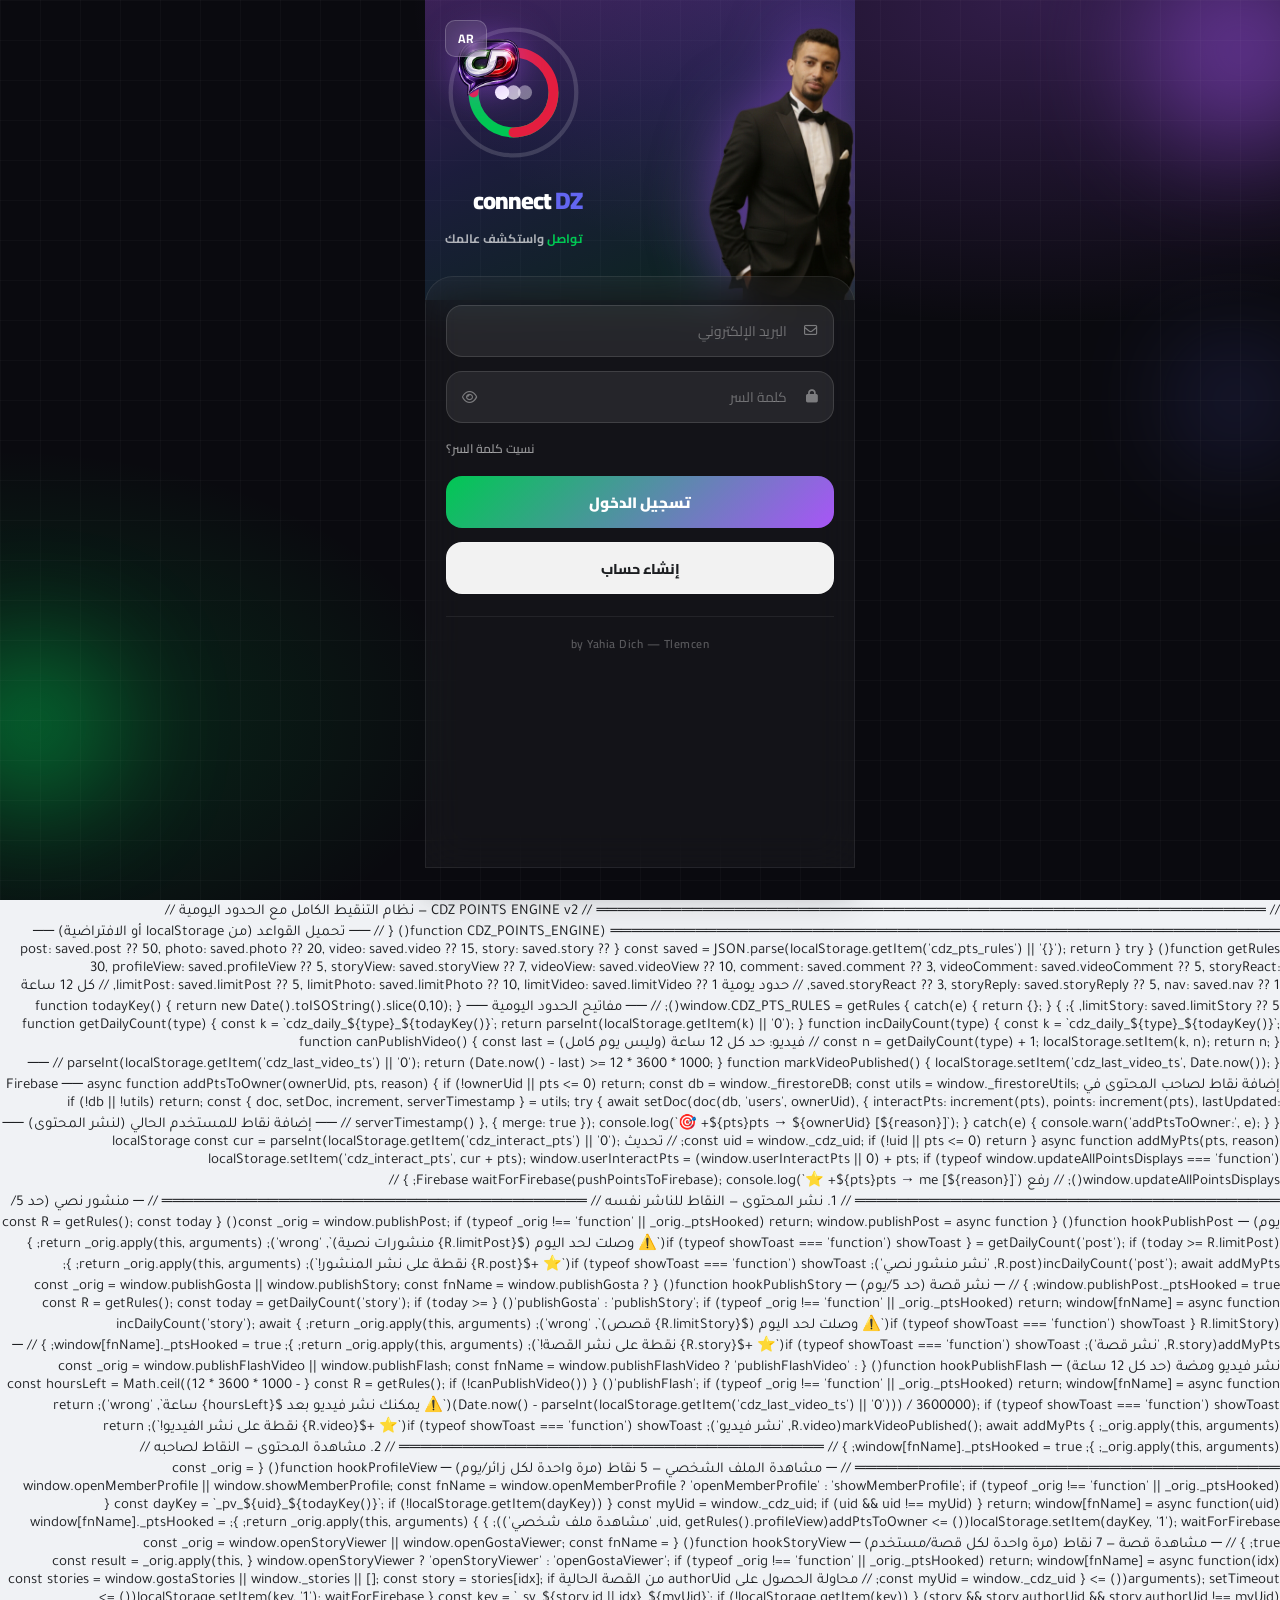
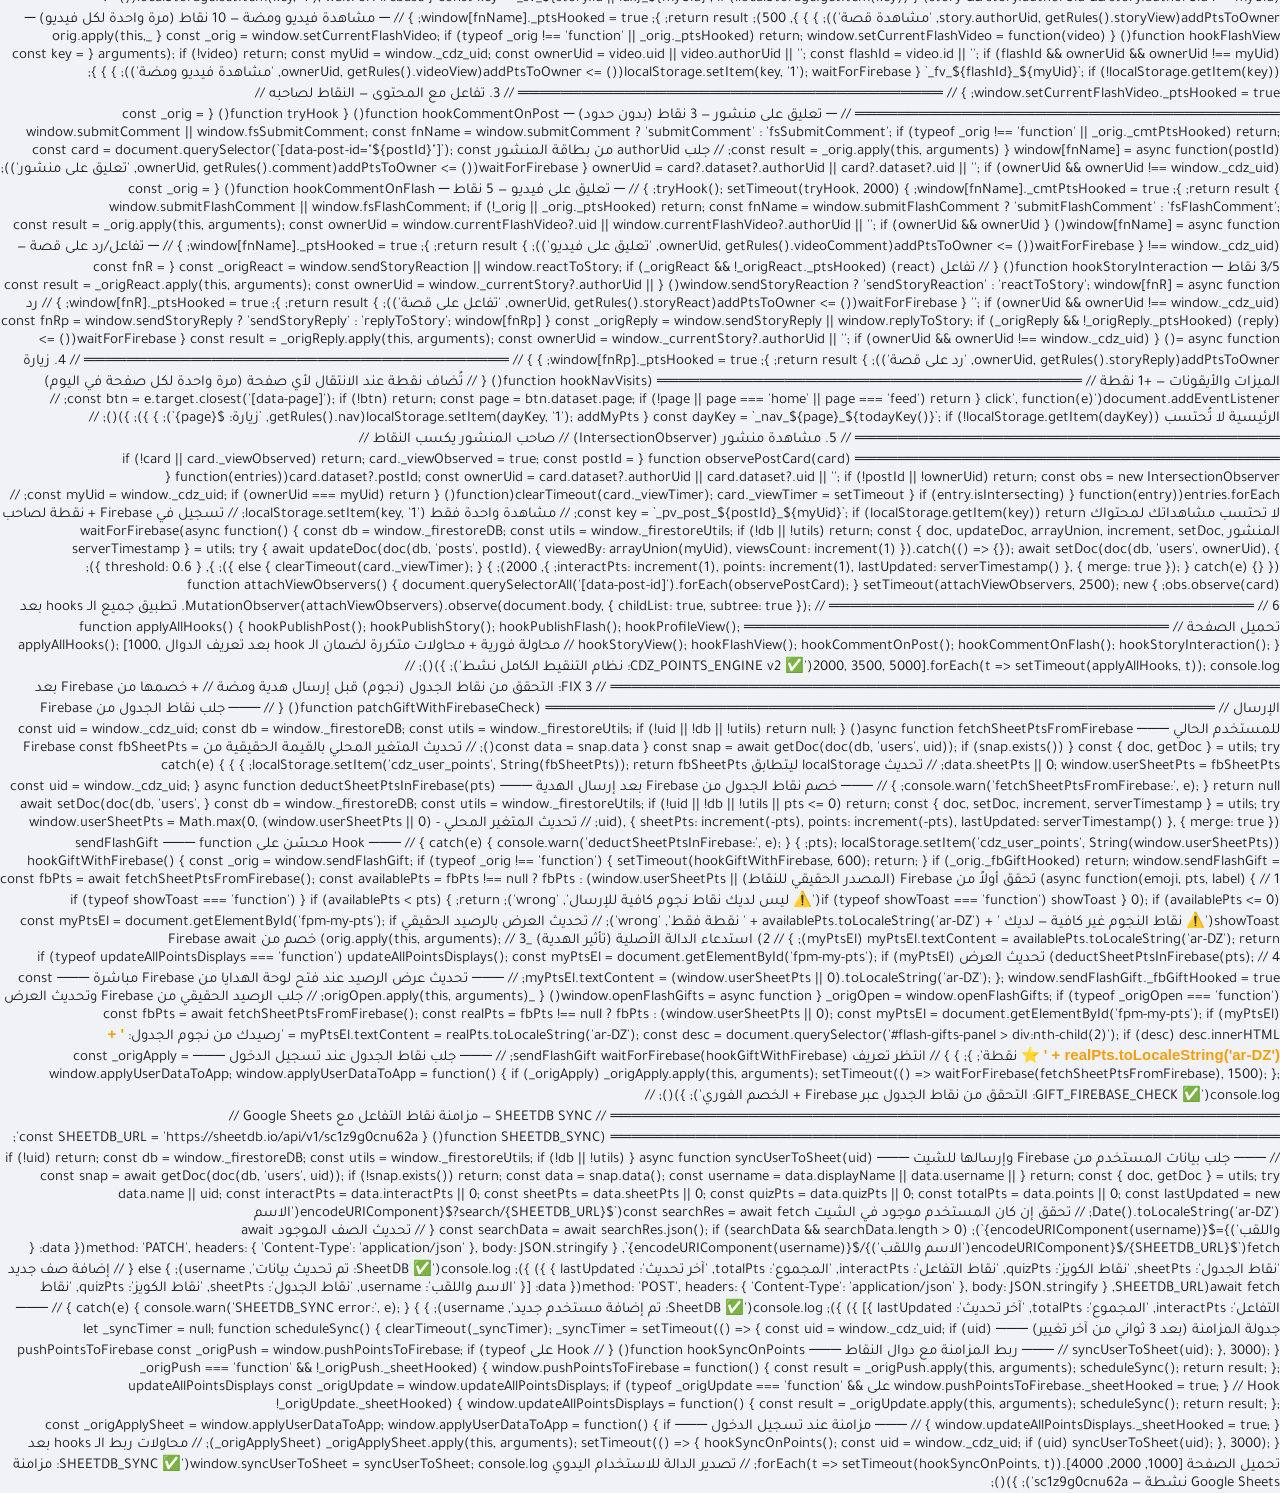
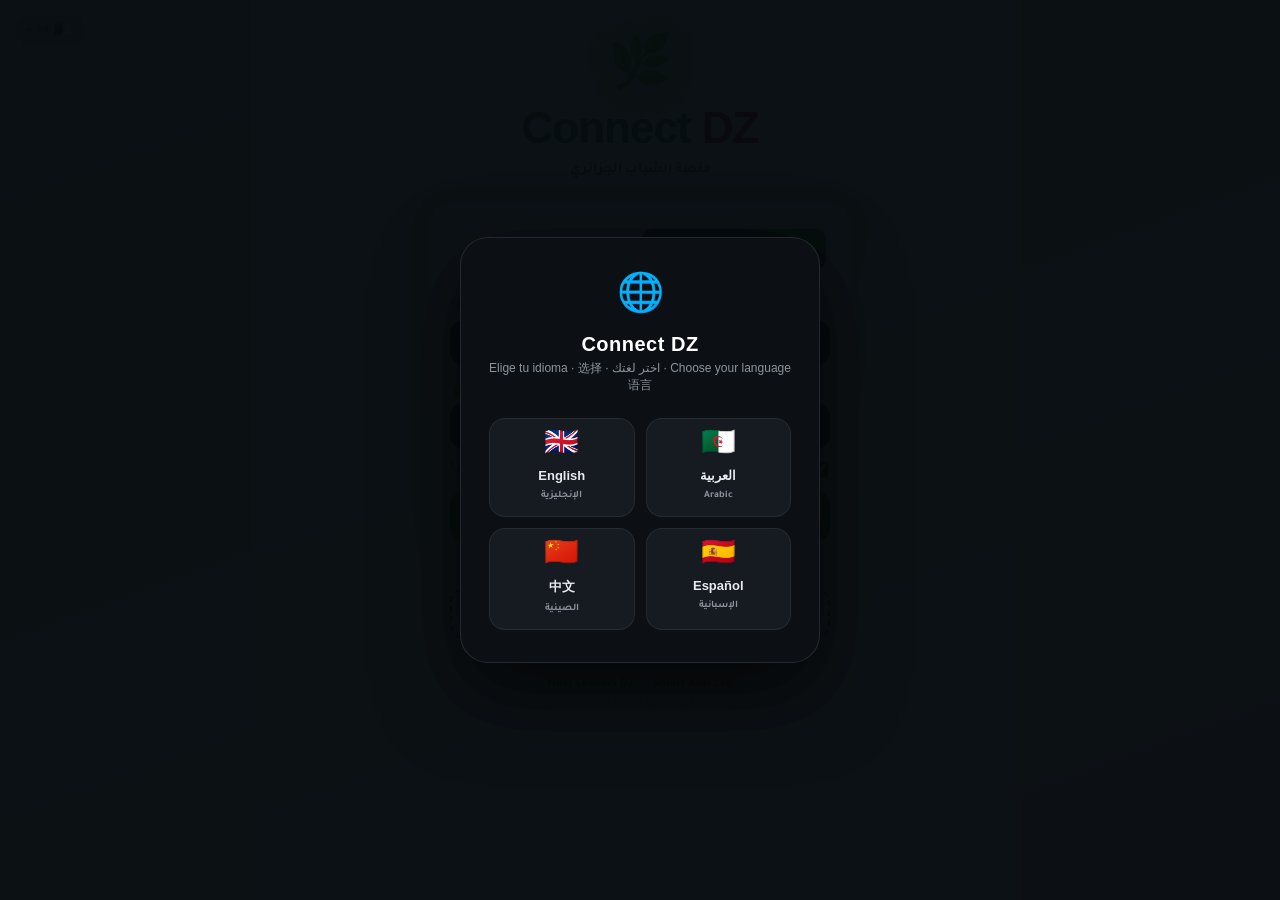
